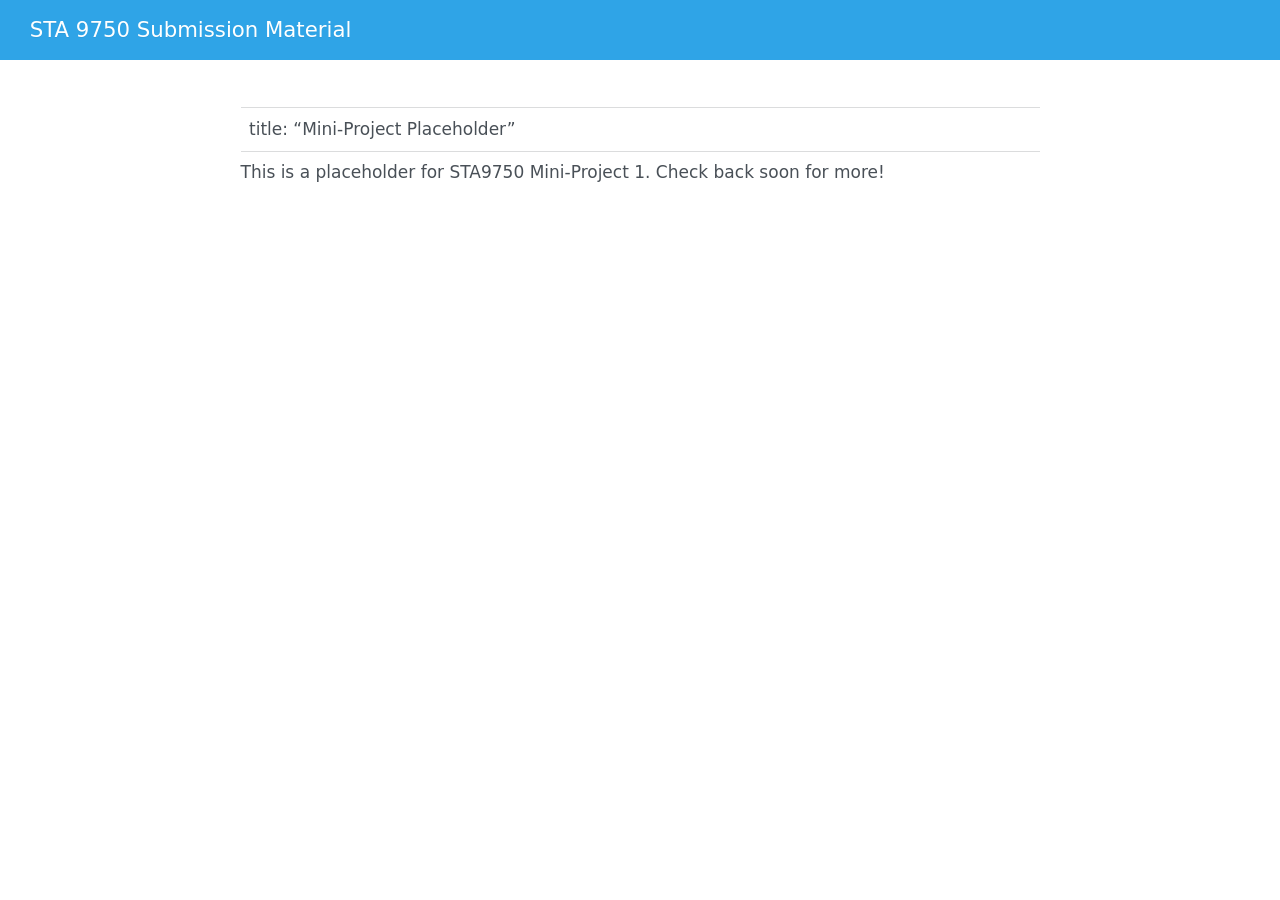
==== docs/mp01.html @ 0bffb741 "place" ====
<!DOCTYPE html>
<html xmlns="http://www.w3.org/1999/xhtml" lang="en" xml:lang="en"><head>

<meta charset="utf-8">
<meta name="generator" content="quarto-1.10.18">

<meta name="viewport" content="width=device-width, initial-scale=1.0, user-scalable=yes">


<title>mp01 – STA 9750 Submission Material</title>
<style>
/* Default styles provided by pandoc.
** See https://pandoc.org/MANUAL.html#variables-for-html for config info.
*/
span.smallcaps{font-variant: small-caps;}
div.columns{display: flex; gap: 1.5em;}
div.column{flex: auto;}
@media screen {
div.columns{gap: min(4vw, 1.5em);}
div.column{overflow-x: auto;}
}
div.hanging-indent{margin-left: 1.5em; text-indent: -1.5em;}
ul.task-list{list-style: none;}
ul.task-list li input[type="checkbox"] {
  width: 0.8em;
  margin: 0 0.8em 0.2em -1em; /* quarto-specific, see https://github.com/quarto-dev/quarto-cli/issues/4556 */ 
  vertical-align: middle;
}
</style>


<script src="site_libs/quarto-nav/quarto-nav.js"></script>
<script src="site_libs/quarto-nav/headroom.min.js"></script>
<script src="site_libs/clipboard/clipboard.min.js"></script>
<script src="site_libs/quarto-search/autocomplete.umd.js"></script>
<script src="site_libs/quarto-search/fuse.min.js"></script>
<script src="site_libs/quarto-search/quarto-search.js"></script>
<meta name="quarto:offset" content="./">
<script src="site_libs/quarto-html/quarto.js" type="module"></script>
<script src="site_libs/quarto-html/tabsets/tabsets.js" type="module"></script>
<script src="site_libs/quarto-html/popper.min.js"></script>
<script src="site_libs/quarto-html/tippy.umd.min.js"></script>
<script src="site_libs/quarto-html/anchor.min.js"></script>
<link href="site_libs/quarto-html/tippy.css" rel="stylesheet">
<link href="site_libs/quarto-html/quarto-syntax-highlighting-64a204ab8560d761af7679ceaba22944.css" rel="stylesheet" id="quarto-text-highlighting-styles">
<script src="site_libs/bootstrap/bootstrap.min.js"></script>
<link href="site_libs/bootstrap/bootstrap-icons.css" rel="stylesheet">
<link href="site_libs/bootstrap/bootstrap-e756b37c11f28c1b84694ca1de341126.min.css" rel="stylesheet" append-hash="true" id="quarto-bootstrap" data-mode="light">
<script id="quarto-search-options" type="application/json">{
  "location": "navbar",
  "copy-button": false,
  "collapse-after": 3,
  "panel-placement": "end",
  "type": "overlay",
  "limit": 50,
  "keyboard-shortcut": [
    "f",
    "/",
    "s"
  ],
  "show-item-context": false,
  "language": {
    "search-no-results-text": "No results",
    "search-matching-documents-text": "matching documents",
    "search-copy-link-title": "Copy link to search",
    "search-hide-matches-text": "Hide additional matches",
    "search-more-match-text": "more match in this document",
    "search-more-matches-text": "more matches in this document",
    "search-clear-button-title": "Clear",
    "search-text-placeholder": "",
    "search-detached-cancel-button-title": "Cancel",
    "search-submit-button-title": "Submit",
    "search-label": "Search"
  }
}</script>


</head>

<body class="nav-fixed fullcontent quarto-light">

<div id="quarto-search-results"></div>
  <header id="quarto-header" class="headroom fixed-top">
    <nav class="navbar navbar-expand-lg " data-bs-theme="dark">
      <div class="navbar-container container-fluid">
      <div class="navbar-brand-container mx-auto">
    <a class="navbar-brand" href="./index.html">
    <span class="navbar-title">STA 9750 Submission Material</span>
    </a>
  </div>
        <div class="quarto-navbar-tools tools-end">
</div>
      </div> <!-- /container-fluid -->
    </nav>
</header>
<!-- content -->
<div id="quarto-content" class="quarto-container page-columns page-rows-contents page-layout-article page-navbar">
<!-- sidebar -->
<!-- margin-sidebar -->
    
<!-- main -->
<main class="content" id="quarto-document-content"><header id="title-block-header" class="quarto-title-block"></header>




<table class="caption-top table">
<tbody>
<tr class="odd">
<td>title: “Mini-Project Placeholder”</td>
</tr>
</tbody>
</table>
<p>This is a placeholder for STA9750 Mini-Project 1. Check back soon for more!</p>



</main> <!-- /main -->
<script id="quarto-html-after-body" type="application/javascript">
  window.document.addEventListener("DOMContentLoaded", function (event) {
    const icon = "";
    const anchorJS = new window.AnchorJS();
    anchorJS.options = {
      placement: 'right',
      icon: icon
    };
    anchorJS.add('.anchored');
    const isCodeAnnotation = (el) => {
      for (const clz of el.classList) {
        if (clz.startsWith('code-annotation-')) {                     
          return true;
        }
      }
      return false;
    }
    const onCopySuccess = function(e) {
      // button target
      const button = e.trigger;
      // don't keep focus
      button.blur();
      // flash "checked"
      button.classList.add('code-copy-button-checked');
      var currentTitle = button.getAttribute("title");
      button.setAttribute("title", "Copied!");
      let tooltip;
      if (window.bootstrap) {
        button.setAttribute("data-bs-toggle", "tooltip");
        button.setAttribute("data-bs-placement", "left");
        button.setAttribute("data-bs-title", "Copied!");
        tooltip = new bootstrap.Tooltip(button, 
          { trigger: "manual", 
            customClass: "code-copy-button-tooltip",
            offset: [0, -8]});
        tooltip.show();    
      }
      setTimeout(function() {
        if (tooltip) {
          tooltip.hide();
          button.removeAttribute("data-bs-title");
          button.removeAttribute("data-bs-toggle");
          button.removeAttribute("data-bs-placement");
        }
        button.setAttribute("title", currentTitle);
        button.classList.remove('code-copy-button-checked');
      }, 1000);
      // clear code selection
      e.clearSelection();
    }
    const getTextToCopy = function(trigger) {
      const outerScaffold = trigger.parentElement.cloneNode(true);
      const codeEl = outerScaffold.querySelector('code');
      for (const childEl of codeEl.children) {
        if (isCodeAnnotation(childEl)) {
          childEl.remove();
        }
      }
      return codeEl.innerText;
    }
    const clipboard = new window.ClipboardJS('.code-copy-button:not([data-in-quarto-modal])', {
      text: getTextToCopy
    });
    clipboard.on('success', onCopySuccess);
    if (window.document.getElementById('quarto-embedded-source-code-modal')) {
      const clipboardModal = new window.ClipboardJS('.code-copy-button[data-in-quarto-modal]', {
        text: getTextToCopy,
        container: window.document.getElementById('quarto-embedded-source-code-modal')
      });
      clipboardModal.on('success', onCopySuccess);
    }
      var localhostRegex = new RegExp(/^(?:http|https):\/\/localhost\:?[0-9]*\//);
      var mailtoRegex = new RegExp(/^mailto:/);
        var filterRegex = new RegExp("https:\/\/Rami812\.github\.io\/STA9750-2026-FALL\/");
      var isInternal = (href) => {
          return filterRegex.test(href) || localhostRegex.test(href) || mailtoRegex.test(href);
      }
      // Inspect non-navigation links and adorn them if external
     var links = window.document.querySelectorAll('a[href]:not(.nav-link):not(.navbar-brand):not(.toc-action):not(.sidebar-link):not(.sidebar-item-toggle):not(.pagination-link):not(.no-external):not([aria-hidden]):not(.dropdown-item):not(.quarto-navigation-tool):not(.about-link)');
      for (var i=0; i<links.length; i++) {
        const link = links[i];
        if (!isInternal(link.href)) {
          // undo the damage that might have been done by quarto-nav.js in the case of
          // links that we want to consider external
          if (link.dataset.originalHref !== undefined) {
            link.href = link.dataset.originalHref;
          }
        }
      }
    function tippyHover(el, contentFn, onTriggerFn, onUntriggerFn) {
      const config = {
        allowHTML: true,
        maxWidth: 500,
        delay: 100,
        arrow: false,
        appendTo: function(el) {
            return el.parentElement;
        },
        interactive: true,
        interactiveBorder: 10,
        theme: 'quarto',
        placement: 'bottom-start',
      };
      if (contentFn) {
        config.content = contentFn;
      }
      if (onTriggerFn) {
        config.onTrigger = onTriggerFn;
      }
      if (onUntriggerFn) {
        config.onUntrigger = onUntriggerFn;
      }
      window.tippy(el, config); 
    }
    const noterefs = window.document.querySelectorAll('a[role="doc-noteref"]');
    for (var i=0; i<noterefs.length; i++) {
      const ref = noterefs[i];
      tippyHover(ref, function() {
        // use id or data attribute instead here
        let href = ref.getAttribute('data-footnote-href') || ref.getAttribute('href');
        try { href = new URL(href).hash; } catch {}
        const id = href.replace(/^#\/?/, "");
        const note = window.document.getElementById(id);
        if (note) {
          return note.innerHTML;
        } else {
          return "";
        }
      });
    }
    const xrefs = window.document.querySelectorAll('a.quarto-xref');
    const processXRef = (id, note) => {
      // Strip column container classes
      const stripColumnClz = (el) => {
        el.classList.remove("page-full", "page-columns");
        if (el.children) {
          for (const child of el.children) {
            stripColumnClz(child);
          }
        }
      }
      stripColumnClz(note)
      if (id === null || id.startsWith('sec-')) {
        // Special case sections, only their first couple elements
        const container = document.createElement("div");
        if (note.children && note.children.length > 2) {
          container.appendChild(note.children[0].cloneNode(true));
          for (let i = 1; i < note.children.length; i++) {
            const child = note.children[i];
            if (child.tagName === "P" && child.innerText === "") {
              continue;
            } else {
              container.appendChild(child.cloneNode(true));
              break;
            }
          }
          if (window.Quarto?.typesetMath) {
            window.Quarto.typesetMath(container);
          }
          return container.innerHTML
        } else {
          if (window.Quarto?.typesetMath) {
            window.Quarto.typesetMath(note);
          }
          return note.innerHTML;
        }
      } else {
        // Remove any anchor links if they are present
        const anchorLink = note.querySelector('a.anchorjs-link');
        if (anchorLink) {
          anchorLink.remove();
        }
        if (window.Quarto?.typesetMath) {
          window.Quarto.typesetMath(note);
        }
        if (note.classList.contains("callout")) {
          return note.outerHTML;
        } else {
          return note.innerHTML;
        }
      }
    }
    for (var i=0; i<xrefs.length; i++) {
      const xref = xrefs[i];
      tippyHover(xref, undefined, function(instance) {
        instance.disable();
        let url = xref.getAttribute('href');
        let hash = undefined; 
        if (url.startsWith('#')) {
          hash = url;
        } else {
          try { hash = new URL(url).hash; } catch {}
        }
        if (hash) {
          const id = hash.replace(/^#\/?/, "");
          const note = window.document.getElementById(id);
          if (note !== null) {
            try {
              const html = processXRef(id, note.cloneNode(true));
              instance.setContent(html);
            } finally {
              instance.enable();
              instance.show();
            }
          } else {
            // See if we can fetch this
            fetch(url.split('#')[0])
            .then(res => res.text())
            .then(html => {
              const parser = new DOMParser();
              const htmlDoc = parser.parseFromString(html, "text/html");
              const note = htmlDoc.getElementById(id);
              if (note !== null) {
                const html = processXRef(id, note);
                instance.setContent(html);
              } 
            }).finally(() => {
              instance.enable();
              instance.show();
            });
          }
        } else {
          // See if we can fetch a full url (with no hash to target)
          // This is a special case and we should probably do some content thinning / targeting
          fetch(url)
          .then(res => res.text())
          .then(html => {
            const parser = new DOMParser();
            const htmlDoc = parser.parseFromString(html, "text/html");
            const note = htmlDoc.querySelector('main.content');
            if (note !== null) {
              // This should only happen for chapter cross references
              // (since there is no id in the URL)
              // remove the first header
              if (note.children.length > 0 && note.children[0].tagName === "HEADER") {
                note.children[0].remove();
              }
              const html = processXRef(null, note);
              instance.setContent(html);
            } 
          }).finally(() => {
            instance.enable();
            instance.show();
          });
        }
      }, function(instance) {
      });
    }
        let selectedAnnoteEl;
        const selectorForAnnotation = ( cell, annotation) => {
          let cellAttr = 'data-code-cell="' + cell + '"';
          let lineAttr = 'data-code-annotation="' +  annotation + '"';
          const selector = 'span[' + cellAttr + '][' + lineAttr + ']';
          return selector;
        }
        const selectCodeLines = (annoteEl) => {
          const doc = window.document;
          const targetCell = annoteEl.getAttribute("data-target-cell");
          const targetAnnotation = annoteEl.getAttribute("data-target-annotation");
          const annoteSpan = window.document.querySelector(selectorForAnnotation(targetCell, targetAnnotation));
          const lines = annoteSpan.getAttribute("data-code-lines").split(",");
          const lineIds = lines.map((line) => {
            return targetCell + "-" + line;
          })
          let top = null;
          let height = null;
          let parent = null;
          if (lineIds.length > 0) {
              //compute the position of the single el (top and bottom and make a div)
              const el = window.document.getElementById(lineIds[0]);
              top = el.offsetTop;
              height = el.offsetHeight;
              parent = el.parentElement.parentElement;
            if (lineIds.length > 1) {
              const lastEl = window.document.getElementById(lineIds[lineIds.length - 1]);
              const bottom = lastEl.offsetTop + lastEl.offsetHeight;
              height = bottom - top;
            }
            if (top !== null && height !== null && parent !== null) {
              // cook up a div (if necessary) and position it 
              let div = window.document.getElementById("code-annotation-line-highlight");
              if (div === null) {
                div = window.document.createElement("div");
                div.setAttribute("id", "code-annotation-line-highlight");
                div.style.position = 'absolute';
                parent.appendChild(div);
              }
              div.style.top = top - 2 + "px";
              div.style.height = height + 4 + "px";
              div.style.left = 0;
              let gutterDiv = window.document.getElementById("code-annotation-line-highlight-gutter");
              if (gutterDiv === null) {
                gutterDiv = window.document.createElement("div");
                gutterDiv.setAttribute("id", "code-annotation-line-highlight-gutter");
                gutterDiv.style.position = 'absolute';
                const codeCell = window.document.getElementById(targetCell);
                const gutter = codeCell.querySelector('.code-annotation-gutter');
                gutter.appendChild(gutterDiv);
              }
              gutterDiv.style.top = top - 2 + "px";
              gutterDiv.style.height = height + 4 + "px";
            }
            selectedAnnoteEl = annoteEl;
          }
        };
        const unselectCodeLines = () => {
          const elementsIds = ["code-annotation-line-highlight", "code-annotation-line-highlight-gutter"];
          elementsIds.forEach((elId) => {
            const div = window.document.getElementById(elId);
            if (div) {
              div.remove();
            }
          });
          selectedAnnoteEl = undefined;
        };
          // Handle positioning of the toggle
      window.addEventListener(
        "resize",
        throttle(() => {
          elRect = undefined;
          if (selectedAnnoteEl) {
            selectCodeLines(selectedAnnoteEl);
          }
        }, 10)
      );
      function throttle(fn, ms) {
      let throttle = false;
      let timer;
        return (...args) => {
          if(!throttle) { // first call gets through
              fn.apply(this, args);
              throttle = true;
          } else { // all the others get throttled
              if(timer) clearTimeout(timer); // cancel #2
              timer = setTimeout(() => {
                fn.apply(this, args);
                timer = throttle = false;
              }, ms);
          }
        };
      }
        // Attach click handler to the DT
        const annoteDls = window.document.querySelectorAll('dt[data-target-cell]');
        for (const annoteDlNode of annoteDls) {
          annoteDlNode.addEventListener('click', (event) => {
            const clickedEl = event.target;
            if (clickedEl !== selectedAnnoteEl) {
              unselectCodeLines();
              const activeEl = window.document.querySelector('dt[data-target-cell].code-annotation-active');
              if (activeEl) {
                activeEl.classList.remove('code-annotation-active');
              }
              selectCodeLines(clickedEl);
              clickedEl.classList.add('code-annotation-active');
            } else {
              // Unselect the line
              unselectCodeLines();
              clickedEl.classList.remove('code-annotation-active');
            }
          });
        }
    const findCites = (el) => {
      const parentEl = el.parentElement;
      if (parentEl) {
        const cites = parentEl.dataset.cites;
        if (cites) {
          return {
            el,
            cites: cites.split(' ')
          };
        } else {
          return findCites(el.parentElement)
        }
      } else {
        return undefined;
      }
    };
    var bibliorefs = window.document.querySelectorAll('a[role="doc-biblioref"]');
    for (var i=0; i<bibliorefs.length; i++) {
      const ref = bibliorefs[i];
      const citeInfo = findCites(ref);
      if (citeInfo) {
        tippyHover(citeInfo.el, function() {
          var popup = window.document.createElement('div');
          citeInfo.cites.forEach(function(cite) {
            var citeDiv = window.document.createElement('div');
            citeDiv.classList.add('hanging-indent');
            citeDiv.classList.add('csl-entry');
            var biblioDiv = window.document.getElementById('ref-' + cite);
            if (biblioDiv) {
              citeDiv.innerHTML = biblioDiv.innerHTML;
            }
            popup.appendChild(citeDiv);
          });
          return popup.innerHTML;
        });
      }
    }
  });
  </script>
</div> <!-- /content -->




</body></html>
---- docs/site_libs/quarto-html/tippy.css ----
.tippy-box[data-animation=fade][data-state=hidden]{opacity:0}[data-tippy-root]{max-width:calc(100vw - 10px)}.tippy-box{position:relative;background-color:#333;color:#fff;border-radius:4px;font-size:14px;line-height:1.4;white-space:normal;outline:0;transition-property:transform,visibility,opacity}.tippy-box[data-placement^=top]>.tippy-arrow{bottom:0}.tippy-box[data-placement^=top]>.tippy-arrow:before{bottom:-7px;left:0;border-width:8px 8px 0;border-top-color:initial;transform-origin:center top}.tippy-box[data-placement^=bottom]>.tippy-arrow{top:0}.tippy-box[data-placement^=bottom]>.tippy-arrow:before{top:-7px;left:0;border-width:0 8px 8px;border-bottom-color:initial;transform-origin:center bottom}.tippy-box[data-placement^=left]>.tippy-arrow{right:0}.tippy-box[data-placement^=left]>.tippy-arrow:before{border-width:8px 0 8px 8px;border-left-color:initial;right:-7px;transform-origin:center left}.tippy-box[data-placement^=right]>.tippy-arrow{left:0}.tippy-box[data-placement^=right]>.tippy-arrow:before{left:-7px;border-width:8px 8px 8px 0;border-right-color:initial;transform-origin:center right}.tippy-box[data-inertia][data-state=visible]{transition-timing-function:cubic-bezier(.54,1.5,.38,1.11)}.tippy-arrow{width:16px;height:16px;color:#333}.tippy-arrow:before{content:"";position:absolute;border-color:transparent;border-style:solid}.tippy-content{position:relative;padding:5px 9px;z-index:1}
---- docs/site_libs/quarto-html/quarto-syntax-highlighting-64a204ab8560d761af7679ceaba22944.css ----
/* quarto syntax highlight colors */
:root {
  --quarto-hl-ot-color: #003B4F;
  --quarto-hl-at-color: #657422;
  --quarto-hl-ss-color: #20794D;
  --quarto-hl-an-color: #5E5E5E;
  --quarto-hl-fu-color: #4758AB;
  --quarto-hl-st-color: #20794D;
  --quarto-hl-cf-color: #003B4F;
  --quarto-hl-op-color: #5E5E5E;
  --quarto-hl-er-color: #AD0000;
  --quarto-hl-bn-color: #AD0000;
  --quarto-hl-al-color: #AD0000;
  --quarto-hl-va-color: #111111;
  --quarto-hl-bu-color: inherit;
  --quarto-hl-ex-color: inherit;
  --quarto-hl-pp-color: #AD0000;
  --quarto-hl-in-color: #5E5E5E;
  --quarto-hl-vs-color: #20794D;
  --quarto-hl-wa-color: #5E5E5E;
  --quarto-hl-do-color: #5E5E5E;
  --quarto-hl-im-color: #00769E;
  --quarto-hl-ch-color: #20794D;
  --quarto-hl-dt-color: #AD0000;
  --quarto-hl-fl-color: #AD0000;
  --quarto-hl-co-color: #5E5E5E;
  --quarto-hl-cv-color: #5E5E5E;
  --quarto-hl-cn-color: #8f5902;
  --quarto-hl-sc-color: #5E5E5E;
  --quarto-hl-dv-color: #AD0000;
  --quarto-hl-kw-color: #003B4F;
}

/* other quarto variables */
:root {
  --quarto-font-monospace: SFMono-Regular, Menlo, Monaco, Consolas, "Liberation Mono", "Courier New", monospace;
}

/* syntax highlight based on Pandoc's rules */
pre > code.sourceCode > span {
  color: #003B4F;
}

code.sourceCode > span {
  color: #003B4F;
}

div.sourceCode,
div.sourceCode pre.sourceCode {
  color: #003B4F;
}

/* Normal */
code span {
  color: #003B4F;
}

/* Alert */
code span.al {
  color: #AD0000;
  font-style: inherit;
}

/* Annotation */
code span.an {
  color: #5E5E5E;
  font-style: inherit;
}

/* Attribute */
code span.at {
  color: #657422;
  font-style: inherit;
}

/* BaseN */
code span.bn {
  color: #AD0000;
  font-style: inherit;
}

/* BuiltIn */
code span.bu {
  font-style: inherit;
}

/* ControlFlow */
code span.cf {
  color: #003B4F;
  font-weight: bold;
  font-style: inherit;
}

/* Char */
code span.ch {
  color: #20794D;
  font-style: inherit;
}

/* Constant */
code span.cn {
  color: #8f5902;
  font-style: inherit;
}

/* Comment */
code span.co {
  color: #5E5E5E;
  font-style: inherit;
}

/* CommentVar */
code span.cv {
  color: #5E5E5E;
  font-style: italic;
}

/* Documentation */
code span.do {
  color: #5E5E5E;
  font-style: italic;
}

/* DataType */
code span.dt {
  color: #AD0000;
  font-style: inherit;
}

/* DecVal */
code span.dv {
  color: #AD0000;
  font-style: inherit;
}

/* Error */
code span.er {
  color: #AD0000;
  font-style: inherit;
}

/* Extension */
code span.ex {
  font-style: inherit;
}

/* Float */
code span.fl {
  color: #AD0000;
  font-style: inherit;
}

/* Function */
code span.fu {
  color: #4758AB;
  font-style: inherit;
}

/* Import */
code span.im {
  color: #00769E;
  font-style: inherit;
}

/* Information */
code span.in {
  color: #5E5E5E;
  font-style: inherit;
}

/* Keyword */
code span.kw {
  color: #003B4F;
  font-weight: bold;
  font-style: inherit;
}

/* Operator */
code span.op {
  color: #5E5E5E;
  font-style: inherit;
}

/* Other */
code span.ot {
  color: #003B4F;
  font-style: inherit;
}

/* Preprocessor */
code span.pp {
  color: #AD0000;
  font-style: inherit;
}

/* SpecialChar */
code span.sc {
  color: #5E5E5E;
  font-style: inherit;
}

/* SpecialString */
code span.ss {
  color: #20794D;
  font-style: inherit;
}

/* String */
code span.st {
  color: #20794D;
  font-style: inherit;
}

/* Variable */
code span.va {
  color: #111111;
  font-style: inherit;
}

/* VerbatimString */
code span.vs {
  color: #20794D;
  font-style: inherit;
}

/* Warning */
code span.wa {
  color: #5E5E5E;
  font-style: italic;
}

.prevent-inlining {
  content: "</";
}

/*# sourceMappingURL=9d8d5bb603a83b8298b89080a598c93b.css.map */
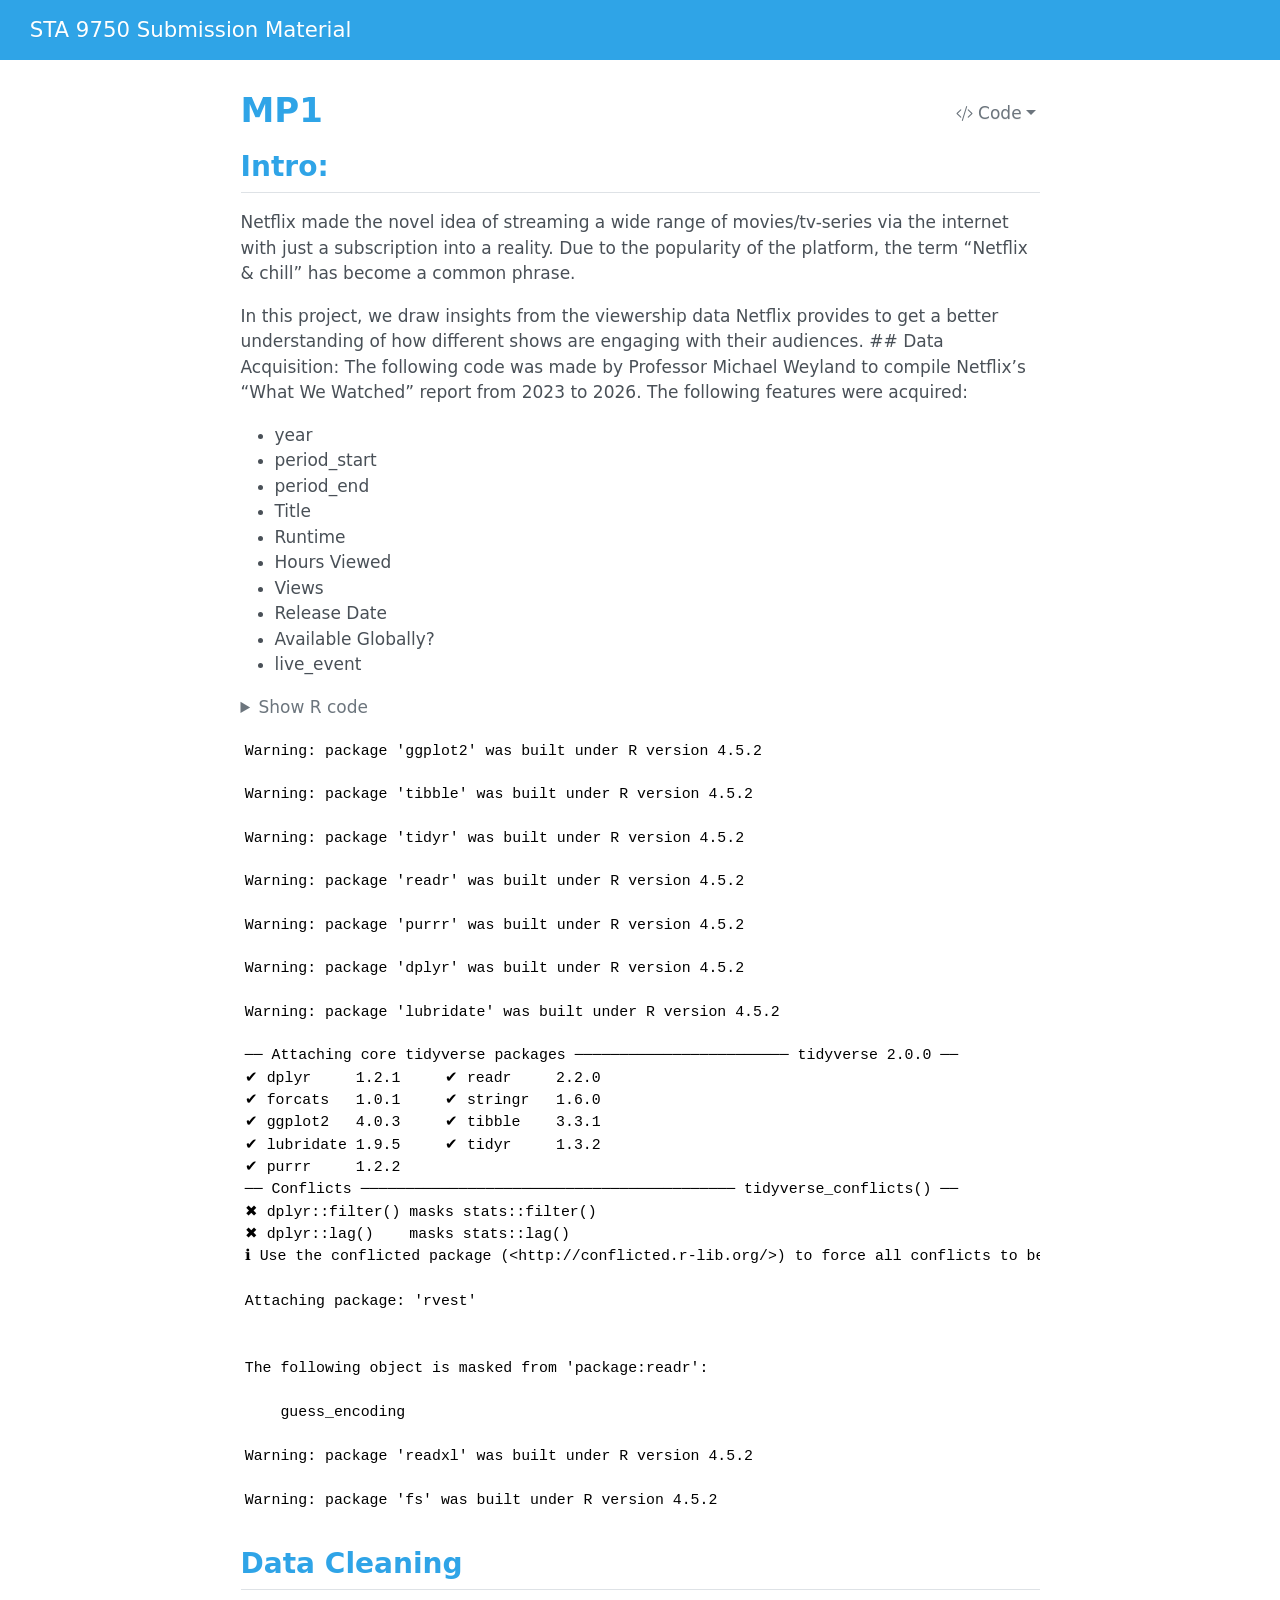
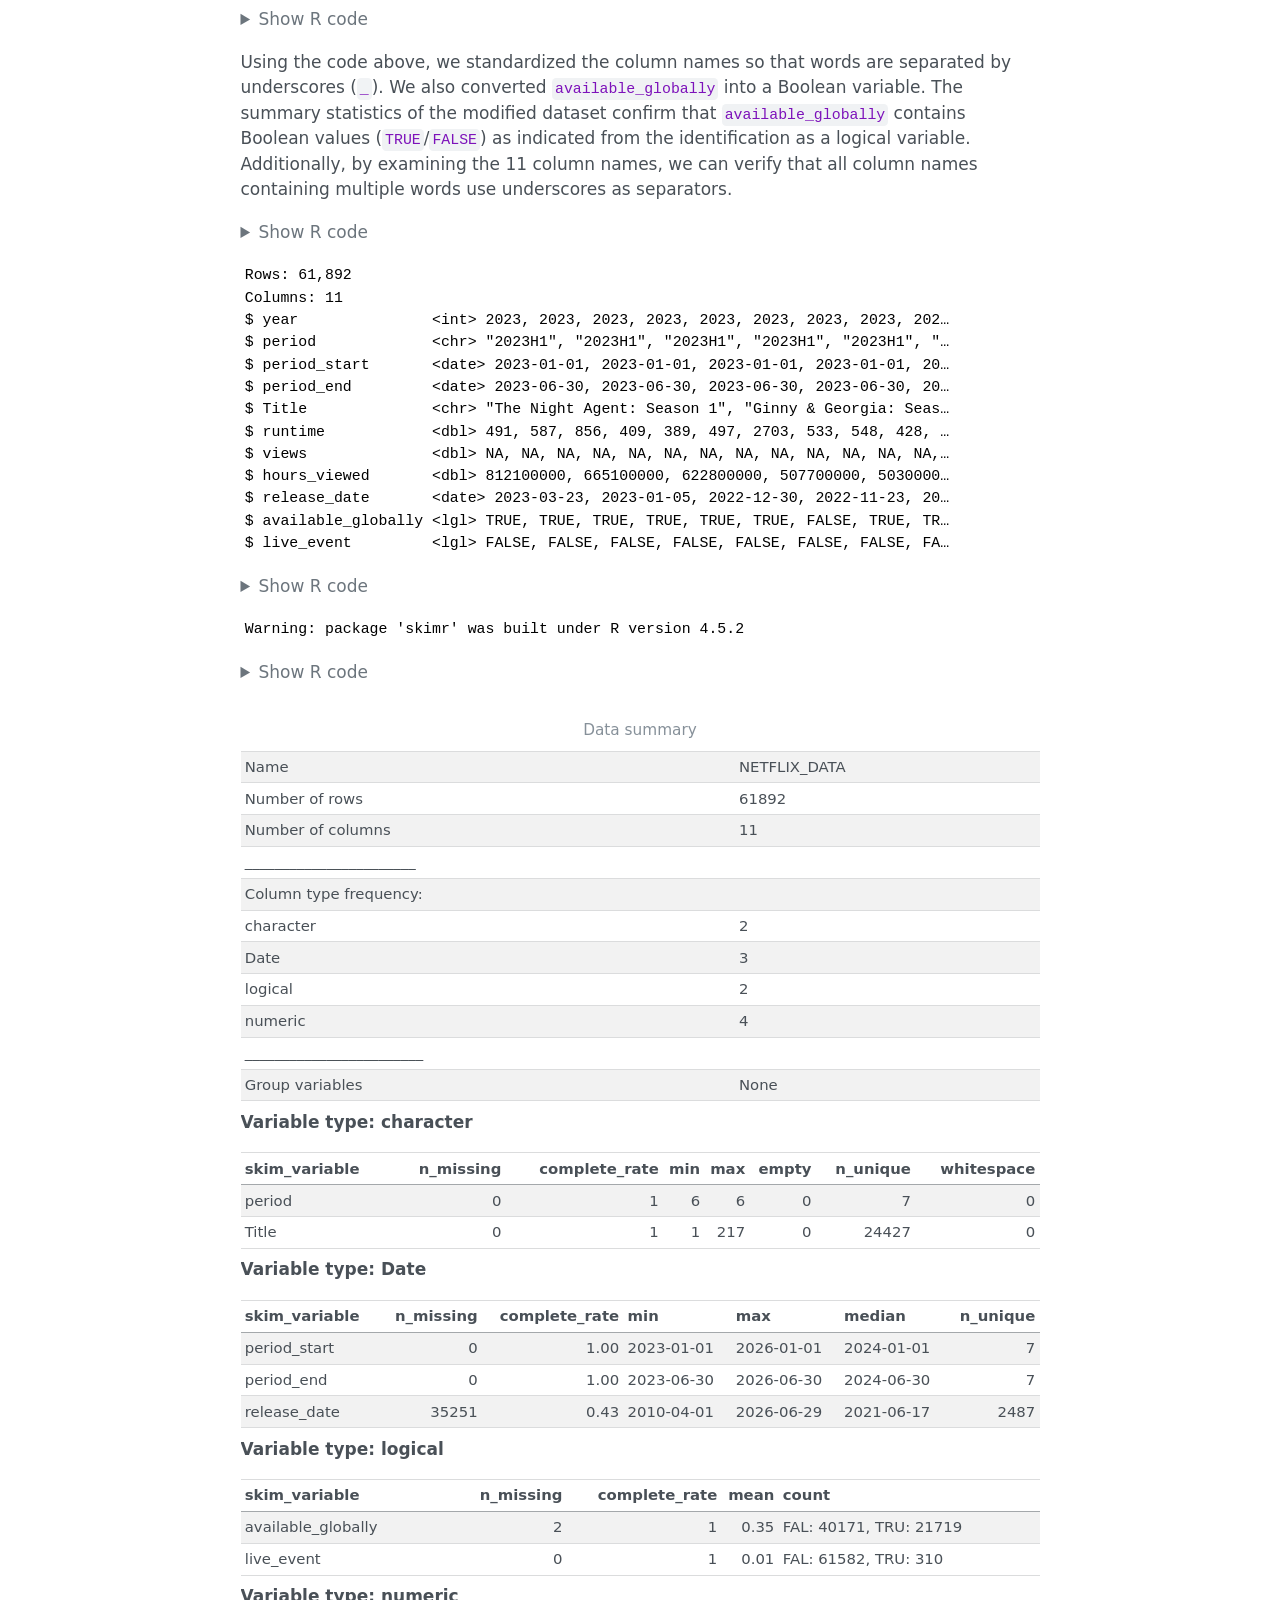
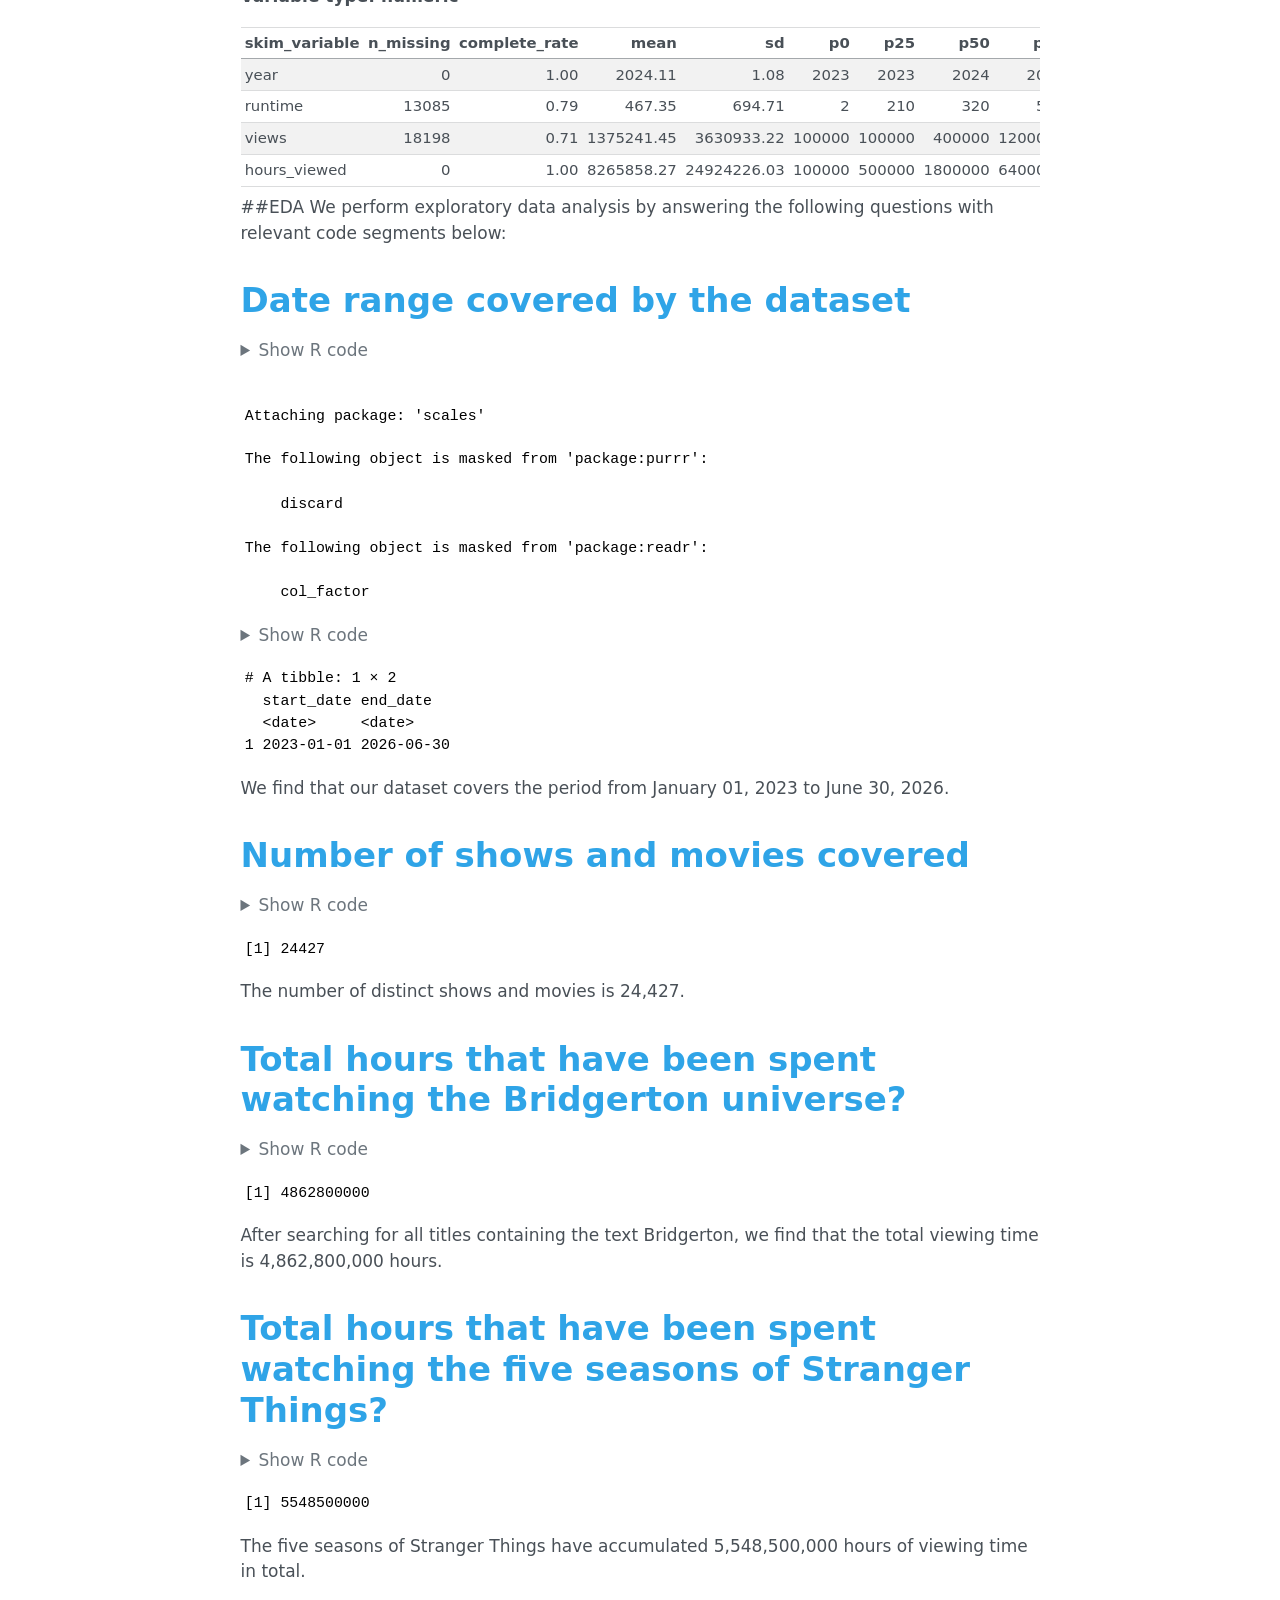
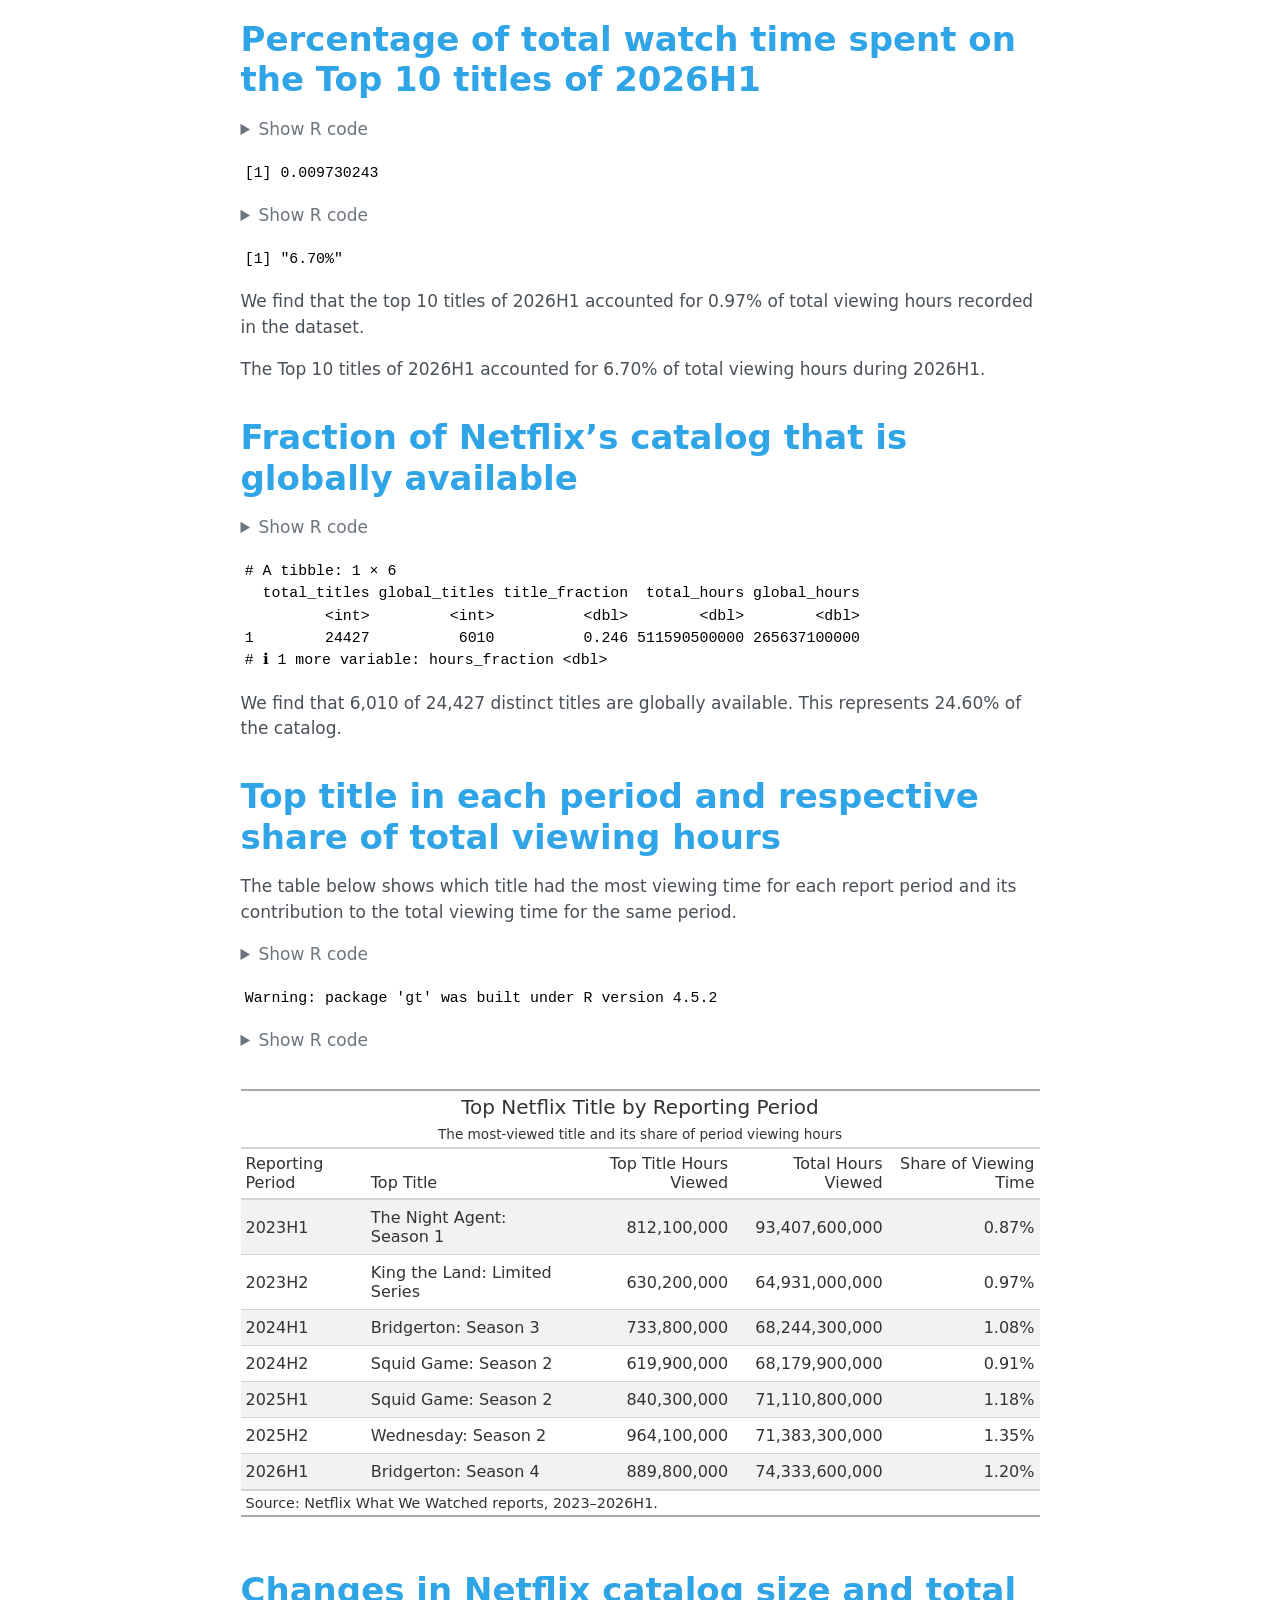
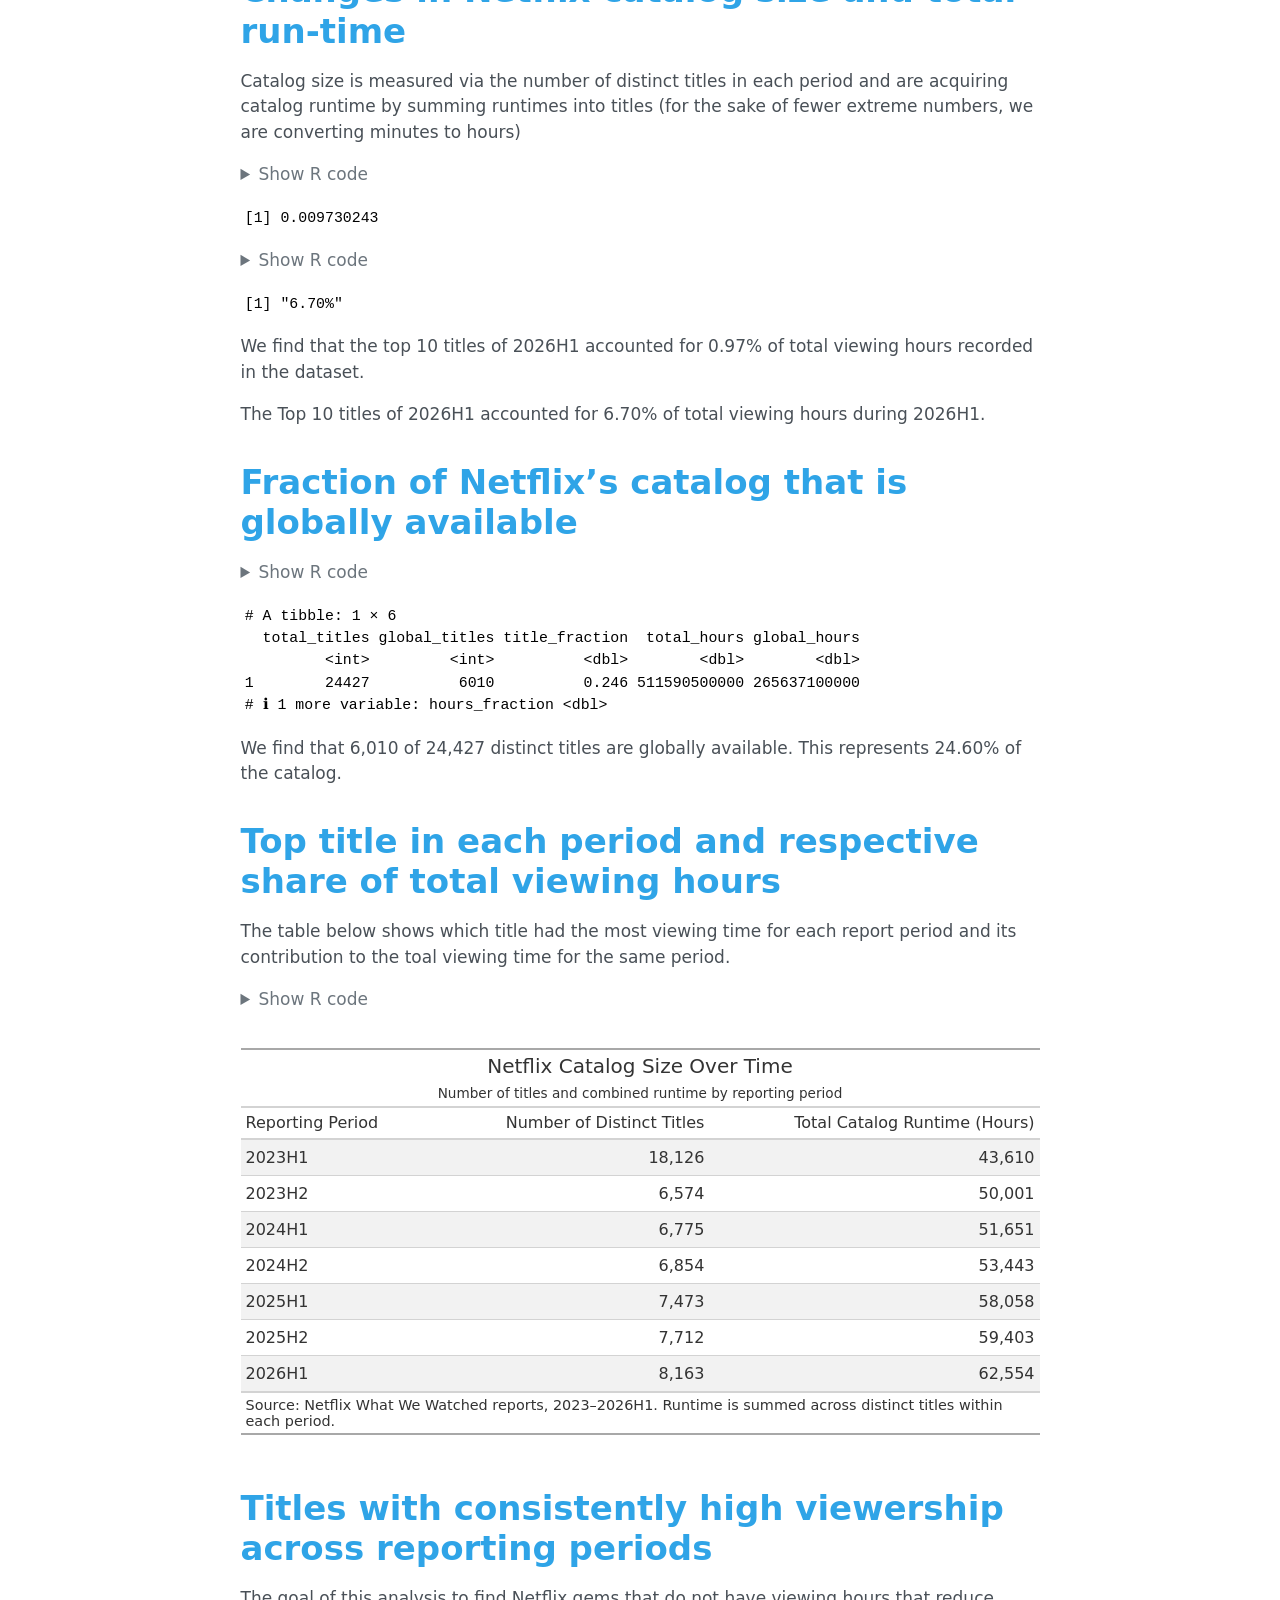
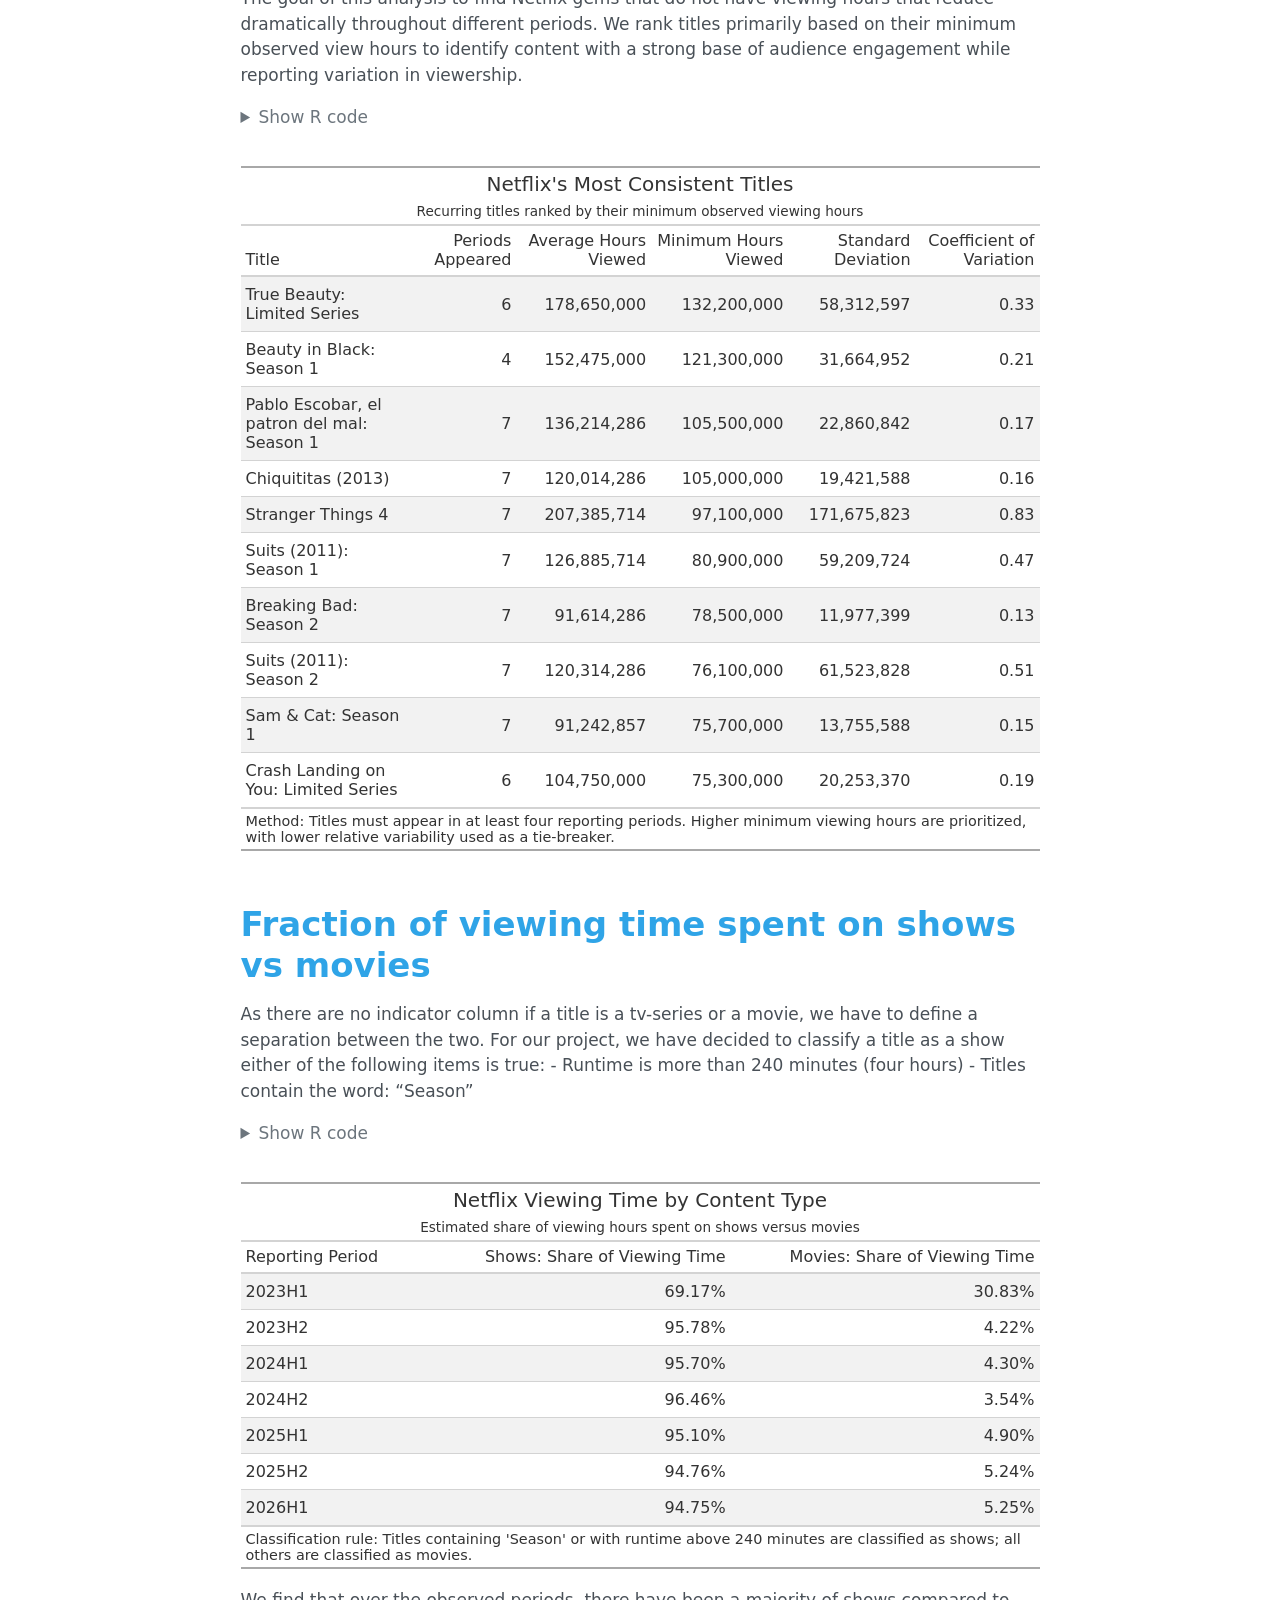
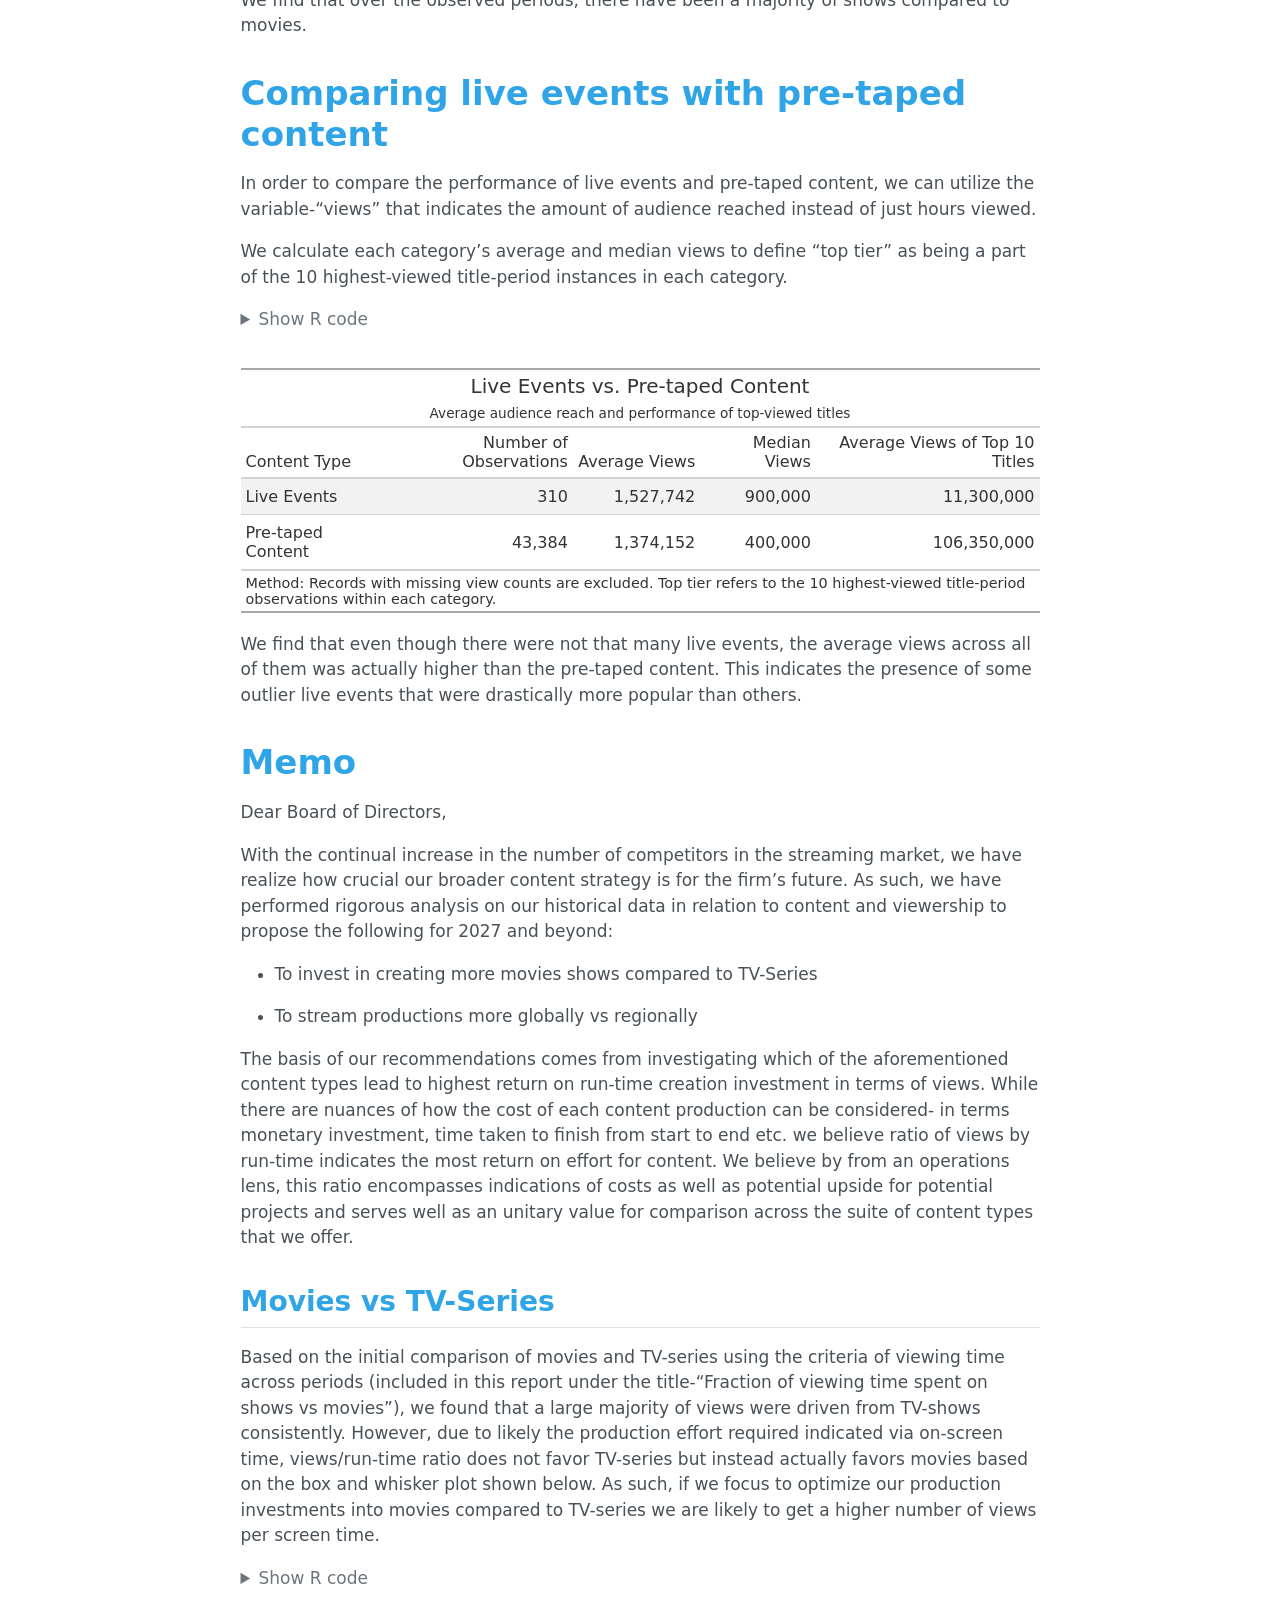
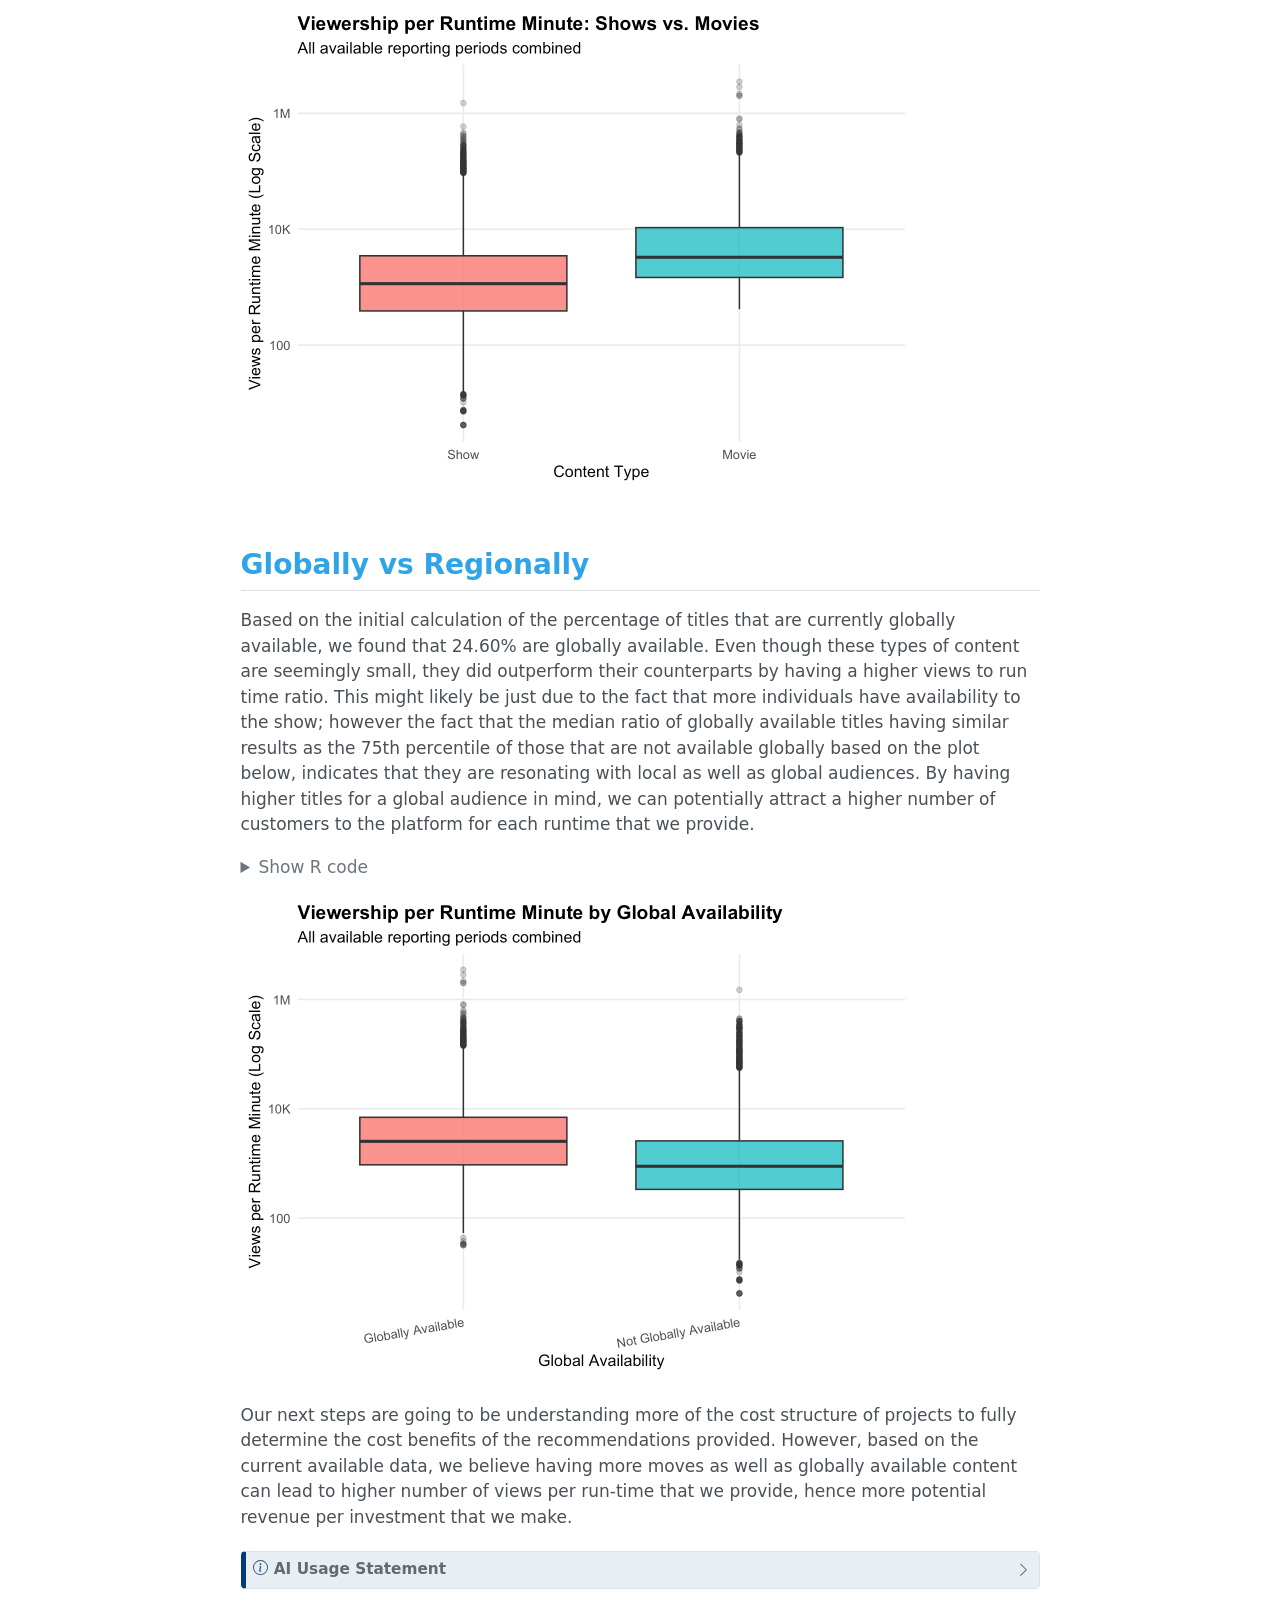
==== commit 3f32ad7f: "trial-2" ====
--- a/docs/mp01.html
+++ b/docs/mp01.html
@@ -7,7 +7,7 @@
 <meta name="viewport" content="width=device-width, initial-scale=1.0, user-scalable=yes">
 
 
-<title>mp01 – STA 9750 Submission Material</title>
+<title>MP1 – STA 9750 Submission Material</title>
 <style>
 /* Default styles provided by pandoc.
 ** See https://pandoc.org/MANUAL.html#variables-for-html for config info.
@@ -25,6 +25,41 @@
   width: 0.8em;
   margin: 0 0.8em 0.2em -1em; /* quarto-specific, see https://github.com/quarto-dev/quarto-cli/issues/4556 */ 
   vertical-align: middle;
+}
+/* CSS for syntax highlighting */
+html { -webkit-text-size-adjust: 100%; }
+pre > code.sourceCode { white-space: pre; position: relative; }
+pre > code.sourceCode > span { display: inline-block; line-height: 1.25; }
+pre > code.sourceCode > span:empty { height: 1.2em; }
+.sourceCode { overflow: visible; }
+code.sourceCode > span { color: inherit; text-decoration: inherit; }
+div.sourceCode { margin: 1em 0; }
+pre.sourceCode { margin: 0; }
+@media screen {
+div.sourceCode { overflow: auto; }
+}
+@media print {
+pre > code.sourceCode { white-space: pre-wrap; }
+pre > code.sourceCode > span { text-indent: -5em; padding-left: 5em; }
+}
+pre.numberSource code
+  { counter-reset: source-line 0; }
+pre.numberSource code > span
+  { position: relative; left: -4em; counter-increment: source-line; }
+pre.numberSource code > span > a:first-child::before
+  { content: counter(source-line);
+    position: relative; left: -1em; text-align: right; vertical-align: baseline;
+    border: none; display: inline-block;
+    -webkit-touch-callout: none; -webkit-user-select: none;
+    -khtml-user-select: none; -moz-user-select: none;
+    -ms-user-select: none; user-select: none;
+    padding: 0 4px; width: 4em;
+  }
+pre.numberSource { margin-left: 3em;  padding-left: 4px; }
+div.sourceCode
+  {   }
+@media screen {
+pre > code.sourceCode > span > a:first-child::before { text-decoration: underline; }
 }
 </style>
 
@@ -99,21 +134,3883 @@
 <!-- margin-sidebar -->
     
 <!-- main -->
-<main class="content" id="quarto-document-content"><header id="title-block-header" class="quarto-title-block"></header>
-
-
-
-
-<table class="caption-top table">
+<main class="content" id="quarto-document-content">
+
+<header id="title-block-header" class="quarto-title-block default">
+<div class="quarto-title">
+<div class="quarto-title-block"><div><h1 class="title">MP1</h1><button type="button" class="btn code-tools-button dropdown-toggle" id="quarto-code-tools-menu" data-bs-toggle="dropdown" aria-expanded="false"><i class="bi"></i> Code</button><ul class="dropdown-menu dropdown-menu-end" aria-labelelledby="quarto-code-tools-menu"><li><a id="quarto-show-all-code" class="dropdown-item" href="javascript:void(0)" role="button">Show All Code</a></li><li><a id="quarto-hide-all-code" class="dropdown-item" href="javascript:void(0)" role="button">Hide All Code</a></li><li><hr class="dropdown-divider"></li><li><a id="quarto-view-source" class="dropdown-item" href="javascript:void(0)" role="button">View Source</a></li></ul></div></div>
+</div>
+
+
+
+<div class="quarto-title-meta">
+
+    
+  
+    
+  </div>
+  
+
+
+</header>
+
+
+<section id="intro" class="level2">
+<h2 class="anchored" data-anchor-id="intro">Intro:</h2>
+<p>Netflix made the novel idea of streaming a wide range of movies/tv-series via the internet with just a subscription into a reality. Due to the popularity of the platform, the term “Netflix &amp; chill” has become a common phrase.</p>
+<p>In this project, we draw insights from the viewership data Netflix provides to get a better understanding of how different shows are engaging with their audiences. ## Data Acquisition: The following code was made by Professor Michael Weyland to compile Netflix’s “What We Watched” report from 2023 to 2026. The following features were acquired:</p>
+<ul>
+<li>year</li>
+<li>period_start</li>
+<li>period_end</li>
+<li>Title</li>
+<li>Runtime</li>
+<li>Hours Viewed</li>
+<li>Views</li>
+<li>Release Date</li>
+<li>Available Globally?</li>
+<li>live_event</li>
+</ul>
+<div class="cell">
+<details class="code-fold">
+<summary>Show R code</summary>
+<div class="code-copy-outer-scaffold"><div class="sourceCode cell-code" id="cb1"><pre class="sourceCode r code-with-copy"><code class="sourceCode r"><span id="cb1-1"><a href="#cb1-1" aria-hidden="true" tabindex="-1"></a><span class="co">#' Acquire Netflix What We Watched Reports</span></span>
+<span id="cb1-2"><a href="#cb1-2" aria-hidden="true" tabindex="-1"></a><span class="co">#' </span></span>
+<span id="cb1-3"><a href="#cb1-3" aria-hidden="true" tabindex="-1"></a><span class="co">#' This function will acquire and standardize all data for MP#01</span></span>
+<span id="cb1-4"><a href="#cb1-4" aria-hidden="true" tabindex="-1"></a><span class="co">#' from Netflix. Because Netflix hosts the data files behind a CDN, we</span></span>
+<span id="cb1-5"><a href="#cb1-5" aria-hidden="true" tabindex="-1"></a><span class="co">#' are accessing the release pages and automatically extracting links to the</span></span>
+<span id="cb1-6"><a href="#cb1-6" aria-hidden="true" tabindex="-1"></a><span class="co">#' relevant files (with CDN hash). </span></span>
+<span id="cb1-7"><a href="#cb1-7" aria-hidden="true" tabindex="-1"></a><span class="co">#' </span></span>
+<span id="cb1-8"><a href="#cb1-8" aria-hidden="true" tabindex="-1"></a><span class="co">#' After import, files are stacked vertically and some basic cleaning is</span></span>
+<span id="cb1-9"><a href="#cb1-9" aria-hidden="true" tabindex="-1"></a><span class="co">#' performed. </span></span>
+<span id="cb1-10"><a href="#cb1-10" aria-hidden="true" tabindex="-1"></a>load_netflix_data <span class="ot">&lt;-</span> <span class="cf">function</span>(){</span>
+<span id="cb1-11"><a href="#cb1-11" aria-hidden="true" tabindex="-1"></a>  <span class="co"># Note to students: Make sure you have installed the tidyverse and fs packages</span></span>
+<span id="cb1-12"><a href="#cb1-12" aria-hidden="true" tabindex="-1"></a>  <span class="co">#                   before beginning this assignment. If you aren't sure,</span></span>
+<span id="cb1-13"><a href="#cb1-13" aria-hidden="true" tabindex="-1"></a>  <span class="co">#                   simply run `library(tidyverse)` at your R Console and, if</span></span>
+<span id="cb1-14"><a href="#cb1-14" aria-hidden="true" tabindex="-1"></a>  <span class="co">#                   you don't see an error message, `tidyverse` has been </span></span>
+<span id="cb1-15"><a href="#cb1-15" aria-hidden="true" tabindex="-1"></a>  <span class="co">#                   installed. (Same for `fs`) If you still need to install</span></span>
+<span id="cb1-16"><a href="#cb1-16" aria-hidden="true" tabindex="-1"></a>  <span class="co">#                   either package, use the `install.packages` function as </span></span>
+<span id="cb1-17"><a href="#cb1-17" aria-hidden="true" tabindex="-1"></a>  <span class="co">#                   demonstrated in class.</span></span>
+<span id="cb1-18"><a href="#cb1-18" aria-hidden="true" tabindex="-1"></a>  <span class="fu">library</span>(tidyverse)</span>
+<span id="cb1-19"><a href="#cb1-19" aria-hidden="true" tabindex="-1"></a>  <span class="fu">library</span>(rvest)</span>
+<span id="cb1-20"><a href="#cb1-20" aria-hidden="true" tabindex="-1"></a>  <span class="fu">library</span>(readxl)</span>
+<span id="cb1-21"><a href="#cb1-21" aria-hidden="true" tabindex="-1"></a>  <span class="fu">library</span>(fs)</span>
+<span id="cb1-22"><a href="#cb1-22" aria-hidden="true" tabindex="-1"></a>  </span>
+<span id="cb1-23"><a href="#cb1-23" aria-hidden="true" tabindex="-1"></a>  data_dir <span class="ot">&lt;-</span> <span class="fu">path</span>(<span class="st">"data"</span>, <span class="st">"mp01"</span>)</span>
+<span id="cb1-24"><a href="#cb1-24" aria-hidden="true" tabindex="-1"></a>    </span>
+<span id="cb1-25"><a href="#cb1-25" aria-hidden="true" tabindex="-1"></a>  <span class="cf">if</span>(<span class="sc">!</span><span class="fu">dir_exists</span>(data_dir)){</span>
+<span id="cb1-26"><a href="#cb1-26" aria-hidden="true" tabindex="-1"></a>    <span class="fu">dir_create</span>(data_dir, <span class="at">showWarnings=</span><span class="cn">FALSE</span>, <span class="at">recurse=</span><span class="cn">TRUE</span>)</span>
+<span id="cb1-27"><a href="#cb1-27" aria-hidden="true" tabindex="-1"></a>  }</span>
+<span id="cb1-28"><a href="#cb1-28" aria-hidden="true" tabindex="-1"></a>  </span>
+<span id="cb1-29"><a href="#cb1-29" aria-hidden="true" tabindex="-1"></a>  NETFLIX_URLS <span class="ot">&lt;-</span> <span class="fu">list</span>(</span>
+<span id="cb1-30"><a href="#cb1-30" aria-hidden="true" tabindex="-1"></a>    <span class="st">`</span><span class="at">2023H1</span><span class="st">`</span> <span class="ot">=</span> <span class="st">"https://about.netflix.com/news/what-we-watched-a-netflix-engagement-report"</span>,</span>
+<span id="cb1-31"><a href="#cb1-31" aria-hidden="true" tabindex="-1"></a>    <span class="st">`</span><span class="at">2023H2</span><span class="st">`</span> <span class="ot">=</span> <span class="st">"https://about.netflix.com/news/what-we-watched-the-second-half-of-2023"</span>,</span>
+<span id="cb1-32"><a href="#cb1-32" aria-hidden="true" tabindex="-1"></a>    <span class="st">`</span><span class="at">2024H1</span><span class="st">`</span> <span class="ot">=</span> <span class="st">"https://about.netflix.com/news/what-we-watched-the-first-half-of-2024"</span>,</span>
+<span id="cb1-33"><a href="#cb1-33" aria-hidden="true" tabindex="-1"></a>    <span class="st">`</span><span class="at">2024H2</span><span class="st">`</span> <span class="ot">=</span> <span class="st">"https://about.netflix.com/news/what-we-watched-the-second-half-of-2024"</span>,</span>
+<span id="cb1-34"><a href="#cb1-34" aria-hidden="true" tabindex="-1"></a>    <span class="st">`</span><span class="at">2025H1</span><span class="st">`</span> <span class="ot">=</span> <span class="st">"https://about.netflix.com/news/what-we-watched-the-first-half-of-2025"</span>,</span>
+<span id="cb1-35"><a href="#cb1-35" aria-hidden="true" tabindex="-1"></a>    <span class="st">`</span><span class="at">2025H2</span><span class="st">`</span> <span class="ot">=</span> <span class="st">"https://about.netflix.com/news/what-we-watched-the-second-half-of-2025"</span>,</span>
+<span id="cb1-36"><a href="#cb1-36" aria-hidden="true" tabindex="-1"></a>    <span class="st">`</span><span class="at">2026H1</span><span class="st">`</span> <span class="ot">=</span> <span class="st">"https://about.netflix.com/news/what-we-watched-the-first-half-of-2026"</span></span>
+<span id="cb1-37"><a href="#cb1-37" aria-hidden="true" tabindex="-1"></a>  )</span>
+<span id="cb1-38"><a href="#cb1-38" aria-hidden="true" tabindex="-1"></a>  </span>
+<span id="cb1-39"><a href="#cb1-39" aria-hidden="true" tabindex="-1"></a>  download_if_needed <span class="ot">&lt;-</span> <span class="cf">function</span>(url, local){</span>
+<span id="cb1-40"><a href="#cb1-40" aria-hidden="true" tabindex="-1"></a>    <span class="cf">if</span>(<span class="sc">!</span><span class="fu">file_exists</span>(local)){</span>
+<span id="cb1-41"><a href="#cb1-41" aria-hidden="true" tabindex="-1"></a>      <span class="fu">download.file</span>(url, local, <span class="at">quiet =</span> <span class="cn">TRUE</span>, <span class="at">mode =</span> <span class="st">"wb"</span>)</span>
+<span id="cb1-42"><a href="#cb1-42" aria-hidden="true" tabindex="-1"></a>    }</span>
+<span id="cb1-43"><a href="#cb1-43" aria-hidden="true" tabindex="-1"></a>    </span>
+<span id="cb1-44"><a href="#cb1-44" aria-hidden="true" tabindex="-1"></a>    <span class="fu">return</span>(local)</span>
+<span id="cb1-45"><a href="#cb1-45" aria-hidden="true" tabindex="-1"></a>  }</span>
+<span id="cb1-46"><a href="#cb1-46" aria-hidden="true" tabindex="-1"></a>    </span>
+<span id="cb1-47"><a href="#cb1-47" aria-hidden="true" tabindex="-1"></a>  NETFLIX_URLS <span class="sc">|&gt;</span> </span>
+<span id="cb1-48"><a href="#cb1-48" aria-hidden="true" tabindex="-1"></a>    <span class="fu">map</span>(read_html) <span class="sc">|&gt;</span> </span>
+<span id="cb1-49"><a href="#cb1-49" aria-hidden="true" tabindex="-1"></a>    <span class="fu">map</span>(html_element, <span class="at">xpath =</span> <span class="st">"//a[contains(@href, '.xlsx')]"</span>) <span class="sc">|&gt;</span> </span>
+<span id="cb1-50"><a href="#cb1-50" aria-hidden="true" tabindex="-1"></a>    <span class="fu">map_chr</span>(html_attr, <span class="st">"href"</span>) <span class="sc">|&gt;</span> </span>
+<span id="cb1-51"><a href="#cb1-51" aria-hidden="true" tabindex="-1"></a>    <span class="fu">enframe</span>(<span class="st">"period"</span>, <span class="st">"url"</span>) <span class="sc">|&gt;</span> </span>
+<span id="cb1-52"><a href="#cb1-52" aria-hidden="true" tabindex="-1"></a>   <span class="fu">mutate</span>(<span class="at">path =</span> <span class="fu">path</span>(data_dir, <span class="fu">paste0</span>(period, <span class="st">".xlsx"</span>)), </span>
+<span id="cb1-53"><a href="#cb1-53" aria-hidden="true" tabindex="-1"></a>          <span class="at">path =</span> <span class="fu">map2</span>(url, path, download_if_needed), </span>
+<span id="cb1-54"><a href="#cb1-54" aria-hidden="true" tabindex="-1"></a>          <span class="at">data =</span> <span class="fu">map</span>(path, read_excel, <span class="at">skip=</span><span class="dv">3</span>, <span class="at">na=</span><span class="st">"*"</span>), </span>
+<span id="cb1-55"><a href="#cb1-55" aria-hidden="true" tabindex="-1"></a>          <span class="at">data =</span> <span class="fu">map</span>(data, \(x) x <span class="sc">|&gt;</span> <span class="fu">mutate</span>(<span class="st">`</span><span class="at">Release Date</span><span class="st">`</span> <span class="ot">=</span> <span class="fu">as.Date</span>(<span class="st">`</span><span class="at">Release Date</span><span class="st">`</span>)))) <span class="sc">|&gt;</span></span>
+<span id="cb1-56"><a href="#cb1-56" aria-hidden="true" tabindex="-1"></a>    <span class="fu">unnest</span>(data) <span class="sc">|&gt;</span> </span>
+<span id="cb1-57"><a href="#cb1-57" aria-hidden="true" tabindex="-1"></a>    <span class="fu">select</span>(<span class="sc">-</span>url, <span class="sc">-</span>path) <span class="sc">|&gt;</span> </span>
+<span id="cb1-58"><a href="#cb1-58" aria-hidden="true" tabindex="-1"></a>    <span class="fu">mutate</span>(<span class="at">year=</span><span class="fu">str_sub</span>(period, <span class="dv">1</span>, <span class="dv">4</span>), </span>
+<span id="cb1-59"><a href="#cb1-59" aria-hidden="true" tabindex="-1"></a>           <span class="at">half=</span><span class="fu">str_sub</span>(period, <span class="at">start=</span><span class="dv">6</span>), </span>
+<span id="cb1-60"><a href="#cb1-60" aria-hidden="true" tabindex="-1"></a>           <span class="at">period_start =</span> <span class="fu">make_date</span>(year, <span class="fu">if_else</span>(half<span class="sc">==</span><span class="dv">1</span>, <span class="dv">1</span>, <span class="dv">7</span>), <span class="dv">1</span>), </span>
+<span id="cb1-61"><a href="#cb1-61" aria-hidden="true" tabindex="-1"></a>           <span class="at">period_end =</span> <span class="fu">make_date</span>(year, <span class="fu">if_else</span>(half<span class="sc">==</span><span class="dv">1</span>, <span class="dv">6</span>, <span class="dv">12</span>), <span class="fu">if_else</span>(half<span class="sc">==</span><span class="dv">1</span>, <span class="dv">30</span>, <span class="dv">31</span>))) <span class="sc">|&gt;</span> </span>
+<span id="cb1-62"><a href="#cb1-62" aria-hidden="true" tabindex="-1"></a>    <span class="fu">filter</span>(<span class="sc">!</span><span class="fu">is.na</span>(<span class="st">`</span><span class="at">Hours Viewed</span><span class="st">`</span>)) <span class="sc">|&gt;</span> </span>
+<span id="cb1-63"><a href="#cb1-63" aria-hidden="true" tabindex="-1"></a>    <span class="fu">mutate</span>(<span class="at">live_event =</span> <span class="sc">!</span><span class="fu">is.na</span>(Runtime) <span class="sc">&amp;</span> <span class="fu">str_detect</span>(Runtime, <span class="st">"</span><span class="sc">\\</span><span class="st">d+:</span><span class="sc">\\</span><span class="st">d+</span><span class="sc">\\</span><span class="st">*"</span>), </span>
+<span id="cb1-64"><a href="#cb1-64" aria-hidden="true" tabindex="-1"></a>           <span class="at">clean_time =</span> <span class="fu">str_remove</span>(Runtime, <span class="fu">fixed</span>(<span class="st">"*"</span>)),</span>
+<span id="cb1-65"><a href="#cb1-65" aria-hidden="true" tabindex="-1"></a>           <span class="at">Runtime =</span> <span class="dv">60</span> <span class="sc">*</span> <span class="fu">hour</span>(<span class="fu">hm</span>(clean_time)) <span class="sc">+</span> <span class="fu">minute</span>(<span class="fu">hm</span>(clean_time))) <span class="sc">|&gt;</span></span>
+<span id="cb1-66"><a href="#cb1-66" aria-hidden="true" tabindex="-1"></a>    <span class="fu">select</span>(<span class="sc">-</span>clean_time) <span class="sc">|&gt;</span></span>
+<span id="cb1-67"><a href="#cb1-67" aria-hidden="true" tabindex="-1"></a>    <span class="fu">mutate</span>(<span class="at">Runtime =</span> <span class="fu">coalesce</span>(Runtime, <span class="fu">mean</span>(Runtime, <span class="at">na.rm=</span><span class="cn">TRUE</span>)), </span>
+<span id="cb1-68"><a href="#cb1-68" aria-hidden="true" tabindex="-1"></a>           <span class="at">.by=</span>Title, </span>
+<span id="cb1-69"><a href="#cb1-69" aria-hidden="true" tabindex="-1"></a>           <span class="at">Title =</span> stringi<span class="sc">::</span><span class="fu">stri_trans_general</span>(Title, <span class="st">"Latin-ASCII"</span>),</span>
+<span id="cb1-70"><a href="#cb1-70" aria-hidden="true" tabindex="-1"></a>           <span class="at">Title =</span> <span class="fu">str_remove</span>(Title, <span class="st">" // .*"</span>), </span>
+<span id="cb1-71"><a href="#cb1-71" aria-hidden="true" tabindex="-1"></a>           <span class="at">Title =</span> <span class="fu">str_remove</span>(Title, <span class="st">"[^[:ascii:]].*"</span>), </span>
+<span id="cb1-72"><a href="#cb1-72" aria-hidden="true" tabindex="-1"></a>           <span class="at">Title =</span> <span class="fu">str_trim</span>(Title)) <span class="sc">|&gt;</span></span>
+<span id="cb1-73"><a href="#cb1-73" aria-hidden="true" tabindex="-1"></a>    <span class="fu">filter_out</span>(Title <span class="sc">==</span> <span class="st">""</span>) <span class="sc">|&gt;</span></span>
+<span id="cb1-74"><a href="#cb1-74" aria-hidden="true" tabindex="-1"></a>    <span class="fu">select</span>(year, </span>
+<span id="cb1-75"><a href="#cb1-75" aria-hidden="true" tabindex="-1"></a>           period, </span>
+<span id="cb1-76"><a href="#cb1-76" aria-hidden="true" tabindex="-1"></a>           period_start, </span>
+<span id="cb1-77"><a href="#cb1-77" aria-hidden="true" tabindex="-1"></a>           period_end, </span>
+<span id="cb1-78"><a href="#cb1-78" aria-hidden="true" tabindex="-1"></a>           Title, </span>
+<span id="cb1-79"><a href="#cb1-79" aria-hidden="true" tabindex="-1"></a>           <span class="sc">-</span>half, </span>
+<span id="cb1-80"><a href="#cb1-80" aria-hidden="true" tabindex="-1"></a>           Runtime, </span>
+<span id="cb1-81"><a href="#cb1-81" aria-hidden="true" tabindex="-1"></a>           Views, </span>
+<span id="cb1-82"><a href="#cb1-82" aria-hidden="true" tabindex="-1"></a>           <span class="st">`</span><span class="at">Hours Viewed</span><span class="st">`</span>, </span>
+<span id="cb1-83"><a href="#cb1-83" aria-hidden="true" tabindex="-1"></a>           <span class="st">`</span><span class="at">Release Date</span><span class="st">`</span>,</span>
+<span id="cb1-84"><a href="#cb1-84" aria-hidden="true" tabindex="-1"></a>           <span class="st">`</span><span class="at">Available Globally?</span><span class="st">`</span>, </span>
+<span id="cb1-85"><a href="#cb1-85" aria-hidden="true" tabindex="-1"></a>           live_event)</span>
+<span id="cb1-86"><a href="#cb1-86" aria-hidden="true" tabindex="-1"></a>}</span>
+<span id="cb1-87"><a href="#cb1-87" aria-hidden="true" tabindex="-1"></a></span>
+<span id="cb1-88"><a href="#cb1-88" aria-hidden="true" tabindex="-1"></a>NETFLIX_DATA <span class="ot">&lt;-</span> <span class="fu">load_netflix_data</span>()</span></code></pre></div><button title="Copy to Clipboard" class="code-copy-button"><i class="bi"></i></button></div>
+</details>
+<div class="cell-output cell-output-stderr">
+<pre><code>Warning: package 'ggplot2' was built under R version 4.5.2</code></pre>
+</div>
+<div class="cell-output cell-output-stderr">
+<pre><code>Warning: package 'tibble' was built under R version 4.5.2</code></pre>
+</div>
+<div class="cell-output cell-output-stderr">
+<pre><code>Warning: package 'tidyr' was built under R version 4.5.2</code></pre>
+</div>
+<div class="cell-output cell-output-stderr">
+<pre><code>Warning: package 'readr' was built under R version 4.5.2</code></pre>
+</div>
+<div class="cell-output cell-output-stderr">
+<pre><code>Warning: package 'purrr' was built under R version 4.5.2</code></pre>
+</div>
+<div class="cell-output cell-output-stderr">
+<pre><code>Warning: package 'dplyr' was built under R version 4.5.2</code></pre>
+</div>
+<div class="cell-output cell-output-stderr">
+<pre><code>Warning: package 'lubridate' was built under R version 4.5.2</code></pre>
+</div>
+<div class="cell-output cell-output-stderr">
+<pre><code>── Attaching core tidyverse packages ──────────────────────── tidyverse 2.0.0 ──
+✔ dplyr     1.2.1     ✔ readr     2.2.0
+✔ forcats   1.0.1     ✔ stringr   1.6.0
+✔ ggplot2   4.0.3     ✔ tibble    3.3.1
+✔ lubridate 1.9.5     ✔ tidyr     1.3.2
+✔ purrr     1.2.2     
+── Conflicts ────────────────────────────────────────── tidyverse_conflicts() ──
+✖ dplyr::filter() masks stats::filter()
+✖ dplyr::lag()    masks stats::lag()
+ℹ Use the conflicted package (&lt;http://conflicted.r-lib.org/&gt;) to force all conflicts to become errors
+
+Attaching package: 'rvest'
+
+
+The following object is masked from 'package:readr':
+
+    guess_encoding</code></pre>
+</div>
+<div class="cell-output cell-output-stderr">
+<pre><code>Warning: package 'readxl' was built under R version 4.5.2</code></pre>
+</div>
+<div class="cell-output cell-output-stderr">
+<pre><code>Warning: package 'fs' was built under R version 4.5.2</code></pre>
+</div>
+</div>
+</section>
+<section id="data-cleaning" class="level2">
+<h2 class="anchored" data-anchor-id="data-cleaning">Data Cleaning</h2>
+<div class="cell">
+<details class="code-fold">
+<summary>Show R code</summary>
+<div class="code-copy-outer-scaffold"><div class="sourceCode cell-code" id="cb12"><pre class="sourceCode r code-with-copy"><code class="sourceCode r"><span id="cb12-1"><a href="#cb12-1" aria-hidden="true" tabindex="-1"></a>NETFLIX_DATA <span class="ot">&lt;-</span> NETFLIX_DATA <span class="sc">|&gt;</span></span>
+<span id="cb12-2"><a href="#cb12-2" aria-hidden="true" tabindex="-1"></a>  <span class="fu">rename</span>(<span class="at">runtime =</span> Runtime, </span>
+<span id="cb12-3"><a href="#cb12-3" aria-hidden="true" tabindex="-1"></a>         <span class="at">views  =</span> Views,</span>
+<span id="cb12-4"><a href="#cb12-4" aria-hidden="true" tabindex="-1"></a>         <span class="at">hours_viewed=</span><span class="st">'Hours Viewed'</span>,</span>
+<span id="cb12-5"><a href="#cb12-5" aria-hidden="true" tabindex="-1"></a>         <span class="at">release_date=</span><span class="st">'Release Date'</span>,</span>
+<span id="cb12-6"><a href="#cb12-6" aria-hidden="true" tabindex="-1"></a>         <span class="at">available_globally=</span><span class="st">'Available Globally?'</span></span>
+<span id="cb12-7"><a href="#cb12-7" aria-hidden="true" tabindex="-1"></a>  )</span>
+<span id="cb12-8"><a href="#cb12-8" aria-hidden="true" tabindex="-1"></a></span>
+<span id="cb12-9"><a href="#cb12-9" aria-hidden="true" tabindex="-1"></a>NETFLIX_DATA <span class="ot">&lt;-</span> NETFLIX_DATA<span class="sc">|&gt;</span> <span class="fu">mutate</span>(</span>
+<span id="cb12-10"><a href="#cb12-10" aria-hidden="true" tabindex="-1"></a>  <span class="at">year =</span> <span class="fu">as.integer</span>(year), </span>
+<span id="cb12-11"><a href="#cb12-11" aria-hidden="true" tabindex="-1"></a>  <span class="at">available_globally =</span> available_globally <span class="sc">==</span> <span class="st">"Yes"</span> <span class="co"># Recall that double equals (==) checks for equality</span></span>
+<span id="cb12-12"><a href="#cb12-12" aria-hidden="true" tabindex="-1"></a>)</span></code></pre></div><button title="Copy to Clipboard" class="code-copy-button"><i class="bi"></i></button></div>
+</details>
+</div>
+<p>Using the code above, we standardized the column names so that words are separated by underscores (<code>_</code>). We also converted <code>available_globally</code> into a Boolean variable. The summary statistics of the modified dataset confirm that <code>available_globally</code> contains Boolean values (<code>TRUE</code>/<code>FALSE</code>) as indicated from the identification as a logical variable. Additionally, by examining the 11 column names, we can verify that all column names containing multiple words use underscores as separators.</p>
+<div class="cell">
+<details class="code-fold">
+<summary>Show R code</summary>
+<div class="code-copy-outer-scaffold"><div class="sourceCode cell-code" id="cb13"><pre class="sourceCode r code-with-copy"><code class="sourceCode r"><span id="cb13-1"><a href="#cb13-1" aria-hidden="true" tabindex="-1"></a><span class="fu">glimpse</span>(NETFLIX_DATA)</span></code></pre></div><button title="Copy to Clipboard" class="code-copy-button"><i class="bi"></i></button></div>
+</details>
+<div class="cell-output cell-output-stdout">
+<pre><code>Rows: 61,892
+Columns: 11
+$ year               &lt;int&gt; 2023, 2023, 2023, 2023, 2023, 2023, 2023, 2023, 202…
+$ period             &lt;chr&gt; "2023H1", "2023H1", "2023H1", "2023H1", "2023H1", "…
+$ period_start       &lt;date&gt; 2023-01-01, 2023-01-01, 2023-01-01, 2023-01-01, 20…
+$ period_end         &lt;date&gt; 2023-06-30, 2023-06-30, 2023-06-30, 2023-06-30, 20…
+$ Title              &lt;chr&gt; "The Night Agent: Season 1", "Ginny &amp; Georgia: Seas…
+$ runtime            &lt;dbl&gt; 491, 587, 856, 409, 389, 497, 2703, 533, 548, 428, …
+$ views              &lt;dbl&gt; NA, NA, NA, NA, NA, NA, NA, NA, NA, NA, NA, NA, NA,…
+$ hours_viewed       &lt;dbl&gt; 812100000, 665100000, 622800000, 507700000, 5030000…
+$ release_date       &lt;date&gt; 2023-03-23, 2023-01-05, 2022-12-30, 2022-11-23, 20…
+$ available_globally &lt;lgl&gt; TRUE, TRUE, TRUE, TRUE, TRUE, TRUE, FALSE, TRUE, TR…
+$ live_event         &lt;lgl&gt; FALSE, FALSE, FALSE, FALSE, FALSE, FALSE, FALSE, FA…</code></pre>
+</div>
+<details class="code-fold">
+<summary>Show R code</summary>
+<div class="code-copy-outer-scaffold"><div class="sourceCode cell-code" id="cb15"><pre class="sourceCode r code-with-copy"><code class="sourceCode r"><span id="cb15-1"><a href="#cb15-1" aria-hidden="true" tabindex="-1"></a><span class="fu">library</span>(skimr)</span></code></pre></div><button title="Copy to Clipboard" class="code-copy-button"><i class="bi"></i></button></div>
+</details>
+<div class="cell-output cell-output-stderr">
+<pre><code>Warning: package 'skimr' was built under R version 4.5.2</code></pre>
+</div>
+<details class="code-fold">
+<summary>Show R code</summary>
+<div class="code-copy-outer-scaffold"><div class="sourceCode cell-code" id="cb17"><pre class="sourceCode r code-with-copy"><code class="sourceCode r"><span id="cb17-1"><a href="#cb17-1" aria-hidden="true" tabindex="-1"></a><span class="fu">skim</span>(NETFLIX_DATA)</span></code></pre></div><button title="Copy to Clipboard" class="code-copy-button"><i class="bi"></i></button></div>
+</details>
+<div class="cell-output-display">
+<table class="caption-top table table-sm table-striped small">
+<caption>Data summary</caption>
 <tbody>
 <tr class="odd">
-<td>title: “Mini-Project Placeholder”</td>
+<td style="text-align: left;">Name</td>
+<td style="text-align: left;">NETFLIX_DATA</td>
+</tr>
+<tr class="even">
+<td style="text-align: left;">Number of rows</td>
+<td style="text-align: left;">61892</td>
+</tr>
+<tr class="odd">
+<td style="text-align: left;">Number of columns</td>
+<td style="text-align: left;">11</td>
+</tr>
+<tr class="even">
+<td style="text-align: left;">_______________________</td>
+<td style="text-align: left;"></td>
+</tr>
+<tr class="odd">
+<td style="text-align: left;">Column type frequency:</td>
+<td style="text-align: left;"></td>
+</tr>
+<tr class="even">
+<td style="text-align: left;">character</td>
+<td style="text-align: left;">2</td>
+</tr>
+<tr class="odd">
+<td style="text-align: left;">Date</td>
+<td style="text-align: left;">3</td>
+</tr>
+<tr class="even">
+<td style="text-align: left;">logical</td>
+<td style="text-align: left;">2</td>
+</tr>
+<tr class="odd">
+<td style="text-align: left;">numeric</td>
+<td style="text-align: left;">4</td>
+</tr>
+<tr class="even">
+<td style="text-align: left;">________________________</td>
+<td style="text-align: left;"></td>
+</tr>
+<tr class="odd">
+<td style="text-align: left;">Group variables</td>
+<td style="text-align: left;">None</td>
 </tr>
 </tbody>
 </table>
-<p>This is a placeholder for STA9750 Mini-Project 1. Check back soon for more!</p>
-
-
+<p><strong>Variable type: character</strong></p>
+<table class="caption-top table table-sm table-striped small">
+<colgroup>
+<col style="width: 19%">
+<col style="width: 13%">
+<col style="width: 19%">
+<col style="width: 5%">
+<col style="width: 5%">
+<col style="width: 8%">
+<col style="width: 12%">
+<col style="width: 15%">
+</colgroup>
+<thead>
+<tr class="header">
+<th style="text-align: left;">skim_variable</th>
+<th style="text-align: right;">n_missing</th>
+<th style="text-align: right;">complete_rate</th>
+<th style="text-align: right;">min</th>
+<th style="text-align: right;">max</th>
+<th style="text-align: right;">empty</th>
+<th style="text-align: right;">n_unique</th>
+<th style="text-align: right;">whitespace</th>
+</tr>
+</thead>
+<tbody>
+<tr class="odd">
+<td style="text-align: left;">period</td>
+<td style="text-align: right;">0</td>
+<td style="text-align: right;">1</td>
+<td style="text-align: right;">6</td>
+<td style="text-align: right;">6</td>
+<td style="text-align: right;">0</td>
+<td style="text-align: right;">7</td>
+<td style="text-align: right;">0</td>
+</tr>
+<tr class="even">
+<td style="text-align: left;">Title</td>
+<td style="text-align: right;">0</td>
+<td style="text-align: right;">1</td>
+<td style="text-align: right;">1</td>
+<td style="text-align: right;">217</td>
+<td style="text-align: right;">0</td>
+<td style="text-align: right;">24427</td>
+<td style="text-align: right;">0</td>
+</tr>
+</tbody>
+</table>
+<p><strong>Variable type: Date</strong></p>
+<table class="caption-top table table-sm table-striped small">
+<colgroup>
+<col style="width: 17%">
+<col style="width: 12%">
+<col style="width: 17%">
+<col style="width: 13%">
+<col style="width: 13%">
+<col style="width: 13%">
+<col style="width: 11%">
+</colgroup>
+<thead>
+<tr class="header">
+<th style="text-align: left;">skim_variable</th>
+<th style="text-align: right;">n_missing</th>
+<th style="text-align: right;">complete_rate</th>
+<th style="text-align: left;">min</th>
+<th style="text-align: left;">max</th>
+<th style="text-align: left;">median</th>
+<th style="text-align: right;">n_unique</th>
+</tr>
+</thead>
+<tbody>
+<tr class="odd">
+<td style="text-align: left;">period_start</td>
+<td style="text-align: right;">0</td>
+<td style="text-align: right;">1.00</td>
+<td style="text-align: left;">2023-01-01</td>
+<td style="text-align: left;">2026-01-01</td>
+<td style="text-align: left;">2024-01-01</td>
+<td style="text-align: right;">7</td>
+</tr>
+<tr class="even">
+<td style="text-align: left;">period_end</td>
+<td style="text-align: right;">0</td>
+<td style="text-align: right;">1.00</td>
+<td style="text-align: left;">2023-06-30</td>
+<td style="text-align: left;">2026-06-30</td>
+<td style="text-align: left;">2024-06-30</td>
+<td style="text-align: right;">7</td>
+</tr>
+<tr class="odd">
+<td style="text-align: left;">release_date</td>
+<td style="text-align: right;">35251</td>
+<td style="text-align: right;">0.43</td>
+<td style="text-align: left;">2010-04-01</td>
+<td style="text-align: left;">2026-06-29</td>
+<td style="text-align: left;">2021-06-17</td>
+<td style="text-align: right;">2487</td>
+</tr>
+</tbody>
+</table>
+<p><strong>Variable type: logical</strong></p>
+<table class="caption-top table table-sm table-striped small">
+<colgroup>
+<col style="width: 26%">
+<col style="width: 14%">
+<col style="width: 19%">
+<col style="width: 7%">
+<col style="width: 32%">
+</colgroup>
+<thead>
+<tr class="header">
+<th style="text-align: left;">skim_variable</th>
+<th style="text-align: right;">n_missing</th>
+<th style="text-align: right;">complete_rate</th>
+<th style="text-align: right;">mean</th>
+<th style="text-align: left;">count</th>
+</tr>
+</thead>
+<tbody>
+<tr class="odd">
+<td style="text-align: left;">available_globally</td>
+<td style="text-align: right;">2</td>
+<td style="text-align: right;">1</td>
+<td style="text-align: right;">0.35</td>
+<td style="text-align: left;">FAL: 40171, TRU: 21719</td>
+</tr>
+<tr class="even">
+<td style="text-align: left;">live_event</td>
+<td style="text-align: right;">0</td>
+<td style="text-align: right;">1</td>
+<td style="text-align: right;">0.01</td>
+<td style="text-align: left;">FAL: 61582, TRU: 310</td>
+</tr>
+</tbody>
+</table>
+<p><strong>Variable type: numeric</strong></p>
+<table class="caption-top table table-sm table-striped small">
+<colgroup>
+<col style="width: 13%">
+<col style="width: 9%">
+<col style="width: 13%">
+<col style="width: 10%">
+<col style="width: 11%">
+<col style="width: 6%">
+<col style="width: 6%">
+<col style="width: 7%">
+<col style="width: 7%">
+<col style="width: 9%">
+<col style="width: 5%">
+</colgroup>
+<thead>
+<tr class="header">
+<th style="text-align: left;">skim_variable</th>
+<th style="text-align: right;">n_missing</th>
+<th style="text-align: right;">complete_rate</th>
+<th style="text-align: right;">mean</th>
+<th style="text-align: right;">sd</th>
+<th style="text-align: right;">p0</th>
+<th style="text-align: right;">p25</th>
+<th style="text-align: right;">p50</th>
+<th style="text-align: right;">p75</th>
+<th style="text-align: right;">p100</th>
+<th style="text-align: left;">hist</th>
+</tr>
+</thead>
+<tbody>
+<tr class="odd">
+<td style="text-align: left;">year</td>
+<td style="text-align: right;">0</td>
+<td style="text-align: right;">1.00</td>
+<td style="text-align: right;">2024.11</td>
+<td style="text-align: right;">1.08</td>
+<td style="text-align: right;">2023</td>
+<td style="text-align: right;">2023</td>
+<td style="text-align: right;">2024</td>
+<td style="text-align: right;">2025</td>
+<td style="text-align: right;">2026</td>
+<td style="text-align: left;">▇▅▁▅▂</td>
+</tr>
+<tr class="even">
+<td style="text-align: left;">runtime</td>
+<td style="text-align: right;">13085</td>
+<td style="text-align: right;">0.79</td>
+<td style="text-align: right;">467.35</td>
+<td style="text-align: right;">694.71</td>
+<td style="text-align: right;">2</td>
+<td style="text-align: right;">210</td>
+<td style="text-align: right;">320</td>
+<td style="text-align: right;">545</td>
+<td style="text-align: right;">23853</td>
+<td style="text-align: left;">▇▁▁▁▁</td>
+</tr>
+<tr class="odd">
+<td style="text-align: left;">views</td>
+<td style="text-align: right;">18198</td>
+<td style="text-align: right;">0.71</td>
+<td style="text-align: right;">1375241.45</td>
+<td style="text-align: right;">3630933.22</td>
+<td style="text-align: right;">100000</td>
+<td style="text-align: right;">100000</td>
+<td style="text-align: right;">400000</td>
+<td style="text-align: right;">1200000</td>
+<td style="text-align: right;">144800000</td>
+<td style="text-align: left;">▇▁▁▁▁</td>
+</tr>
+<tr class="even">
+<td style="text-align: left;">hours_viewed</td>
+<td style="text-align: right;">0</td>
+<td style="text-align: right;">1.00</td>
+<td style="text-align: right;">8265858.27</td>
+<td style="text-align: right;">24924226.03</td>
+<td style="text-align: right;">100000</td>
+<td style="text-align: right;">500000</td>
+<td style="text-align: right;">1800000</td>
+<td style="text-align: right;">6400000</td>
+<td style="text-align: right;">964100000</td>
+<td style="text-align: left;">▇▁▁▁▁</td>
+</tr>
+</tbody>
+</table>
+</div>
+</div>
+<p>##EDA We perform exploratory data analysis by answering the following questions with relevant code segments below:</p>
+</section>
+<section id="date-range-covered-by-the-dataset" class="level1">
+<h1>Date range covered by the dataset</h1>
+<div class="cell">
+<details class="code-fold">
+<summary>Show R code</summary>
+<div class="code-copy-outer-scaffold"><div class="sourceCode cell-code" id="cb18"><pre class="sourceCode r code-with-copy"><code class="sourceCode r"><span id="cb18-1"><a href="#cb18-1" aria-hidden="true" tabindex="-1"></a><span class="fu">library</span>(dplyr)</span>
+<span id="cb18-2"><a href="#cb18-2" aria-hidden="true" tabindex="-1"></a><span class="fu">library</span>(stringr)</span>
+<span id="cb18-3"><a href="#cb18-3" aria-hidden="true" tabindex="-1"></a><span class="fu">library</span>(scales)</span></code></pre></div><button title="Copy to Clipboard" class="code-copy-button"><i class="bi"></i></button></div>
+</details>
+<div class="cell-output cell-output-stderr">
+<pre><code>
+Attaching package: 'scales'</code></pre>
+</div>
+<div class="cell-output cell-output-stderr">
+<pre><code>The following object is masked from 'package:purrr':
+
+    discard</code></pre>
+</div>
+<div class="cell-output cell-output-stderr">
+<pre><code>The following object is masked from 'package:readr':
+
+    col_factor</code></pre>
+</div>
+<details class="code-fold">
+<summary>Show R code</summary>
+<div class="code-copy-outer-scaffold"><div class="sourceCode cell-code" id="cb22"><pre class="sourceCode r code-with-copy"><code class="sourceCode r"><span id="cb22-1"><a href="#cb22-1" aria-hidden="true" tabindex="-1"></a>date_range <span class="ot">&lt;-</span> NETFLIX_DATA <span class="sc">%&gt;%</span></span>
+<span id="cb22-2"><a href="#cb22-2" aria-hidden="true" tabindex="-1"></a>  <span class="fu">summarise</span>(</span>
+<span id="cb22-3"><a href="#cb22-3" aria-hidden="true" tabindex="-1"></a>    <span class="at">start_date =</span> <span class="fu">min</span>(period_start, <span class="at">na.rm =</span> <span class="cn">TRUE</span>),</span>
+<span id="cb22-4"><a href="#cb22-4" aria-hidden="true" tabindex="-1"></a>    <span class="at">end_date =</span> <span class="fu">max</span>(period_end, <span class="at">na.rm =</span> <span class="cn">TRUE</span>)</span>
+<span id="cb22-5"><a href="#cb22-5" aria-hidden="true" tabindex="-1"></a>  )</span>
+<span id="cb22-6"><a href="#cb22-6" aria-hidden="true" tabindex="-1"></a>date_range</span></code></pre></div><button title="Copy to Clipboard" class="code-copy-button"><i class="bi"></i></button></div>
+</details>
+<div class="cell-output cell-output-stdout">
+<pre><code># A tibble: 1 × 2
+  start_date end_date  
+  &lt;date&gt;     &lt;date&gt;    
+1 2023-01-01 2026-06-30</code></pre>
+</div>
+</div>
+<p>We find that our dataset covers the period from January 01, 2023 to June 30, 2026.</p>
+</section>
+<section id="number-of-shows-and-movies-covered" class="level1">
+<h1>Number of shows and movies covered</h1>
+<div class="cell">
+<details class="code-fold">
+<summary>Show R code</summary>
+<div class="code-copy-outer-scaffold"><div class="sourceCode cell-code" id="cb24"><pre class="sourceCode r code-with-copy"><code class="sourceCode r"><span id="cb24-1"><a href="#cb24-1" aria-hidden="true" tabindex="-1"></a>num_titles <span class="ot">&lt;-</span> NETFLIX_DATA <span class="sc">%&gt;%</span></span>
+<span id="cb24-2"><a href="#cb24-2" aria-hidden="true" tabindex="-1"></a>  <span class="fu">summarise</span>(<span class="at">n_titles =</span> <span class="fu">n_distinct</span>(Title)) <span class="sc">%&gt;%</span></span>
+<span id="cb24-3"><a href="#cb24-3" aria-hidden="true" tabindex="-1"></a>  <span class="fu">pull</span>(n_titles)</span>
+<span id="cb24-4"><a href="#cb24-4" aria-hidden="true" tabindex="-1"></a></span>
+<span id="cb24-5"><a href="#cb24-5" aria-hidden="true" tabindex="-1"></a>num_titles</span></code></pre></div><button title="Copy to Clipboard" class="code-copy-button"><i class="bi"></i></button></div>
+</details>
+<div class="cell-output cell-output-stdout">
+<pre><code>[1] 24427</code></pre>
+</div>
+</div>
+<p>The number of distinct shows and movies is 24,427.</p>
+</section>
+<section id="total-hours-that-have-been-spent-watching-the-bridgerton-universe" class="level1">
+<h1>Total hours that have been spent watching the Bridgerton universe?</h1>
+<div class="cell">
+<details class="code-fold">
+<summary>Show R code</summary>
+<div class="code-copy-outer-scaffold"><div class="sourceCode cell-code" id="cb26"><pre class="sourceCode r code-with-copy"><code class="sourceCode r"><span id="cb26-1"><a href="#cb26-1" aria-hidden="true" tabindex="-1"></a>bridgerton_hours <span class="ot">&lt;-</span> NETFLIX_DATA <span class="sc">%&gt;%</span></span>
+<span id="cb26-2"><a href="#cb26-2" aria-hidden="true" tabindex="-1"></a>  <span class="fu">filter</span>(<span class="fu">str_detect</span>(Title, <span class="fu">regex</span>(<span class="st">"Bridgerton"</span>, <span class="at">ignore_case =</span> <span class="cn">TRUE</span>))) <span class="sc">%&gt;%</span></span>
+<span id="cb26-3"><a href="#cb26-3" aria-hidden="true" tabindex="-1"></a>  <span class="fu">summarise</span>(<span class="at">total_hours =</span> <span class="fu">sum</span>(hours_viewed, <span class="at">na.rm =</span> <span class="cn">TRUE</span>)) <span class="sc">%&gt;%</span></span>
+<span id="cb26-4"><a href="#cb26-4" aria-hidden="true" tabindex="-1"></a>  <span class="fu">pull</span>(total_hours)</span>
+<span id="cb26-5"><a href="#cb26-5" aria-hidden="true" tabindex="-1"></a></span>
+<span id="cb26-6"><a href="#cb26-6" aria-hidden="true" tabindex="-1"></a>bridgerton_hours</span></code></pre></div><button title="Copy to Clipboard" class="code-copy-button"><i class="bi"></i></button></div>
+</details>
+<div class="cell-output cell-output-stdout">
+<pre><code>[1] 4862800000</code></pre>
+</div>
+</div>
+<p>After searching for all titles containing the text Bridgerton, we find that the total viewing time is 4,862,800,000 hours.</p>
+</section>
+<section id="total-hours-that-have-been-spent-watching-the-five-seasons-of-stranger-things" class="level1">
+<h1>Total hours that have been spent watching the five seasons of Stranger Things?</h1>
+<div class="cell">
+<details class="code-fold">
+<summary>Show R code</summary>
+<div class="code-copy-outer-scaffold"><div class="sourceCode cell-code" id="cb28"><pre class="sourceCode r code-with-copy"><code class="sourceCode r"><span id="cb28-1"><a href="#cb28-1" aria-hidden="true" tabindex="-1"></a>stranger_things_hours <span class="ot">&lt;-</span> NETFLIX_DATA <span class="sc">%&gt;%</span></span>
+<span id="cb28-2"><a href="#cb28-2" aria-hidden="true" tabindex="-1"></a>  <span class="fu">filter</span>(<span class="fu">str_detect</span>(Title, <span class="fu">regex</span>(<span class="st">"Stranger Things"</span>, <span class="at">ignore_case =</span> <span class="cn">TRUE</span>))) <span class="sc">%&gt;%</span></span>
+<span id="cb28-3"><a href="#cb28-3" aria-hidden="true" tabindex="-1"></a>  <span class="fu">filter_out</span>(<span class="fu">str_detect</span>(Title, <span class="fu">regex</span>(<span class="st">"Beyond Stranger Things"</span>,</span>
+<span id="cb28-4"><a href="#cb28-4" aria-hidden="true" tabindex="-1"></a>                                     <span class="at">ignore_case =</span> <span class="cn">TRUE</span>))) <span class="sc">%&gt;%</span></span>
+<span id="cb28-5"><a href="#cb28-5" aria-hidden="true" tabindex="-1"></a>  <span class="fu">filter_out</span>(<span class="fu">str_detect</span>(Title, <span class="fu">regex</span>(<span class="st">"Tales from"</span>, <span class="at">ignore_case =</span> <span class="cn">TRUE</span>))) <span class="sc">%&gt;%</span></span>
+<span id="cb28-6"><a href="#cb28-6" aria-hidden="true" tabindex="-1"></a>  <span class="fu">filter_out</span>(<span class="fu">str_detect</span>(Title, <span class="fu">regex</span>(<span class="st">"Fireplace"</span>, <span class="at">ignore_case =</span> <span class="cn">TRUE</span>))) <span class="sc">%&gt;%</span></span>
+<span id="cb28-7"><a href="#cb28-7" aria-hidden="true" tabindex="-1"></a>  <span class="fu">summarise</span>(<span class="at">total_hours =</span> <span class="fu">sum</span>(hours_viewed, <span class="at">na.rm =</span> <span class="cn">TRUE</span>)) <span class="sc">%&gt;%</span></span>
+<span id="cb28-8"><a href="#cb28-8" aria-hidden="true" tabindex="-1"></a>  <span class="fu">pull</span>(total_hours)</span>
+<span id="cb28-9"><a href="#cb28-9" aria-hidden="true" tabindex="-1"></a></span>
+<span id="cb28-10"><a href="#cb28-10" aria-hidden="true" tabindex="-1"></a>stranger_things_hours</span></code></pre></div><button title="Copy to Clipboard" class="code-copy-button"><i class="bi"></i></button></div>
+</details>
+<div class="cell-output cell-output-stdout">
+<pre><code>[1] 5548500000</code></pre>
+</div>
+</div>
+<p>The five seasons of Stranger Things have accumulated 5,548,500,000 hours of viewing time in total.</p>
+</section>
+<section id="percentage-of-total-watch-time-spent-on-the-top-10-titles-of-2026h1" class="level1">
+<h1>Percentage of total watch time spent on the Top 10 titles of 2026H1</h1>
+<div class="cell">
+<details class="code-fold">
+<summary>Show R code</summary>
+<div class="code-copy-outer-scaffold"><div class="sourceCode cell-code" id="cb30"><pre class="sourceCode r code-with-copy"><code class="sourceCode r"><span id="cb30-1"><a href="#cb30-1" aria-hidden="true" tabindex="-1"></a><span class="co"># Step 1: Identify the Top 10 titles in 2026H1</span></span>
+<span id="cb30-2"><a href="#cb30-2" aria-hidden="true" tabindex="-1"></a>top10_2026H1 <span class="ot">&lt;-</span> NETFLIX_DATA <span class="sc">%&gt;%</span></span>
+<span id="cb30-3"><a href="#cb30-3" aria-hidden="true" tabindex="-1"></a>  <span class="fu">filter</span>(period <span class="sc">==</span> <span class="st">"2026H1"</span>) <span class="sc">%&gt;%</span></span>
+<span id="cb30-4"><a href="#cb30-4" aria-hidden="true" tabindex="-1"></a>  <span class="fu">arrange</span>(<span class="fu">desc</span>(hours_viewed)) <span class="sc">%&gt;%</span></span>
+<span id="cb30-5"><a href="#cb30-5" aria-hidden="true" tabindex="-1"></a>  <span class="fu">slice_head</span>(<span class="at">n =</span> <span class="dv">10</span>)</span>
+<span id="cb30-6"><a href="#cb30-6" aria-hidden="true" tabindex="-1"></a></span>
+<span id="cb30-7"><a href="#cb30-7" aria-hidden="true" tabindex="-1"></a><span class="co"># Step 2: Sum viewing hours for the Top 10 titles</span></span>
+<span id="cb30-8"><a href="#cb30-8" aria-hidden="true" tabindex="-1"></a>top10_2026H1_hours <span class="ot">&lt;-</span> top10_2026H1 <span class="sc">%&gt;%</span></span>
+<span id="cb30-9"><a href="#cb30-9" aria-hidden="true" tabindex="-1"></a>  <span class="fu">summarise</span>(<span class="at">total_hours =</span> <span class="fu">sum</span>(hours_viewed, <span class="at">na.rm =</span> <span class="cn">TRUE</span>)) <span class="sc">%&gt;%</span></span>
+<span id="cb30-10"><a href="#cb30-10" aria-hidden="true" tabindex="-1"></a>  <span class="fu">pull</span>(total_hours)</span>
+<span id="cb30-11"><a href="#cb30-11" aria-hidden="true" tabindex="-1"></a></span>
+<span id="cb30-12"><a href="#cb30-12" aria-hidden="true" tabindex="-1"></a><span class="co"># Step 3: Calculate total viewing hours across the entire dataset</span></span>
+<span id="cb30-13"><a href="#cb30-13" aria-hidden="true" tabindex="-1"></a>all_hours <span class="ot">&lt;-</span> NETFLIX_DATA <span class="sc">%&gt;%</span></span>
+<span id="cb30-14"><a href="#cb30-14" aria-hidden="true" tabindex="-1"></a>  <span class="fu">summarise</span>(<span class="at">total_hours =</span> <span class="fu">sum</span>(hours_viewed, <span class="at">na.rm =</span> <span class="cn">TRUE</span>)) <span class="sc">%&gt;%</span></span>
+<span id="cb30-15"><a href="#cb30-15" aria-hidden="true" tabindex="-1"></a>  <span class="fu">pull</span>(total_hours)</span>
+<span id="cb30-16"><a href="#cb30-16" aria-hidden="true" tabindex="-1"></a></span>
+<span id="cb30-17"><a href="#cb30-17" aria-hidden="true" tabindex="-1"></a><span class="co"># Step 4: Calculate the percentage of overall viewing hours</span></span>
+<span id="cb30-18"><a href="#cb30-18" aria-hidden="true" tabindex="-1"></a>top10_2026H1_pct_o <span class="ot">&lt;-</span> top10_2026H1_hours <span class="sc">/</span> all_hours</span>
+<span id="cb30-19"><a href="#cb30-19" aria-hidden="true" tabindex="-1"></a></span>
+<span id="cb30-20"><a href="#cb30-20" aria-hidden="true" tabindex="-1"></a>top10_2026H1_pct_o</span></code></pre></div><button title="Copy to Clipboard" class="code-copy-button"><i class="bi"></i></button></div>
+</details>
+<div class="cell-output cell-output-stdout">
+<pre><code>[1] 0.009730243</code></pre>
+</div>
+<details class="code-fold">
+<summary>Show R code</summary>
+<div class="code-copy-outer-scaffold"><div class="sourceCode cell-code" id="cb32"><pre class="sourceCode r code-with-copy"><code class="sourceCode r"><span id="cb32-1"><a href="#cb32-1" aria-hidden="true" tabindex="-1"></a><span class="co">#For % of top 10 titles out of all total records in 2026H1</span></span>
+<span id="cb32-2"><a href="#cb32-2" aria-hidden="true" tabindex="-1"></a><span class="co"># Step 1: Identify the Top 10 titles in 2026H1</span></span>
+<span id="cb32-3"><a href="#cb32-3" aria-hidden="true" tabindex="-1"></a>top10_2026H1 <span class="ot">&lt;-</span> NETFLIX_DATA <span class="sc">%&gt;%</span></span>
+<span id="cb32-4"><a href="#cb32-4" aria-hidden="true" tabindex="-1"></a>  <span class="fu">filter</span>(period <span class="sc">==</span> <span class="st">"2026H1"</span>) <span class="sc">%&gt;%</span></span>
+<span id="cb32-5"><a href="#cb32-5" aria-hidden="true" tabindex="-1"></a>  <span class="fu">arrange</span>(<span class="fu">desc</span>(hours_viewed)) <span class="sc">%&gt;%</span></span>
+<span id="cb32-6"><a href="#cb32-6" aria-hidden="true" tabindex="-1"></a>  <span class="fu">slice_head</span>(<span class="at">n =</span> <span class="dv">10</span>)</span>
+<span id="cb32-7"><a href="#cb32-7" aria-hidden="true" tabindex="-1"></a></span>
+<span id="cb32-8"><a href="#cb32-8" aria-hidden="true" tabindex="-1"></a><span class="co"># Step 2: Calculate viewing hours for the Top 10 titles</span></span>
+<span id="cb32-9"><a href="#cb32-9" aria-hidden="true" tabindex="-1"></a>top10_2026H1_hours <span class="ot">&lt;-</span> top10_2026H1 <span class="sc">%&gt;%</span></span>
+<span id="cb32-10"><a href="#cb32-10" aria-hidden="true" tabindex="-1"></a>  <span class="fu">summarise</span>(<span class="at">total_hours =</span> <span class="fu">sum</span>(hours_viewed, <span class="at">na.rm =</span> <span class="cn">TRUE</span>)) <span class="sc">%&gt;%</span></span>
+<span id="cb32-11"><a href="#cb32-11" aria-hidden="true" tabindex="-1"></a>  <span class="fu">pull</span>(total_hours)</span>
+<span id="cb32-12"><a href="#cb32-12" aria-hidden="true" tabindex="-1"></a></span>
+<span id="cb32-13"><a href="#cb32-13" aria-hidden="true" tabindex="-1"></a><span class="co"># Step 3: Calculate total viewing hours for ALL titles in 2026H1</span></span>
+<span id="cb32-14"><a href="#cb32-14" aria-hidden="true" tabindex="-1"></a>total_2026H1_hours <span class="ot">&lt;-</span> NETFLIX_DATA <span class="sc">%&gt;%</span></span>
+<span id="cb32-15"><a href="#cb32-15" aria-hidden="true" tabindex="-1"></a>  <span class="fu">filter</span>(period <span class="sc">==</span> <span class="st">"2026H1"</span>) <span class="sc">%&gt;%</span></span>
+<span id="cb32-16"><a href="#cb32-16" aria-hidden="true" tabindex="-1"></a>  <span class="fu">summarise</span>(<span class="at">total_hours =</span> <span class="fu">sum</span>(hours_viewed, <span class="at">na.rm =</span> <span class="cn">TRUE</span>)) <span class="sc">%&gt;%</span></span>
+<span id="cb32-17"><a href="#cb32-17" aria-hidden="true" tabindex="-1"></a>  <span class="fu">pull</span>(total_hours)</span>
+<span id="cb32-18"><a href="#cb32-18" aria-hidden="true" tabindex="-1"></a></span>
+<span id="cb32-19"><a href="#cb32-19" aria-hidden="true" tabindex="-1"></a><span class="co"># Step 4: Calculate the percentage of 2026H1 viewing hours</span></span>
+<span id="cb32-20"><a href="#cb32-20" aria-hidden="true" tabindex="-1"></a>top10_2026H1_pct <span class="ot">&lt;-</span> top10_2026H1_hours <span class="sc">/</span> total_2026H1_hours</span>
+<span id="cb32-21"><a href="#cb32-21" aria-hidden="true" tabindex="-1"></a></span>
+<span id="cb32-22"><a href="#cb32-22" aria-hidden="true" tabindex="-1"></a><span class="co"># Display the percentage</span></span>
+<span id="cb32-23"><a href="#cb32-23" aria-hidden="true" tabindex="-1"></a>scales<span class="sc">::</span><span class="fu">percent</span>(top10_2026H1_pct, <span class="at">accuracy =</span> <span class="fl">0.01</span>)</span></code></pre></div><button title="Copy to Clipboard" class="code-copy-button"><i class="bi"></i></button></div>
+</details>
+<div class="cell-output cell-output-stdout">
+<pre><code>[1] "6.70%"</code></pre>
+</div>
+</div>
+<p>We find that the top 10 titles of 2026H1 accounted for 0.97% of total viewing hours recorded in the dataset.</p>
+<p>The Top 10 titles of 2026H1 accounted for 6.70% of total viewing hours during 2026H1.</p>
+</section>
+<section id="fraction-of-netflixs-catalog-that-is-globally-available" class="level1">
+<h1>Fraction of Netflix’s catalog that is globally available</h1>
+<div class="cell">
+<details class="code-fold">
+<summary>Show R code</summary>
+<div class="code-copy-outer-scaffold"><div class="sourceCode cell-code" id="cb34"><pre class="sourceCode r code-with-copy"><code class="sourceCode r"><span id="cb34-1"><a href="#cb34-1" aria-hidden="true" tabindex="-1"></a>global_availability <span class="ot">&lt;-</span> NETFLIX_DATA <span class="sc">%&gt;%</span></span>
+<span id="cb34-2"><a href="#cb34-2" aria-hidden="true" tabindex="-1"></a>  <span class="fu">summarise</span>(</span>
+<span id="cb34-3"><a href="#cb34-3" aria-hidden="true" tabindex="-1"></a>    <span class="at">total_titles =</span> <span class="fu">n_distinct</span>(Title),</span>
+<span id="cb34-4"><a href="#cb34-4" aria-hidden="true" tabindex="-1"></a>    <span class="at">global_titles =</span> <span class="fu">n_distinct</span>(Title[available_globally <span class="sc">%in%</span> <span class="cn">TRUE</span>]),</span>
+<span id="cb34-5"><a href="#cb34-5" aria-hidden="true" tabindex="-1"></a>    <span class="at">title_fraction =</span> global_titles <span class="sc">/</span> total_titles,</span>
+<span id="cb34-6"><a href="#cb34-6" aria-hidden="true" tabindex="-1"></a>    <span class="at">total_hours =</span> <span class="fu">sum</span>(hours_viewed, <span class="at">na.rm =</span> <span class="cn">TRUE</span>),</span>
+<span id="cb34-7"><a href="#cb34-7" aria-hidden="true" tabindex="-1"></a>    <span class="at">global_hours =</span> <span class="fu">sum</span>(hours_viewed[available_globally <span class="sc">%in%</span> <span class="cn">TRUE</span>],</span>
+<span id="cb34-8"><a href="#cb34-8" aria-hidden="true" tabindex="-1"></a>                       <span class="at">na.rm =</span> <span class="cn">TRUE</span>),</span>
+<span id="cb34-9"><a href="#cb34-9" aria-hidden="true" tabindex="-1"></a>    <span class="at">hours_fraction =</span> global_hours <span class="sc">/</span> total_hours</span>
+<span id="cb34-10"><a href="#cb34-10" aria-hidden="true" tabindex="-1"></a>  )</span>
+<span id="cb34-11"><a href="#cb34-11" aria-hidden="true" tabindex="-1"></a></span>
+<span id="cb34-12"><a href="#cb34-12" aria-hidden="true" tabindex="-1"></a>global_availability</span></code></pre></div><button title="Copy to Clipboard" class="code-copy-button"><i class="bi"></i></button></div>
+</details>
+<div class="cell-output cell-output-stdout">
+<pre><code># A tibble: 1 × 6
+  total_titles global_titles title_fraction  total_hours global_hours
+         &lt;int&gt;         &lt;int&gt;          &lt;dbl&gt;        &lt;dbl&gt;        &lt;dbl&gt;
+1        24427          6010          0.246 511590500000 265637100000
+# ℹ 1 more variable: hours_fraction &lt;dbl&gt;</code></pre>
+</div>
+</div>
+<p>We find that 6,010 of 24,427 distinct titles are globally available. This represents 24.60% of the catalog.</p>
+</section>
+<section id="top-title-in-each-period-and-respective-share-of-total-viewing-hours" class="level1">
+<h1>Top title in each period and respective share of total viewing hours</h1>
+<p>The table below shows which title had the most viewing time for each report period and its contribution to the total viewing time for the same period.</p>
+<div class="cell">
+<details class="code-fold">
+<summary>Show R code</summary>
+<div class="code-copy-outer-scaffold"><div class="sourceCode cell-code" id="cb36"><pre class="sourceCode r code-with-copy"><code class="sourceCode r"><span id="cb36-1"><a href="#cb36-1" aria-hidden="true" tabindex="-1"></a><span class="fu">library</span>(tidyverse)</span>
+<span id="cb36-2"><a href="#cb36-2" aria-hidden="true" tabindex="-1"></a><span class="fu">library</span>(gt)</span></code></pre></div><button title="Copy to Clipboard" class="code-copy-button"><i class="bi"></i></button></div>
+</details>
+<div class="cell-output cell-output-stderr">
+<pre><code>Warning: package 'gt' was built under R version 4.5.2</code></pre>
+</div>
+<details class="code-fold">
+<summary>Show R code</summary>
+<div class="code-copy-outer-scaffold"><div class="sourceCode cell-code" id="cb38"><pre class="sourceCode r code-with-copy"><code class="sourceCode r"><span id="cb38-1"><a href="#cb38-1" aria-hidden="true" tabindex="-1"></a><span class="fu">library</span>(scales)</span>
+<span id="cb38-2"><a href="#cb38-2" aria-hidden="true" tabindex="-1"></a>top_title_by_period <span class="ot">&lt;-</span> NETFLIX_DATA <span class="sc">%&gt;%</span></span>
+<span id="cb38-3"><a href="#cb38-3" aria-hidden="true" tabindex="-1"></a>  <span class="fu">filter</span>(<span class="sc">!</span><span class="fu">is.na</span>(hours_viewed)) <span class="sc">%&gt;%</span></span>
+<span id="cb38-4"><a href="#cb38-4" aria-hidden="true" tabindex="-1"></a>  <span class="fu">group_by</span>(period) <span class="sc">%&gt;%</span></span>
+<span id="cb38-5"><a href="#cb38-5" aria-hidden="true" tabindex="-1"></a>  <span class="fu">mutate</span>(</span>
+<span id="cb38-6"><a href="#cb38-6" aria-hidden="true" tabindex="-1"></a>    <span class="at">period_total_hours =</span> <span class="fu">sum</span>(hours_viewed, <span class="at">na.rm =</span> <span class="cn">TRUE</span>),</span>
+<span id="cb38-7"><a href="#cb38-7" aria-hidden="true" tabindex="-1"></a>    <span class="at">viewership_fraction =</span> hours_viewed <span class="sc">/</span> period_total_hours</span>
+<span id="cb38-8"><a href="#cb38-8" aria-hidden="true" tabindex="-1"></a>  ) <span class="sc">%&gt;%</span></span>
+<span id="cb38-9"><a href="#cb38-9" aria-hidden="true" tabindex="-1"></a>  <span class="fu">slice_max</span>(</span>
+<span id="cb38-10"><a href="#cb38-10" aria-hidden="true" tabindex="-1"></a>    <span class="at">order_by =</span> hours_viewed,</span>
+<span id="cb38-11"><a href="#cb38-11" aria-hidden="true" tabindex="-1"></a>    <span class="at">n =</span> <span class="dv">1</span>,</span>
+<span id="cb38-12"><a href="#cb38-12" aria-hidden="true" tabindex="-1"></a>    <span class="at">with_ties =</span> <span class="cn">FALSE</span></span>
+<span id="cb38-13"><a href="#cb38-13" aria-hidden="true" tabindex="-1"></a>  ) <span class="sc">%&gt;%</span></span>
+<span id="cb38-14"><a href="#cb38-14" aria-hidden="true" tabindex="-1"></a>  <span class="fu">ungroup</span>() <span class="sc">%&gt;%</span></span>
+<span id="cb38-15"><a href="#cb38-15" aria-hidden="true" tabindex="-1"></a>  <span class="fu">select</span>(</span>
+<span id="cb38-16"><a href="#cb38-16" aria-hidden="true" tabindex="-1"></a>    period,</span>
+<span id="cb38-17"><a href="#cb38-17" aria-hidden="true" tabindex="-1"></a>    Title,</span>
+<span id="cb38-18"><a href="#cb38-18" aria-hidden="true" tabindex="-1"></a>    hours_viewed,</span>
+<span id="cb38-19"><a href="#cb38-19" aria-hidden="true" tabindex="-1"></a>    period_total_hours,</span>
+<span id="cb38-20"><a href="#cb38-20" aria-hidden="true" tabindex="-1"></a>    viewership_fraction</span>
+<span id="cb38-21"><a href="#cb38-21" aria-hidden="true" tabindex="-1"></a>  ) <span class="sc">%&gt;%</span></span>
+<span id="cb38-22"><a href="#cb38-22" aria-hidden="true" tabindex="-1"></a>  <span class="fu">arrange</span>(period)</span>
+<span id="cb38-23"><a href="#cb38-23" aria-hidden="true" tabindex="-1"></a></span>
+<span id="cb38-24"><a href="#cb38-24" aria-hidden="true" tabindex="-1"></a>top_title_by_period <span class="sc">%&gt;%</span></span>
+<span id="cb38-25"><a href="#cb38-25" aria-hidden="true" tabindex="-1"></a>  <span class="fu">gt</span>() <span class="sc">%&gt;%</span></span>
+<span id="cb38-26"><a href="#cb38-26" aria-hidden="true" tabindex="-1"></a>  <span class="fu">cols_label</span>(</span>
+<span id="cb38-27"><a href="#cb38-27" aria-hidden="true" tabindex="-1"></a>    <span class="at">period =</span> <span class="st">"Reporting Period"</span>,</span>
+<span id="cb38-28"><a href="#cb38-28" aria-hidden="true" tabindex="-1"></a>    <span class="at">Title =</span> <span class="st">"Top Title"</span>,</span>
+<span id="cb38-29"><a href="#cb38-29" aria-hidden="true" tabindex="-1"></a>    <span class="at">hours_viewed =</span> <span class="st">"Top Title Hours Viewed"</span>,</span>
+<span id="cb38-30"><a href="#cb38-30" aria-hidden="true" tabindex="-1"></a>    <span class="at">period_total_hours =</span> <span class="st">"Total Hours Viewed"</span>,</span>
+<span id="cb38-31"><a href="#cb38-31" aria-hidden="true" tabindex="-1"></a>    <span class="at">viewership_fraction =</span> <span class="st">"Share of Viewing Time"</span></span>
+<span id="cb38-32"><a href="#cb38-32" aria-hidden="true" tabindex="-1"></a>  ) <span class="sc">%&gt;%</span></span>
+<span id="cb38-33"><a href="#cb38-33" aria-hidden="true" tabindex="-1"></a>  <span class="fu">tab_header</span>(</span>
+<span id="cb38-34"><a href="#cb38-34" aria-hidden="true" tabindex="-1"></a>    <span class="at">title =</span> <span class="st">"Top Netflix Title by Reporting Period"</span>,</span>
+<span id="cb38-35"><a href="#cb38-35" aria-hidden="true" tabindex="-1"></a>    <span class="at">subtitle =</span> <span class="st">"The most-viewed title and its share of period viewing hours"</span></span>
+<span id="cb38-36"><a href="#cb38-36" aria-hidden="true" tabindex="-1"></a>  ) <span class="sc">%&gt;%</span></span>
+<span id="cb38-37"><a href="#cb38-37" aria-hidden="true" tabindex="-1"></a>  <span class="fu">fmt_number</span>(</span>
+<span id="cb38-38"><a href="#cb38-38" aria-hidden="true" tabindex="-1"></a>    <span class="at">columns =</span> <span class="fu">c</span>(hours_viewed, period_total_hours),</span>
+<span id="cb38-39"><a href="#cb38-39" aria-hidden="true" tabindex="-1"></a>    <span class="at">decimals =</span> <span class="dv">0</span></span>
+<span id="cb38-40"><a href="#cb38-40" aria-hidden="true" tabindex="-1"></a>  ) <span class="sc">%&gt;%</span></span>
+<span id="cb38-41"><a href="#cb38-41" aria-hidden="true" tabindex="-1"></a>  <span class="fu">fmt_percent</span>(</span>
+<span id="cb38-42"><a href="#cb38-42" aria-hidden="true" tabindex="-1"></a>    <span class="at">columns =</span> viewership_fraction,</span>
+<span id="cb38-43"><a href="#cb38-43" aria-hidden="true" tabindex="-1"></a>    <span class="at">decimals =</span> <span class="dv">2</span></span>
+<span id="cb38-44"><a href="#cb38-44" aria-hidden="true" tabindex="-1"></a>  ) <span class="sc">%&gt;%</span></span>
+<span id="cb38-45"><a href="#cb38-45" aria-hidden="true" tabindex="-1"></a>  <span class="fu">cols_align</span>(</span>
+<span id="cb38-46"><a href="#cb38-46" aria-hidden="true" tabindex="-1"></a>    <span class="at">align =</span> <span class="st">"left"</span>,</span>
+<span id="cb38-47"><a href="#cb38-47" aria-hidden="true" tabindex="-1"></a>    <span class="at">columns =</span> <span class="fu">c</span>(period, Title)</span>
+<span id="cb38-48"><a href="#cb38-48" aria-hidden="true" tabindex="-1"></a>  ) <span class="sc">%&gt;%</span></span>
+<span id="cb38-49"><a href="#cb38-49" aria-hidden="true" tabindex="-1"></a>  <span class="fu">tab_source_note</span>(</span>
+<span id="cb38-50"><a href="#cb38-50" aria-hidden="true" tabindex="-1"></a>    <span class="st">"Source: Netflix What We Watched reports, 2023–2026H1."</span></span>
+<span id="cb38-51"><a href="#cb38-51" aria-hidden="true" tabindex="-1"></a>  )</span></code></pre></div><button title="Copy to Clipboard" class="code-copy-button"><i class="bi"></i></button></div>
+</details>
+<div class="cell-output-display">
+<div id="eltkjghihh" style="padding-left:0px;padding-right:0px;padding-top:10px;padding-bottom:10px;overflow-x:auto;overflow-y:auto;width:auto;height:auto;">
+<style>#eltkjghihh table {
+  font-family: system-ui, 'Segoe UI', Roboto, Helvetica, Arial, sans-serif, 'Apple Color Emoji', 'Segoe UI Emoji', 'Segoe UI Symbol', 'Noto Color Emoji';
+  -webkit-font-smoothing: antialiased;
+  -moz-osx-font-smoothing: grayscale;
+}
+
+#eltkjghihh thead, #eltkjghihh tbody, #eltkjghihh tfoot, #eltkjghihh tr, #eltkjghihh td, #eltkjghihh th {
+  border-style: none;
+}
+
+#eltkjghihh p {
+  margin: 0;
+  padding: 0;
+}
+
+#eltkjghihh .gt_table {
+  display: table;
+  border-collapse: collapse;
+  line-height: normal;
+  margin-left: auto;
+  margin-right: auto;
+  color: #333333;
+  font-size: 16px;
+  font-weight: normal;
+  font-style: normal;
+  background-color: #FFFFFF;
+  width: auto;
+  border-top-style: solid;
+  border-top-width: 2px;
+  border-top-color: #A8A8A8;
+  border-right-style: none;
+  border-right-width: 2px;
+  border-right-color: #D3D3D3;
+  border-bottom-style: solid;
+  border-bottom-width: 2px;
+  border-bottom-color: #A8A8A8;
+  border-left-style: none;
+  border-left-width: 2px;
+  border-left-color: #D3D3D3;
+}
+
+#eltkjghihh .gt_caption {
+  padding-top: 4px;
+  padding-bottom: 4px;
+}
+
+#eltkjghihh .gt_title {
+  color: #333333;
+  font-size: 125%;
+  font-weight: initial;
+  padding-top: 4px;
+  padding-bottom: 4px;
+  padding-left: 5px;
+  padding-right: 5px;
+  border-bottom-color: #FFFFFF;
+  border-bottom-width: 0;
+}
+
+#eltkjghihh .gt_subtitle {
+  color: #333333;
+  font-size: 85%;
+  font-weight: initial;
+  padding-top: 3px;
+  padding-bottom: 5px;
+  padding-left: 5px;
+  padding-right: 5px;
+  border-top-color: #FFFFFF;
+  border-top-width: 0;
+}
+
+#eltkjghihh .gt_heading {
+  background-color: #FFFFFF;
+  text-align: center;
+  border-bottom-color: #FFFFFF;
+  border-left-style: none;
+  border-left-width: 1px;
+  border-left-color: #D3D3D3;
+  border-right-style: none;
+  border-right-width: 1px;
+  border-right-color: #D3D3D3;
+}
+
+#eltkjghihh .gt_bottom_border {
+  border-bottom-style: solid;
+  border-bottom-width: 2px;
+  border-bottom-color: #D3D3D3;
+}
+
+#eltkjghihh .gt_col_headings {
+  border-top-style: solid;
+  border-top-width: 2px;
+  border-top-color: #D3D3D3;
+  border-bottom-style: solid;
+  border-bottom-width: 2px;
+  border-bottom-color: #D3D3D3;
+  border-left-style: none;
+  border-left-width: 1px;
+  border-left-color: #D3D3D3;
+  border-right-style: none;
+  border-right-width: 1px;
+  border-right-color: #D3D3D3;
+}
+
+#eltkjghihh .gt_col_heading {
+  color: #333333;
+  background-color: #FFFFFF;
+  font-size: 100%;
+  font-weight: normal;
+  text-transform: inherit;
+  border-left-style: none;
+  border-left-width: 1px;
+  border-left-color: #D3D3D3;
+  border-right-style: none;
+  border-right-width: 1px;
+  border-right-color: #D3D3D3;
+  vertical-align: bottom;
+  padding-top: 5px;
+  padding-bottom: 6px;
+  padding-left: 5px;
+  padding-right: 5px;
+  overflow-x: hidden;
+}
+
+#eltkjghihh .gt_column_spanner_outer {
+  color: #333333;
+  background-color: #FFFFFF;
+  font-size: 100%;
+  font-weight: normal;
+  text-transform: inherit;
+  padding-top: 0;
+  padding-bottom: 0;
+  padding-left: 4px;
+  padding-right: 4px;
+}
+
+#eltkjghihh .gt_column_spanner_outer:first-child {
+  padding-left: 0;
+}
+
+#eltkjghihh .gt_column_spanner_outer:last-child {
+  padding-right: 0;
+}
+
+#eltkjghihh .gt_column_spanner {
+  border-bottom-style: solid;
+  border-bottom-width: 2px;
+  border-bottom-color: #D3D3D3;
+  vertical-align: bottom;
+  padding-top: 5px;
+  padding-bottom: 5px;
+  overflow-x: hidden;
+  display: inline-block;
+  width: 100%;
+}
+
+#eltkjghihh .gt_spanner_row {
+  border-bottom-style: hidden;
+}
+
+#eltkjghihh .gt_group_heading {
+  padding-top: 8px;
+  padding-bottom: 8px;
+  padding-left: 5px;
+  padding-right: 5px;
+  color: #333333;
+  background-color: #FFFFFF;
+  font-size: 100%;
+  font-weight: initial;
+  text-transform: inherit;
+  border-top-style: solid;
+  border-top-width: 2px;
+  border-top-color: #D3D3D3;
+  border-bottom-style: solid;
+  border-bottom-width: 2px;
+  border-bottom-color: #D3D3D3;
+  border-left-style: none;
+  border-left-width: 1px;
+  border-left-color: #D3D3D3;
+  border-right-style: none;
+  border-right-width: 1px;
+  border-right-color: #D3D3D3;
+  vertical-align: middle;
+  text-align: left;
+}
+
+#eltkjghihh .gt_empty_group_heading {
+  padding: 0.5px;
+  color: #333333;
+  background-color: #FFFFFF;
+  font-size: 100%;
+  font-weight: initial;
+  border-top-style: solid;
+  border-top-width: 2px;
+  border-top-color: #D3D3D3;
+  border-bottom-style: solid;
+  border-bottom-width: 2px;
+  border-bottom-color: #D3D3D3;
+  vertical-align: middle;
+}
+
+#eltkjghihh .gt_from_md > :first-child {
+  margin-top: 0;
+}
+
+#eltkjghihh .gt_from_md > :last-child {
+  margin-bottom: 0;
+}
+
+#eltkjghihh .gt_row {
+  padding-top: 8px;
+  padding-bottom: 8px;
+  padding-left: 5px;
+  padding-right: 5px;
+  margin: 10px;
+  border-top-style: solid;
+  border-top-width: 1px;
+  border-top-color: #D3D3D3;
+  border-left-style: none;
+  border-left-width: 1px;
+  border-left-color: #D3D3D3;
+  border-right-style: none;
+  border-right-width: 1px;
+  border-right-color: #D3D3D3;
+  vertical-align: middle;
+  overflow-x: hidden;
+}
+
+#eltkjghihh .gt_stub {
+  color: #333333;
+  background-color: #FFFFFF;
+  font-size: 100%;
+  font-weight: initial;
+  text-transform: inherit;
+  border-right-style: solid;
+  border-right-width: 2px;
+  border-right-color: #D3D3D3;
+  padding-left: 5px;
+  padding-right: 5px;
+}
+
+#eltkjghihh .gt_stub_row_group {
+  color: #333333;
+  background-color: #FFFFFF;
+  font-size: 100%;
+  font-weight: initial;
+  text-transform: inherit;
+  border-right-style: solid;
+  border-right-width: 2px;
+  border-right-color: #D3D3D3;
+  padding-left: 5px;
+  padding-right: 5px;
+  vertical-align: top;
+}
+
+#eltkjghihh .gt_row_group_first td {
+  border-top-width: 2px;
+}
+
+#eltkjghihh .gt_row_group_first th {
+  border-top-width: 2px;
+}
+
+#eltkjghihh .gt_summary_row {
+  color: #333333;
+  background-color: #FFFFFF;
+  text-transform: inherit;
+  padding-top: 8px;
+  padding-bottom: 8px;
+  padding-left: 5px;
+  padding-right: 5px;
+}
+
+#eltkjghihh .gt_first_summary_row {
+  border-top-style: solid;
+  border-top-color: #D3D3D3;
+}
+
+#eltkjghihh .gt_first_summary_row.thick {
+  border-top-width: 2px;
+}
+
+#eltkjghihh .gt_last_summary_row {
+  padding-top: 8px;
+  padding-bottom: 8px;
+  padding-left: 5px;
+  padding-right: 5px;
+  border-bottom-style: solid;
+  border-bottom-width: 2px;
+  border-bottom-color: #D3D3D3;
+}
+
+#eltkjghihh .gt_grand_summary_row {
+  color: #333333;
+  background-color: #FFFFFF;
+  text-transform: inherit;
+  padding-top: 8px;
+  padding-bottom: 8px;
+  padding-left: 5px;
+  padding-right: 5px;
+}
+
+#eltkjghihh .gt_first_grand_summary_row {
+  padding-top: 8px;
+  padding-bottom: 8px;
+  padding-left: 5px;
+  padding-right: 5px;
+  border-top-style: double;
+  border-top-width: 6px;
+  border-top-color: #D3D3D3;
+}
+
+#eltkjghihh .gt_last_grand_summary_row_top {
+  padding-top: 8px;
+  padding-bottom: 8px;
+  padding-left: 5px;
+  padding-right: 5px;
+  border-bottom-style: double;
+  border-bottom-width: 6px;
+  border-bottom-color: #D3D3D3;
+}
+
+#eltkjghihh .gt_striped {
+  background-color: rgba(128, 128, 128, 0.05);
+}
+
+#eltkjghihh .gt_table_body {
+  border-top-style: solid;
+  border-top-width: 2px;
+  border-top-color: #D3D3D3;
+  border-bottom-style: solid;
+  border-bottom-width: 2px;
+  border-bottom-color: #D3D3D3;
+}
+
+#eltkjghihh .gt_footnotes {
+  color: #333333;
+  background-color: #FFFFFF;
+  border-bottom-style: none;
+  border-bottom-width: 2px;
+  border-bottom-color: #D3D3D3;
+  border-left-style: none;
+  border-left-width: 2px;
+  border-left-color: #D3D3D3;
+  border-right-style: none;
+  border-right-width: 2px;
+  border-right-color: #D3D3D3;
+}
+
+#eltkjghihh .gt_footnote {
+  margin: 0px;
+  font-size: 90%;
+  padding-top: 4px;
+  padding-bottom: 4px;
+  padding-left: 5px;
+  padding-right: 5px;
+}
+
+#eltkjghihh .gt_sourcenotes {
+  color: #333333;
+  background-color: #FFFFFF;
+  border-bottom-style: none;
+  border-bottom-width: 2px;
+  border-bottom-color: #D3D3D3;
+  border-left-style: none;
+  border-left-width: 2px;
+  border-left-color: #D3D3D3;
+  border-right-style: none;
+  border-right-width: 2px;
+  border-right-color: #D3D3D3;
+}
+
+#eltkjghihh .gt_sourcenote {
+  font-size: 90%;
+  padding-top: 4px;
+  padding-bottom: 4px;
+  padding-left: 5px;
+  padding-right: 5px;
+}
+
+#eltkjghihh .gt_left {
+  text-align: left;
+}
+
+#eltkjghihh .gt_center {
+  text-align: center;
+}
+
+#eltkjghihh .gt_right {
+  text-align: right;
+  font-variant-numeric: tabular-nums;
+}
+
+#eltkjghihh .gt_font_normal {
+  font-weight: normal;
+}
+
+#eltkjghihh .gt_font_bold {
+  font-weight: bold;
+}
+
+#eltkjghihh .gt_font_italic {
+  font-style: italic;
+}
+
+#eltkjghihh .gt_super {
+  font-size: 65%;
+}
+
+#eltkjghihh .gt_footnote_marks {
+  font-size: 75%;
+  vertical-align: 0.4em;
+  position: initial;
+}
+
+#eltkjghihh .gt_asterisk {
+  font-size: 100%;
+  vertical-align: 0;
+}
+
+#eltkjghihh .gt_indent_1 {
+  text-indent: 5px;
+}
+
+#eltkjghihh .gt_indent_2 {
+  text-indent: 10px;
+}
+
+#eltkjghihh .gt_indent_3 {
+  text-indent: 15px;
+}
+
+#eltkjghihh .gt_indent_4 {
+  text-indent: 20px;
+}
+
+#eltkjghihh .gt_indent_5 {
+  text-indent: 25px;
+}
+
+#eltkjghihh .katex-display {
+  display: inline-flex !important;
+  margin-bottom: 0.75em !important;
+}
+
+#eltkjghihh div.Reactable > div.rt-table > div.rt-thead > div.rt-tr.rt-tr-group-header > div.rt-th-group:after {
+  height: 0px !important;
+}
+</style>
+
+<table class="gt_table caption-top table table-sm table-striped small" data-quarto-bootstrap="false">
+<thead>
+<tr class="gt_heading header">
+<td colspan="5" class="gt_heading gt_title gt_font_normal">Top Netflix Title by Reporting Period</td>
+</tr>
+<tr class="gt_heading even">
+<td colspan="5" class="gt_heading gt_subtitle gt_font_normal gt_bottom_border">The most-viewed title and its share of period viewing hours</td>
+</tr>
+<tr class="gt_col_headings header">
+<th id="period" class="gt_col_heading gt_columns_bottom_border gt_left" data-quarto-table-cell-role="th" scope="col">Reporting Period</th>
+<th id="Title" class="gt_col_heading gt_columns_bottom_border gt_left" data-quarto-table-cell-role="th" scope="col">Top Title</th>
+<th id="hours_viewed" class="gt_col_heading gt_columns_bottom_border gt_right" data-quarto-table-cell-role="th" scope="col">Top Title Hours Viewed</th>
+<th id="period_total_hours" class="gt_col_heading gt_columns_bottom_border gt_right" data-quarto-table-cell-role="th" scope="col">Total Hours Viewed</th>
+<th id="viewership_fraction" class="gt_col_heading gt_columns_bottom_border gt_right" data-quarto-table-cell-role="th" scope="col">Share of Viewing Time</th>
+</tr>
+</thead>
+<tbody class="gt_table_body">
+<tr class="odd">
+<td class="gt_row gt_left" headers="period">2023H1</td>
+<td class="gt_row gt_left" headers="Title">The Night Agent: Season 1</td>
+<td class="gt_row gt_right" headers="hours_viewed">812,100,000</td>
+<td class="gt_row gt_right" headers="period_total_hours">93,407,600,000</td>
+<td class="gt_row gt_right" headers="viewership_fraction">0.87%</td>
+</tr>
+<tr class="even">
+<td class="gt_row gt_left" headers="period">2023H2</td>
+<td class="gt_row gt_left" headers="Title">King the Land: Limited Series</td>
+<td class="gt_row gt_right" headers="hours_viewed">630,200,000</td>
+<td class="gt_row gt_right" headers="period_total_hours">64,931,000,000</td>
+<td class="gt_row gt_right" headers="viewership_fraction">0.97%</td>
+</tr>
+<tr class="odd">
+<td class="gt_row gt_left" headers="period">2024H1</td>
+<td class="gt_row gt_left" headers="Title">Bridgerton: Season 3</td>
+<td class="gt_row gt_right" headers="hours_viewed">733,800,000</td>
+<td class="gt_row gt_right" headers="period_total_hours">68,244,300,000</td>
+<td class="gt_row gt_right" headers="viewership_fraction">1.08%</td>
+</tr>
+<tr class="even">
+<td class="gt_row gt_left" headers="period">2024H2</td>
+<td class="gt_row gt_left" headers="Title">Squid Game: Season 2</td>
+<td class="gt_row gt_right" headers="hours_viewed">619,900,000</td>
+<td class="gt_row gt_right" headers="period_total_hours">68,179,900,000</td>
+<td class="gt_row gt_right" headers="viewership_fraction">0.91%</td>
+</tr>
+<tr class="odd">
+<td class="gt_row gt_left" headers="period">2025H1</td>
+<td class="gt_row gt_left" headers="Title">Squid Game: Season 2</td>
+<td class="gt_row gt_right" headers="hours_viewed">840,300,000</td>
+<td class="gt_row gt_right" headers="period_total_hours">71,110,800,000</td>
+<td class="gt_row gt_right" headers="viewership_fraction">1.18%</td>
+</tr>
+<tr class="even">
+<td class="gt_row gt_left" headers="period">2025H2</td>
+<td class="gt_row gt_left" headers="Title">Wednesday: Season 2</td>
+<td class="gt_row gt_right" headers="hours_viewed">964,100,000</td>
+<td class="gt_row gt_right" headers="period_total_hours">71,383,300,000</td>
+<td class="gt_row gt_right" headers="viewership_fraction">1.35%</td>
+</tr>
+<tr class="odd">
+<td class="gt_row gt_left" headers="period">2026H1</td>
+<td class="gt_row gt_left" headers="Title">Bridgerton: Season 4</td>
+<td class="gt_row gt_right" headers="hours_viewed">889,800,000</td>
+<td class="gt_row gt_right" headers="period_total_hours">74,333,600,000</td>
+<td class="gt_row gt_right" headers="viewership_fraction">1.20%</td>
+</tr>
+</tbody><tfoot>
+<tr class="gt_sourcenotes odd">
+<td colspan="5" class="gt_sourcenote">Source: Netflix What We Watched reports, 2023–2026H1.</td>
+</tr>
+</tfoot>
+
+</table>
+
+</div>
+</div>
+</div>
+</section>
+<section id="changes-in-netflix-catalog-size-and-total-run-time" class="level1">
+<h1>Changes in Netflix catalog size and total run-time</h1>
+<p>Catalog size is measured via the number of distinct titles in each period and are acquiring catalog runtime by summing runtimes into titles (for the sake of fewer extreme numbers, we are converting minutes to hours)</p>
+<div class="cell">
+<details class="code-fold">
+<summary>Show R code</summary>
+<div class="code-copy-outer-scaffold"><div class="sourceCode cell-code" id="cb39"><pre class="sourceCode r code-with-copy"><code class="sourceCode r"><span id="cb39-1"><a href="#cb39-1" aria-hidden="true" tabindex="-1"></a><span class="co"># Step 1: Identify the Top 10 titles in 2026H1</span></span>
+<span id="cb39-2"><a href="#cb39-2" aria-hidden="true" tabindex="-1"></a>top10_2026H1 <span class="ot">&lt;-</span> NETFLIX_DATA <span class="sc">%&gt;%</span></span>
+<span id="cb39-3"><a href="#cb39-3" aria-hidden="true" tabindex="-1"></a>  <span class="fu">filter</span>(period <span class="sc">==</span> <span class="st">"2026H1"</span>) <span class="sc">%&gt;%</span></span>
+<span id="cb39-4"><a href="#cb39-4" aria-hidden="true" tabindex="-1"></a>  <span class="fu">arrange</span>(<span class="fu">desc</span>(hours_viewed)) <span class="sc">%&gt;%</span></span>
+<span id="cb39-5"><a href="#cb39-5" aria-hidden="true" tabindex="-1"></a>  <span class="fu">slice_head</span>(<span class="at">n =</span> <span class="dv">10</span>)</span>
+<span id="cb39-6"><a href="#cb39-6" aria-hidden="true" tabindex="-1"></a></span>
+<span id="cb39-7"><a href="#cb39-7" aria-hidden="true" tabindex="-1"></a><span class="co"># Step 2: Sum viewing hours for the Top 10 titles</span></span>
+<span id="cb39-8"><a href="#cb39-8" aria-hidden="true" tabindex="-1"></a>top10_2026H1_hours <span class="ot">&lt;-</span> top10_2026H1 <span class="sc">%&gt;%</span></span>
+<span id="cb39-9"><a href="#cb39-9" aria-hidden="true" tabindex="-1"></a>  <span class="fu">summarise</span>(<span class="at">total_hours =</span> <span class="fu">sum</span>(hours_viewed, <span class="at">na.rm =</span> <span class="cn">TRUE</span>)) <span class="sc">%&gt;%</span></span>
+<span id="cb39-10"><a href="#cb39-10" aria-hidden="true" tabindex="-1"></a>  <span class="fu">pull</span>(total_hours)</span>
+<span id="cb39-11"><a href="#cb39-11" aria-hidden="true" tabindex="-1"></a></span>
+<span id="cb39-12"><a href="#cb39-12" aria-hidden="true" tabindex="-1"></a><span class="co"># Step 3: Calculate total viewing hours across the entire dataset</span></span>
+<span id="cb39-13"><a href="#cb39-13" aria-hidden="true" tabindex="-1"></a>all_hours <span class="ot">&lt;-</span> NETFLIX_DATA <span class="sc">%&gt;%</span></span>
+<span id="cb39-14"><a href="#cb39-14" aria-hidden="true" tabindex="-1"></a>  <span class="fu">summarise</span>(<span class="at">total_hours =</span> <span class="fu">sum</span>(hours_viewed, <span class="at">na.rm =</span> <span class="cn">TRUE</span>)) <span class="sc">%&gt;%</span></span>
+<span id="cb39-15"><a href="#cb39-15" aria-hidden="true" tabindex="-1"></a>  <span class="fu">pull</span>(total_hours)</span>
+<span id="cb39-16"><a href="#cb39-16" aria-hidden="true" tabindex="-1"></a></span>
+<span id="cb39-17"><a href="#cb39-17" aria-hidden="true" tabindex="-1"></a><span class="co"># Step 4: Calculate the percentage of overall viewing hours</span></span>
+<span id="cb39-18"><a href="#cb39-18" aria-hidden="true" tabindex="-1"></a>top10_2026H1_pct_o <span class="ot">&lt;-</span> top10_2026H1_hours <span class="sc">/</span> all_hours</span>
+<span id="cb39-19"><a href="#cb39-19" aria-hidden="true" tabindex="-1"></a></span>
+<span id="cb39-20"><a href="#cb39-20" aria-hidden="true" tabindex="-1"></a>top10_2026H1_pct_o</span></code></pre></div><button title="Copy to Clipboard" class="code-copy-button"><i class="bi"></i></button></div>
+</details>
+<div class="cell-output cell-output-stdout">
+<pre><code>[1] 0.009730243</code></pre>
+</div>
+<details class="code-fold">
+<summary>Show R code</summary>
+<div class="code-copy-outer-scaffold"><div class="sourceCode cell-code" id="cb41"><pre class="sourceCode r code-with-copy"><code class="sourceCode r"><span id="cb41-1"><a href="#cb41-1" aria-hidden="true" tabindex="-1"></a><span class="co">#For % of top 10 titles out of all total records in 2026H1</span></span>
+<span id="cb41-2"><a href="#cb41-2" aria-hidden="true" tabindex="-1"></a><span class="co"># Step 1: Identify the Top 10 titles in 2026H1</span></span>
+<span id="cb41-3"><a href="#cb41-3" aria-hidden="true" tabindex="-1"></a>top10_2026H1 <span class="ot">&lt;-</span> NETFLIX_DATA <span class="sc">%&gt;%</span></span>
+<span id="cb41-4"><a href="#cb41-4" aria-hidden="true" tabindex="-1"></a>  <span class="fu">filter</span>(period <span class="sc">==</span> <span class="st">"2026H1"</span>) <span class="sc">%&gt;%</span></span>
+<span id="cb41-5"><a href="#cb41-5" aria-hidden="true" tabindex="-1"></a>  <span class="fu">arrange</span>(<span class="fu">desc</span>(hours_viewed)) <span class="sc">%&gt;%</span></span>
+<span id="cb41-6"><a href="#cb41-6" aria-hidden="true" tabindex="-1"></a>  <span class="fu">slice_head</span>(<span class="at">n =</span> <span class="dv">10</span>)</span>
+<span id="cb41-7"><a href="#cb41-7" aria-hidden="true" tabindex="-1"></a></span>
+<span id="cb41-8"><a href="#cb41-8" aria-hidden="true" tabindex="-1"></a><span class="co"># Step 2: Calculate viewing hours for the Top 10 titles</span></span>
+<span id="cb41-9"><a href="#cb41-9" aria-hidden="true" tabindex="-1"></a>top10_2026H1_hours <span class="ot">&lt;-</span> top10_2026H1 <span class="sc">%&gt;%</span></span>
+<span id="cb41-10"><a href="#cb41-10" aria-hidden="true" tabindex="-1"></a>  <span class="fu">summarise</span>(<span class="at">total_hours =</span> <span class="fu">sum</span>(hours_viewed, <span class="at">na.rm =</span> <span class="cn">TRUE</span>)) <span class="sc">%&gt;%</span></span>
+<span id="cb41-11"><a href="#cb41-11" aria-hidden="true" tabindex="-1"></a>  <span class="fu">pull</span>(total_hours)</span>
+<span id="cb41-12"><a href="#cb41-12" aria-hidden="true" tabindex="-1"></a></span>
+<span id="cb41-13"><a href="#cb41-13" aria-hidden="true" tabindex="-1"></a><span class="co"># Step 3: Calculate total viewing hours for ALL titles in 2026H1</span></span>
+<span id="cb41-14"><a href="#cb41-14" aria-hidden="true" tabindex="-1"></a>total_2026H1_hours <span class="ot">&lt;-</span> NETFLIX_DATA <span class="sc">%&gt;%</span></span>
+<span id="cb41-15"><a href="#cb41-15" aria-hidden="true" tabindex="-1"></a>  <span class="fu">filter</span>(period <span class="sc">==</span> <span class="st">"2026H1"</span>) <span class="sc">%&gt;%</span></span>
+<span id="cb41-16"><a href="#cb41-16" aria-hidden="true" tabindex="-1"></a>  <span class="fu">summarise</span>(<span class="at">total_hours =</span> <span class="fu">sum</span>(hours_viewed, <span class="at">na.rm =</span> <span class="cn">TRUE</span>)) <span class="sc">%&gt;%</span></span>
+<span id="cb41-17"><a href="#cb41-17" aria-hidden="true" tabindex="-1"></a>  <span class="fu">pull</span>(total_hours)</span>
+<span id="cb41-18"><a href="#cb41-18" aria-hidden="true" tabindex="-1"></a></span>
+<span id="cb41-19"><a href="#cb41-19" aria-hidden="true" tabindex="-1"></a><span class="co"># Step 4: Calculate the percentage of 2026H1 viewing hours</span></span>
+<span id="cb41-20"><a href="#cb41-20" aria-hidden="true" tabindex="-1"></a>top10_2026H1_pct <span class="ot">&lt;-</span> top10_2026H1_hours <span class="sc">/</span> total_2026H1_hours</span>
+<span id="cb41-21"><a href="#cb41-21" aria-hidden="true" tabindex="-1"></a></span>
+<span id="cb41-22"><a href="#cb41-22" aria-hidden="true" tabindex="-1"></a><span class="co"># Display the percentage</span></span>
+<span id="cb41-23"><a href="#cb41-23" aria-hidden="true" tabindex="-1"></a>scales<span class="sc">::</span><span class="fu">percent</span>(top10_2026H1_pct, <span class="at">accuracy =</span> <span class="fl">0.01</span>)</span></code></pre></div><button title="Copy to Clipboard" class="code-copy-button"><i class="bi"></i></button></div>
+</details>
+<div class="cell-output cell-output-stdout">
+<pre><code>[1] "6.70%"</code></pre>
+</div>
+</div>
+<p>We find that the top 10 titles of 2026H1 accounted for 0.97% of total viewing hours recorded in the dataset.</p>
+<p>The Top 10 titles of 2026H1 accounted for 6.70% of total viewing hours during 2026H1.</p>
+</section>
+<section id="fraction-of-netflixs-catalog-that-is-globally-available-1" class="level1">
+<h1>Fraction of Netflix’s catalog that is globally available</h1>
+<div class="cell">
+<details class="code-fold">
+<summary>Show R code</summary>
+<div class="code-copy-outer-scaffold"><div class="sourceCode cell-code" id="cb43"><pre class="sourceCode r code-with-copy"><code class="sourceCode r"><span id="cb43-1"><a href="#cb43-1" aria-hidden="true" tabindex="-1"></a>global_availability <span class="ot">&lt;-</span> NETFLIX_DATA <span class="sc">%&gt;%</span></span>
+<span id="cb43-2"><a href="#cb43-2" aria-hidden="true" tabindex="-1"></a>  <span class="fu">summarise</span>(</span>
+<span id="cb43-3"><a href="#cb43-3" aria-hidden="true" tabindex="-1"></a>    <span class="at">total_titles =</span> <span class="fu">n_distinct</span>(Title),</span>
+<span id="cb43-4"><a href="#cb43-4" aria-hidden="true" tabindex="-1"></a>    <span class="at">global_titles =</span> <span class="fu">n_distinct</span>(Title[available_globally <span class="sc">%in%</span> <span class="cn">TRUE</span>]),</span>
+<span id="cb43-5"><a href="#cb43-5" aria-hidden="true" tabindex="-1"></a>    <span class="at">title_fraction =</span> global_titles <span class="sc">/</span> total_titles,</span>
+<span id="cb43-6"><a href="#cb43-6" aria-hidden="true" tabindex="-1"></a>    <span class="at">total_hours =</span> <span class="fu">sum</span>(hours_viewed, <span class="at">na.rm =</span> <span class="cn">TRUE</span>),</span>
+<span id="cb43-7"><a href="#cb43-7" aria-hidden="true" tabindex="-1"></a>    <span class="at">global_hours =</span> <span class="fu">sum</span>(hours_viewed[available_globally <span class="sc">%in%</span> <span class="cn">TRUE</span>],</span>
+<span id="cb43-8"><a href="#cb43-8" aria-hidden="true" tabindex="-1"></a>                       <span class="at">na.rm =</span> <span class="cn">TRUE</span>),</span>
+<span id="cb43-9"><a href="#cb43-9" aria-hidden="true" tabindex="-1"></a>    <span class="at">hours_fraction =</span> global_hours <span class="sc">/</span> total_hours</span>
+<span id="cb43-10"><a href="#cb43-10" aria-hidden="true" tabindex="-1"></a>  )</span>
+<span id="cb43-11"><a href="#cb43-11" aria-hidden="true" tabindex="-1"></a></span>
+<span id="cb43-12"><a href="#cb43-12" aria-hidden="true" tabindex="-1"></a>global_availability</span></code></pre></div><button title="Copy to Clipboard" class="code-copy-button"><i class="bi"></i></button></div>
+</details>
+<div class="cell-output cell-output-stdout">
+<pre><code># A tibble: 1 × 6
+  total_titles global_titles title_fraction  total_hours global_hours
+         &lt;int&gt;         &lt;int&gt;          &lt;dbl&gt;        &lt;dbl&gt;        &lt;dbl&gt;
+1        24427          6010          0.246 511590500000 265637100000
+# ℹ 1 more variable: hours_fraction &lt;dbl&gt;</code></pre>
+</div>
+</div>
+<p>We find that 6,010 of 24,427 distinct titles are globally available. This represents 24.60% of the catalog.</p>
+</section>
+<section id="top-title-in-each-period-and-respective-share-of-total-viewing-hours-1" class="level1">
+<h1>Top title in each period and respective share of total viewing hours</h1>
+<p>The table below shows which title had the most viewing time for each report period and its contribution to the toal viewing time for the same period.</p>
+<div class="cell">
+<details class="code-fold">
+<summary>Show R code</summary>
+<div class="code-copy-outer-scaffold"><div class="sourceCode cell-code" id="cb45"><pre class="sourceCode r code-with-copy"><code class="sourceCode r"><span id="cb45-1"><a href="#cb45-1" aria-hidden="true" tabindex="-1"></a>catalog_by_period <span class="ot">&lt;-</span> NETFLIX_DATA <span class="sc">%&gt;%</span></span>
+<span id="cb45-2"><a href="#cb45-2" aria-hidden="true" tabindex="-1"></a>  <span class="fu">distinct</span>(period, Title, <span class="at">.keep_all =</span> <span class="cn">TRUE</span>) <span class="sc">%&gt;%</span></span>
+<span id="cb45-3"><a href="#cb45-3" aria-hidden="true" tabindex="-1"></a>  <span class="fu">group_by</span>(period) <span class="sc">%&gt;%</span></span>
+<span id="cb45-4"><a href="#cb45-4" aria-hidden="true" tabindex="-1"></a>  <span class="fu">summarise</span>(</span>
+<span id="cb45-5"><a href="#cb45-5" aria-hidden="true" tabindex="-1"></a>    <span class="at">number_of_titles =</span> <span class="fu">n_distinct</span>(Title),</span>
+<span id="cb45-6"><a href="#cb45-6" aria-hidden="true" tabindex="-1"></a>    <span class="at">total_runtime_hours =</span> <span class="fu">sum</span>(runtime, <span class="at">na.rm =</span> <span class="cn">TRUE</span>) <span class="sc">/</span> <span class="dv">60</span>,</span>
+<span id="cb45-7"><a href="#cb45-7" aria-hidden="true" tabindex="-1"></a>    <span class="at">.groups =</span> <span class="st">"drop"</span></span>
+<span id="cb45-8"><a href="#cb45-8" aria-hidden="true" tabindex="-1"></a>  ) <span class="sc">%&gt;%</span></span>
+<span id="cb45-9"><a href="#cb45-9" aria-hidden="true" tabindex="-1"></a>  <span class="fu">arrange</span>(period)</span>
+<span id="cb45-10"><a href="#cb45-10" aria-hidden="true" tabindex="-1"></a>catalog_by_period <span class="sc">%&gt;%</span></span>
+<span id="cb45-11"><a href="#cb45-11" aria-hidden="true" tabindex="-1"></a>  <span class="fu">gt</span>() <span class="sc">%&gt;%</span></span>
+<span id="cb45-12"><a href="#cb45-12" aria-hidden="true" tabindex="-1"></a>  <span class="fu">cols_label</span>(</span>
+<span id="cb45-13"><a href="#cb45-13" aria-hidden="true" tabindex="-1"></a>    <span class="at">period =</span> <span class="st">"Reporting Period"</span>,</span>
+<span id="cb45-14"><a href="#cb45-14" aria-hidden="true" tabindex="-1"></a>    <span class="at">number_of_titles =</span> <span class="st">"Number of Distinct Titles"</span>,</span>
+<span id="cb45-15"><a href="#cb45-15" aria-hidden="true" tabindex="-1"></a>    <span class="at">total_runtime_hours =</span> <span class="st">"Total Catalog Runtime (Hours)"</span></span>
+<span id="cb45-16"><a href="#cb45-16" aria-hidden="true" tabindex="-1"></a>  ) <span class="sc">%&gt;%</span></span>
+<span id="cb45-17"><a href="#cb45-17" aria-hidden="true" tabindex="-1"></a>  <span class="fu">tab_header</span>(</span>
+<span id="cb45-18"><a href="#cb45-18" aria-hidden="true" tabindex="-1"></a>    <span class="at">title =</span> <span class="st">"Netflix Catalog Size Over Time"</span>,</span>
+<span id="cb45-19"><a href="#cb45-19" aria-hidden="true" tabindex="-1"></a>    <span class="at">subtitle =</span> <span class="st">"Number of titles and combined runtime by reporting period"</span></span>
+<span id="cb45-20"><a href="#cb45-20" aria-hidden="true" tabindex="-1"></a>  ) <span class="sc">%&gt;%</span></span>
+<span id="cb45-21"><a href="#cb45-21" aria-hidden="true" tabindex="-1"></a>  <span class="fu">fmt_number</span>(</span>
+<span id="cb45-22"><a href="#cb45-22" aria-hidden="true" tabindex="-1"></a>    <span class="at">columns =</span> number_of_titles,</span>
+<span id="cb45-23"><a href="#cb45-23" aria-hidden="true" tabindex="-1"></a>    <span class="at">decimals =</span> <span class="dv">0</span></span>
+<span id="cb45-24"><a href="#cb45-24" aria-hidden="true" tabindex="-1"></a>  ) <span class="sc">%&gt;%</span></span>
+<span id="cb45-25"><a href="#cb45-25" aria-hidden="true" tabindex="-1"></a>  <span class="fu">fmt_number</span>(</span>
+<span id="cb45-26"><a href="#cb45-26" aria-hidden="true" tabindex="-1"></a>    <span class="at">columns =</span> total_runtime_hours,</span>
+<span id="cb45-27"><a href="#cb45-27" aria-hidden="true" tabindex="-1"></a>    <span class="at">decimals =</span> <span class="dv">0</span></span>
+<span id="cb45-28"><a href="#cb45-28" aria-hidden="true" tabindex="-1"></a>  ) <span class="sc">%&gt;%</span></span>
+<span id="cb45-29"><a href="#cb45-29" aria-hidden="true" tabindex="-1"></a>  <span class="fu">tab_source_note</span>(</span>
+<span id="cb45-30"><a href="#cb45-30" aria-hidden="true" tabindex="-1"></a>    <span class="st">"Source: Netflix What We Watched reports, 2023–2026H1. Runtime is summed across distinct titles within each period."</span></span>
+<span id="cb45-31"><a href="#cb45-31" aria-hidden="true" tabindex="-1"></a>  )</span></code></pre></div><button title="Copy to Clipboard" class="code-copy-button"><i class="bi"></i></button></div>
+</details>
+<div class="cell-output-display">
+<div id="bjzoosyjui" style="padding-left:0px;padding-right:0px;padding-top:10px;padding-bottom:10px;overflow-x:auto;overflow-y:auto;width:auto;height:auto;">
+<style>#bjzoosyjui table {
+  font-family: system-ui, 'Segoe UI', Roboto, Helvetica, Arial, sans-serif, 'Apple Color Emoji', 'Segoe UI Emoji', 'Segoe UI Symbol', 'Noto Color Emoji';
+  -webkit-font-smoothing: antialiased;
+  -moz-osx-font-smoothing: grayscale;
+}
+
+#bjzoosyjui thead, #bjzoosyjui tbody, #bjzoosyjui tfoot, #bjzoosyjui tr, #bjzoosyjui td, #bjzoosyjui th {
+  border-style: none;
+}
+
+#bjzoosyjui p {
+  margin: 0;
+  padding: 0;
+}
+
+#bjzoosyjui .gt_table {
+  display: table;
+  border-collapse: collapse;
+  line-height: normal;
+  margin-left: auto;
+  margin-right: auto;
+  color: #333333;
+  font-size: 16px;
+  font-weight: normal;
+  font-style: normal;
+  background-color: #FFFFFF;
+  width: auto;
+  border-top-style: solid;
+  border-top-width: 2px;
+  border-top-color: #A8A8A8;
+  border-right-style: none;
+  border-right-width: 2px;
+  border-right-color: #D3D3D3;
+  border-bottom-style: solid;
+  border-bottom-width: 2px;
+  border-bottom-color: #A8A8A8;
+  border-left-style: none;
+  border-left-width: 2px;
+  border-left-color: #D3D3D3;
+}
+
+#bjzoosyjui .gt_caption {
+  padding-top: 4px;
+  padding-bottom: 4px;
+}
+
+#bjzoosyjui .gt_title {
+  color: #333333;
+  font-size: 125%;
+  font-weight: initial;
+  padding-top: 4px;
+  padding-bottom: 4px;
+  padding-left: 5px;
+  padding-right: 5px;
+  border-bottom-color: #FFFFFF;
+  border-bottom-width: 0;
+}
+
+#bjzoosyjui .gt_subtitle {
+  color: #333333;
+  font-size: 85%;
+  font-weight: initial;
+  padding-top: 3px;
+  padding-bottom: 5px;
+  padding-left: 5px;
+  padding-right: 5px;
+  border-top-color: #FFFFFF;
+  border-top-width: 0;
+}
+
+#bjzoosyjui .gt_heading {
+  background-color: #FFFFFF;
+  text-align: center;
+  border-bottom-color: #FFFFFF;
+  border-left-style: none;
+  border-left-width: 1px;
+  border-left-color: #D3D3D3;
+  border-right-style: none;
+  border-right-width: 1px;
+  border-right-color: #D3D3D3;
+}
+
+#bjzoosyjui .gt_bottom_border {
+  border-bottom-style: solid;
+  border-bottom-width: 2px;
+  border-bottom-color: #D3D3D3;
+}
+
+#bjzoosyjui .gt_col_headings {
+  border-top-style: solid;
+  border-top-width: 2px;
+  border-top-color: #D3D3D3;
+  border-bottom-style: solid;
+  border-bottom-width: 2px;
+  border-bottom-color: #D3D3D3;
+  border-left-style: none;
+  border-left-width: 1px;
+  border-left-color: #D3D3D3;
+  border-right-style: none;
+  border-right-width: 1px;
+  border-right-color: #D3D3D3;
+}
+
+#bjzoosyjui .gt_col_heading {
+  color: #333333;
+  background-color: #FFFFFF;
+  font-size: 100%;
+  font-weight: normal;
+  text-transform: inherit;
+  border-left-style: none;
+  border-left-width: 1px;
+  border-left-color: #D3D3D3;
+  border-right-style: none;
+  border-right-width: 1px;
+  border-right-color: #D3D3D3;
+  vertical-align: bottom;
+  padding-top: 5px;
+  padding-bottom: 6px;
+  padding-left: 5px;
+  padding-right: 5px;
+  overflow-x: hidden;
+}
+
+#bjzoosyjui .gt_column_spanner_outer {
+  color: #333333;
+  background-color: #FFFFFF;
+  font-size: 100%;
+  font-weight: normal;
+  text-transform: inherit;
+  padding-top: 0;
+  padding-bottom: 0;
+  padding-left: 4px;
+  padding-right: 4px;
+}
+
+#bjzoosyjui .gt_column_spanner_outer:first-child {
+  padding-left: 0;
+}
+
+#bjzoosyjui .gt_column_spanner_outer:last-child {
+  padding-right: 0;
+}
+
+#bjzoosyjui .gt_column_spanner {
+  border-bottom-style: solid;
+  border-bottom-width: 2px;
+  border-bottom-color: #D3D3D3;
+  vertical-align: bottom;
+  padding-top: 5px;
+  padding-bottom: 5px;
+  overflow-x: hidden;
+  display: inline-block;
+  width: 100%;
+}
+
+#bjzoosyjui .gt_spanner_row {
+  border-bottom-style: hidden;
+}
+
+#bjzoosyjui .gt_group_heading {
+  padding-top: 8px;
+  padding-bottom: 8px;
+  padding-left: 5px;
+  padding-right: 5px;
+  color: #333333;
+  background-color: #FFFFFF;
+  font-size: 100%;
+  font-weight: initial;
+  text-transform: inherit;
+  border-top-style: solid;
+  border-top-width: 2px;
+  border-top-color: #D3D3D3;
+  border-bottom-style: solid;
+  border-bottom-width: 2px;
+  border-bottom-color: #D3D3D3;
+  border-left-style: none;
+  border-left-width: 1px;
+  border-left-color: #D3D3D3;
+  border-right-style: none;
+  border-right-width: 1px;
+  border-right-color: #D3D3D3;
+  vertical-align: middle;
+  text-align: left;
+}
+
+#bjzoosyjui .gt_empty_group_heading {
+  padding: 0.5px;
+  color: #333333;
+  background-color: #FFFFFF;
+  font-size: 100%;
+  font-weight: initial;
+  border-top-style: solid;
+  border-top-width: 2px;
+  border-top-color: #D3D3D3;
+  border-bottom-style: solid;
+  border-bottom-width: 2px;
+  border-bottom-color: #D3D3D3;
+  vertical-align: middle;
+}
+
+#bjzoosyjui .gt_from_md > :first-child {
+  margin-top: 0;
+}
+
+#bjzoosyjui .gt_from_md > :last-child {
+  margin-bottom: 0;
+}
+
+#bjzoosyjui .gt_row {
+  padding-top: 8px;
+  padding-bottom: 8px;
+  padding-left: 5px;
+  padding-right: 5px;
+  margin: 10px;
+  border-top-style: solid;
+  border-top-width: 1px;
+  border-top-color: #D3D3D3;
+  border-left-style: none;
+  border-left-width: 1px;
+  border-left-color: #D3D3D3;
+  border-right-style: none;
+  border-right-width: 1px;
+  border-right-color: #D3D3D3;
+  vertical-align: middle;
+  overflow-x: hidden;
+}
+
+#bjzoosyjui .gt_stub {
+  color: #333333;
+  background-color: #FFFFFF;
+  font-size: 100%;
+  font-weight: initial;
+  text-transform: inherit;
+  border-right-style: solid;
+  border-right-width: 2px;
+  border-right-color: #D3D3D3;
+  padding-left: 5px;
+  padding-right: 5px;
+}
+
+#bjzoosyjui .gt_stub_row_group {
+  color: #333333;
+  background-color: #FFFFFF;
+  font-size: 100%;
+  font-weight: initial;
+  text-transform: inherit;
+  border-right-style: solid;
+  border-right-width: 2px;
+  border-right-color: #D3D3D3;
+  padding-left: 5px;
+  padding-right: 5px;
+  vertical-align: top;
+}
+
+#bjzoosyjui .gt_row_group_first td {
+  border-top-width: 2px;
+}
+
+#bjzoosyjui .gt_row_group_first th {
+  border-top-width: 2px;
+}
+
+#bjzoosyjui .gt_summary_row {
+  color: #333333;
+  background-color: #FFFFFF;
+  text-transform: inherit;
+  padding-top: 8px;
+  padding-bottom: 8px;
+  padding-left: 5px;
+  padding-right: 5px;
+}
+
+#bjzoosyjui .gt_first_summary_row {
+  border-top-style: solid;
+  border-top-color: #D3D3D3;
+}
+
+#bjzoosyjui .gt_first_summary_row.thick {
+  border-top-width: 2px;
+}
+
+#bjzoosyjui .gt_last_summary_row {
+  padding-top: 8px;
+  padding-bottom: 8px;
+  padding-left: 5px;
+  padding-right: 5px;
+  border-bottom-style: solid;
+  border-bottom-width: 2px;
+  border-bottom-color: #D3D3D3;
+}
+
+#bjzoosyjui .gt_grand_summary_row {
+  color: #333333;
+  background-color: #FFFFFF;
+  text-transform: inherit;
+  padding-top: 8px;
+  padding-bottom: 8px;
+  padding-left: 5px;
+  padding-right: 5px;
+}
+
+#bjzoosyjui .gt_first_grand_summary_row {
+  padding-top: 8px;
+  padding-bottom: 8px;
+  padding-left: 5px;
+  padding-right: 5px;
+  border-top-style: double;
+  border-top-width: 6px;
+  border-top-color: #D3D3D3;
+}
+
+#bjzoosyjui .gt_last_grand_summary_row_top {
+  padding-top: 8px;
+  padding-bottom: 8px;
+  padding-left: 5px;
+  padding-right: 5px;
+  border-bottom-style: double;
+  border-bottom-width: 6px;
+  border-bottom-color: #D3D3D3;
+}
+
+#bjzoosyjui .gt_striped {
+  background-color: rgba(128, 128, 128, 0.05);
+}
+
+#bjzoosyjui .gt_table_body {
+  border-top-style: solid;
+  border-top-width: 2px;
+  border-top-color: #D3D3D3;
+  border-bottom-style: solid;
+  border-bottom-width: 2px;
+  border-bottom-color: #D3D3D3;
+}
+
+#bjzoosyjui .gt_footnotes {
+  color: #333333;
+  background-color: #FFFFFF;
+  border-bottom-style: none;
+  border-bottom-width: 2px;
+  border-bottom-color: #D3D3D3;
+  border-left-style: none;
+  border-left-width: 2px;
+  border-left-color: #D3D3D3;
+  border-right-style: none;
+  border-right-width: 2px;
+  border-right-color: #D3D3D3;
+}
+
+#bjzoosyjui .gt_footnote {
+  margin: 0px;
+  font-size: 90%;
+  padding-top: 4px;
+  padding-bottom: 4px;
+  padding-left: 5px;
+  padding-right: 5px;
+}
+
+#bjzoosyjui .gt_sourcenotes {
+  color: #333333;
+  background-color: #FFFFFF;
+  border-bottom-style: none;
+  border-bottom-width: 2px;
+  border-bottom-color: #D3D3D3;
+  border-left-style: none;
+  border-left-width: 2px;
+  border-left-color: #D3D3D3;
+  border-right-style: none;
+  border-right-width: 2px;
+  border-right-color: #D3D3D3;
+}
+
+#bjzoosyjui .gt_sourcenote {
+  font-size: 90%;
+  padding-top: 4px;
+  padding-bottom: 4px;
+  padding-left: 5px;
+  padding-right: 5px;
+}
+
+#bjzoosyjui .gt_left {
+  text-align: left;
+}
+
+#bjzoosyjui .gt_center {
+  text-align: center;
+}
+
+#bjzoosyjui .gt_right {
+  text-align: right;
+  font-variant-numeric: tabular-nums;
+}
+
+#bjzoosyjui .gt_font_normal {
+  font-weight: normal;
+}
+
+#bjzoosyjui .gt_font_bold {
+  font-weight: bold;
+}
+
+#bjzoosyjui .gt_font_italic {
+  font-style: italic;
+}
+
+#bjzoosyjui .gt_super {
+  font-size: 65%;
+}
+
+#bjzoosyjui .gt_footnote_marks {
+  font-size: 75%;
+  vertical-align: 0.4em;
+  position: initial;
+}
+
+#bjzoosyjui .gt_asterisk {
+  font-size: 100%;
+  vertical-align: 0;
+}
+
+#bjzoosyjui .gt_indent_1 {
+  text-indent: 5px;
+}
+
+#bjzoosyjui .gt_indent_2 {
+  text-indent: 10px;
+}
+
+#bjzoosyjui .gt_indent_3 {
+  text-indent: 15px;
+}
+
+#bjzoosyjui .gt_indent_4 {
+  text-indent: 20px;
+}
+
+#bjzoosyjui .gt_indent_5 {
+  text-indent: 25px;
+}
+
+#bjzoosyjui .katex-display {
+  display: inline-flex !important;
+  margin-bottom: 0.75em !important;
+}
+
+#bjzoosyjui div.Reactable > div.rt-table > div.rt-thead > div.rt-tr.rt-tr-group-header > div.rt-th-group:after {
+  height: 0px !important;
+}
+</style>
+
+<table class="gt_table caption-top table table-sm table-striped small" data-quarto-bootstrap="false">
+<thead>
+<tr class="gt_heading header">
+<td colspan="3" class="gt_heading gt_title gt_font_normal">Netflix Catalog Size Over Time</td>
+</tr>
+<tr class="gt_heading even">
+<td colspan="3" class="gt_heading gt_subtitle gt_font_normal gt_bottom_border">Number of titles and combined runtime by reporting period</td>
+</tr>
+<tr class="gt_col_headings header">
+<th id="period" class="gt_col_heading gt_columns_bottom_border gt_left" data-quarto-table-cell-role="th" scope="col">Reporting Period</th>
+<th id="number_of_titles" class="gt_col_heading gt_columns_bottom_border gt_right" data-quarto-table-cell-role="th" scope="col">Number of Distinct Titles</th>
+<th id="total_runtime_hours" class="gt_col_heading gt_columns_bottom_border gt_right" data-quarto-table-cell-role="th" scope="col">Total Catalog Runtime (Hours)</th>
+</tr>
+</thead>
+<tbody class="gt_table_body">
+<tr class="odd">
+<td class="gt_row gt_left" headers="period">2023H1</td>
+<td class="gt_row gt_right" headers="number_of_titles">18,126</td>
+<td class="gt_row gt_right" headers="total_runtime_hours">43,610</td>
+</tr>
+<tr class="even">
+<td class="gt_row gt_left" headers="period">2023H2</td>
+<td class="gt_row gt_right" headers="number_of_titles">6,574</td>
+<td class="gt_row gt_right" headers="total_runtime_hours">50,001</td>
+</tr>
+<tr class="odd">
+<td class="gt_row gt_left" headers="period">2024H1</td>
+<td class="gt_row gt_right" headers="number_of_titles">6,775</td>
+<td class="gt_row gt_right" headers="total_runtime_hours">51,651</td>
+</tr>
+<tr class="even">
+<td class="gt_row gt_left" headers="period">2024H2</td>
+<td class="gt_row gt_right" headers="number_of_titles">6,854</td>
+<td class="gt_row gt_right" headers="total_runtime_hours">53,443</td>
+</tr>
+<tr class="odd">
+<td class="gt_row gt_left" headers="period">2025H1</td>
+<td class="gt_row gt_right" headers="number_of_titles">7,473</td>
+<td class="gt_row gt_right" headers="total_runtime_hours">58,058</td>
+</tr>
+<tr class="even">
+<td class="gt_row gt_left" headers="period">2025H2</td>
+<td class="gt_row gt_right" headers="number_of_titles">7,712</td>
+<td class="gt_row gt_right" headers="total_runtime_hours">59,403</td>
+</tr>
+<tr class="odd">
+<td class="gt_row gt_left" headers="period">2026H1</td>
+<td class="gt_row gt_right" headers="number_of_titles">8,163</td>
+<td class="gt_row gt_right" headers="total_runtime_hours">62,554</td>
+</tr>
+</tbody><tfoot>
+<tr class="gt_sourcenotes odd">
+<td colspan="3" class="gt_sourcenote">Source: Netflix What We Watched reports, 2023–2026H1. Runtime is summed across distinct titles within each period.</td>
+</tr>
+</tfoot>
+
+</table>
+
+</div>
+</div>
+</div>
+</section>
+<section id="titles-with-consistently-high-viewership-across-reporting-periods" class="level1">
+<h1>Titles with consistently high viewership across reporting periods</h1>
+<p>The goal of this analysis to find Netflix gems that do not have viewing hours that reduce dramatically throughout different periods. We rank titles primarily based on their minimum observed view hours to identify content with a strong base of audience engagement while reporting variation in viewership.</p>
+<div class="cell">
+<details class="code-fold">
+<summary>Show R code</summary>
+<div class="code-copy-outer-scaffold"><div class="sourceCode cell-code" id="cb46"><pre class="sourceCode r code-with-copy"><code class="sourceCode r"><span id="cb46-1"><a href="#cb46-1" aria-hidden="true" tabindex="-1"></a>consistent_titles <span class="ot">&lt;-</span> NETFLIX_DATA <span class="sc">%&gt;%</span></span>
+<span id="cb46-2"><a href="#cb46-2" aria-hidden="true" tabindex="-1"></a>  <span class="fu">group_by</span>(Title) <span class="sc">%&gt;%</span></span>
+<span id="cb46-3"><a href="#cb46-3" aria-hidden="true" tabindex="-1"></a>  <span class="fu">summarise</span>(</span>
+<span id="cb46-4"><a href="#cb46-4" aria-hidden="true" tabindex="-1"></a>    <span class="at">number_of_periods =</span> <span class="fu">n_distinct</span>(period),</span>
+<span id="cb46-5"><a href="#cb46-5" aria-hidden="true" tabindex="-1"></a>    <span class="at">average_hours_viewed =</span> <span class="fu">mean</span>(hours_viewed, <span class="at">na.rm =</span> <span class="cn">TRUE</span>),</span>
+<span id="cb46-6"><a href="#cb46-6" aria-hidden="true" tabindex="-1"></a>    <span class="at">minimum_hours_viewed =</span> <span class="fu">min</span>(hours_viewed, <span class="at">na.rm =</span> <span class="cn">TRUE</span>),</span>
+<span id="cb46-7"><a href="#cb46-7" aria-hidden="true" tabindex="-1"></a>    <span class="at">sd_hours_viewed =</span> <span class="fu">sd</span>(hours_viewed, <span class="at">na.rm =</span> <span class="cn">TRUE</span>),</span>
+<span id="cb46-8"><a href="#cb46-8" aria-hidden="true" tabindex="-1"></a>    <span class="at">cv_hours_viewed =</span> sd_hours_viewed <span class="sc">/</span> average_hours_viewed,</span>
+<span id="cb46-9"><a href="#cb46-9" aria-hidden="true" tabindex="-1"></a>    <span class="at">.groups =</span> <span class="st">"drop"</span></span>
+<span id="cb46-10"><a href="#cb46-10" aria-hidden="true" tabindex="-1"></a>  ) <span class="sc">%&gt;%</span></span>
+<span id="cb46-11"><a href="#cb46-11" aria-hidden="true" tabindex="-1"></a>  <span class="fu">filter</span>(</span>
+<span id="cb46-12"><a href="#cb46-12" aria-hidden="true" tabindex="-1"></a>    number_of_periods <span class="sc">&gt;=</span> <span class="dv">4</span>,</span>
+<span id="cb46-13"><a href="#cb46-13" aria-hidden="true" tabindex="-1"></a>    average_hours_viewed <span class="sc">&gt;</span> <span class="dv">0</span></span>
+<span id="cb46-14"><a href="#cb46-14" aria-hidden="true" tabindex="-1"></a>  ) <span class="sc">%&gt;%</span></span>
+<span id="cb46-15"><a href="#cb46-15" aria-hidden="true" tabindex="-1"></a>  <span class="fu">arrange</span>(</span>
+<span id="cb46-16"><a href="#cb46-16" aria-hidden="true" tabindex="-1"></a>    <span class="fu">desc</span>(minimum_hours_viewed),</span>
+<span id="cb46-17"><a href="#cb46-17" aria-hidden="true" tabindex="-1"></a>    cv_hours_viewed</span>
+<span id="cb46-18"><a href="#cb46-18" aria-hidden="true" tabindex="-1"></a>  ) <span class="sc">%&gt;%</span></span>
+<span id="cb46-19"><a href="#cb46-19" aria-hidden="true" tabindex="-1"></a>  <span class="fu">slice_head</span>(<span class="at">n =</span> <span class="dv">10</span>)</span>
+<span id="cb46-20"><a href="#cb46-20" aria-hidden="true" tabindex="-1"></a></span>
+<span id="cb46-21"><a href="#cb46-21" aria-hidden="true" tabindex="-1"></a>consistent_titles <span class="sc">%&gt;%</span></span>
+<span id="cb46-22"><a href="#cb46-22" aria-hidden="true" tabindex="-1"></a>  <span class="fu">gt</span>() <span class="sc">%&gt;%</span></span>
+<span id="cb46-23"><a href="#cb46-23" aria-hidden="true" tabindex="-1"></a>  <span class="fu">cols_label</span>(</span>
+<span id="cb46-24"><a href="#cb46-24" aria-hidden="true" tabindex="-1"></a>    <span class="at">Title =</span> <span class="st">"Title"</span>,</span>
+<span id="cb46-25"><a href="#cb46-25" aria-hidden="true" tabindex="-1"></a>    <span class="at">number_of_periods =</span> <span class="st">"Periods Appeared"</span>,</span>
+<span id="cb46-26"><a href="#cb46-26" aria-hidden="true" tabindex="-1"></a>    <span class="at">average_hours_viewed =</span> <span class="st">"Average Hours Viewed"</span>,</span>
+<span id="cb46-27"><a href="#cb46-27" aria-hidden="true" tabindex="-1"></a>    <span class="at">minimum_hours_viewed =</span> <span class="st">"Minimum Hours Viewed"</span>,</span>
+<span id="cb46-28"><a href="#cb46-28" aria-hidden="true" tabindex="-1"></a>    <span class="at">sd_hours_viewed =</span> <span class="st">"Standard Deviation"</span>,</span>
+<span id="cb46-29"><a href="#cb46-29" aria-hidden="true" tabindex="-1"></a>    <span class="at">cv_hours_viewed =</span> <span class="st">"Coefficient of Variation"</span></span>
+<span id="cb46-30"><a href="#cb46-30" aria-hidden="true" tabindex="-1"></a>  ) <span class="sc">%&gt;%</span></span>
+<span id="cb46-31"><a href="#cb46-31" aria-hidden="true" tabindex="-1"></a>  <span class="fu">tab_header</span>(</span>
+<span id="cb46-32"><a href="#cb46-32" aria-hidden="true" tabindex="-1"></a>    <span class="at">title =</span> <span class="st">"Netflix's Most Consistent Titles"</span>,</span>
+<span id="cb46-33"><a href="#cb46-33" aria-hidden="true" tabindex="-1"></a>    <span class="at">subtitle =</span> <span class="st">"Recurring titles ranked by their minimum observed viewing hours"</span></span>
+<span id="cb46-34"><a href="#cb46-34" aria-hidden="true" tabindex="-1"></a>  ) <span class="sc">%&gt;%</span></span>
+<span id="cb46-35"><a href="#cb46-35" aria-hidden="true" tabindex="-1"></a>  <span class="fu">fmt_number</span>(</span>
+<span id="cb46-36"><a href="#cb46-36" aria-hidden="true" tabindex="-1"></a>    <span class="at">columns =</span> <span class="fu">c</span>(</span>
+<span id="cb46-37"><a href="#cb46-37" aria-hidden="true" tabindex="-1"></a>      average_hours_viewed,</span>
+<span id="cb46-38"><a href="#cb46-38" aria-hidden="true" tabindex="-1"></a>      minimum_hours_viewed,</span>
+<span id="cb46-39"><a href="#cb46-39" aria-hidden="true" tabindex="-1"></a>      sd_hours_viewed</span>
+<span id="cb46-40"><a href="#cb46-40" aria-hidden="true" tabindex="-1"></a>    ),</span>
+<span id="cb46-41"><a href="#cb46-41" aria-hidden="true" tabindex="-1"></a>    <span class="at">decimals =</span> <span class="dv">0</span></span>
+<span id="cb46-42"><a href="#cb46-42" aria-hidden="true" tabindex="-1"></a>  ) <span class="sc">%&gt;%</span></span>
+<span id="cb46-43"><a href="#cb46-43" aria-hidden="true" tabindex="-1"></a>  <span class="fu">fmt_number</span>(</span>
+<span id="cb46-44"><a href="#cb46-44" aria-hidden="true" tabindex="-1"></a>    <span class="at">columns =</span> cv_hours_viewed,</span>
+<span id="cb46-45"><a href="#cb46-45" aria-hidden="true" tabindex="-1"></a>    <span class="at">decimals =</span> <span class="dv">2</span></span>
+<span id="cb46-46"><a href="#cb46-46" aria-hidden="true" tabindex="-1"></a>  ) <span class="sc">%&gt;%</span></span>
+<span id="cb46-47"><a href="#cb46-47" aria-hidden="true" tabindex="-1"></a>  <span class="fu">cols_align</span>(</span>
+<span id="cb46-48"><a href="#cb46-48" aria-hidden="true" tabindex="-1"></a>    <span class="at">align =</span> <span class="st">"left"</span>,</span>
+<span id="cb46-49"><a href="#cb46-49" aria-hidden="true" tabindex="-1"></a>    <span class="at">columns =</span> Title</span>
+<span id="cb46-50"><a href="#cb46-50" aria-hidden="true" tabindex="-1"></a>  ) <span class="sc">%&gt;%</span></span>
+<span id="cb46-51"><a href="#cb46-51" aria-hidden="true" tabindex="-1"></a>  <span class="fu">tab_source_note</span>(</span>
+<span id="cb46-52"><a href="#cb46-52" aria-hidden="true" tabindex="-1"></a>    <span class="st">"Method: Titles must appear in at least four reporting periods. Higher minimum viewing hours are prioritized, with lower relative variability used as a tie-breaker."</span></span>
+<span id="cb46-53"><a href="#cb46-53" aria-hidden="true" tabindex="-1"></a>  )</span></code></pre></div><button title="Copy to Clipboard" class="code-copy-button"><i class="bi"></i></button></div>
+</details>
+<div class="cell-output-display">
+<div id="egxbzgjuhi" style="padding-left:0px;padding-right:0px;padding-top:10px;padding-bottom:10px;overflow-x:auto;overflow-y:auto;width:auto;height:auto;">
+<style>#egxbzgjuhi table {
+  font-family: system-ui, 'Segoe UI', Roboto, Helvetica, Arial, sans-serif, 'Apple Color Emoji', 'Segoe UI Emoji', 'Segoe UI Symbol', 'Noto Color Emoji';
+  -webkit-font-smoothing: antialiased;
+  -moz-osx-font-smoothing: grayscale;
+}
+
+#egxbzgjuhi thead, #egxbzgjuhi tbody, #egxbzgjuhi tfoot, #egxbzgjuhi tr, #egxbzgjuhi td, #egxbzgjuhi th {
+  border-style: none;
+}
+
+#egxbzgjuhi p {
+  margin: 0;
+  padding: 0;
+}
+
+#egxbzgjuhi .gt_table {
+  display: table;
+  border-collapse: collapse;
+  line-height: normal;
+  margin-left: auto;
+  margin-right: auto;
+  color: #333333;
+  font-size: 16px;
+  font-weight: normal;
+  font-style: normal;
+  background-color: #FFFFFF;
+  width: auto;
+  border-top-style: solid;
+  border-top-width: 2px;
+  border-top-color: #A8A8A8;
+  border-right-style: none;
+  border-right-width: 2px;
+  border-right-color: #D3D3D3;
+  border-bottom-style: solid;
+  border-bottom-width: 2px;
+  border-bottom-color: #A8A8A8;
+  border-left-style: none;
+  border-left-width: 2px;
+  border-left-color: #D3D3D3;
+}
+
+#egxbzgjuhi .gt_caption {
+  padding-top: 4px;
+  padding-bottom: 4px;
+}
+
+#egxbzgjuhi .gt_title {
+  color: #333333;
+  font-size: 125%;
+  font-weight: initial;
+  padding-top: 4px;
+  padding-bottom: 4px;
+  padding-left: 5px;
+  padding-right: 5px;
+  border-bottom-color: #FFFFFF;
+  border-bottom-width: 0;
+}
+
+#egxbzgjuhi .gt_subtitle {
+  color: #333333;
+  font-size: 85%;
+  font-weight: initial;
+  padding-top: 3px;
+  padding-bottom: 5px;
+  padding-left: 5px;
+  padding-right: 5px;
+  border-top-color: #FFFFFF;
+  border-top-width: 0;
+}
+
+#egxbzgjuhi .gt_heading {
+  background-color: #FFFFFF;
+  text-align: center;
+  border-bottom-color: #FFFFFF;
+  border-left-style: none;
+  border-left-width: 1px;
+  border-left-color: #D3D3D3;
+  border-right-style: none;
+  border-right-width: 1px;
+  border-right-color: #D3D3D3;
+}
+
+#egxbzgjuhi .gt_bottom_border {
+  border-bottom-style: solid;
+  border-bottom-width: 2px;
+  border-bottom-color: #D3D3D3;
+}
+
+#egxbzgjuhi .gt_col_headings {
+  border-top-style: solid;
+  border-top-width: 2px;
+  border-top-color: #D3D3D3;
+  border-bottom-style: solid;
+  border-bottom-width: 2px;
+  border-bottom-color: #D3D3D3;
+  border-left-style: none;
+  border-left-width: 1px;
+  border-left-color: #D3D3D3;
+  border-right-style: none;
+  border-right-width: 1px;
+  border-right-color: #D3D3D3;
+}
+
+#egxbzgjuhi .gt_col_heading {
+  color: #333333;
+  background-color: #FFFFFF;
+  font-size: 100%;
+  font-weight: normal;
+  text-transform: inherit;
+  border-left-style: none;
+  border-left-width: 1px;
+  border-left-color: #D3D3D3;
+  border-right-style: none;
+  border-right-width: 1px;
+  border-right-color: #D3D3D3;
+  vertical-align: bottom;
+  padding-top: 5px;
+  padding-bottom: 6px;
+  padding-left: 5px;
+  padding-right: 5px;
+  overflow-x: hidden;
+}
+
+#egxbzgjuhi .gt_column_spanner_outer {
+  color: #333333;
+  background-color: #FFFFFF;
+  font-size: 100%;
+  font-weight: normal;
+  text-transform: inherit;
+  padding-top: 0;
+  padding-bottom: 0;
+  padding-left: 4px;
+  padding-right: 4px;
+}
+
+#egxbzgjuhi .gt_column_spanner_outer:first-child {
+  padding-left: 0;
+}
+
+#egxbzgjuhi .gt_column_spanner_outer:last-child {
+  padding-right: 0;
+}
+
+#egxbzgjuhi .gt_column_spanner {
+  border-bottom-style: solid;
+  border-bottom-width: 2px;
+  border-bottom-color: #D3D3D3;
+  vertical-align: bottom;
+  padding-top: 5px;
+  padding-bottom: 5px;
+  overflow-x: hidden;
+  display: inline-block;
+  width: 100%;
+}
+
+#egxbzgjuhi .gt_spanner_row {
+  border-bottom-style: hidden;
+}
+
+#egxbzgjuhi .gt_group_heading {
+  padding-top: 8px;
+  padding-bottom: 8px;
+  padding-left: 5px;
+  padding-right: 5px;
+  color: #333333;
+  background-color: #FFFFFF;
+  font-size: 100%;
+  font-weight: initial;
+  text-transform: inherit;
+  border-top-style: solid;
+  border-top-width: 2px;
+  border-top-color: #D3D3D3;
+  border-bottom-style: solid;
+  border-bottom-width: 2px;
+  border-bottom-color: #D3D3D3;
+  border-left-style: none;
+  border-left-width: 1px;
+  border-left-color: #D3D3D3;
+  border-right-style: none;
+  border-right-width: 1px;
+  border-right-color: #D3D3D3;
+  vertical-align: middle;
+  text-align: left;
+}
+
+#egxbzgjuhi .gt_empty_group_heading {
+  padding: 0.5px;
+  color: #333333;
+  background-color: #FFFFFF;
+  font-size: 100%;
+  font-weight: initial;
+  border-top-style: solid;
+  border-top-width: 2px;
+  border-top-color: #D3D3D3;
+  border-bottom-style: solid;
+  border-bottom-width: 2px;
+  border-bottom-color: #D3D3D3;
+  vertical-align: middle;
+}
+
+#egxbzgjuhi .gt_from_md > :first-child {
+  margin-top: 0;
+}
+
+#egxbzgjuhi .gt_from_md > :last-child {
+  margin-bottom: 0;
+}
+
+#egxbzgjuhi .gt_row {
+  padding-top: 8px;
+  padding-bottom: 8px;
+  padding-left: 5px;
+  padding-right: 5px;
+  margin: 10px;
+  border-top-style: solid;
+  border-top-width: 1px;
+  border-top-color: #D3D3D3;
+  border-left-style: none;
+  border-left-width: 1px;
+  border-left-color: #D3D3D3;
+  border-right-style: none;
+  border-right-width: 1px;
+  border-right-color: #D3D3D3;
+  vertical-align: middle;
+  overflow-x: hidden;
+}
+
+#egxbzgjuhi .gt_stub {
+  color: #333333;
+  background-color: #FFFFFF;
+  font-size: 100%;
+  font-weight: initial;
+  text-transform: inherit;
+  border-right-style: solid;
+  border-right-width: 2px;
+  border-right-color: #D3D3D3;
+  padding-left: 5px;
+  padding-right: 5px;
+}
+
+#egxbzgjuhi .gt_stub_row_group {
+  color: #333333;
+  background-color: #FFFFFF;
+  font-size: 100%;
+  font-weight: initial;
+  text-transform: inherit;
+  border-right-style: solid;
+  border-right-width: 2px;
+  border-right-color: #D3D3D3;
+  padding-left: 5px;
+  padding-right: 5px;
+  vertical-align: top;
+}
+
+#egxbzgjuhi .gt_row_group_first td {
+  border-top-width: 2px;
+}
+
+#egxbzgjuhi .gt_row_group_first th {
+  border-top-width: 2px;
+}
+
+#egxbzgjuhi .gt_summary_row {
+  color: #333333;
+  background-color: #FFFFFF;
+  text-transform: inherit;
+  padding-top: 8px;
+  padding-bottom: 8px;
+  padding-left: 5px;
+  padding-right: 5px;
+}
+
+#egxbzgjuhi .gt_first_summary_row {
+  border-top-style: solid;
+  border-top-color: #D3D3D3;
+}
+
+#egxbzgjuhi .gt_first_summary_row.thick {
+  border-top-width: 2px;
+}
+
+#egxbzgjuhi .gt_last_summary_row {
+  padding-top: 8px;
+  padding-bottom: 8px;
+  padding-left: 5px;
+  padding-right: 5px;
+  border-bottom-style: solid;
+  border-bottom-width: 2px;
+  border-bottom-color: #D3D3D3;
+}
+
+#egxbzgjuhi .gt_grand_summary_row {
+  color: #333333;
+  background-color: #FFFFFF;
+  text-transform: inherit;
+  padding-top: 8px;
+  padding-bottom: 8px;
+  padding-left: 5px;
+  padding-right: 5px;
+}
+
+#egxbzgjuhi .gt_first_grand_summary_row {
+  padding-top: 8px;
+  padding-bottom: 8px;
+  padding-left: 5px;
+  padding-right: 5px;
+  border-top-style: double;
+  border-top-width: 6px;
+  border-top-color: #D3D3D3;
+}
+
+#egxbzgjuhi .gt_last_grand_summary_row_top {
+  padding-top: 8px;
+  padding-bottom: 8px;
+  padding-left: 5px;
+  padding-right: 5px;
+  border-bottom-style: double;
+  border-bottom-width: 6px;
+  border-bottom-color: #D3D3D3;
+}
+
+#egxbzgjuhi .gt_striped {
+  background-color: rgba(128, 128, 128, 0.05);
+}
+
+#egxbzgjuhi .gt_table_body {
+  border-top-style: solid;
+  border-top-width: 2px;
+  border-top-color: #D3D3D3;
+  border-bottom-style: solid;
+  border-bottom-width: 2px;
+  border-bottom-color: #D3D3D3;
+}
+
+#egxbzgjuhi .gt_footnotes {
+  color: #333333;
+  background-color: #FFFFFF;
+  border-bottom-style: none;
+  border-bottom-width: 2px;
+  border-bottom-color: #D3D3D3;
+  border-left-style: none;
+  border-left-width: 2px;
+  border-left-color: #D3D3D3;
+  border-right-style: none;
+  border-right-width: 2px;
+  border-right-color: #D3D3D3;
+}
+
+#egxbzgjuhi .gt_footnote {
+  margin: 0px;
+  font-size: 90%;
+  padding-top: 4px;
+  padding-bottom: 4px;
+  padding-left: 5px;
+  padding-right: 5px;
+}
+
+#egxbzgjuhi .gt_sourcenotes {
+  color: #333333;
+  background-color: #FFFFFF;
+  border-bottom-style: none;
+  border-bottom-width: 2px;
+  border-bottom-color: #D3D3D3;
+  border-left-style: none;
+  border-left-width: 2px;
+  border-left-color: #D3D3D3;
+  border-right-style: none;
+  border-right-width: 2px;
+  border-right-color: #D3D3D3;
+}
+
+#egxbzgjuhi .gt_sourcenote {
+  font-size: 90%;
+  padding-top: 4px;
+  padding-bottom: 4px;
+  padding-left: 5px;
+  padding-right: 5px;
+}
+
+#egxbzgjuhi .gt_left {
+  text-align: left;
+}
+
+#egxbzgjuhi .gt_center {
+  text-align: center;
+}
+
+#egxbzgjuhi .gt_right {
+  text-align: right;
+  font-variant-numeric: tabular-nums;
+}
+
+#egxbzgjuhi .gt_font_normal {
+  font-weight: normal;
+}
+
+#egxbzgjuhi .gt_font_bold {
+  font-weight: bold;
+}
+
+#egxbzgjuhi .gt_font_italic {
+  font-style: italic;
+}
+
+#egxbzgjuhi .gt_super {
+  font-size: 65%;
+}
+
+#egxbzgjuhi .gt_footnote_marks {
+  font-size: 75%;
+  vertical-align: 0.4em;
+  position: initial;
+}
+
+#egxbzgjuhi .gt_asterisk {
+  font-size: 100%;
+  vertical-align: 0;
+}
+
+#egxbzgjuhi .gt_indent_1 {
+  text-indent: 5px;
+}
+
+#egxbzgjuhi .gt_indent_2 {
+  text-indent: 10px;
+}
+
+#egxbzgjuhi .gt_indent_3 {
+  text-indent: 15px;
+}
+
+#egxbzgjuhi .gt_indent_4 {
+  text-indent: 20px;
+}
+
+#egxbzgjuhi .gt_indent_5 {
+  text-indent: 25px;
+}
+
+#egxbzgjuhi .katex-display {
+  display: inline-flex !important;
+  margin-bottom: 0.75em !important;
+}
+
+#egxbzgjuhi div.Reactable > div.rt-table > div.rt-thead > div.rt-tr.rt-tr-group-header > div.rt-th-group:after {
+  height: 0px !important;
+}
+</style>
+
+<table class="gt_table caption-top table table-sm table-striped small" data-quarto-bootstrap="false">
+<thead>
+<tr class="gt_heading header">
+<td colspan="6" class="gt_heading gt_title gt_font_normal">Netflix's Most Consistent Titles</td>
+</tr>
+<tr class="gt_heading even">
+<td colspan="6" class="gt_heading gt_subtitle gt_font_normal gt_bottom_border">Recurring titles ranked by their minimum observed viewing hours</td>
+</tr>
+<tr class="gt_col_headings header">
+<th id="Title" class="gt_col_heading gt_columns_bottom_border gt_left" data-quarto-table-cell-role="th" scope="col">Title</th>
+<th id="number_of_periods" class="gt_col_heading gt_columns_bottom_border gt_right" data-quarto-table-cell-role="th" scope="col">Periods Appeared</th>
+<th id="average_hours_viewed" class="gt_col_heading gt_columns_bottom_border gt_right" data-quarto-table-cell-role="th" scope="col">Average Hours Viewed</th>
+<th id="minimum_hours_viewed" class="gt_col_heading gt_columns_bottom_border gt_right" data-quarto-table-cell-role="th" scope="col">Minimum Hours Viewed</th>
+<th id="sd_hours_viewed" class="gt_col_heading gt_columns_bottom_border gt_right" data-quarto-table-cell-role="th" scope="col">Standard Deviation</th>
+<th id="cv_hours_viewed" class="gt_col_heading gt_columns_bottom_border gt_right" data-quarto-table-cell-role="th" scope="col">Coefficient of Variation</th>
+</tr>
+</thead>
+<tbody class="gt_table_body">
+<tr class="odd">
+<td class="gt_row gt_left" headers="Title">True Beauty: Limited Series</td>
+<td class="gt_row gt_right" headers="number_of_periods">6</td>
+<td class="gt_row gt_right" headers="average_hours_viewed">178,650,000</td>
+<td class="gt_row gt_right" headers="minimum_hours_viewed">132,200,000</td>
+<td class="gt_row gt_right" headers="sd_hours_viewed">58,312,597</td>
+<td class="gt_row gt_right" headers="cv_hours_viewed">0.33</td>
+</tr>
+<tr class="even">
+<td class="gt_row gt_left" headers="Title">Beauty in Black: Season 1</td>
+<td class="gt_row gt_right" headers="number_of_periods">4</td>
+<td class="gt_row gt_right" headers="average_hours_viewed">152,475,000</td>
+<td class="gt_row gt_right" headers="minimum_hours_viewed">121,300,000</td>
+<td class="gt_row gt_right" headers="sd_hours_viewed">31,664,952</td>
+<td class="gt_row gt_right" headers="cv_hours_viewed">0.21</td>
+</tr>
+<tr class="odd">
+<td class="gt_row gt_left" headers="Title">Pablo Escobar, el patron del mal: Season 1</td>
+<td class="gt_row gt_right" headers="number_of_periods">7</td>
+<td class="gt_row gt_right" headers="average_hours_viewed">136,214,286</td>
+<td class="gt_row gt_right" headers="minimum_hours_viewed">105,500,000</td>
+<td class="gt_row gt_right" headers="sd_hours_viewed">22,860,842</td>
+<td class="gt_row gt_right" headers="cv_hours_viewed">0.17</td>
+</tr>
+<tr class="even">
+<td class="gt_row gt_left" headers="Title">Chiquititas (2013)</td>
+<td class="gt_row gt_right" headers="number_of_periods">7</td>
+<td class="gt_row gt_right" headers="average_hours_viewed">120,014,286</td>
+<td class="gt_row gt_right" headers="minimum_hours_viewed">105,000,000</td>
+<td class="gt_row gt_right" headers="sd_hours_viewed">19,421,588</td>
+<td class="gt_row gt_right" headers="cv_hours_viewed">0.16</td>
+</tr>
+<tr class="odd">
+<td class="gt_row gt_left" headers="Title">Stranger Things 4</td>
+<td class="gt_row gt_right" headers="number_of_periods">7</td>
+<td class="gt_row gt_right" headers="average_hours_viewed">207,385,714</td>
+<td class="gt_row gt_right" headers="minimum_hours_viewed">97,100,000</td>
+<td class="gt_row gt_right" headers="sd_hours_viewed">171,675,823</td>
+<td class="gt_row gt_right" headers="cv_hours_viewed">0.83</td>
+</tr>
+<tr class="even">
+<td class="gt_row gt_left" headers="Title">Suits (2011): Season 1</td>
+<td class="gt_row gt_right" headers="number_of_periods">7</td>
+<td class="gt_row gt_right" headers="average_hours_viewed">126,885,714</td>
+<td class="gt_row gt_right" headers="minimum_hours_viewed">80,900,000</td>
+<td class="gt_row gt_right" headers="sd_hours_viewed">59,209,724</td>
+<td class="gt_row gt_right" headers="cv_hours_viewed">0.47</td>
+</tr>
+<tr class="odd">
+<td class="gt_row gt_left" headers="Title">Breaking Bad: Season 2</td>
+<td class="gt_row gt_right" headers="number_of_periods">7</td>
+<td class="gt_row gt_right" headers="average_hours_viewed">91,614,286</td>
+<td class="gt_row gt_right" headers="minimum_hours_viewed">78,500,000</td>
+<td class="gt_row gt_right" headers="sd_hours_viewed">11,977,399</td>
+<td class="gt_row gt_right" headers="cv_hours_viewed">0.13</td>
+</tr>
+<tr class="even">
+<td class="gt_row gt_left" headers="Title">Suits (2011): Season 2</td>
+<td class="gt_row gt_right" headers="number_of_periods">7</td>
+<td class="gt_row gt_right" headers="average_hours_viewed">120,314,286</td>
+<td class="gt_row gt_right" headers="minimum_hours_viewed">76,100,000</td>
+<td class="gt_row gt_right" headers="sd_hours_viewed">61,523,828</td>
+<td class="gt_row gt_right" headers="cv_hours_viewed">0.51</td>
+</tr>
+<tr class="odd">
+<td class="gt_row gt_left" headers="Title">Sam &amp; Cat: Season 1</td>
+<td class="gt_row gt_right" headers="number_of_periods">7</td>
+<td class="gt_row gt_right" headers="average_hours_viewed">91,242,857</td>
+<td class="gt_row gt_right" headers="minimum_hours_viewed">75,700,000</td>
+<td class="gt_row gt_right" headers="sd_hours_viewed">13,755,588</td>
+<td class="gt_row gt_right" headers="cv_hours_viewed">0.15</td>
+</tr>
+<tr class="even">
+<td class="gt_row gt_left" headers="Title">Crash Landing on You: Limited Series</td>
+<td class="gt_row gt_right" headers="number_of_periods">6</td>
+<td class="gt_row gt_right" headers="average_hours_viewed">104,750,000</td>
+<td class="gt_row gt_right" headers="minimum_hours_viewed">75,300,000</td>
+<td class="gt_row gt_right" headers="sd_hours_viewed">20,253,370</td>
+<td class="gt_row gt_right" headers="cv_hours_viewed">0.19</td>
+</tr>
+</tbody><tfoot>
+<tr class="gt_sourcenotes odd">
+<td colspan="6" class="gt_sourcenote">Method: Titles must appear in at least four reporting periods. Higher minimum viewing hours are prioritized, with lower relative variability used as a tie-breaker.</td>
+</tr>
+</tfoot>
+
+</table>
+
+</div>
+</div>
+</div>
+</section>
+<section id="fraction-of-viewing-time-spent-on-shows-vs-movies" class="level1">
+<h1>Fraction of viewing time spent on shows vs movies</h1>
+<p>As there are no indicator column if a title is a tv-series or a movie, we have to define a separation between the two. For our project, we have decided to classify a title as a show either of the following items is true: - Runtime is more than 240 minutes (four hours) - Titles contain the word: “Season”</p>
+<div class="cell">
+<details class="code-fold">
+<summary>Show R code</summary>
+<div class="code-copy-outer-scaffold"><div class="sourceCode cell-code" id="cb47"><pre class="sourceCode r code-with-copy"><code class="sourceCode r"><span id="cb47-1"><a href="#cb47-1" aria-hidden="true" tabindex="-1"></a>show_movie_share <span class="ot">&lt;-</span> NETFLIX_DATA <span class="sc">%&gt;%</span></span>
+<span id="cb47-2"><a href="#cb47-2" aria-hidden="true" tabindex="-1"></a>  <span class="fu">mutate</span>(</span>
+<span id="cb47-3"><a href="#cb47-3" aria-hidden="true" tabindex="-1"></a>    <span class="at">content_type =</span> <span class="fu">case_when</span>(</span>
+<span id="cb47-4"><a href="#cb47-4" aria-hidden="true" tabindex="-1"></a>      <span class="fu">str_detect</span>(</span>
+<span id="cb47-5"><a href="#cb47-5" aria-hidden="true" tabindex="-1"></a>        Title,</span>
+<span id="cb47-6"><a href="#cb47-6" aria-hidden="true" tabindex="-1"></a>        <span class="fu">regex</span>(<span class="st">"</span><span class="sc">\\</span><span class="st">bSeason</span><span class="sc">\\</span><span class="st">b"</span>, <span class="at">ignore_case =</span> <span class="cn">TRUE</span>)</span>
+<span id="cb47-7"><a href="#cb47-7" aria-hidden="true" tabindex="-1"></a>      ) <span class="sc">~</span> <span class="st">"Show"</span>,</span>
+<span id="cb47-8"><a href="#cb47-8" aria-hidden="true" tabindex="-1"></a>      runtime <span class="sc">&gt;</span> <span class="dv">240</span> <span class="sc">~</span> <span class="st">"Show"</span>,</span>
+<span id="cb47-9"><a href="#cb47-9" aria-hidden="true" tabindex="-1"></a>      <span class="cn">TRUE</span> <span class="sc">~</span> <span class="st">"Movie"</span></span>
+<span id="cb47-10"><a href="#cb47-10" aria-hidden="true" tabindex="-1"></a>    )</span>
+<span id="cb47-11"><a href="#cb47-11" aria-hidden="true" tabindex="-1"></a>  ) <span class="sc">%&gt;%</span></span>
+<span id="cb47-12"><a href="#cb47-12" aria-hidden="true" tabindex="-1"></a>  <span class="fu">group_by</span>(period) <span class="sc">%&gt;%</span></span>
+<span id="cb47-13"><a href="#cb47-13" aria-hidden="true" tabindex="-1"></a>  <span class="fu">summarise</span>(</span>
+<span id="cb47-14"><a href="#cb47-14" aria-hidden="true" tabindex="-1"></a>    <span class="at">total_hours =</span> <span class="fu">sum</span>(hours_viewed, <span class="at">na.rm =</span> <span class="cn">TRUE</span>),</span>
+<span id="cb47-15"><a href="#cb47-15" aria-hidden="true" tabindex="-1"></a>    <span class="at">show_hours =</span> <span class="fu">sum</span>(</span>
+<span id="cb47-16"><a href="#cb47-16" aria-hidden="true" tabindex="-1"></a>      hours_viewed[content_type <span class="sc">==</span> <span class="st">"Show"</span>],</span>
+<span id="cb47-17"><a href="#cb47-17" aria-hidden="true" tabindex="-1"></a>      <span class="at">na.rm =</span> <span class="cn">TRUE</span></span>
+<span id="cb47-18"><a href="#cb47-18" aria-hidden="true" tabindex="-1"></a>    ),</span>
+<span id="cb47-19"><a href="#cb47-19" aria-hidden="true" tabindex="-1"></a>    <span class="at">movie_hours =</span> <span class="fu">sum</span>(</span>
+<span id="cb47-20"><a href="#cb47-20" aria-hidden="true" tabindex="-1"></a>      hours_viewed[content_type <span class="sc">==</span> <span class="st">"Movie"</span>],</span>
+<span id="cb47-21"><a href="#cb47-21" aria-hidden="true" tabindex="-1"></a>      <span class="at">na.rm =</span> <span class="cn">TRUE</span></span>
+<span id="cb47-22"><a href="#cb47-22" aria-hidden="true" tabindex="-1"></a>    ),</span>
+<span id="cb47-23"><a href="#cb47-23" aria-hidden="true" tabindex="-1"></a>    <span class="at">.groups =</span> <span class="st">"drop"</span></span>
+<span id="cb47-24"><a href="#cb47-24" aria-hidden="true" tabindex="-1"></a>  ) <span class="sc">%&gt;%</span></span>
+<span id="cb47-25"><a href="#cb47-25" aria-hidden="true" tabindex="-1"></a>  <span class="fu">mutate</span>(</span>
+<span id="cb47-26"><a href="#cb47-26" aria-hidden="true" tabindex="-1"></a>    <span class="at">show_share =</span> show_hours <span class="sc">/</span> total_hours,</span>
+<span id="cb47-27"><a href="#cb47-27" aria-hidden="true" tabindex="-1"></a>    <span class="at">movie_share =</span> movie_hours <span class="sc">/</span> total_hours</span>
+<span id="cb47-28"><a href="#cb47-28" aria-hidden="true" tabindex="-1"></a>  ) <span class="sc">%&gt;%</span></span>
+<span id="cb47-29"><a href="#cb47-29" aria-hidden="true" tabindex="-1"></a>  <span class="fu">select</span>(period, show_share, movie_share) <span class="sc">%&gt;%</span></span>
+<span id="cb47-30"><a href="#cb47-30" aria-hidden="true" tabindex="-1"></a>  <span class="fu">arrange</span>(period)</span>
+<span id="cb47-31"><a href="#cb47-31" aria-hidden="true" tabindex="-1"></a></span>
+<span id="cb47-32"><a href="#cb47-32" aria-hidden="true" tabindex="-1"></a>show_movie_share <span class="sc">%&gt;%</span></span>
+<span id="cb47-33"><a href="#cb47-33" aria-hidden="true" tabindex="-1"></a>  <span class="fu">gt</span>() <span class="sc">%&gt;%</span></span>
+<span id="cb47-34"><a href="#cb47-34" aria-hidden="true" tabindex="-1"></a>  <span class="fu">cols_label</span>(</span>
+<span id="cb47-35"><a href="#cb47-35" aria-hidden="true" tabindex="-1"></a>    <span class="at">period =</span> <span class="st">"Reporting Period"</span>,</span>
+<span id="cb47-36"><a href="#cb47-36" aria-hidden="true" tabindex="-1"></a>    <span class="at">show_share =</span> <span class="st">"Shows: Share of Viewing Time"</span>,</span>
+<span id="cb47-37"><a href="#cb47-37" aria-hidden="true" tabindex="-1"></a>    <span class="at">movie_share =</span> <span class="st">"Movies: Share of Viewing Time"</span></span>
+<span id="cb47-38"><a href="#cb47-38" aria-hidden="true" tabindex="-1"></a>  ) <span class="sc">%&gt;%</span></span>
+<span id="cb47-39"><a href="#cb47-39" aria-hidden="true" tabindex="-1"></a>  <span class="fu">tab_header</span>(</span>
+<span id="cb47-40"><a href="#cb47-40" aria-hidden="true" tabindex="-1"></a>    <span class="at">title =</span> <span class="st">"Netflix Viewing Time by Content Type"</span>,</span>
+<span id="cb47-41"><a href="#cb47-41" aria-hidden="true" tabindex="-1"></a>    <span class="at">subtitle =</span> <span class="st">"Estimated share of viewing hours spent on shows versus movies"</span></span>
+<span id="cb47-42"><a href="#cb47-42" aria-hidden="true" tabindex="-1"></a>  ) <span class="sc">%&gt;%</span></span>
+<span id="cb47-43"><a href="#cb47-43" aria-hidden="true" tabindex="-1"></a>  <span class="fu">fmt_percent</span>(</span>
+<span id="cb47-44"><a href="#cb47-44" aria-hidden="true" tabindex="-1"></a>    <span class="at">columns =</span> <span class="fu">c</span>(show_share, movie_share),</span>
+<span id="cb47-45"><a href="#cb47-45" aria-hidden="true" tabindex="-1"></a>    <span class="at">decimals =</span> <span class="dv">2</span></span>
+<span id="cb47-46"><a href="#cb47-46" aria-hidden="true" tabindex="-1"></a>  ) <span class="sc">%&gt;%</span></span>
+<span id="cb47-47"><a href="#cb47-47" aria-hidden="true" tabindex="-1"></a>  <span class="fu">tab_source_note</span>(</span>
+<span id="cb47-48"><a href="#cb47-48" aria-hidden="true" tabindex="-1"></a>    <span class="st">"Classification rule: Titles containing 'Season' or with runtime above 240 minutes are classified as shows; all others are classified as movies."</span></span>
+<span id="cb47-49"><a href="#cb47-49" aria-hidden="true" tabindex="-1"></a>  )</span></code></pre></div><button title="Copy to Clipboard" class="code-copy-button"><i class="bi"></i></button></div>
+</details>
+<div class="cell-output-display">
+<div id="ldfzvdxuti" style="padding-left:0px;padding-right:0px;padding-top:10px;padding-bottom:10px;overflow-x:auto;overflow-y:auto;width:auto;height:auto;">
+<style>#ldfzvdxuti table {
+  font-family: system-ui, 'Segoe UI', Roboto, Helvetica, Arial, sans-serif, 'Apple Color Emoji', 'Segoe UI Emoji', 'Segoe UI Symbol', 'Noto Color Emoji';
+  -webkit-font-smoothing: antialiased;
+  -moz-osx-font-smoothing: grayscale;
+}
+
+#ldfzvdxuti thead, #ldfzvdxuti tbody, #ldfzvdxuti tfoot, #ldfzvdxuti tr, #ldfzvdxuti td, #ldfzvdxuti th {
+  border-style: none;
+}
+
+#ldfzvdxuti p {
+  margin: 0;
+  padding: 0;
+}
+
+#ldfzvdxuti .gt_table {
+  display: table;
+  border-collapse: collapse;
+  line-height: normal;
+  margin-left: auto;
+  margin-right: auto;
+  color: #333333;
+  font-size: 16px;
+  font-weight: normal;
+  font-style: normal;
+  background-color: #FFFFFF;
+  width: auto;
+  border-top-style: solid;
+  border-top-width: 2px;
+  border-top-color: #A8A8A8;
+  border-right-style: none;
+  border-right-width: 2px;
+  border-right-color: #D3D3D3;
+  border-bottom-style: solid;
+  border-bottom-width: 2px;
+  border-bottom-color: #A8A8A8;
+  border-left-style: none;
+  border-left-width: 2px;
+  border-left-color: #D3D3D3;
+}
+
+#ldfzvdxuti .gt_caption {
+  padding-top: 4px;
+  padding-bottom: 4px;
+}
+
+#ldfzvdxuti .gt_title {
+  color: #333333;
+  font-size: 125%;
+  font-weight: initial;
+  padding-top: 4px;
+  padding-bottom: 4px;
+  padding-left: 5px;
+  padding-right: 5px;
+  border-bottom-color: #FFFFFF;
+  border-bottom-width: 0;
+}
+
+#ldfzvdxuti .gt_subtitle {
+  color: #333333;
+  font-size: 85%;
+  font-weight: initial;
+  padding-top: 3px;
+  padding-bottom: 5px;
+  padding-left: 5px;
+  padding-right: 5px;
+  border-top-color: #FFFFFF;
+  border-top-width: 0;
+}
+
+#ldfzvdxuti .gt_heading {
+  background-color: #FFFFFF;
+  text-align: center;
+  border-bottom-color: #FFFFFF;
+  border-left-style: none;
+  border-left-width: 1px;
+  border-left-color: #D3D3D3;
+  border-right-style: none;
+  border-right-width: 1px;
+  border-right-color: #D3D3D3;
+}
+
+#ldfzvdxuti .gt_bottom_border {
+  border-bottom-style: solid;
+  border-bottom-width: 2px;
+  border-bottom-color: #D3D3D3;
+}
+
+#ldfzvdxuti .gt_col_headings {
+  border-top-style: solid;
+  border-top-width: 2px;
+  border-top-color: #D3D3D3;
+  border-bottom-style: solid;
+  border-bottom-width: 2px;
+  border-bottom-color: #D3D3D3;
+  border-left-style: none;
+  border-left-width: 1px;
+  border-left-color: #D3D3D3;
+  border-right-style: none;
+  border-right-width: 1px;
+  border-right-color: #D3D3D3;
+}
+
+#ldfzvdxuti .gt_col_heading {
+  color: #333333;
+  background-color: #FFFFFF;
+  font-size: 100%;
+  font-weight: normal;
+  text-transform: inherit;
+  border-left-style: none;
+  border-left-width: 1px;
+  border-left-color: #D3D3D3;
+  border-right-style: none;
+  border-right-width: 1px;
+  border-right-color: #D3D3D3;
+  vertical-align: bottom;
+  padding-top: 5px;
+  padding-bottom: 6px;
+  padding-left: 5px;
+  padding-right: 5px;
+  overflow-x: hidden;
+}
+
+#ldfzvdxuti .gt_column_spanner_outer {
+  color: #333333;
+  background-color: #FFFFFF;
+  font-size: 100%;
+  font-weight: normal;
+  text-transform: inherit;
+  padding-top: 0;
+  padding-bottom: 0;
+  padding-left: 4px;
+  padding-right: 4px;
+}
+
+#ldfzvdxuti .gt_column_spanner_outer:first-child {
+  padding-left: 0;
+}
+
+#ldfzvdxuti .gt_column_spanner_outer:last-child {
+  padding-right: 0;
+}
+
+#ldfzvdxuti .gt_column_spanner {
+  border-bottom-style: solid;
+  border-bottom-width: 2px;
+  border-bottom-color: #D3D3D3;
+  vertical-align: bottom;
+  padding-top: 5px;
+  padding-bottom: 5px;
+  overflow-x: hidden;
+  display: inline-block;
+  width: 100%;
+}
+
+#ldfzvdxuti .gt_spanner_row {
+  border-bottom-style: hidden;
+}
+
+#ldfzvdxuti .gt_group_heading {
+  padding-top: 8px;
+  padding-bottom: 8px;
+  padding-left: 5px;
+  padding-right: 5px;
+  color: #333333;
+  background-color: #FFFFFF;
+  font-size: 100%;
+  font-weight: initial;
+  text-transform: inherit;
+  border-top-style: solid;
+  border-top-width: 2px;
+  border-top-color: #D3D3D3;
+  border-bottom-style: solid;
+  border-bottom-width: 2px;
+  border-bottom-color: #D3D3D3;
+  border-left-style: none;
+  border-left-width: 1px;
+  border-left-color: #D3D3D3;
+  border-right-style: none;
+  border-right-width: 1px;
+  border-right-color: #D3D3D3;
+  vertical-align: middle;
+  text-align: left;
+}
+
+#ldfzvdxuti .gt_empty_group_heading {
+  padding: 0.5px;
+  color: #333333;
+  background-color: #FFFFFF;
+  font-size: 100%;
+  font-weight: initial;
+  border-top-style: solid;
+  border-top-width: 2px;
+  border-top-color: #D3D3D3;
+  border-bottom-style: solid;
+  border-bottom-width: 2px;
+  border-bottom-color: #D3D3D3;
+  vertical-align: middle;
+}
+
+#ldfzvdxuti .gt_from_md > :first-child {
+  margin-top: 0;
+}
+
+#ldfzvdxuti .gt_from_md > :last-child {
+  margin-bottom: 0;
+}
+
+#ldfzvdxuti .gt_row {
+  padding-top: 8px;
+  padding-bottom: 8px;
+  padding-left: 5px;
+  padding-right: 5px;
+  margin: 10px;
+  border-top-style: solid;
+  border-top-width: 1px;
+  border-top-color: #D3D3D3;
+  border-left-style: none;
+  border-left-width: 1px;
+  border-left-color: #D3D3D3;
+  border-right-style: none;
+  border-right-width: 1px;
+  border-right-color: #D3D3D3;
+  vertical-align: middle;
+  overflow-x: hidden;
+}
+
+#ldfzvdxuti .gt_stub {
+  color: #333333;
+  background-color: #FFFFFF;
+  font-size: 100%;
+  font-weight: initial;
+  text-transform: inherit;
+  border-right-style: solid;
+  border-right-width: 2px;
+  border-right-color: #D3D3D3;
+  padding-left: 5px;
+  padding-right: 5px;
+}
+
+#ldfzvdxuti .gt_stub_row_group {
+  color: #333333;
+  background-color: #FFFFFF;
+  font-size: 100%;
+  font-weight: initial;
+  text-transform: inherit;
+  border-right-style: solid;
+  border-right-width: 2px;
+  border-right-color: #D3D3D3;
+  padding-left: 5px;
+  padding-right: 5px;
+  vertical-align: top;
+}
+
+#ldfzvdxuti .gt_row_group_first td {
+  border-top-width: 2px;
+}
+
+#ldfzvdxuti .gt_row_group_first th {
+  border-top-width: 2px;
+}
+
+#ldfzvdxuti .gt_summary_row {
+  color: #333333;
+  background-color: #FFFFFF;
+  text-transform: inherit;
+  padding-top: 8px;
+  padding-bottom: 8px;
+  padding-left: 5px;
+  padding-right: 5px;
+}
+
+#ldfzvdxuti .gt_first_summary_row {
+  border-top-style: solid;
+  border-top-color: #D3D3D3;
+}
+
+#ldfzvdxuti .gt_first_summary_row.thick {
+  border-top-width: 2px;
+}
+
+#ldfzvdxuti .gt_last_summary_row {
+  padding-top: 8px;
+  padding-bottom: 8px;
+  padding-left: 5px;
+  padding-right: 5px;
+  border-bottom-style: solid;
+  border-bottom-width: 2px;
+  border-bottom-color: #D3D3D3;
+}
+
+#ldfzvdxuti .gt_grand_summary_row {
+  color: #333333;
+  background-color: #FFFFFF;
+  text-transform: inherit;
+  padding-top: 8px;
+  padding-bottom: 8px;
+  padding-left: 5px;
+  padding-right: 5px;
+}
+
+#ldfzvdxuti .gt_first_grand_summary_row {
+  padding-top: 8px;
+  padding-bottom: 8px;
+  padding-left: 5px;
+  padding-right: 5px;
+  border-top-style: double;
+  border-top-width: 6px;
+  border-top-color: #D3D3D3;
+}
+
+#ldfzvdxuti .gt_last_grand_summary_row_top {
+  padding-top: 8px;
+  padding-bottom: 8px;
+  padding-left: 5px;
+  padding-right: 5px;
+  border-bottom-style: double;
+  border-bottom-width: 6px;
+  border-bottom-color: #D3D3D3;
+}
+
+#ldfzvdxuti .gt_striped {
+  background-color: rgba(128, 128, 128, 0.05);
+}
+
+#ldfzvdxuti .gt_table_body {
+  border-top-style: solid;
+  border-top-width: 2px;
+  border-top-color: #D3D3D3;
+  border-bottom-style: solid;
+  border-bottom-width: 2px;
+  border-bottom-color: #D3D3D3;
+}
+
+#ldfzvdxuti .gt_footnotes {
+  color: #333333;
+  background-color: #FFFFFF;
+  border-bottom-style: none;
+  border-bottom-width: 2px;
+  border-bottom-color: #D3D3D3;
+  border-left-style: none;
+  border-left-width: 2px;
+  border-left-color: #D3D3D3;
+  border-right-style: none;
+  border-right-width: 2px;
+  border-right-color: #D3D3D3;
+}
+
+#ldfzvdxuti .gt_footnote {
+  margin: 0px;
+  font-size: 90%;
+  padding-top: 4px;
+  padding-bottom: 4px;
+  padding-left: 5px;
+  padding-right: 5px;
+}
+
+#ldfzvdxuti .gt_sourcenotes {
+  color: #333333;
+  background-color: #FFFFFF;
+  border-bottom-style: none;
+  border-bottom-width: 2px;
+  border-bottom-color: #D3D3D3;
+  border-left-style: none;
+  border-left-width: 2px;
+  border-left-color: #D3D3D3;
+  border-right-style: none;
+  border-right-width: 2px;
+  border-right-color: #D3D3D3;
+}
+
+#ldfzvdxuti .gt_sourcenote {
+  font-size: 90%;
+  padding-top: 4px;
+  padding-bottom: 4px;
+  padding-left: 5px;
+  padding-right: 5px;
+}
+
+#ldfzvdxuti .gt_left {
+  text-align: left;
+}
+
+#ldfzvdxuti .gt_center {
+  text-align: center;
+}
+
+#ldfzvdxuti .gt_right {
+  text-align: right;
+  font-variant-numeric: tabular-nums;
+}
+
+#ldfzvdxuti .gt_font_normal {
+  font-weight: normal;
+}
+
+#ldfzvdxuti .gt_font_bold {
+  font-weight: bold;
+}
+
+#ldfzvdxuti .gt_font_italic {
+  font-style: italic;
+}
+
+#ldfzvdxuti .gt_super {
+  font-size: 65%;
+}
+
+#ldfzvdxuti .gt_footnote_marks {
+  font-size: 75%;
+  vertical-align: 0.4em;
+  position: initial;
+}
+
+#ldfzvdxuti .gt_asterisk {
+  font-size: 100%;
+  vertical-align: 0;
+}
+
+#ldfzvdxuti .gt_indent_1 {
+  text-indent: 5px;
+}
+
+#ldfzvdxuti .gt_indent_2 {
+  text-indent: 10px;
+}
+
+#ldfzvdxuti .gt_indent_3 {
+  text-indent: 15px;
+}
+
+#ldfzvdxuti .gt_indent_4 {
+  text-indent: 20px;
+}
+
+#ldfzvdxuti .gt_indent_5 {
+  text-indent: 25px;
+}
+
+#ldfzvdxuti .katex-display {
+  display: inline-flex !important;
+  margin-bottom: 0.75em !important;
+}
+
+#ldfzvdxuti div.Reactable > div.rt-table > div.rt-thead > div.rt-tr.rt-tr-group-header > div.rt-th-group:after {
+  height: 0px !important;
+}
+</style>
+
+<table class="gt_table caption-top table table-sm table-striped small" data-quarto-bootstrap="false">
+<thead>
+<tr class="gt_heading header">
+<td colspan="3" class="gt_heading gt_title gt_font_normal">Netflix Viewing Time by Content Type</td>
+</tr>
+<tr class="gt_heading even">
+<td colspan="3" class="gt_heading gt_subtitle gt_font_normal gt_bottom_border">Estimated share of viewing hours spent on shows versus movies</td>
+</tr>
+<tr class="gt_col_headings header">
+<th id="period" class="gt_col_heading gt_columns_bottom_border gt_left" data-quarto-table-cell-role="th" scope="col">Reporting Period</th>
+<th id="show_share" class="gt_col_heading gt_columns_bottom_border gt_right" data-quarto-table-cell-role="th" scope="col">Shows: Share of Viewing Time</th>
+<th id="movie_share" class="gt_col_heading gt_columns_bottom_border gt_right" data-quarto-table-cell-role="th" scope="col">Movies: Share of Viewing Time</th>
+</tr>
+</thead>
+<tbody class="gt_table_body">
+<tr class="odd">
+<td class="gt_row gt_left" headers="period">2023H1</td>
+<td class="gt_row gt_right" headers="show_share">69.17%</td>
+<td class="gt_row gt_right" headers="movie_share">30.83%</td>
+</tr>
+<tr class="even">
+<td class="gt_row gt_left" headers="period">2023H2</td>
+<td class="gt_row gt_right" headers="show_share">95.78%</td>
+<td class="gt_row gt_right" headers="movie_share">4.22%</td>
+</tr>
+<tr class="odd">
+<td class="gt_row gt_left" headers="period">2024H1</td>
+<td class="gt_row gt_right" headers="show_share">95.70%</td>
+<td class="gt_row gt_right" headers="movie_share">4.30%</td>
+</tr>
+<tr class="even">
+<td class="gt_row gt_left" headers="period">2024H2</td>
+<td class="gt_row gt_right" headers="show_share">96.46%</td>
+<td class="gt_row gt_right" headers="movie_share">3.54%</td>
+</tr>
+<tr class="odd">
+<td class="gt_row gt_left" headers="period">2025H1</td>
+<td class="gt_row gt_right" headers="show_share">95.10%</td>
+<td class="gt_row gt_right" headers="movie_share">4.90%</td>
+</tr>
+<tr class="even">
+<td class="gt_row gt_left" headers="period">2025H2</td>
+<td class="gt_row gt_right" headers="show_share">94.76%</td>
+<td class="gt_row gt_right" headers="movie_share">5.24%</td>
+</tr>
+<tr class="odd">
+<td class="gt_row gt_left" headers="period">2026H1</td>
+<td class="gt_row gt_right" headers="show_share">94.75%</td>
+<td class="gt_row gt_right" headers="movie_share">5.25%</td>
+</tr>
+</tbody><tfoot>
+<tr class="gt_sourcenotes odd">
+<td colspan="3" class="gt_sourcenote">Classification rule: Titles containing 'Season' or with runtime above 240 minutes are classified as shows; all others are classified as movies.</td>
+</tr>
+</tfoot>
+
+</table>
+
+</div>
+</div>
+</div>
+<p>We find that over the observed periods, there have been a majority of shows compared to movies.</p>
+</section>
+<section id="comparing-live-events-with-pre-taped-content" class="level1">
+<h1>Comparing live events with pre-taped content</h1>
+<p>In order to compare the performance of live events and pre-taped content, we can utilize the variable-“views” that indicates the amount of audience reached instead of just hours viewed.</p>
+<p>We calculate each category’s average and median views to define “top tier” as being a part of the 10 highest-viewed title-period instances in each category.</p>
+<div class="cell">
+<details class="code-fold">
+<summary>Show R code</summary>
+<div class="code-copy-outer-scaffold"><div class="sourceCode cell-code" id="cb48"><pre class="sourceCode r code-with-copy"><code class="sourceCode r"><span id="cb48-1"><a href="#cb48-1" aria-hidden="true" tabindex="-1"></a><span class="co"># Step 1: Keep records with reported view counts and classify content</span></span>
+<span id="cb48-2"><a href="#cb48-2" aria-hidden="true" tabindex="-1"></a>viewership_data <span class="ot">&lt;-</span> NETFLIX_DATA <span class="sc">%&gt;%</span></span>
+<span id="cb48-3"><a href="#cb48-3" aria-hidden="true" tabindex="-1"></a>  <span class="fu">filter</span>(<span class="sc">!</span><span class="fu">is.na</span>(views)) <span class="sc">%&gt;%</span></span>
+<span id="cb48-4"><a href="#cb48-4" aria-hidden="true" tabindex="-1"></a>  <span class="fu">mutate</span>(</span>
+<span id="cb48-5"><a href="#cb48-5" aria-hidden="true" tabindex="-1"></a>    <span class="at">content_category =</span> <span class="fu">if_else</span>(</span>
+<span id="cb48-6"><a href="#cb48-6" aria-hidden="true" tabindex="-1"></a>      live_event <span class="sc">%in%</span> <span class="cn">TRUE</span>,</span>
+<span id="cb48-7"><a href="#cb48-7" aria-hidden="true" tabindex="-1"></a>      <span class="st">"Live Events"</span>,</span>
+<span id="cb48-8"><a href="#cb48-8" aria-hidden="true" tabindex="-1"></a>      <span class="st">"Pre-taped Content"</span></span>
+<span id="cb48-9"><a href="#cb48-9" aria-hidden="true" tabindex="-1"></a>    )</span>
+<span id="cb48-10"><a href="#cb48-10" aria-hidden="true" tabindex="-1"></a>  )</span>
+<span id="cb48-11"><a href="#cb48-11" aria-hidden="true" tabindex="-1"></a></span>
+<span id="cb48-12"><a href="#cb48-12" aria-hidden="true" tabindex="-1"></a><span class="co"># Step 2: Calculate average and median views for each category</span></span>
+<span id="cb48-13"><a href="#cb48-13" aria-hidden="true" tabindex="-1"></a>overall_live_comparison <span class="ot">&lt;-</span> viewership_data <span class="sc">%&gt;%</span></span>
+<span id="cb48-14"><a href="#cb48-14" aria-hidden="true" tabindex="-1"></a>  <span class="fu">group_by</span>(content_category) <span class="sc">%&gt;%</span></span>
+<span id="cb48-15"><a href="#cb48-15" aria-hidden="true" tabindex="-1"></a>  <span class="fu">summarise</span>(</span>
+<span id="cb48-16"><a href="#cb48-16" aria-hidden="true" tabindex="-1"></a>    <span class="at">number_of_observations =</span> <span class="fu">n</span>(),</span>
+<span id="cb48-17"><a href="#cb48-17" aria-hidden="true" tabindex="-1"></a>    <span class="at">average_views =</span> <span class="fu">mean</span>(views, <span class="at">na.rm =</span> <span class="cn">TRUE</span>),</span>
+<span id="cb48-18"><a href="#cb48-18" aria-hidden="true" tabindex="-1"></a>    <span class="at">median_views =</span> <span class="fu">median</span>(views, <span class="at">na.rm =</span> <span class="cn">TRUE</span>),</span>
+<span id="cb48-19"><a href="#cb48-19" aria-hidden="true" tabindex="-1"></a>    <span class="at">.groups =</span> <span class="st">"drop"</span></span>
+<span id="cb48-20"><a href="#cb48-20" aria-hidden="true" tabindex="-1"></a>  )</span>
+<span id="cb48-21"><a href="#cb48-21" aria-hidden="true" tabindex="-1"></a></span>
+<span id="cb48-22"><a href="#cb48-22" aria-hidden="true" tabindex="-1"></a><span class="co"># Step 3: Identify the 10 highest-viewed observations in each category</span></span>
+<span id="cb48-23"><a href="#cb48-23" aria-hidden="true" tabindex="-1"></a>top_tier_comparison <span class="ot">&lt;-</span> viewership_data <span class="sc">%&gt;%</span></span>
+<span id="cb48-24"><a href="#cb48-24" aria-hidden="true" tabindex="-1"></a>  <span class="fu">group_by</span>(content_category) <span class="sc">%&gt;%</span></span>
+<span id="cb48-25"><a href="#cb48-25" aria-hidden="true" tabindex="-1"></a>  <span class="fu">slice_max</span>(</span>
+<span id="cb48-26"><a href="#cb48-26" aria-hidden="true" tabindex="-1"></a>    <span class="at">order_by =</span> views,</span>
+<span id="cb48-27"><a href="#cb48-27" aria-hidden="true" tabindex="-1"></a>    <span class="at">n =</span> <span class="dv">10</span>,</span>
+<span id="cb48-28"><a href="#cb48-28" aria-hidden="true" tabindex="-1"></a>    <span class="at">with_ties =</span> <span class="cn">FALSE</span></span>
+<span id="cb48-29"><a href="#cb48-29" aria-hidden="true" tabindex="-1"></a>  ) <span class="sc">%&gt;%</span></span>
+<span id="cb48-30"><a href="#cb48-30" aria-hidden="true" tabindex="-1"></a>  <span class="fu">summarise</span>(</span>
+<span id="cb48-31"><a href="#cb48-31" aria-hidden="true" tabindex="-1"></a>    <span class="at">top_10_average_views =</span> <span class="fu">mean</span>(views, <span class="at">na.rm =</span> <span class="cn">TRUE</span>),</span>
+<span id="cb48-32"><a href="#cb48-32" aria-hidden="true" tabindex="-1"></a>    <span class="at">.groups =</span> <span class="st">"drop"</span></span>
+<span id="cb48-33"><a href="#cb48-33" aria-hidden="true" tabindex="-1"></a>  )</span>
+<span id="cb48-34"><a href="#cb48-34" aria-hidden="true" tabindex="-1"></a></span>
+<span id="cb48-35"><a href="#cb48-35" aria-hidden="true" tabindex="-1"></a><span class="co"># Step 4: Combine the results into one comparison table</span></span>
+<span id="cb48-36"><a href="#cb48-36" aria-hidden="true" tabindex="-1"></a>live_event_comparison <span class="ot">&lt;-</span> overall_live_comparison <span class="sc">%&gt;%</span></span>
+<span id="cb48-37"><a href="#cb48-37" aria-hidden="true" tabindex="-1"></a>  <span class="fu">left_join</span>(</span>
+<span id="cb48-38"><a href="#cb48-38" aria-hidden="true" tabindex="-1"></a>    top_tier_comparison,</span>
+<span id="cb48-39"><a href="#cb48-39" aria-hidden="true" tabindex="-1"></a>    <span class="at">by =</span> <span class="st">"content_category"</span></span>
+<span id="cb48-40"><a href="#cb48-40" aria-hidden="true" tabindex="-1"></a>  ) <span class="sc">%&gt;%</span></span>
+<span id="cb48-41"><a href="#cb48-41" aria-hidden="true" tabindex="-1"></a>  <span class="fu">arrange</span>(</span>
+<span id="cb48-42"><a href="#cb48-42" aria-hidden="true" tabindex="-1"></a>    <span class="fu">match</span>(</span>
+<span id="cb48-43"><a href="#cb48-43" aria-hidden="true" tabindex="-1"></a>      content_category,</span>
+<span id="cb48-44"><a href="#cb48-44" aria-hidden="true" tabindex="-1"></a>      <span class="fu">c</span>(<span class="st">"Live Events"</span>, <span class="st">"Pre-taped Content"</span>)</span>
+<span id="cb48-45"><a href="#cb48-45" aria-hidden="true" tabindex="-1"></a>    )</span>
+<span id="cb48-46"><a href="#cb48-46" aria-hidden="true" tabindex="-1"></a>  )</span>
+<span id="cb48-47"><a href="#cb48-47" aria-hidden="true" tabindex="-1"></a></span>
+<span id="cb48-48"><a href="#cb48-48" aria-hidden="true" tabindex="-1"></a><span class="co"># Step 5: Format the results as a publication-quality table</span></span>
+<span id="cb48-49"><a href="#cb48-49" aria-hidden="true" tabindex="-1"></a>live_event_comparison <span class="sc">%&gt;%</span></span>
+<span id="cb48-50"><a href="#cb48-50" aria-hidden="true" tabindex="-1"></a>  <span class="fu">gt</span>() <span class="sc">%&gt;%</span></span>
+<span id="cb48-51"><a href="#cb48-51" aria-hidden="true" tabindex="-1"></a>  <span class="fu">cols_label</span>(</span>
+<span id="cb48-52"><a href="#cb48-52" aria-hidden="true" tabindex="-1"></a>    <span class="at">content_category =</span> <span class="st">"Content Type"</span>,</span>
+<span id="cb48-53"><a href="#cb48-53" aria-hidden="true" tabindex="-1"></a>    <span class="at">number_of_observations =</span> <span class="st">"Number of Observations"</span>,</span>
+<span id="cb48-54"><a href="#cb48-54" aria-hidden="true" tabindex="-1"></a>    <span class="at">average_views =</span> <span class="st">"Average Views"</span>,</span>
+<span id="cb48-55"><a href="#cb48-55" aria-hidden="true" tabindex="-1"></a>    <span class="at">median_views =</span> <span class="st">"Median Views"</span>,</span>
+<span id="cb48-56"><a href="#cb48-56" aria-hidden="true" tabindex="-1"></a>    <span class="at">top_10_average_views =</span> <span class="st">"Average Views of Top 10 Titles"</span></span>
+<span id="cb48-57"><a href="#cb48-57" aria-hidden="true" tabindex="-1"></a>  ) <span class="sc">%&gt;%</span></span>
+<span id="cb48-58"><a href="#cb48-58" aria-hidden="true" tabindex="-1"></a>  <span class="fu">tab_header</span>(</span>
+<span id="cb48-59"><a href="#cb48-59" aria-hidden="true" tabindex="-1"></a>    <span class="at">title =</span> <span class="st">"Live Events vs. Pre-taped Content"</span>,</span>
+<span id="cb48-60"><a href="#cb48-60" aria-hidden="true" tabindex="-1"></a>    <span class="at">subtitle =</span> <span class="st">"Average audience reach and performance of top-viewed titles"</span></span>
+<span id="cb48-61"><a href="#cb48-61" aria-hidden="true" tabindex="-1"></a>  ) <span class="sc">%&gt;%</span></span>
+<span id="cb48-62"><a href="#cb48-62" aria-hidden="true" tabindex="-1"></a>  <span class="fu">fmt_number</span>(</span>
+<span id="cb48-63"><a href="#cb48-63" aria-hidden="true" tabindex="-1"></a>    <span class="at">columns =</span> <span class="fu">c</span>(</span>
+<span id="cb48-64"><a href="#cb48-64" aria-hidden="true" tabindex="-1"></a>      number_of_observations,</span>
+<span id="cb48-65"><a href="#cb48-65" aria-hidden="true" tabindex="-1"></a>      average_views,</span>
+<span id="cb48-66"><a href="#cb48-66" aria-hidden="true" tabindex="-1"></a>      median_views,</span>
+<span id="cb48-67"><a href="#cb48-67" aria-hidden="true" tabindex="-1"></a>      top_10_average_views</span>
+<span id="cb48-68"><a href="#cb48-68" aria-hidden="true" tabindex="-1"></a>    ),</span>
+<span id="cb48-69"><a href="#cb48-69" aria-hidden="true" tabindex="-1"></a>    <span class="at">decimals =</span> <span class="dv">0</span></span>
+<span id="cb48-70"><a href="#cb48-70" aria-hidden="true" tabindex="-1"></a>  ) <span class="sc">%&gt;%</span></span>
+<span id="cb48-71"><a href="#cb48-71" aria-hidden="true" tabindex="-1"></a>  <span class="fu">tab_source_note</span>(</span>
+<span id="cb48-72"><a href="#cb48-72" aria-hidden="true" tabindex="-1"></a>    <span class="st">"Method: Records with missing view counts are excluded. Top tier refers to the 10 highest-viewed title-period observations within each category."</span></span>
+<span id="cb48-73"><a href="#cb48-73" aria-hidden="true" tabindex="-1"></a>  )</span></code></pre></div><button title="Copy to Clipboard" class="code-copy-button"><i class="bi"></i></button></div>
+</details>
+<div class="cell-output-display">
+<div id="lnavmsajik" style="padding-left:0px;padding-right:0px;padding-top:10px;padding-bottom:10px;overflow-x:auto;overflow-y:auto;width:auto;height:auto;">
+<style>#lnavmsajik table {
+  font-family: system-ui, 'Segoe UI', Roboto, Helvetica, Arial, sans-serif, 'Apple Color Emoji', 'Segoe UI Emoji', 'Segoe UI Symbol', 'Noto Color Emoji';
+  -webkit-font-smoothing: antialiased;
+  -moz-osx-font-smoothing: grayscale;
+}
+
+#lnavmsajik thead, #lnavmsajik tbody, #lnavmsajik tfoot, #lnavmsajik tr, #lnavmsajik td, #lnavmsajik th {
+  border-style: none;
+}
+
+#lnavmsajik p {
+  margin: 0;
+  padding: 0;
+}
+
+#lnavmsajik .gt_table {
+  display: table;
+  border-collapse: collapse;
+  line-height: normal;
+  margin-left: auto;
+  margin-right: auto;
+  color: #333333;
+  font-size: 16px;
+  font-weight: normal;
+  font-style: normal;
+  background-color: #FFFFFF;
+  width: auto;
+  border-top-style: solid;
+  border-top-width: 2px;
+  border-top-color: #A8A8A8;
+  border-right-style: none;
+  border-right-width: 2px;
+  border-right-color: #D3D3D3;
+  border-bottom-style: solid;
+  border-bottom-width: 2px;
+  border-bottom-color: #A8A8A8;
+  border-left-style: none;
+  border-left-width: 2px;
+  border-left-color: #D3D3D3;
+}
+
+#lnavmsajik .gt_caption {
+  padding-top: 4px;
+  padding-bottom: 4px;
+}
+
+#lnavmsajik .gt_title {
+  color: #333333;
+  font-size: 125%;
+  font-weight: initial;
+  padding-top: 4px;
+  padding-bottom: 4px;
+  padding-left: 5px;
+  padding-right: 5px;
+  border-bottom-color: #FFFFFF;
+  border-bottom-width: 0;
+}
+
+#lnavmsajik .gt_subtitle {
+  color: #333333;
+  font-size: 85%;
+  font-weight: initial;
+  padding-top: 3px;
+  padding-bottom: 5px;
+  padding-left: 5px;
+  padding-right: 5px;
+  border-top-color: #FFFFFF;
+  border-top-width: 0;
+}
+
+#lnavmsajik .gt_heading {
+  background-color: #FFFFFF;
+  text-align: center;
+  border-bottom-color: #FFFFFF;
+  border-left-style: none;
+  border-left-width: 1px;
+  border-left-color: #D3D3D3;
+  border-right-style: none;
+  border-right-width: 1px;
+  border-right-color: #D3D3D3;
+}
+
+#lnavmsajik .gt_bottom_border {
+  border-bottom-style: solid;
+  border-bottom-width: 2px;
+  border-bottom-color: #D3D3D3;
+}
+
+#lnavmsajik .gt_col_headings {
+  border-top-style: solid;
+  border-top-width: 2px;
+  border-top-color: #D3D3D3;
+  border-bottom-style: solid;
+  border-bottom-width: 2px;
+  border-bottom-color: #D3D3D3;
+  border-left-style: none;
+  border-left-width: 1px;
+  border-left-color: #D3D3D3;
+  border-right-style: none;
+  border-right-width: 1px;
+  border-right-color: #D3D3D3;
+}
+
+#lnavmsajik .gt_col_heading {
+  color: #333333;
+  background-color: #FFFFFF;
+  font-size: 100%;
+  font-weight: normal;
+  text-transform: inherit;
+  border-left-style: none;
+  border-left-width: 1px;
+  border-left-color: #D3D3D3;
+  border-right-style: none;
+  border-right-width: 1px;
+  border-right-color: #D3D3D3;
+  vertical-align: bottom;
+  padding-top: 5px;
+  padding-bottom: 6px;
+  padding-left: 5px;
+  padding-right: 5px;
+  overflow-x: hidden;
+}
+
+#lnavmsajik .gt_column_spanner_outer {
+  color: #333333;
+  background-color: #FFFFFF;
+  font-size: 100%;
+  font-weight: normal;
+  text-transform: inherit;
+  padding-top: 0;
+  padding-bottom: 0;
+  padding-left: 4px;
+  padding-right: 4px;
+}
+
+#lnavmsajik .gt_column_spanner_outer:first-child {
+  padding-left: 0;
+}
+
+#lnavmsajik .gt_column_spanner_outer:last-child {
+  padding-right: 0;
+}
+
+#lnavmsajik .gt_column_spanner {
+  border-bottom-style: solid;
+  border-bottom-width: 2px;
+  border-bottom-color: #D3D3D3;
+  vertical-align: bottom;
+  padding-top: 5px;
+  padding-bottom: 5px;
+  overflow-x: hidden;
+  display: inline-block;
+  width: 100%;
+}
+
+#lnavmsajik .gt_spanner_row {
+  border-bottom-style: hidden;
+}
+
+#lnavmsajik .gt_group_heading {
+  padding-top: 8px;
+  padding-bottom: 8px;
+  padding-left: 5px;
+  padding-right: 5px;
+  color: #333333;
+  background-color: #FFFFFF;
+  font-size: 100%;
+  font-weight: initial;
+  text-transform: inherit;
+  border-top-style: solid;
+  border-top-width: 2px;
+  border-top-color: #D3D3D3;
+  border-bottom-style: solid;
+  border-bottom-width: 2px;
+  border-bottom-color: #D3D3D3;
+  border-left-style: none;
+  border-left-width: 1px;
+  border-left-color: #D3D3D3;
+  border-right-style: none;
+  border-right-width: 1px;
+  border-right-color: #D3D3D3;
+  vertical-align: middle;
+  text-align: left;
+}
+
+#lnavmsajik .gt_empty_group_heading {
+  padding: 0.5px;
+  color: #333333;
+  background-color: #FFFFFF;
+  font-size: 100%;
+  font-weight: initial;
+  border-top-style: solid;
+  border-top-width: 2px;
+  border-top-color: #D3D3D3;
+  border-bottom-style: solid;
+  border-bottom-width: 2px;
+  border-bottom-color: #D3D3D3;
+  vertical-align: middle;
+}
+
+#lnavmsajik .gt_from_md > :first-child {
+  margin-top: 0;
+}
+
+#lnavmsajik .gt_from_md > :last-child {
+  margin-bottom: 0;
+}
+
+#lnavmsajik .gt_row {
+  padding-top: 8px;
+  padding-bottom: 8px;
+  padding-left: 5px;
+  padding-right: 5px;
+  margin: 10px;
+  border-top-style: solid;
+  border-top-width: 1px;
+  border-top-color: #D3D3D3;
+  border-left-style: none;
+  border-left-width: 1px;
+  border-left-color: #D3D3D3;
+  border-right-style: none;
+  border-right-width: 1px;
+  border-right-color: #D3D3D3;
+  vertical-align: middle;
+  overflow-x: hidden;
+}
+
+#lnavmsajik .gt_stub {
+  color: #333333;
+  background-color: #FFFFFF;
+  font-size: 100%;
+  font-weight: initial;
+  text-transform: inherit;
+  border-right-style: solid;
+  border-right-width: 2px;
+  border-right-color: #D3D3D3;
+  padding-left: 5px;
+  padding-right: 5px;
+}
+
+#lnavmsajik .gt_stub_row_group {
+  color: #333333;
+  background-color: #FFFFFF;
+  font-size: 100%;
+  font-weight: initial;
+  text-transform: inherit;
+  border-right-style: solid;
+  border-right-width: 2px;
+  border-right-color: #D3D3D3;
+  padding-left: 5px;
+  padding-right: 5px;
+  vertical-align: top;
+}
+
+#lnavmsajik .gt_row_group_first td {
+  border-top-width: 2px;
+}
+
+#lnavmsajik .gt_row_group_first th {
+  border-top-width: 2px;
+}
+
+#lnavmsajik .gt_summary_row {
+  color: #333333;
+  background-color: #FFFFFF;
+  text-transform: inherit;
+  padding-top: 8px;
+  padding-bottom: 8px;
+  padding-left: 5px;
+  padding-right: 5px;
+}
+
+#lnavmsajik .gt_first_summary_row {
+  border-top-style: solid;
+  border-top-color: #D3D3D3;
+}
+
+#lnavmsajik .gt_first_summary_row.thick {
+  border-top-width: 2px;
+}
+
+#lnavmsajik .gt_last_summary_row {
+  padding-top: 8px;
+  padding-bottom: 8px;
+  padding-left: 5px;
+  padding-right: 5px;
+  border-bottom-style: solid;
+  border-bottom-width: 2px;
+  border-bottom-color: #D3D3D3;
+}
+
+#lnavmsajik .gt_grand_summary_row {
+  color: #333333;
+  background-color: #FFFFFF;
+  text-transform: inherit;
+  padding-top: 8px;
+  padding-bottom: 8px;
+  padding-left: 5px;
+  padding-right: 5px;
+}
+
+#lnavmsajik .gt_first_grand_summary_row {
+  padding-top: 8px;
+  padding-bottom: 8px;
+  padding-left: 5px;
+  padding-right: 5px;
+  border-top-style: double;
+  border-top-width: 6px;
+  border-top-color: #D3D3D3;
+}
+
+#lnavmsajik .gt_last_grand_summary_row_top {
+  padding-top: 8px;
+  padding-bottom: 8px;
+  padding-left: 5px;
+  padding-right: 5px;
+  border-bottom-style: double;
+  border-bottom-width: 6px;
+  border-bottom-color: #D3D3D3;
+}
+
+#lnavmsajik .gt_striped {
+  background-color: rgba(128, 128, 128, 0.05);
+}
+
+#lnavmsajik .gt_table_body {
+  border-top-style: solid;
+  border-top-width: 2px;
+  border-top-color: #D3D3D3;
+  border-bottom-style: solid;
+  border-bottom-width: 2px;
+  border-bottom-color: #D3D3D3;
+}
+
+#lnavmsajik .gt_footnotes {
+  color: #333333;
+  background-color: #FFFFFF;
+  border-bottom-style: none;
+  border-bottom-width: 2px;
+  border-bottom-color: #D3D3D3;
+  border-left-style: none;
+  border-left-width: 2px;
+  border-left-color: #D3D3D3;
+  border-right-style: none;
+  border-right-width: 2px;
+  border-right-color: #D3D3D3;
+}
+
+#lnavmsajik .gt_footnote {
+  margin: 0px;
+  font-size: 90%;
+  padding-top: 4px;
+  padding-bottom: 4px;
+  padding-left: 5px;
+  padding-right: 5px;
+}
+
+#lnavmsajik .gt_sourcenotes {
+  color: #333333;
+  background-color: #FFFFFF;
+  border-bottom-style: none;
+  border-bottom-width: 2px;
+  border-bottom-color: #D3D3D3;
+  border-left-style: none;
+  border-left-width: 2px;
+  border-left-color: #D3D3D3;
+  border-right-style: none;
+  border-right-width: 2px;
+  border-right-color: #D3D3D3;
+}
+
+#lnavmsajik .gt_sourcenote {
+  font-size: 90%;
+  padding-top: 4px;
+  padding-bottom: 4px;
+  padding-left: 5px;
+  padding-right: 5px;
+}
+
+#lnavmsajik .gt_left {
+  text-align: left;
+}
+
+#lnavmsajik .gt_center {
+  text-align: center;
+}
+
+#lnavmsajik .gt_right {
+  text-align: right;
+  font-variant-numeric: tabular-nums;
+}
+
+#lnavmsajik .gt_font_normal {
+  font-weight: normal;
+}
+
+#lnavmsajik .gt_font_bold {
+  font-weight: bold;
+}
+
+#lnavmsajik .gt_font_italic {
+  font-style: italic;
+}
+
+#lnavmsajik .gt_super {
+  font-size: 65%;
+}
+
+#lnavmsajik .gt_footnote_marks {
+  font-size: 75%;
+  vertical-align: 0.4em;
+  position: initial;
+}
+
+#lnavmsajik .gt_asterisk {
+  font-size: 100%;
+  vertical-align: 0;
+}
+
+#lnavmsajik .gt_indent_1 {
+  text-indent: 5px;
+}
+
+#lnavmsajik .gt_indent_2 {
+  text-indent: 10px;
+}
+
+#lnavmsajik .gt_indent_3 {
+  text-indent: 15px;
+}
+
+#lnavmsajik .gt_indent_4 {
+  text-indent: 20px;
+}
+
+#lnavmsajik .gt_indent_5 {
+  text-indent: 25px;
+}
+
+#lnavmsajik .katex-display {
+  display: inline-flex !important;
+  margin-bottom: 0.75em !important;
+}
+
+#lnavmsajik div.Reactable > div.rt-table > div.rt-thead > div.rt-tr.rt-tr-group-header > div.rt-th-group:after {
+  height: 0px !important;
+}
+</style>
+
+<table class="gt_table caption-top table table-sm table-striped small" data-quarto-bootstrap="false">
+<thead>
+<tr class="gt_heading header">
+<td colspan="5" class="gt_heading gt_title gt_font_normal">Live Events vs. Pre-taped Content</td>
+</tr>
+<tr class="gt_heading even">
+<td colspan="5" class="gt_heading gt_subtitle gt_font_normal gt_bottom_border">Average audience reach and performance of top-viewed titles</td>
+</tr>
+<tr class="gt_col_headings header">
+<th id="content_category" class="gt_col_heading gt_columns_bottom_border gt_left" data-quarto-table-cell-role="th" scope="col">Content Type</th>
+<th id="number_of_observations" class="gt_col_heading gt_columns_bottom_border gt_right" data-quarto-table-cell-role="th" scope="col">Number of Observations</th>
+<th id="average_views" class="gt_col_heading gt_columns_bottom_border gt_right" data-quarto-table-cell-role="th" scope="col">Average Views</th>
+<th id="median_views" class="gt_col_heading gt_columns_bottom_border gt_right" data-quarto-table-cell-role="th" scope="col">Median Views</th>
+<th id="top_10_average_views" class="gt_col_heading gt_columns_bottom_border gt_right" data-quarto-table-cell-role="th" scope="col">Average Views of Top 10 Titles</th>
+</tr>
+</thead>
+<tbody class="gt_table_body">
+<tr class="odd">
+<td class="gt_row gt_left" headers="content_category">Live Events</td>
+<td class="gt_row gt_right" headers="number_of_observations">310</td>
+<td class="gt_row gt_right" headers="average_views">1,527,742</td>
+<td class="gt_row gt_right" headers="median_views">900,000</td>
+<td class="gt_row gt_right" headers="top_10_average_views">11,300,000</td>
+</tr>
+<tr class="even">
+<td class="gt_row gt_left" headers="content_category">Pre-taped Content</td>
+<td class="gt_row gt_right" headers="number_of_observations">43,384</td>
+<td class="gt_row gt_right" headers="average_views">1,374,152</td>
+<td class="gt_row gt_right" headers="median_views">400,000</td>
+<td class="gt_row gt_right" headers="top_10_average_views">106,350,000</td>
+</tr>
+</tbody><tfoot>
+<tr class="gt_sourcenotes odd">
+<td colspan="5" class="gt_sourcenote">Method: Records with missing view counts are excluded. Top tier refers to the 10 highest-viewed title-period observations within each category.</td>
+</tr>
+</tfoot>
+
+</table>
+
+</div>
+</div>
+</div>
+<p>We find that even though there were not that many live events, the average views across all of them was actually higher than the pre-taped content. This indicates the presence of some outlier live events that were drastically more popular than others.</p>
+</section>
+<section id="memo" class="level1">
+<h1>Memo</h1>
+<p>Dear Board of Directors,</p>
+<p>With the continual increase in the number of competitors in the streaming market, we have realize how crucial our broader content strategy is for the firm’s future. As such, we have performed rigorous analysis on our historical data in relation to content and viewership to propose the following for 2027 and beyond:</p>
+<ul>
+<li><p>To invest in creating more movies shows compared to TV-Series</p></li>
+<li><p>To stream productions more globally vs regionally</p></li>
+</ul>
+<p>The basis of our recommendations comes from investigating which of the aforementioned content types lead to highest return on run-time creation investment in terms of views. While there are nuances of how the cost of each content production can be considered- in terms monetary investment, time taken to finish from start to end etc. we believe ratio of views by run-time indicates the most return on effort for content. We believe by from an operations lens, this ratio encompasses indications of costs as well as potential upside for potential projects and serves well as an unitary value for comparison across the suite of content types that we offer.</p>
+<section id="movies-vs-tv-series" class="level2">
+<h2 class="anchored" data-anchor-id="movies-vs-tv-series">Movies vs TV-Series</h2>
+<p>Based on the initial comparison of movies and TV-series using the criteria of viewing time across periods (included in this report under the title-“Fraction of viewing time spent on shows vs movies”), we found that a large majority of views were driven from TV-shows consistently. However, due to likely the production effort required indicated via on-screen time, views/run-time ratio does not favor TV-series but instead actually favors movies based on the box and whisker plot shown below. As such, if we focus to optimize our production investments into movies compared to TV-series we are likely to get a higher number of views per screen time.</p>
+<div class="cell">
+<details class="code-fold">
+<summary>Show R code</summary>
+<div class="code-copy-outer-scaffold"><div class="sourceCode cell-code" id="cb49"><pre class="sourceCode r code-with-copy"><code class="sourceCode r"><span id="cb49-1"><a href="#cb49-1" aria-hidden="true" tabindex="-1"></a><span class="fu">library</span>(tidyverse)</span>
+<span id="cb49-2"><a href="#cb49-2" aria-hidden="true" tabindex="-1"></a><span class="fu">library</span>(scales)</span>
+<span id="cb49-3"><a href="#cb49-3" aria-hidden="true" tabindex="-1"></a></span>
+<span id="cb49-4"><a href="#cb49-4" aria-hidden="true" tabindex="-1"></a><span class="co"># Step 1: Prepare the data and calculate views per runtime minute</span></span>
+<span id="cb49-5"><a href="#cb49-5" aria-hidden="true" tabindex="-1"></a>NETFLIX_PLOT_DATA <span class="ot">&lt;-</span> NETFLIX_DATA <span class="sc">%&gt;%</span></span>
+<span id="cb49-6"><a href="#cb49-6" aria-hidden="true" tabindex="-1"></a>  <span class="fu">mutate</span>(</span>
+<span id="cb49-7"><a href="#cb49-7" aria-hidden="true" tabindex="-1"></a>    <span class="co"># Classify titles as shows or movies</span></span>
+<span id="cb49-8"><a href="#cb49-8" aria-hidden="true" tabindex="-1"></a>    <span class="at">content_type =</span> <span class="fu">case_when</span>(</span>
+<span id="cb49-9"><a href="#cb49-9" aria-hidden="true" tabindex="-1"></a>      <span class="fu">str_detect</span>(</span>
+<span id="cb49-10"><a href="#cb49-10" aria-hidden="true" tabindex="-1"></a>        Title,</span>
+<span id="cb49-11"><a href="#cb49-11" aria-hidden="true" tabindex="-1"></a>        <span class="fu">regex</span>(<span class="st">"</span><span class="sc">\\</span><span class="st">bSeason</span><span class="sc">\\</span><span class="st">b"</span>, <span class="at">ignore_case =</span> <span class="cn">TRUE</span>)</span>
+<span id="cb49-12"><a href="#cb49-12" aria-hidden="true" tabindex="-1"></a>      ) <span class="sc">~</span> <span class="st">"Show"</span>,</span>
+<span id="cb49-13"><a href="#cb49-13" aria-hidden="true" tabindex="-1"></a>      <span class="sc">!</span><span class="fu">is.na</span>(runtime) <span class="sc">&amp;</span> runtime <span class="sc">&gt;</span> <span class="dv">240</span> <span class="sc">~</span> <span class="st">"Show"</span>,</span>
+<span id="cb49-14"><a href="#cb49-14" aria-hidden="true" tabindex="-1"></a>      <span class="cn">TRUE</span> <span class="sc">~</span> <span class="st">"Movie"</span></span>
+<span id="cb49-15"><a href="#cb49-15" aria-hidden="true" tabindex="-1"></a>    ),</span>
+<span id="cb49-16"><a href="#cb49-16" aria-hidden="true" tabindex="-1"></a></span>
+<span id="cb49-17"><a href="#cb49-17" aria-hidden="true" tabindex="-1"></a>    <span class="co"># Classify global availability</span></span>
+<span id="cb49-18"><a href="#cb49-18" aria-hidden="true" tabindex="-1"></a>    <span class="at">availability_status =</span> <span class="fu">case_when</span>(</span>
+<span id="cb49-19"><a href="#cb49-19" aria-hidden="true" tabindex="-1"></a>      available_globally <span class="sc">%in%</span> <span class="cn">TRUE</span> <span class="sc">~</span> <span class="st">"Globally Available"</span>,</span>
+<span id="cb49-20"><a href="#cb49-20" aria-hidden="true" tabindex="-1"></a>      available_globally <span class="sc">%in%</span> <span class="cn">FALSE</span> <span class="sc">~</span> <span class="st">"Not Globally Available"</span>,</span>
+<span id="cb49-21"><a href="#cb49-21" aria-hidden="true" tabindex="-1"></a>      <span class="cn">TRUE</span> <span class="sc">~</span> <span class="cn">NA_character_</span></span>
+<span id="cb49-22"><a href="#cb49-22" aria-hidden="true" tabindex="-1"></a>    ),</span>
+<span id="cb49-23"><a href="#cb49-23" aria-hidden="true" tabindex="-1"></a></span>
+<span id="cb49-24"><a href="#cb49-24" aria-hidden="true" tabindex="-1"></a>    <span class="co"># Calculate views per runtime minute</span></span>
+<span id="cb49-25"><a href="#cb49-25" aria-hidden="true" tabindex="-1"></a>    <span class="at">views_per_runtime =</span> views <span class="sc">/</span> runtime</span>
+<span id="cb49-26"><a href="#cb49-26" aria-hidden="true" tabindex="-1"></a>  ) <span class="sc">%&gt;%</span></span>
+<span id="cb49-27"><a href="#cb49-27" aria-hidden="true" tabindex="-1"></a>  <span class="fu">mutate</span>(</span>
+<span id="cb49-28"><a href="#cb49-28" aria-hidden="true" tabindex="-1"></a>    <span class="at">content_type =</span> <span class="fu">factor</span>(</span>
+<span id="cb49-29"><a href="#cb49-29" aria-hidden="true" tabindex="-1"></a>      content_type,</span>
+<span id="cb49-30"><a href="#cb49-30" aria-hidden="true" tabindex="-1"></a>      <span class="at">levels =</span> <span class="fu">c</span>(<span class="st">"Show"</span>, <span class="st">"Movie"</span>)</span>
+<span id="cb49-31"><a href="#cb49-31" aria-hidden="true" tabindex="-1"></a>    ),</span>
+<span id="cb49-32"><a href="#cb49-32" aria-hidden="true" tabindex="-1"></a>    <span class="at">availability_status =</span> <span class="fu">factor</span>(</span>
+<span id="cb49-33"><a href="#cb49-33" aria-hidden="true" tabindex="-1"></a>      availability_status,</span>
+<span id="cb49-34"><a href="#cb49-34" aria-hidden="true" tabindex="-1"></a>      <span class="at">levels =</span> <span class="fu">c</span>(</span>
+<span id="cb49-35"><a href="#cb49-35" aria-hidden="true" tabindex="-1"></a>        <span class="st">"Globally Available"</span>,</span>
+<span id="cb49-36"><a href="#cb49-36" aria-hidden="true" tabindex="-1"></a>        <span class="st">"Not Globally Available"</span></span>
+<span id="cb49-37"><a href="#cb49-37" aria-hidden="true" tabindex="-1"></a>      )</span>
+<span id="cb49-38"><a href="#cb49-38" aria-hidden="true" tabindex="-1"></a>    )</span>
+<span id="cb49-39"><a href="#cb49-39" aria-hidden="true" tabindex="-1"></a>  )</span>
+<span id="cb49-40"><a href="#cb49-40" aria-hidden="true" tabindex="-1"></a></span>
+<span id="cb49-41"><a href="#cb49-41" aria-hidden="true" tabindex="-1"></a></span>
+<span id="cb49-42"><a href="#cb49-42" aria-hidden="true" tabindex="-1"></a><span class="co"># Step 2: Plot A - Shows vs. Movies</span></span>
+<span id="cb49-43"><a href="#cb49-43" aria-hidden="true" tabindex="-1"></a>plot_shows_movies <span class="ot">&lt;-</span> NETFLIX_PLOT_DATA <span class="sc">%&gt;%</span></span>
+<span id="cb49-44"><a href="#cb49-44" aria-hidden="true" tabindex="-1"></a>  <span class="fu">filter</span>(</span>
+<span id="cb49-45"><a href="#cb49-45" aria-hidden="true" tabindex="-1"></a>    <span class="sc">!</span><span class="fu">is.na</span>(content_type),</span>
+<span id="cb49-46"><a href="#cb49-46" aria-hidden="true" tabindex="-1"></a>    <span class="sc">!</span><span class="fu">is.na</span>(views_per_runtime),</span>
+<span id="cb49-47"><a href="#cb49-47" aria-hidden="true" tabindex="-1"></a>    <span class="fu">is.finite</span>(views_per_runtime),</span>
+<span id="cb49-48"><a href="#cb49-48" aria-hidden="true" tabindex="-1"></a>    views_per_runtime <span class="sc">&gt;</span> <span class="dv">0</span></span>
+<span id="cb49-49"><a href="#cb49-49" aria-hidden="true" tabindex="-1"></a>  ) <span class="sc">%&gt;%</span></span>
+<span id="cb49-50"><a href="#cb49-50" aria-hidden="true" tabindex="-1"></a>  <span class="fu">ggplot</span>(</span>
+<span id="cb49-51"><a href="#cb49-51" aria-hidden="true" tabindex="-1"></a>    <span class="fu">aes</span>(</span>
+<span id="cb49-52"><a href="#cb49-52" aria-hidden="true" tabindex="-1"></a>      <span class="at">x =</span> content_type,</span>
+<span id="cb49-53"><a href="#cb49-53" aria-hidden="true" tabindex="-1"></a>      <span class="at">y =</span> views_per_runtime,</span>
+<span id="cb49-54"><a href="#cb49-54" aria-hidden="true" tabindex="-1"></a>      <span class="at">fill =</span> content_type</span>
+<span id="cb49-55"><a href="#cb49-55" aria-hidden="true" tabindex="-1"></a>    )</span>
+<span id="cb49-56"><a href="#cb49-56" aria-hidden="true" tabindex="-1"></a>  ) <span class="sc">+</span></span>
+<span id="cb49-57"><a href="#cb49-57" aria-hidden="true" tabindex="-1"></a>  <span class="fu">geom_boxplot</span>(</span>
+<span id="cb49-58"><a href="#cb49-58" aria-hidden="true" tabindex="-1"></a>    <span class="at">alpha =</span> <span class="fl">0.8</span>,</span>
+<span id="cb49-59"><a href="#cb49-59" aria-hidden="true" tabindex="-1"></a>    <span class="at">outlier.alpha =</span> <span class="fl">0.25</span></span>
+<span id="cb49-60"><a href="#cb49-60" aria-hidden="true" tabindex="-1"></a>  ) <span class="sc">+</span></span>
+<span id="cb49-61"><a href="#cb49-61" aria-hidden="true" tabindex="-1"></a>  <span class="fu">scale_y_log10</span>(</span>
+<span id="cb49-62"><a href="#cb49-62" aria-hidden="true" tabindex="-1"></a>    <span class="at">labels =</span> scales<span class="sc">::</span><span class="fu">label_number</span>(</span>
+<span id="cb49-63"><a href="#cb49-63" aria-hidden="true" tabindex="-1"></a>      <span class="at">scale_cut =</span> scales<span class="sc">::</span><span class="fu">cut_short_scale</span>()</span>
+<span id="cb49-64"><a href="#cb49-64" aria-hidden="true" tabindex="-1"></a>    )</span>
+<span id="cb49-65"><a href="#cb49-65" aria-hidden="true" tabindex="-1"></a>  ) <span class="sc">+</span></span>
+<span id="cb49-66"><a href="#cb49-66" aria-hidden="true" tabindex="-1"></a>  <span class="fu">labs</span>(</span>
+<span id="cb49-67"><a href="#cb49-67" aria-hidden="true" tabindex="-1"></a>    <span class="at">title =</span> <span class="st">"Viewership per Runtime Minute: Shows vs. Movies"</span>,</span>
+<span id="cb49-68"><a href="#cb49-68" aria-hidden="true" tabindex="-1"></a>    <span class="at">subtitle =</span> <span class="st">"All available reporting periods combined"</span>,</span>
+<span id="cb49-69"><a href="#cb49-69" aria-hidden="true" tabindex="-1"></a>    <span class="at">x =</span> <span class="st">"Content Type"</span>,</span>
+<span id="cb49-70"><a href="#cb49-70" aria-hidden="true" tabindex="-1"></a>    <span class="at">y =</span> <span class="st">"Views per Runtime Minute (Log Scale)"</span></span>
+<span id="cb49-71"><a href="#cb49-71" aria-hidden="true" tabindex="-1"></a>  ) <span class="sc">+</span></span>
+<span id="cb49-72"><a href="#cb49-72" aria-hidden="true" tabindex="-1"></a>  <span class="fu">theme_minimal</span>(<span class="at">base_size =</span> <span class="dv">12</span>) <span class="sc">+</span></span>
+<span id="cb49-73"><a href="#cb49-73" aria-hidden="true" tabindex="-1"></a>  <span class="fu">theme</span>(</span>
+<span id="cb49-74"><a href="#cb49-74" aria-hidden="true" tabindex="-1"></a>    <span class="at">legend.position =</span> <span class="st">"none"</span>,</span>
+<span id="cb49-75"><a href="#cb49-75" aria-hidden="true" tabindex="-1"></a>    <span class="at">plot.title =</span> <span class="fu">element_text</span>(<span class="at">face =</span> <span class="st">"bold"</span>),</span>
+<span id="cb49-76"><a href="#cb49-76" aria-hidden="true" tabindex="-1"></a>    <span class="at">panel.grid.minor =</span> <span class="fu">element_blank</span>()</span>
+<span id="cb49-77"><a href="#cb49-77" aria-hidden="true" tabindex="-1"></a>  )</span>
+<span id="cb49-78"><a href="#cb49-78" aria-hidden="true" tabindex="-1"></a></span>
+<span id="cb49-79"><a href="#cb49-79" aria-hidden="true" tabindex="-1"></a></span>
+<span id="cb49-80"><a href="#cb49-80" aria-hidden="true" tabindex="-1"></a><span class="co"># Step 3: Plot B - Global vs. Not Globally Available</span></span>
+<span id="cb49-81"><a href="#cb49-81" aria-hidden="true" tabindex="-1"></a>plot_global_availability <span class="ot">&lt;-</span> NETFLIX_PLOT_DATA <span class="sc">%&gt;%</span></span>
+<span id="cb49-82"><a href="#cb49-82" aria-hidden="true" tabindex="-1"></a>  <span class="fu">filter</span>(</span>
+<span id="cb49-83"><a href="#cb49-83" aria-hidden="true" tabindex="-1"></a>    <span class="sc">!</span><span class="fu">is.na</span>(availability_status),</span>
+<span id="cb49-84"><a href="#cb49-84" aria-hidden="true" tabindex="-1"></a>    <span class="sc">!</span><span class="fu">is.na</span>(views_per_runtime),</span>
+<span id="cb49-85"><a href="#cb49-85" aria-hidden="true" tabindex="-1"></a>    <span class="fu">is.finite</span>(views_per_runtime),</span>
+<span id="cb49-86"><a href="#cb49-86" aria-hidden="true" tabindex="-1"></a>    views_per_runtime <span class="sc">&gt;</span> <span class="dv">0</span></span>
+<span id="cb49-87"><a href="#cb49-87" aria-hidden="true" tabindex="-1"></a>  ) <span class="sc">%&gt;%</span></span>
+<span id="cb49-88"><a href="#cb49-88" aria-hidden="true" tabindex="-1"></a>  <span class="fu">ggplot</span>(</span>
+<span id="cb49-89"><a href="#cb49-89" aria-hidden="true" tabindex="-1"></a>    <span class="fu">aes</span>(</span>
+<span id="cb49-90"><a href="#cb49-90" aria-hidden="true" tabindex="-1"></a>      <span class="at">x =</span> availability_status,</span>
+<span id="cb49-91"><a href="#cb49-91" aria-hidden="true" tabindex="-1"></a>      <span class="at">y =</span> views_per_runtime,</span>
+<span id="cb49-92"><a href="#cb49-92" aria-hidden="true" tabindex="-1"></a>      <span class="at">fill =</span> availability_status</span>
+<span id="cb49-93"><a href="#cb49-93" aria-hidden="true" tabindex="-1"></a>    )</span>
+<span id="cb49-94"><a href="#cb49-94" aria-hidden="true" tabindex="-1"></a>  ) <span class="sc">+</span></span>
+<span id="cb49-95"><a href="#cb49-95" aria-hidden="true" tabindex="-1"></a>  <span class="fu">geom_boxplot</span>(</span>
+<span id="cb49-96"><a href="#cb49-96" aria-hidden="true" tabindex="-1"></a>    <span class="at">alpha =</span> <span class="fl">0.8</span>,</span>
+<span id="cb49-97"><a href="#cb49-97" aria-hidden="true" tabindex="-1"></a>    <span class="at">outlier.alpha =</span> <span class="fl">0.25</span></span>
+<span id="cb49-98"><a href="#cb49-98" aria-hidden="true" tabindex="-1"></a>  ) <span class="sc">+</span></span>
+<span id="cb49-99"><a href="#cb49-99" aria-hidden="true" tabindex="-1"></a>  <span class="fu">scale_y_log10</span>(</span>
+<span id="cb49-100"><a href="#cb49-100" aria-hidden="true" tabindex="-1"></a>    <span class="at">labels =</span> scales<span class="sc">::</span><span class="fu">label_number</span>(</span>
+<span id="cb49-101"><a href="#cb49-101" aria-hidden="true" tabindex="-1"></a>      <span class="at">scale_cut =</span> scales<span class="sc">::</span><span class="fu">cut_short_scale</span>()</span>
+<span id="cb49-102"><a href="#cb49-102" aria-hidden="true" tabindex="-1"></a>    )</span>
+<span id="cb49-103"><a href="#cb49-103" aria-hidden="true" tabindex="-1"></a>  ) <span class="sc">+</span></span>
+<span id="cb49-104"><a href="#cb49-104" aria-hidden="true" tabindex="-1"></a>  <span class="fu">labs</span>(</span>
+<span id="cb49-105"><a href="#cb49-105" aria-hidden="true" tabindex="-1"></a>    <span class="at">title =</span> <span class="st">"Viewership per Runtime Minute by Global Availability"</span>,</span>
+<span id="cb49-106"><a href="#cb49-106" aria-hidden="true" tabindex="-1"></a>    <span class="at">subtitle =</span> <span class="st">"All available reporting periods combined"</span>,</span>
+<span id="cb49-107"><a href="#cb49-107" aria-hidden="true" tabindex="-1"></a>    <span class="at">x =</span> <span class="st">"Global Availability"</span>,</span>
+<span id="cb49-108"><a href="#cb49-108" aria-hidden="true" tabindex="-1"></a>    <span class="at">y =</span> <span class="st">"Views per Runtime Minute (Log Scale)"</span></span>
+<span id="cb49-109"><a href="#cb49-109" aria-hidden="true" tabindex="-1"></a>  ) <span class="sc">+</span></span>
+<span id="cb49-110"><a href="#cb49-110" aria-hidden="true" tabindex="-1"></a>  <span class="fu">theme_minimal</span>(<span class="at">base_size =</span> <span class="dv">12</span>) <span class="sc">+</span></span>
+<span id="cb49-111"><a href="#cb49-111" aria-hidden="true" tabindex="-1"></a>  <span class="fu">theme</span>(</span>
+<span id="cb49-112"><a href="#cb49-112" aria-hidden="true" tabindex="-1"></a>    <span class="at">legend.position =</span> <span class="st">"none"</span>,</span>
+<span id="cb49-113"><a href="#cb49-113" aria-hidden="true" tabindex="-1"></a>    <span class="at">plot.title =</span> <span class="fu">element_text</span>(<span class="at">face =</span> <span class="st">"bold"</span>),</span>
+<span id="cb49-114"><a href="#cb49-114" aria-hidden="true" tabindex="-1"></a>    <span class="at">axis.text.x =</span> <span class="fu">element_text</span>(<span class="at">angle =</span> <span class="dv">10</span>, <span class="at">hjust =</span> <span class="dv">1</span>),</span>
+<span id="cb49-115"><a href="#cb49-115" aria-hidden="true" tabindex="-1"></a>    <span class="at">panel.grid.minor =</span> <span class="fu">element_blank</span>()</span>
+<span id="cb49-116"><a href="#cb49-116" aria-hidden="true" tabindex="-1"></a>  )</span>
+<span id="cb49-117"><a href="#cb49-117" aria-hidden="true" tabindex="-1"></a></span>
+<span id="cb49-118"><a href="#cb49-118" aria-hidden="true" tabindex="-1"></a></span>
+<span id="cb49-119"><a href="#cb49-119" aria-hidden="true" tabindex="-1"></a><span class="co"># Step 4: Display both plots in the rendered Quarto document</span></span>
+<span id="cb49-120"><a href="#cb49-120" aria-hidden="true" tabindex="-1"></a><span class="fu">print</span>(plot_shows_movies)</span></code></pre></div><button title="Copy to Clipboard" class="code-copy-button"><i class="bi"></i></button></div>
+</details>
+<div class="cell-output-display">
+<div>
+<figure class="figure">
+<p><img src="mp01_files/figure-html/unnamed-chunk-17-1.png" class="img-fluid figure-img" width="672"></p>
+</figure>
+</div>
+</div>
+</div>
+</section>
+<section id="globally-vs-regionally" class="level2">
+<h2 class="anchored" data-anchor-id="globally-vs-regionally">Globally vs Regionally</h2>
+<p>Based on the initial calculation of the percentage of titles that are currently globally available, we found that 24.60% are globally available. Even though these types of content are seemingly small, they did outperform their counterparts by having a higher views to run time ratio. This might likely be just due to the fact that more individuals have availability to the show; however the fact that the median ratio of globally available titles having similar results as the 75th percentile of those that are not available globally based on the plot below, indicates that they are resonating with local as well as global audiences. By having higher titles for a global audience in mind, we can potentially attract a higher number of customers to the platform for each runtime that we provide.</p>
+<div class="cell">
+<details class="code-fold">
+<summary>Show R code</summary>
+<div class="code-copy-outer-scaffold"><div class="sourceCode cell-code" id="cb50"><pre class="sourceCode r code-with-copy"><code class="sourceCode r"><span id="cb50-1"><a href="#cb50-1" aria-hidden="true" tabindex="-1"></a><span class="fu">print</span>(plot_global_availability)</span></code></pre></div><button title="Copy to Clipboard" class="code-copy-button"><i class="bi"></i></button></div>
+</details>
+<div class="cell-output-display">
+<div>
+<figure class="figure">
+<p><img src="mp01_files/figure-html/unnamed-chunk-18-1.png" class="img-fluid figure-img" width="672"></p>
+</figure>
+</div>
+</div>
+</div>
+<p>Our next steps are going to be understanding more of the cost structure of projects to fully determine the cost benefits of the recommendations provided. However, based on the current available data, we believe having more moves as well as globally available content can lead to higher number of views per run-time that we provide, hence more potential revenue per investment that we make.</p>
+<div class="callout callout-style-default callout-note callout-titled" title="AI Usage Statement">
+<div class="callout-header d-flex align-content-center collapsed" data-bs-toggle="collapse" data-bs-target=".callout-1-contents" aria-controls="callout-1" aria-expanded="false" aria-label="Toggle callout">
+<div class="callout-icon-container">
+<i class="callout-icon"></i>
+</div>
+<div class="callout-title-container flex-fill">
+<span class="screen-reader-only">Note</span>AI Usage Statement
+</div>
+<div class="callout-btn-toggle d-inline-block border-0 py-1 ps-1 pe-0 float-end"><i class="callout-toggle"></i></div>
+</div>
+<div id="callout-1" class="callout-1-contents callout-collapse collapse">
+<div class="callout-body-container callout-body">
+<p>ChatGPT was used to help write the code in this project, but all non-code text was generated without the use of any Generative AI tools.</p>
+</div>
+</div>
+</div>
+
+
+<!-- -->
+
+</section>
+</section>
 
 </main> <!-- /main -->
 <script id="quarto-html-after-body" type="application/javascript">
@@ -186,6 +4083,57 @@
         container: window.document.getElementById('quarto-embedded-source-code-modal')
       });
       clipboardModal.on('success', onCopySuccess);
+    }
+    const viewSource = window.document.getElementById('quarto-view-source') ||
+                       window.document.getElementById('quarto-code-tools-source');
+    if (viewSource) {
+      const sourceUrl = viewSource.getAttribute("data-quarto-source-url");
+      viewSource.addEventListener("click", function(e) {
+        if (sourceUrl) {
+          // rstudio viewer pane
+          if (/\bcapabilities=\b/.test(window.location)) {
+            window.open(sourceUrl);
+          } else {
+            window.location.href = sourceUrl;
+          }
+        } else {
+          const modal = new bootstrap.Modal(document.getElementById('quarto-embedded-source-code-modal'));
+          modal.show();
+        }
+        return false;
+      });
+    }
+    function toggleCodeHandler(show) {
+      return function(e) {
+        const cellDetails = window.document.querySelectorAll(".cell details.code-fold");
+        for (let i=0; i<cellDetails.length; i++) {
+          const details = cellDetails[i];
+          if (show) {
+            details.open = true;
+          } else {
+            details.removeAttribute("open");
+          }
+        }
+        const cellCodeDivs = window.document.querySelectorAll(".cell div.sourceCode.cell-code");
+        const fromCls = show ? "hidden" : "unhidden";
+        const toCls = show ? "unhidden" : "hidden";
+        for (let i=0; i<cellCodeDivs.length; i++) {
+          const codeDiv = cellCodeDivs[i];
+          if (codeDiv.classList.contains(fromCls)) {
+            codeDiv.classList.remove(fromCls);
+            codeDiv.classList.add(toCls);
+          } 
+        }
+        return false;
+      }
+    }
+    const hideAllCode = window.document.getElementById("quarto-hide-all-code");
+    if (hideAllCode) {
+      hideAllCode.addEventListener("click", toggleCodeHandler(false));
+    }
+    const showAllCode = window.document.getElementById("quarto-show-all-code");
+    if (showAllCode) {
+      showAllCode.addEventListener("click", toggleCodeHandler(true));
     }
       var localhostRegex = new RegExp(/^(?:http|https):\/\/localhost\:?[0-9]*\//);
       var mailtoRegex = new RegExp(/^mailto:/);
@@ -515,7 +4463,797 @@
       }
     }
   });
-  </script>
+  </script><div class="modal fade" id="quarto-embedded-source-code-modal" tabindex="-1" aria-labelledby="quarto-embedded-source-code-modal-label" aria-hidden="true"><div class="modal-dialog modal-dialog-scrollable"><div class="modal-content"><div class="modal-header"><h5 class="modal-title" id="quarto-embedded-source-code-modal-label">Source Code</h5><button class="btn-close" data-bs-dismiss="modal"></button></div><div class="modal-body"><div class="">
+<div class="code-copy-outer-scaffold"><div class="sourceCode" id="cb51" data-shortcodes="false"><pre class="sourceCode markdown code-with-copy"><code class="sourceCode markdown"><span id="cb51-1"><a href="#cb51-1" aria-hidden="true" tabindex="-1"></a><span class="co">---</span></span>
+<span id="cb51-2"><a href="#cb51-2" aria-hidden="true" tabindex="-1"></a><span class="an">title:</span><span class="co"> "MP1"</span></span>
+<span id="cb51-3"><a href="#cb51-3" aria-hidden="true" tabindex="-1"></a><span class="an">format:</span></span>
+<span id="cb51-4"><a href="#cb51-4" aria-hidden="true" tabindex="-1"></a><span class="co">  html:</span></span>
+<span id="cb51-5"><a href="#cb51-5" aria-hidden="true" tabindex="-1"></a><span class="co">    code-fold: true</span></span>
+<span id="cb51-6"><a href="#cb51-6" aria-hidden="true" tabindex="-1"></a><span class="co">    code-summary: "Show R code"</span></span>
+<span id="cb51-7"><a href="#cb51-7" aria-hidden="true" tabindex="-1"></a><span class="co">    code-tools: true</span></span>
+<span id="cb51-8"><a href="#cb51-8" aria-hidden="true" tabindex="-1"></a><span class="co">---</span></span>
+<span id="cb51-9"><a href="#cb51-9" aria-hidden="true" tabindex="-1"></a><span class="fu">## Intro:</span></span>
+<span id="cb51-10"><a href="#cb51-10" aria-hidden="true" tabindex="-1"></a></span>
+<span id="cb51-11"><a href="#cb51-11" aria-hidden="true" tabindex="-1"></a>Netflix made the novel idea of streaming a wide range of movies/tv-series via the internet with just a subscription into a reality. Due to the popularity of the platform, the term "Netflix &amp; chill" has become a common phrase.  </span>
+<span id="cb51-12"><a href="#cb51-12" aria-hidden="true" tabindex="-1"></a></span>
+<span id="cb51-13"><a href="#cb51-13" aria-hidden="true" tabindex="-1"></a>In this project, we  draw insights from the viewership data Netflix provides to get a better understanding of how different shows are engaging with their audiences. </span>
+<span id="cb51-14"><a href="#cb51-14" aria-hidden="true" tabindex="-1"></a><span class="fu">## Data Acquisition:</span></span>
+<span id="cb51-15"><a href="#cb51-15" aria-hidden="true" tabindex="-1"></a>The following code was made by Professor Michael Weyland to compile Netflix's "What We Watched" report from 2023 to 2026. The following features were acquired:</span>
+<span id="cb51-16"><a href="#cb51-16" aria-hidden="true" tabindex="-1"></a></span>
+<span id="cb51-17"><a href="#cb51-17" aria-hidden="true" tabindex="-1"></a><span class="ss">- </span>year</span>
+<span id="cb51-18"><a href="#cb51-18" aria-hidden="true" tabindex="-1"></a><span class="ss">- </span>period_start</span>
+<span id="cb51-19"><a href="#cb51-19" aria-hidden="true" tabindex="-1"></a><span class="ss">- </span>period_end</span>
+<span id="cb51-20"><a href="#cb51-20" aria-hidden="true" tabindex="-1"></a><span class="ss">- </span>Title</span>
+<span id="cb51-21"><a href="#cb51-21" aria-hidden="true" tabindex="-1"></a><span class="ss">- </span>Runtime</span>
+<span id="cb51-22"><a href="#cb51-22" aria-hidden="true" tabindex="-1"></a><span class="ss">- </span>Hours Viewed</span>
+<span id="cb51-23"><a href="#cb51-23" aria-hidden="true" tabindex="-1"></a><span class="ss">- </span>Views</span>
+<span id="cb51-24"><a href="#cb51-24" aria-hidden="true" tabindex="-1"></a><span class="ss">- </span>Release Date</span>
+<span id="cb51-25"><a href="#cb51-25" aria-hidden="true" tabindex="-1"></a><span class="ss">- </span>Available Globally?</span>
+<span id="cb51-26"><a href="#cb51-26" aria-hidden="true" tabindex="-1"></a><span class="ss">- </span>live_event</span>
+<span id="cb51-27"><a href="#cb51-27" aria-hidden="true" tabindex="-1"></a></span>
+<span id="cb51-28"><a href="#cb51-28" aria-hidden="true" tabindex="-1"></a></span>
+<span id="cb51-31"><a href="#cb51-31" aria-hidden="true" tabindex="-1"></a><span class="in">```{r}</span></span>
+<span id="cb51-32"><a href="#cb51-32" aria-hidden="true" tabindex="-1"></a><span class="co">#' Acquire Netflix What We Watched Reports</span></span>
+<span id="cb51-33"><a href="#cb51-33" aria-hidden="true" tabindex="-1"></a><span class="co">#' </span></span>
+<span id="cb51-34"><a href="#cb51-34" aria-hidden="true" tabindex="-1"></a><span class="co">#' This function will acquire and standardize all data for MP#01</span></span>
+<span id="cb51-35"><a href="#cb51-35" aria-hidden="true" tabindex="-1"></a><span class="co">#' from Netflix. Because Netflix hosts the data files behind a CDN, we</span></span>
+<span id="cb51-36"><a href="#cb51-36" aria-hidden="true" tabindex="-1"></a><span class="co">#' are accessing the release pages and automatically extracting links to the</span></span>
+<span id="cb51-37"><a href="#cb51-37" aria-hidden="true" tabindex="-1"></a><span class="co">#' relevant files (with CDN hash). </span></span>
+<span id="cb51-38"><a href="#cb51-38" aria-hidden="true" tabindex="-1"></a><span class="co">#' </span></span>
+<span id="cb51-39"><a href="#cb51-39" aria-hidden="true" tabindex="-1"></a><span class="co">#' After import, files are stacked vertically and some basic cleaning is</span></span>
+<span id="cb51-40"><a href="#cb51-40" aria-hidden="true" tabindex="-1"></a><span class="co">#' performed. </span></span>
+<span id="cb51-41"><a href="#cb51-41" aria-hidden="true" tabindex="-1"></a>load_netflix_data <span class="ot">&lt;-</span> <span class="cf">function</span>(){</span>
+<span id="cb51-42"><a href="#cb51-42" aria-hidden="true" tabindex="-1"></a>  <span class="co"># Note to students: Make sure you have installed the tidyverse and fs packages</span></span>
+<span id="cb51-43"><a href="#cb51-43" aria-hidden="true" tabindex="-1"></a>  <span class="co">#                   before beginning this assignment. If you aren't sure,</span></span>
+<span id="cb51-44"><a href="#cb51-44" aria-hidden="true" tabindex="-1"></a>  <span class="co">#                   simply run `library(tidyverse)` at your R Console and, if</span></span>
+<span id="cb51-45"><a href="#cb51-45" aria-hidden="true" tabindex="-1"></a>  <span class="co">#                   you don't see an error message, `tidyverse` has been </span></span>
+<span id="cb51-46"><a href="#cb51-46" aria-hidden="true" tabindex="-1"></a>  <span class="co">#                   installed. (Same for `fs`) If you still need to install</span></span>
+<span id="cb51-47"><a href="#cb51-47" aria-hidden="true" tabindex="-1"></a>  <span class="co">#                   either package, use the `install.packages` function as </span></span>
+<span id="cb51-48"><a href="#cb51-48" aria-hidden="true" tabindex="-1"></a>  <span class="co">#                   demonstrated in class.</span></span>
+<span id="cb51-49"><a href="#cb51-49" aria-hidden="true" tabindex="-1"></a>  <span class="fu">library</span>(tidyverse)</span>
+<span id="cb51-50"><a href="#cb51-50" aria-hidden="true" tabindex="-1"></a>  <span class="fu">library</span>(rvest)</span>
+<span id="cb51-51"><a href="#cb51-51" aria-hidden="true" tabindex="-1"></a>  <span class="fu">library</span>(readxl)</span>
+<span id="cb51-52"><a href="#cb51-52" aria-hidden="true" tabindex="-1"></a>  <span class="fu">library</span>(fs)</span>
+<span id="cb51-53"><a href="#cb51-53" aria-hidden="true" tabindex="-1"></a>  </span>
+<span id="cb51-54"><a href="#cb51-54" aria-hidden="true" tabindex="-1"></a>  data_dir <span class="ot">&lt;-</span> <span class="fu">path</span>(<span class="st">"data"</span>, <span class="st">"mp01"</span>)</span>
+<span id="cb51-55"><a href="#cb51-55" aria-hidden="true" tabindex="-1"></a>    </span>
+<span id="cb51-56"><a href="#cb51-56" aria-hidden="true" tabindex="-1"></a>  <span class="cf">if</span>(<span class="sc">!</span><span class="fu">dir_exists</span>(data_dir)){</span>
+<span id="cb51-57"><a href="#cb51-57" aria-hidden="true" tabindex="-1"></a>    <span class="fu">dir_create</span>(data_dir, <span class="at">showWarnings=</span><span class="cn">FALSE</span>, <span class="at">recurse=</span><span class="cn">TRUE</span>)</span>
+<span id="cb51-58"><a href="#cb51-58" aria-hidden="true" tabindex="-1"></a>  }</span>
+<span id="cb51-59"><a href="#cb51-59" aria-hidden="true" tabindex="-1"></a>  </span>
+<span id="cb51-60"><a href="#cb51-60" aria-hidden="true" tabindex="-1"></a>  NETFLIX_URLS <span class="ot">&lt;-</span> <span class="fu">list</span>(</span>
+<span id="cb51-61"><a href="#cb51-61" aria-hidden="true" tabindex="-1"></a>    <span class="st">`</span><span class="at">2023H1</span><span class="st">`</span> <span class="ot">=</span> <span class="st">"https://about.netflix.com/news/what-we-watched-a-netflix-engagement-report"</span>,</span>
+<span id="cb51-62"><a href="#cb51-62" aria-hidden="true" tabindex="-1"></a>    <span class="st">`</span><span class="at">2023H2</span><span class="st">`</span> <span class="ot">=</span> <span class="st">"https://about.netflix.com/news/what-we-watched-the-second-half-of-2023"</span>,</span>
+<span id="cb51-63"><a href="#cb51-63" aria-hidden="true" tabindex="-1"></a>    <span class="st">`</span><span class="at">2024H1</span><span class="st">`</span> <span class="ot">=</span> <span class="st">"https://about.netflix.com/news/what-we-watched-the-first-half-of-2024"</span>,</span>
+<span id="cb51-64"><a href="#cb51-64" aria-hidden="true" tabindex="-1"></a>    <span class="st">`</span><span class="at">2024H2</span><span class="st">`</span> <span class="ot">=</span> <span class="st">"https://about.netflix.com/news/what-we-watched-the-second-half-of-2024"</span>,</span>
+<span id="cb51-65"><a href="#cb51-65" aria-hidden="true" tabindex="-1"></a>    <span class="st">`</span><span class="at">2025H1</span><span class="st">`</span> <span class="ot">=</span> <span class="st">"https://about.netflix.com/news/what-we-watched-the-first-half-of-2025"</span>,</span>
+<span id="cb51-66"><a href="#cb51-66" aria-hidden="true" tabindex="-1"></a>    <span class="st">`</span><span class="at">2025H2</span><span class="st">`</span> <span class="ot">=</span> <span class="st">"https://about.netflix.com/news/what-we-watched-the-second-half-of-2025"</span>,</span>
+<span id="cb51-67"><a href="#cb51-67" aria-hidden="true" tabindex="-1"></a>    <span class="st">`</span><span class="at">2026H1</span><span class="st">`</span> <span class="ot">=</span> <span class="st">"https://about.netflix.com/news/what-we-watched-the-first-half-of-2026"</span></span>
+<span id="cb51-68"><a href="#cb51-68" aria-hidden="true" tabindex="-1"></a>  )</span>
+<span id="cb51-69"><a href="#cb51-69" aria-hidden="true" tabindex="-1"></a>  </span>
+<span id="cb51-70"><a href="#cb51-70" aria-hidden="true" tabindex="-1"></a>  download_if_needed <span class="ot">&lt;-</span> <span class="cf">function</span>(url, local){</span>
+<span id="cb51-71"><a href="#cb51-71" aria-hidden="true" tabindex="-1"></a>    <span class="cf">if</span>(<span class="sc">!</span><span class="fu">file_exists</span>(local)){</span>
+<span id="cb51-72"><a href="#cb51-72" aria-hidden="true" tabindex="-1"></a>      <span class="fu">download.file</span>(url, local, <span class="at">quiet =</span> <span class="cn">TRUE</span>, <span class="at">mode =</span> <span class="st">"wb"</span>)</span>
+<span id="cb51-73"><a href="#cb51-73" aria-hidden="true" tabindex="-1"></a>    }</span>
+<span id="cb51-74"><a href="#cb51-74" aria-hidden="true" tabindex="-1"></a>    </span>
+<span id="cb51-75"><a href="#cb51-75" aria-hidden="true" tabindex="-1"></a>    <span class="fu">return</span>(local)</span>
+<span id="cb51-76"><a href="#cb51-76" aria-hidden="true" tabindex="-1"></a>  }</span>
+<span id="cb51-77"><a href="#cb51-77" aria-hidden="true" tabindex="-1"></a>    </span>
+<span id="cb51-78"><a href="#cb51-78" aria-hidden="true" tabindex="-1"></a>  NETFLIX_URLS <span class="sc">|&gt;</span> </span>
+<span id="cb51-79"><a href="#cb51-79" aria-hidden="true" tabindex="-1"></a>    <span class="fu">map</span>(read_html) <span class="sc">|&gt;</span> </span>
+<span id="cb51-80"><a href="#cb51-80" aria-hidden="true" tabindex="-1"></a>    <span class="fu">map</span>(html_element, <span class="at">xpath =</span> <span class="st">"//a[contains(@href, '.xlsx')]"</span>) <span class="sc">|&gt;</span> </span>
+<span id="cb51-81"><a href="#cb51-81" aria-hidden="true" tabindex="-1"></a>    <span class="fu">map_chr</span>(html_attr, <span class="st">"href"</span>) <span class="sc">|&gt;</span> </span>
+<span id="cb51-82"><a href="#cb51-82" aria-hidden="true" tabindex="-1"></a>    <span class="fu">enframe</span>(<span class="st">"period"</span>, <span class="st">"url"</span>) <span class="sc">|&gt;</span> </span>
+<span id="cb51-83"><a href="#cb51-83" aria-hidden="true" tabindex="-1"></a>   <span class="fu">mutate</span>(<span class="at">path =</span> <span class="fu">path</span>(data_dir, <span class="fu">paste0</span>(period, <span class="st">".xlsx"</span>)), </span>
+<span id="cb51-84"><a href="#cb51-84" aria-hidden="true" tabindex="-1"></a>          <span class="at">path =</span> <span class="fu">map2</span>(url, path, download_if_needed), </span>
+<span id="cb51-85"><a href="#cb51-85" aria-hidden="true" tabindex="-1"></a>          <span class="at">data =</span> <span class="fu">map</span>(path, read_excel, <span class="at">skip=</span><span class="dv">3</span>, <span class="at">na=</span><span class="st">"*"</span>), </span>
+<span id="cb51-86"><a href="#cb51-86" aria-hidden="true" tabindex="-1"></a>          <span class="at">data =</span> <span class="fu">map</span>(data, \(x) x <span class="sc">|&gt;</span> <span class="fu">mutate</span>(<span class="st">`</span><span class="at">Release Date</span><span class="st">`</span> <span class="ot">=</span> <span class="fu">as.Date</span>(<span class="st">`</span><span class="at">Release Date</span><span class="st">`</span>)))) <span class="sc">|&gt;</span></span>
+<span id="cb51-87"><a href="#cb51-87" aria-hidden="true" tabindex="-1"></a>    <span class="fu">unnest</span>(data) <span class="sc">|&gt;</span> </span>
+<span id="cb51-88"><a href="#cb51-88" aria-hidden="true" tabindex="-1"></a>    <span class="fu">select</span>(<span class="sc">-</span>url, <span class="sc">-</span>path) <span class="sc">|&gt;</span> </span>
+<span id="cb51-89"><a href="#cb51-89" aria-hidden="true" tabindex="-1"></a>    <span class="fu">mutate</span>(<span class="at">year=</span><span class="fu">str_sub</span>(period, <span class="dv">1</span>, <span class="dv">4</span>), </span>
+<span id="cb51-90"><a href="#cb51-90" aria-hidden="true" tabindex="-1"></a>           <span class="at">half=</span><span class="fu">str_sub</span>(period, <span class="at">start=</span><span class="dv">6</span>), </span>
+<span id="cb51-91"><a href="#cb51-91" aria-hidden="true" tabindex="-1"></a>           <span class="at">period_start =</span> <span class="fu">make_date</span>(year, <span class="fu">if_else</span>(half<span class="sc">==</span><span class="dv">1</span>, <span class="dv">1</span>, <span class="dv">7</span>), <span class="dv">1</span>), </span>
+<span id="cb51-92"><a href="#cb51-92" aria-hidden="true" tabindex="-1"></a>           <span class="at">period_end =</span> <span class="fu">make_date</span>(year, <span class="fu">if_else</span>(half<span class="sc">==</span><span class="dv">1</span>, <span class="dv">6</span>, <span class="dv">12</span>), <span class="fu">if_else</span>(half<span class="sc">==</span><span class="dv">1</span>, <span class="dv">30</span>, <span class="dv">31</span>))) <span class="sc">|&gt;</span> </span>
+<span id="cb51-93"><a href="#cb51-93" aria-hidden="true" tabindex="-1"></a>    <span class="fu">filter</span>(<span class="sc">!</span><span class="fu">is.na</span>(<span class="st">`</span><span class="at">Hours Viewed</span><span class="st">`</span>)) <span class="sc">|&gt;</span> </span>
+<span id="cb51-94"><a href="#cb51-94" aria-hidden="true" tabindex="-1"></a>    <span class="fu">mutate</span>(<span class="at">live_event =</span> <span class="sc">!</span><span class="fu">is.na</span>(Runtime) <span class="sc">&amp;</span> <span class="fu">str_detect</span>(Runtime, <span class="st">"</span><span class="sc">\\</span><span class="st">d+:</span><span class="sc">\\</span><span class="st">d+</span><span class="sc">\\</span><span class="st">*"</span>), </span>
+<span id="cb51-95"><a href="#cb51-95" aria-hidden="true" tabindex="-1"></a>           <span class="at">clean_time =</span> <span class="fu">str_remove</span>(Runtime, <span class="fu">fixed</span>(<span class="st">"*"</span>)),</span>
+<span id="cb51-96"><a href="#cb51-96" aria-hidden="true" tabindex="-1"></a>           <span class="at">Runtime =</span> <span class="dv">60</span> <span class="sc">*</span> <span class="fu">hour</span>(<span class="fu">hm</span>(clean_time)) <span class="sc">+</span> <span class="fu">minute</span>(<span class="fu">hm</span>(clean_time))) <span class="sc">|&gt;</span></span>
+<span id="cb51-97"><a href="#cb51-97" aria-hidden="true" tabindex="-1"></a>    <span class="fu">select</span>(<span class="sc">-</span>clean_time) <span class="sc">|&gt;</span></span>
+<span id="cb51-98"><a href="#cb51-98" aria-hidden="true" tabindex="-1"></a>    <span class="fu">mutate</span>(<span class="at">Runtime =</span> <span class="fu">coalesce</span>(Runtime, <span class="fu">mean</span>(Runtime, <span class="at">na.rm=</span><span class="cn">TRUE</span>)), </span>
+<span id="cb51-99"><a href="#cb51-99" aria-hidden="true" tabindex="-1"></a>           <span class="at">.by=</span>Title, </span>
+<span id="cb51-100"><a href="#cb51-100" aria-hidden="true" tabindex="-1"></a>           <span class="at">Title =</span> stringi<span class="sc">::</span><span class="fu">stri_trans_general</span>(Title, <span class="st">"Latin-ASCII"</span>),</span>
+<span id="cb51-101"><a href="#cb51-101" aria-hidden="true" tabindex="-1"></a>           <span class="at">Title =</span> <span class="fu">str_remove</span>(Title, <span class="st">" // .*"</span>), </span>
+<span id="cb51-102"><a href="#cb51-102" aria-hidden="true" tabindex="-1"></a>           <span class="at">Title =</span> <span class="fu">str_remove</span>(Title, <span class="st">"[^[:ascii:]].*"</span>), </span>
+<span id="cb51-103"><a href="#cb51-103" aria-hidden="true" tabindex="-1"></a>           <span class="at">Title =</span> <span class="fu">str_trim</span>(Title)) <span class="sc">|&gt;</span></span>
+<span id="cb51-104"><a href="#cb51-104" aria-hidden="true" tabindex="-1"></a>    <span class="fu">filter_out</span>(Title <span class="sc">==</span> <span class="st">""</span>) <span class="sc">|&gt;</span></span>
+<span id="cb51-105"><a href="#cb51-105" aria-hidden="true" tabindex="-1"></a>    <span class="fu">select</span>(year, </span>
+<span id="cb51-106"><a href="#cb51-106" aria-hidden="true" tabindex="-1"></a>           period, </span>
+<span id="cb51-107"><a href="#cb51-107" aria-hidden="true" tabindex="-1"></a>           period_start, </span>
+<span id="cb51-108"><a href="#cb51-108" aria-hidden="true" tabindex="-1"></a>           period_end, </span>
+<span id="cb51-109"><a href="#cb51-109" aria-hidden="true" tabindex="-1"></a>           Title, </span>
+<span id="cb51-110"><a href="#cb51-110" aria-hidden="true" tabindex="-1"></a>           <span class="sc">-</span>half, </span>
+<span id="cb51-111"><a href="#cb51-111" aria-hidden="true" tabindex="-1"></a>           Runtime, </span>
+<span id="cb51-112"><a href="#cb51-112" aria-hidden="true" tabindex="-1"></a>           Views, </span>
+<span id="cb51-113"><a href="#cb51-113" aria-hidden="true" tabindex="-1"></a>           <span class="st">`</span><span class="at">Hours Viewed</span><span class="st">`</span>, </span>
+<span id="cb51-114"><a href="#cb51-114" aria-hidden="true" tabindex="-1"></a>           <span class="st">`</span><span class="at">Release Date</span><span class="st">`</span>,</span>
+<span id="cb51-115"><a href="#cb51-115" aria-hidden="true" tabindex="-1"></a>           <span class="st">`</span><span class="at">Available Globally?</span><span class="st">`</span>, </span>
+<span id="cb51-116"><a href="#cb51-116" aria-hidden="true" tabindex="-1"></a>           live_event)</span>
+<span id="cb51-117"><a href="#cb51-117" aria-hidden="true" tabindex="-1"></a>}</span>
+<span id="cb51-118"><a href="#cb51-118" aria-hidden="true" tabindex="-1"></a></span>
+<span id="cb51-119"><a href="#cb51-119" aria-hidden="true" tabindex="-1"></a>NETFLIX_DATA <span class="ot">&lt;-</span> <span class="fu">load_netflix_data</span>()</span>
+<span id="cb51-120"><a href="#cb51-120" aria-hidden="true" tabindex="-1"></a><span class="in">```</span></span>
+<span id="cb51-121"><a href="#cb51-121" aria-hidden="true" tabindex="-1"></a></span>
+<span id="cb51-122"><a href="#cb51-122" aria-hidden="true" tabindex="-1"></a><span class="fu">## Data Cleaning</span></span>
+<span id="cb51-125"><a href="#cb51-125" aria-hidden="true" tabindex="-1"></a><span class="in">```{r}</span></span>
+<span id="cb51-126"><a href="#cb51-126" aria-hidden="true" tabindex="-1"></a>NETFLIX_DATA <span class="ot">&lt;-</span> NETFLIX_DATA <span class="sc">|&gt;</span></span>
+<span id="cb51-127"><a href="#cb51-127" aria-hidden="true" tabindex="-1"></a>  <span class="fu">rename</span>(<span class="at">runtime =</span> Runtime, </span>
+<span id="cb51-128"><a href="#cb51-128" aria-hidden="true" tabindex="-1"></a>         <span class="at">views  =</span> Views,</span>
+<span id="cb51-129"><a href="#cb51-129" aria-hidden="true" tabindex="-1"></a>         <span class="at">hours_viewed=</span><span class="st">'Hours Viewed'</span>,</span>
+<span id="cb51-130"><a href="#cb51-130" aria-hidden="true" tabindex="-1"></a>         <span class="at">release_date=</span><span class="st">'Release Date'</span>,</span>
+<span id="cb51-131"><a href="#cb51-131" aria-hidden="true" tabindex="-1"></a>         <span class="at">available_globally=</span><span class="st">'Available Globally?'</span></span>
+<span id="cb51-132"><a href="#cb51-132" aria-hidden="true" tabindex="-1"></a>  )</span>
+<span id="cb51-133"><a href="#cb51-133" aria-hidden="true" tabindex="-1"></a></span>
+<span id="cb51-134"><a href="#cb51-134" aria-hidden="true" tabindex="-1"></a>NETFLIX_DATA <span class="ot">&lt;-</span> NETFLIX_DATA<span class="sc">|&gt;</span> <span class="fu">mutate</span>(</span>
+<span id="cb51-135"><a href="#cb51-135" aria-hidden="true" tabindex="-1"></a>  <span class="at">year =</span> <span class="fu">as.integer</span>(year), </span>
+<span id="cb51-136"><a href="#cb51-136" aria-hidden="true" tabindex="-1"></a>  <span class="at">available_globally =</span> available_globally <span class="sc">==</span> <span class="st">"Yes"</span> <span class="co"># Recall that double equals (==) checks for equality</span></span>
+<span id="cb51-137"><a href="#cb51-137" aria-hidden="true" tabindex="-1"></a>)</span>
+<span id="cb51-138"><a href="#cb51-138" aria-hidden="true" tabindex="-1"></a><span class="in">```</span></span>
+<span id="cb51-139"><a href="#cb51-139" aria-hidden="true" tabindex="-1"></a>Using the code above, we standardized the column names so that words are separated by underscores (<span class="in">`_`</span>). We also converted <span class="in">`available_globally`</span> into a Boolean variable. The summary statistics of the modified dataset confirm that <span class="in">`available_globally`</span> contains Boolean values (<span class="in">`TRUE`</span>/<span class="in">`FALSE`</span>) as indicated from the identification as a logical variable. Additionally, by examining the 11 column names, we can verify that all column names containing multiple words use underscores as separators.</span>
+<span id="cb51-142"><a href="#cb51-142" aria-hidden="true" tabindex="-1"></a><span class="in">```{r}</span></span>
+<span id="cb51-143"><a href="#cb51-143" aria-hidden="true" tabindex="-1"></a><span class="fu">glimpse</span>(NETFLIX_DATA)</span>
+<span id="cb51-144"><a href="#cb51-144" aria-hidden="true" tabindex="-1"></a><span class="fu">library</span>(skimr)</span>
+<span id="cb51-145"><a href="#cb51-145" aria-hidden="true" tabindex="-1"></a><span class="fu">skim</span>(NETFLIX_DATA)</span>
+<span id="cb51-146"><a href="#cb51-146" aria-hidden="true" tabindex="-1"></a><span class="in">```</span></span>
+<span id="cb51-147"><a href="#cb51-147" aria-hidden="true" tabindex="-1"></a>##EDA</span>
+<span id="cb51-148"><a href="#cb51-148" aria-hidden="true" tabindex="-1"></a>We perform exploratory data analysis by answering the following questions with relevant code segments below:</span>
+<span id="cb51-149"><a href="#cb51-149" aria-hidden="true" tabindex="-1"></a></span>
+<span id="cb51-150"><a href="#cb51-150" aria-hidden="true" tabindex="-1"></a><span class="fu"># Date range covered by the dataset</span></span>
+<span id="cb51-153"><a href="#cb51-153" aria-hidden="true" tabindex="-1"></a><span class="in">```{r}</span></span>
+<span id="cb51-154"><a href="#cb51-154" aria-hidden="true" tabindex="-1"></a><span class="fu">library</span>(dplyr)</span>
+<span id="cb51-155"><a href="#cb51-155" aria-hidden="true" tabindex="-1"></a><span class="fu">library</span>(stringr)</span>
+<span id="cb51-156"><a href="#cb51-156" aria-hidden="true" tabindex="-1"></a><span class="fu">library</span>(scales)</span>
+<span id="cb51-157"><a href="#cb51-157" aria-hidden="true" tabindex="-1"></a></span>
+<span id="cb51-158"><a href="#cb51-158" aria-hidden="true" tabindex="-1"></a>date_range <span class="ot">&lt;-</span> NETFLIX_DATA <span class="sc">%&gt;%</span></span>
+<span id="cb51-159"><a href="#cb51-159" aria-hidden="true" tabindex="-1"></a>  <span class="fu">summarise</span>(</span>
+<span id="cb51-160"><a href="#cb51-160" aria-hidden="true" tabindex="-1"></a>    <span class="at">start_date =</span> <span class="fu">min</span>(period_start, <span class="at">na.rm =</span> <span class="cn">TRUE</span>),</span>
+<span id="cb51-161"><a href="#cb51-161" aria-hidden="true" tabindex="-1"></a>    <span class="at">end_date =</span> <span class="fu">max</span>(period_end, <span class="at">na.rm =</span> <span class="cn">TRUE</span>)</span>
+<span id="cb51-162"><a href="#cb51-162" aria-hidden="true" tabindex="-1"></a>  )</span>
+<span id="cb51-163"><a href="#cb51-163" aria-hidden="true" tabindex="-1"></a>date_range</span>
+<span id="cb51-164"><a href="#cb51-164" aria-hidden="true" tabindex="-1"></a><span class="in">```</span></span>
+<span id="cb51-165"><a href="#cb51-165" aria-hidden="true" tabindex="-1"></a></span>
+<span id="cb51-166"><a href="#cb51-166" aria-hidden="true" tabindex="-1"></a>We find that our dataset covers the period from <span class="in">`r format(date_range$start_date, "%B %d, %Y")`</span> to <span class="in">`r format(date_range$end_date, "%B %d, %Y")`</span>.</span>
+<span id="cb51-167"><a href="#cb51-167" aria-hidden="true" tabindex="-1"></a></span>
+<span id="cb51-168"><a href="#cb51-168" aria-hidden="true" tabindex="-1"></a><span class="fu"># Number of shows and movies covered</span></span>
+<span id="cb51-171"><a href="#cb51-171" aria-hidden="true" tabindex="-1"></a><span class="in">```{r}</span></span>
+<span id="cb51-172"><a href="#cb51-172" aria-hidden="true" tabindex="-1"></a>num_titles <span class="ot">&lt;-</span> NETFLIX_DATA <span class="sc">%&gt;%</span></span>
+<span id="cb51-173"><a href="#cb51-173" aria-hidden="true" tabindex="-1"></a>  <span class="fu">summarise</span>(<span class="at">n_titles =</span> <span class="fu">n_distinct</span>(Title)) <span class="sc">%&gt;%</span></span>
+<span id="cb51-174"><a href="#cb51-174" aria-hidden="true" tabindex="-1"></a>  <span class="fu">pull</span>(n_titles)</span>
+<span id="cb51-175"><a href="#cb51-175" aria-hidden="true" tabindex="-1"></a></span>
+<span id="cb51-176"><a href="#cb51-176" aria-hidden="true" tabindex="-1"></a>num_titles</span>
+<span id="cb51-177"><a href="#cb51-177" aria-hidden="true" tabindex="-1"></a><span class="in">```</span></span>
+<span id="cb51-178"><a href="#cb51-178" aria-hidden="true" tabindex="-1"></a></span>
+<span id="cb51-179"><a href="#cb51-179" aria-hidden="true" tabindex="-1"></a>The number of distinct shows and movies is <span class="in">`r scales::comma(num_titles)`</span>.</span>
+<span id="cb51-180"><a href="#cb51-180" aria-hidden="true" tabindex="-1"></a></span>
+<span id="cb51-181"><a href="#cb51-181" aria-hidden="true" tabindex="-1"></a><span class="fu"># Total hours that have been spent watching the Bridgerton universe?</span></span>
+<span id="cb51-184"><a href="#cb51-184" aria-hidden="true" tabindex="-1"></a><span class="in">```{r}</span></span>
+<span id="cb51-185"><a href="#cb51-185" aria-hidden="true" tabindex="-1"></a>bridgerton_hours <span class="ot">&lt;-</span> NETFLIX_DATA <span class="sc">%&gt;%</span></span>
+<span id="cb51-186"><a href="#cb51-186" aria-hidden="true" tabindex="-1"></a>  <span class="fu">filter</span>(<span class="fu">str_detect</span>(Title, <span class="fu">regex</span>(<span class="st">"Bridgerton"</span>, <span class="at">ignore_case =</span> <span class="cn">TRUE</span>))) <span class="sc">%&gt;%</span></span>
+<span id="cb51-187"><a href="#cb51-187" aria-hidden="true" tabindex="-1"></a>  <span class="fu">summarise</span>(<span class="at">total_hours =</span> <span class="fu">sum</span>(hours_viewed, <span class="at">na.rm =</span> <span class="cn">TRUE</span>)) <span class="sc">%&gt;%</span></span>
+<span id="cb51-188"><a href="#cb51-188" aria-hidden="true" tabindex="-1"></a>  <span class="fu">pull</span>(total_hours)</span>
+<span id="cb51-189"><a href="#cb51-189" aria-hidden="true" tabindex="-1"></a></span>
+<span id="cb51-190"><a href="#cb51-190" aria-hidden="true" tabindex="-1"></a>bridgerton_hours</span>
+<span id="cb51-191"><a href="#cb51-191" aria-hidden="true" tabindex="-1"></a><span class="in">```</span></span>
+<span id="cb51-192"><a href="#cb51-192" aria-hidden="true" tabindex="-1"></a>After searching for all titles containing the text Bridgerton, we find that the total viewing time is <span class="in">`r scales::comma(bridgerton_hours)`</span> hours.</span>
+<span id="cb51-193"><a href="#cb51-193" aria-hidden="true" tabindex="-1"></a></span>
+<span id="cb51-194"><a href="#cb51-194" aria-hidden="true" tabindex="-1"></a><span class="fu"># Total hours that have been spent watching the five seasons of Stranger Things?</span></span>
+<span id="cb51-195"><a href="#cb51-195" aria-hidden="true" tabindex="-1"></a></span>
+<span id="cb51-198"><a href="#cb51-198" aria-hidden="true" tabindex="-1"></a><span class="in">```{r}</span></span>
+<span id="cb51-199"><a href="#cb51-199" aria-hidden="true" tabindex="-1"></a>stranger_things_hours <span class="ot">&lt;-</span> NETFLIX_DATA <span class="sc">%&gt;%</span></span>
+<span id="cb51-200"><a href="#cb51-200" aria-hidden="true" tabindex="-1"></a>  <span class="fu">filter</span>(<span class="fu">str_detect</span>(Title, <span class="fu">regex</span>(<span class="st">"Stranger Things"</span>, <span class="at">ignore_case =</span> <span class="cn">TRUE</span>))) <span class="sc">%&gt;%</span></span>
+<span id="cb51-201"><a href="#cb51-201" aria-hidden="true" tabindex="-1"></a>  <span class="fu">filter_out</span>(<span class="fu">str_detect</span>(Title, <span class="fu">regex</span>(<span class="st">"Beyond Stranger Things"</span>,</span>
+<span id="cb51-202"><a href="#cb51-202" aria-hidden="true" tabindex="-1"></a>                                     <span class="at">ignore_case =</span> <span class="cn">TRUE</span>))) <span class="sc">%&gt;%</span></span>
+<span id="cb51-203"><a href="#cb51-203" aria-hidden="true" tabindex="-1"></a>  <span class="fu">filter_out</span>(<span class="fu">str_detect</span>(Title, <span class="fu">regex</span>(<span class="st">"Tales from"</span>, <span class="at">ignore_case =</span> <span class="cn">TRUE</span>))) <span class="sc">%&gt;%</span></span>
+<span id="cb51-204"><a href="#cb51-204" aria-hidden="true" tabindex="-1"></a>  <span class="fu">filter_out</span>(<span class="fu">str_detect</span>(Title, <span class="fu">regex</span>(<span class="st">"Fireplace"</span>, <span class="at">ignore_case =</span> <span class="cn">TRUE</span>))) <span class="sc">%&gt;%</span></span>
+<span id="cb51-205"><a href="#cb51-205" aria-hidden="true" tabindex="-1"></a>  <span class="fu">summarise</span>(<span class="at">total_hours =</span> <span class="fu">sum</span>(hours_viewed, <span class="at">na.rm =</span> <span class="cn">TRUE</span>)) <span class="sc">%&gt;%</span></span>
+<span id="cb51-206"><a href="#cb51-206" aria-hidden="true" tabindex="-1"></a>  <span class="fu">pull</span>(total_hours)</span>
+<span id="cb51-207"><a href="#cb51-207" aria-hidden="true" tabindex="-1"></a></span>
+<span id="cb51-208"><a href="#cb51-208" aria-hidden="true" tabindex="-1"></a>stranger_things_hours</span>
+<span id="cb51-209"><a href="#cb51-209" aria-hidden="true" tabindex="-1"></a><span class="in">```</span></span>
+<span id="cb51-210"><a href="#cb51-210" aria-hidden="true" tabindex="-1"></a></span>
+<span id="cb51-211"><a href="#cb51-211" aria-hidden="true" tabindex="-1"></a>The five seasons of Stranger Things have accumulated <span class="in">`r scales::comma(stranger_things_hours)`</span> hours of viewing time in total.</span>
+<span id="cb51-212"><a href="#cb51-212" aria-hidden="true" tabindex="-1"></a></span>
+<span id="cb51-213"><a href="#cb51-213" aria-hidden="true" tabindex="-1"></a><span class="fu"># Percentage of total watch time  spent on the Top 10 titles of 2026H1</span></span>
+<span id="cb51-214"><a href="#cb51-214" aria-hidden="true" tabindex="-1"></a></span>
+<span id="cb51-217"><a href="#cb51-217" aria-hidden="true" tabindex="-1"></a><span class="in">```{r}</span></span>
+<span id="cb51-218"><a href="#cb51-218" aria-hidden="true" tabindex="-1"></a><span class="co"># Step 1: Identify the Top 10 titles in 2026H1</span></span>
+<span id="cb51-219"><a href="#cb51-219" aria-hidden="true" tabindex="-1"></a>top10_2026H1 <span class="ot">&lt;-</span> NETFLIX_DATA <span class="sc">%&gt;%</span></span>
+<span id="cb51-220"><a href="#cb51-220" aria-hidden="true" tabindex="-1"></a>  <span class="fu">filter</span>(period <span class="sc">==</span> <span class="st">"2026H1"</span>) <span class="sc">%&gt;%</span></span>
+<span id="cb51-221"><a href="#cb51-221" aria-hidden="true" tabindex="-1"></a>  <span class="fu">arrange</span>(<span class="fu">desc</span>(hours_viewed)) <span class="sc">%&gt;%</span></span>
+<span id="cb51-222"><a href="#cb51-222" aria-hidden="true" tabindex="-1"></a>  <span class="fu">slice_head</span>(<span class="at">n =</span> <span class="dv">10</span>)</span>
+<span id="cb51-223"><a href="#cb51-223" aria-hidden="true" tabindex="-1"></a></span>
+<span id="cb51-224"><a href="#cb51-224" aria-hidden="true" tabindex="-1"></a><span class="co"># Step 2: Sum viewing hours for the Top 10 titles</span></span>
+<span id="cb51-225"><a href="#cb51-225" aria-hidden="true" tabindex="-1"></a>top10_2026H1_hours <span class="ot">&lt;-</span> top10_2026H1 <span class="sc">%&gt;%</span></span>
+<span id="cb51-226"><a href="#cb51-226" aria-hidden="true" tabindex="-1"></a>  <span class="fu">summarise</span>(<span class="at">total_hours =</span> <span class="fu">sum</span>(hours_viewed, <span class="at">na.rm =</span> <span class="cn">TRUE</span>)) <span class="sc">%&gt;%</span></span>
+<span id="cb51-227"><a href="#cb51-227" aria-hidden="true" tabindex="-1"></a>  <span class="fu">pull</span>(total_hours)</span>
+<span id="cb51-228"><a href="#cb51-228" aria-hidden="true" tabindex="-1"></a></span>
+<span id="cb51-229"><a href="#cb51-229" aria-hidden="true" tabindex="-1"></a><span class="co"># Step 3: Calculate total viewing hours across the entire dataset</span></span>
+<span id="cb51-230"><a href="#cb51-230" aria-hidden="true" tabindex="-1"></a>all_hours <span class="ot">&lt;-</span> NETFLIX_DATA <span class="sc">%&gt;%</span></span>
+<span id="cb51-231"><a href="#cb51-231" aria-hidden="true" tabindex="-1"></a>  <span class="fu">summarise</span>(<span class="at">total_hours =</span> <span class="fu">sum</span>(hours_viewed, <span class="at">na.rm =</span> <span class="cn">TRUE</span>)) <span class="sc">%&gt;%</span></span>
+<span id="cb51-232"><a href="#cb51-232" aria-hidden="true" tabindex="-1"></a>  <span class="fu">pull</span>(total_hours)</span>
+<span id="cb51-233"><a href="#cb51-233" aria-hidden="true" tabindex="-1"></a></span>
+<span id="cb51-234"><a href="#cb51-234" aria-hidden="true" tabindex="-1"></a><span class="co"># Step 4: Calculate the percentage of overall viewing hours</span></span>
+<span id="cb51-235"><a href="#cb51-235" aria-hidden="true" tabindex="-1"></a>top10_2026H1_pct_o <span class="ot">&lt;-</span> top10_2026H1_hours <span class="sc">/</span> all_hours</span>
+<span id="cb51-236"><a href="#cb51-236" aria-hidden="true" tabindex="-1"></a></span>
+<span id="cb51-237"><a href="#cb51-237" aria-hidden="true" tabindex="-1"></a>top10_2026H1_pct_o</span>
+<span id="cb51-238"><a href="#cb51-238" aria-hidden="true" tabindex="-1"></a></span>
+<span id="cb51-239"><a href="#cb51-239" aria-hidden="true" tabindex="-1"></a><span class="co">#For % of top 10 titles out of all total records in 2026H1</span></span>
+<span id="cb51-240"><a href="#cb51-240" aria-hidden="true" tabindex="-1"></a><span class="co"># Step 1: Identify the Top 10 titles in 2026H1</span></span>
+<span id="cb51-241"><a href="#cb51-241" aria-hidden="true" tabindex="-1"></a>top10_2026H1 <span class="ot">&lt;-</span> NETFLIX_DATA <span class="sc">%&gt;%</span></span>
+<span id="cb51-242"><a href="#cb51-242" aria-hidden="true" tabindex="-1"></a>  <span class="fu">filter</span>(period <span class="sc">==</span> <span class="st">"2026H1"</span>) <span class="sc">%&gt;%</span></span>
+<span id="cb51-243"><a href="#cb51-243" aria-hidden="true" tabindex="-1"></a>  <span class="fu">arrange</span>(<span class="fu">desc</span>(hours_viewed)) <span class="sc">%&gt;%</span></span>
+<span id="cb51-244"><a href="#cb51-244" aria-hidden="true" tabindex="-1"></a>  <span class="fu">slice_head</span>(<span class="at">n =</span> <span class="dv">10</span>)</span>
+<span id="cb51-245"><a href="#cb51-245" aria-hidden="true" tabindex="-1"></a></span>
+<span id="cb51-246"><a href="#cb51-246" aria-hidden="true" tabindex="-1"></a><span class="co"># Step 2: Calculate viewing hours for the Top 10 titles</span></span>
+<span id="cb51-247"><a href="#cb51-247" aria-hidden="true" tabindex="-1"></a>top10_2026H1_hours <span class="ot">&lt;-</span> top10_2026H1 <span class="sc">%&gt;%</span></span>
+<span id="cb51-248"><a href="#cb51-248" aria-hidden="true" tabindex="-1"></a>  <span class="fu">summarise</span>(<span class="at">total_hours =</span> <span class="fu">sum</span>(hours_viewed, <span class="at">na.rm =</span> <span class="cn">TRUE</span>)) <span class="sc">%&gt;%</span></span>
+<span id="cb51-249"><a href="#cb51-249" aria-hidden="true" tabindex="-1"></a>  <span class="fu">pull</span>(total_hours)</span>
+<span id="cb51-250"><a href="#cb51-250" aria-hidden="true" tabindex="-1"></a></span>
+<span id="cb51-251"><a href="#cb51-251" aria-hidden="true" tabindex="-1"></a><span class="co"># Step 3: Calculate total viewing hours for ALL titles in 2026H1</span></span>
+<span id="cb51-252"><a href="#cb51-252" aria-hidden="true" tabindex="-1"></a>total_2026H1_hours <span class="ot">&lt;-</span> NETFLIX_DATA <span class="sc">%&gt;%</span></span>
+<span id="cb51-253"><a href="#cb51-253" aria-hidden="true" tabindex="-1"></a>  <span class="fu">filter</span>(period <span class="sc">==</span> <span class="st">"2026H1"</span>) <span class="sc">%&gt;%</span></span>
+<span id="cb51-254"><a href="#cb51-254" aria-hidden="true" tabindex="-1"></a>  <span class="fu">summarise</span>(<span class="at">total_hours =</span> <span class="fu">sum</span>(hours_viewed, <span class="at">na.rm =</span> <span class="cn">TRUE</span>)) <span class="sc">%&gt;%</span></span>
+<span id="cb51-255"><a href="#cb51-255" aria-hidden="true" tabindex="-1"></a>  <span class="fu">pull</span>(total_hours)</span>
+<span id="cb51-256"><a href="#cb51-256" aria-hidden="true" tabindex="-1"></a></span>
+<span id="cb51-257"><a href="#cb51-257" aria-hidden="true" tabindex="-1"></a><span class="co"># Step 4: Calculate the percentage of 2026H1 viewing hours</span></span>
+<span id="cb51-258"><a href="#cb51-258" aria-hidden="true" tabindex="-1"></a>top10_2026H1_pct <span class="ot">&lt;-</span> top10_2026H1_hours <span class="sc">/</span> total_2026H1_hours</span>
+<span id="cb51-259"><a href="#cb51-259" aria-hidden="true" tabindex="-1"></a></span>
+<span id="cb51-260"><a href="#cb51-260" aria-hidden="true" tabindex="-1"></a><span class="co"># Display the percentage</span></span>
+<span id="cb51-261"><a href="#cb51-261" aria-hidden="true" tabindex="-1"></a>scales<span class="sc">::</span><span class="fu">percent</span>(top10_2026H1_pct, <span class="at">accuracy =</span> <span class="fl">0.01</span>)</span>
+<span id="cb51-262"><a href="#cb51-262" aria-hidden="true" tabindex="-1"></a><span class="in">```</span></span>
+<span id="cb51-263"><a href="#cb51-263" aria-hidden="true" tabindex="-1"></a></span>
+<span id="cb51-264"><a href="#cb51-264" aria-hidden="true" tabindex="-1"></a>We find that the top 10 titles of 2026H1 accounted for <span class="in">`r scales::percent(top10_2026H1_pct_o, accuracy = 0.01)`</span> of total viewing hours recorded in the dataset.</span>
+<span id="cb51-265"><a href="#cb51-265" aria-hidden="true" tabindex="-1"></a></span>
+<span id="cb51-266"><a href="#cb51-266" aria-hidden="true" tabindex="-1"></a>The Top 10 titles of 2026H1 accounted for <span class="in">`r scales::percent(top10_2026H1_pct, accuracy = 0.01)`</span></span>
+<span id="cb51-267"><a href="#cb51-267" aria-hidden="true" tabindex="-1"></a>of total viewing hours during 2026H1.</span>
+<span id="cb51-268"><a href="#cb51-268" aria-hidden="true" tabindex="-1"></a></span>
+<span id="cb51-269"><a href="#cb51-269" aria-hidden="true" tabindex="-1"></a><span class="fu"># Fraction of Netflix’s catalog that is globally available</span></span>
+<span id="cb51-272"><a href="#cb51-272" aria-hidden="true" tabindex="-1"></a><span class="in">```{r}</span></span>
+<span id="cb51-273"><a href="#cb51-273" aria-hidden="true" tabindex="-1"></a>global_availability <span class="ot">&lt;-</span> NETFLIX_DATA <span class="sc">%&gt;%</span></span>
+<span id="cb51-274"><a href="#cb51-274" aria-hidden="true" tabindex="-1"></a>  <span class="fu">summarise</span>(</span>
+<span id="cb51-275"><a href="#cb51-275" aria-hidden="true" tabindex="-1"></a>    <span class="at">total_titles =</span> <span class="fu">n_distinct</span>(Title),</span>
+<span id="cb51-276"><a href="#cb51-276" aria-hidden="true" tabindex="-1"></a>    <span class="at">global_titles =</span> <span class="fu">n_distinct</span>(Title[available_globally <span class="sc">%in%</span> <span class="cn">TRUE</span>]),</span>
+<span id="cb51-277"><a href="#cb51-277" aria-hidden="true" tabindex="-1"></a>    <span class="at">title_fraction =</span> global_titles <span class="sc">/</span> total_titles,</span>
+<span id="cb51-278"><a href="#cb51-278" aria-hidden="true" tabindex="-1"></a>    <span class="at">total_hours =</span> <span class="fu">sum</span>(hours_viewed, <span class="at">na.rm =</span> <span class="cn">TRUE</span>),</span>
+<span id="cb51-279"><a href="#cb51-279" aria-hidden="true" tabindex="-1"></a>    <span class="at">global_hours =</span> <span class="fu">sum</span>(hours_viewed[available_globally <span class="sc">%in%</span> <span class="cn">TRUE</span>],</span>
+<span id="cb51-280"><a href="#cb51-280" aria-hidden="true" tabindex="-1"></a>                       <span class="at">na.rm =</span> <span class="cn">TRUE</span>),</span>
+<span id="cb51-281"><a href="#cb51-281" aria-hidden="true" tabindex="-1"></a>    <span class="at">hours_fraction =</span> global_hours <span class="sc">/</span> total_hours</span>
+<span id="cb51-282"><a href="#cb51-282" aria-hidden="true" tabindex="-1"></a>  )</span>
+<span id="cb51-283"><a href="#cb51-283" aria-hidden="true" tabindex="-1"></a></span>
+<span id="cb51-284"><a href="#cb51-284" aria-hidden="true" tabindex="-1"></a>global_availability</span>
+<span id="cb51-285"><a href="#cb51-285" aria-hidden="true" tabindex="-1"></a><span class="in">```</span></span>
+<span id="cb51-286"><a href="#cb51-286" aria-hidden="true" tabindex="-1"></a>We find that <span class="in">`r scales::comma(global_availability$global_titles)`</span> of <span class="in">`r scales::comma(global_availability$total_titles)`</span> distinct titles are globally available. This represents <span class="in">`r scales::percent(global_availability$title_fraction, accuracy = 0.01)`</span> of the catalog.</span>
+<span id="cb51-287"><a href="#cb51-287" aria-hidden="true" tabindex="-1"></a></span>
+<span id="cb51-288"><a href="#cb51-288" aria-hidden="true" tabindex="-1"></a></span>
+<span id="cb51-289"><a href="#cb51-289" aria-hidden="true" tabindex="-1"></a><span class="fu"># Top title in each period and respective share of total viewing hours</span></span>
+<span id="cb51-290"><a href="#cb51-290" aria-hidden="true" tabindex="-1"></a></span>
+<span id="cb51-291"><a href="#cb51-291" aria-hidden="true" tabindex="-1"></a>The  table below shows which title had the most viewing time for each report period and its contribution to the total viewing time for the same period. </span>
+<span id="cb51-292"><a href="#cb51-292" aria-hidden="true" tabindex="-1"></a></span>
+<span id="cb51-295"><a href="#cb51-295" aria-hidden="true" tabindex="-1"></a><span class="in">```{r}</span></span>
+<span id="cb51-296"><a href="#cb51-296" aria-hidden="true" tabindex="-1"></a><span class="fu">library</span>(tidyverse)</span>
+<span id="cb51-297"><a href="#cb51-297" aria-hidden="true" tabindex="-1"></a><span class="fu">library</span>(gt)</span>
+<span id="cb51-298"><a href="#cb51-298" aria-hidden="true" tabindex="-1"></a><span class="fu">library</span>(scales)</span>
+<span id="cb51-299"><a href="#cb51-299" aria-hidden="true" tabindex="-1"></a>top_title_by_period <span class="ot">&lt;-</span> NETFLIX_DATA <span class="sc">%&gt;%</span></span>
+<span id="cb51-300"><a href="#cb51-300" aria-hidden="true" tabindex="-1"></a>  <span class="fu">filter</span>(<span class="sc">!</span><span class="fu">is.na</span>(hours_viewed)) <span class="sc">%&gt;%</span></span>
+<span id="cb51-301"><a href="#cb51-301" aria-hidden="true" tabindex="-1"></a>  <span class="fu">group_by</span>(period) <span class="sc">%&gt;%</span></span>
+<span id="cb51-302"><a href="#cb51-302" aria-hidden="true" tabindex="-1"></a>  <span class="fu">mutate</span>(</span>
+<span id="cb51-303"><a href="#cb51-303" aria-hidden="true" tabindex="-1"></a>    <span class="at">period_total_hours =</span> <span class="fu">sum</span>(hours_viewed, <span class="at">na.rm =</span> <span class="cn">TRUE</span>),</span>
+<span id="cb51-304"><a href="#cb51-304" aria-hidden="true" tabindex="-1"></a>    <span class="at">viewership_fraction =</span> hours_viewed <span class="sc">/</span> period_total_hours</span>
+<span id="cb51-305"><a href="#cb51-305" aria-hidden="true" tabindex="-1"></a>  ) <span class="sc">%&gt;%</span></span>
+<span id="cb51-306"><a href="#cb51-306" aria-hidden="true" tabindex="-1"></a>  <span class="fu">slice_max</span>(</span>
+<span id="cb51-307"><a href="#cb51-307" aria-hidden="true" tabindex="-1"></a>    <span class="at">order_by =</span> hours_viewed,</span>
+<span id="cb51-308"><a href="#cb51-308" aria-hidden="true" tabindex="-1"></a>    <span class="at">n =</span> <span class="dv">1</span>,</span>
+<span id="cb51-309"><a href="#cb51-309" aria-hidden="true" tabindex="-1"></a>    <span class="at">with_ties =</span> <span class="cn">FALSE</span></span>
+<span id="cb51-310"><a href="#cb51-310" aria-hidden="true" tabindex="-1"></a>  ) <span class="sc">%&gt;%</span></span>
+<span id="cb51-311"><a href="#cb51-311" aria-hidden="true" tabindex="-1"></a>  <span class="fu">ungroup</span>() <span class="sc">%&gt;%</span></span>
+<span id="cb51-312"><a href="#cb51-312" aria-hidden="true" tabindex="-1"></a>  <span class="fu">select</span>(</span>
+<span id="cb51-313"><a href="#cb51-313" aria-hidden="true" tabindex="-1"></a>    period,</span>
+<span id="cb51-314"><a href="#cb51-314" aria-hidden="true" tabindex="-1"></a>    Title,</span>
+<span id="cb51-315"><a href="#cb51-315" aria-hidden="true" tabindex="-1"></a>    hours_viewed,</span>
+<span id="cb51-316"><a href="#cb51-316" aria-hidden="true" tabindex="-1"></a>    period_total_hours,</span>
+<span id="cb51-317"><a href="#cb51-317" aria-hidden="true" tabindex="-1"></a>    viewership_fraction</span>
+<span id="cb51-318"><a href="#cb51-318" aria-hidden="true" tabindex="-1"></a>  ) <span class="sc">%&gt;%</span></span>
+<span id="cb51-319"><a href="#cb51-319" aria-hidden="true" tabindex="-1"></a>  <span class="fu">arrange</span>(period)</span>
+<span id="cb51-320"><a href="#cb51-320" aria-hidden="true" tabindex="-1"></a></span>
+<span id="cb51-321"><a href="#cb51-321" aria-hidden="true" tabindex="-1"></a>top_title_by_period <span class="sc">%&gt;%</span></span>
+<span id="cb51-322"><a href="#cb51-322" aria-hidden="true" tabindex="-1"></a>  <span class="fu">gt</span>() <span class="sc">%&gt;%</span></span>
+<span id="cb51-323"><a href="#cb51-323" aria-hidden="true" tabindex="-1"></a>  <span class="fu">cols_label</span>(</span>
+<span id="cb51-324"><a href="#cb51-324" aria-hidden="true" tabindex="-1"></a>    <span class="at">period =</span> <span class="st">"Reporting Period"</span>,</span>
+<span id="cb51-325"><a href="#cb51-325" aria-hidden="true" tabindex="-1"></a>    <span class="at">Title =</span> <span class="st">"Top Title"</span>,</span>
+<span id="cb51-326"><a href="#cb51-326" aria-hidden="true" tabindex="-1"></a>    <span class="at">hours_viewed =</span> <span class="st">"Top Title Hours Viewed"</span>,</span>
+<span id="cb51-327"><a href="#cb51-327" aria-hidden="true" tabindex="-1"></a>    <span class="at">period_total_hours =</span> <span class="st">"Total Hours Viewed"</span>,</span>
+<span id="cb51-328"><a href="#cb51-328" aria-hidden="true" tabindex="-1"></a>    <span class="at">viewership_fraction =</span> <span class="st">"Share of Viewing Time"</span></span>
+<span id="cb51-329"><a href="#cb51-329" aria-hidden="true" tabindex="-1"></a>  ) <span class="sc">%&gt;%</span></span>
+<span id="cb51-330"><a href="#cb51-330" aria-hidden="true" tabindex="-1"></a>  <span class="fu">tab_header</span>(</span>
+<span id="cb51-331"><a href="#cb51-331" aria-hidden="true" tabindex="-1"></a>    <span class="at">title =</span> <span class="st">"Top Netflix Title by Reporting Period"</span>,</span>
+<span id="cb51-332"><a href="#cb51-332" aria-hidden="true" tabindex="-1"></a>    <span class="at">subtitle =</span> <span class="st">"The most-viewed title and its share of period viewing hours"</span></span>
+<span id="cb51-333"><a href="#cb51-333" aria-hidden="true" tabindex="-1"></a>  ) <span class="sc">%&gt;%</span></span>
+<span id="cb51-334"><a href="#cb51-334" aria-hidden="true" tabindex="-1"></a>  <span class="fu">fmt_number</span>(</span>
+<span id="cb51-335"><a href="#cb51-335" aria-hidden="true" tabindex="-1"></a>    <span class="at">columns =</span> <span class="fu">c</span>(hours_viewed, period_total_hours),</span>
+<span id="cb51-336"><a href="#cb51-336" aria-hidden="true" tabindex="-1"></a>    <span class="at">decimals =</span> <span class="dv">0</span></span>
+<span id="cb51-337"><a href="#cb51-337" aria-hidden="true" tabindex="-1"></a>  ) <span class="sc">%&gt;%</span></span>
+<span id="cb51-338"><a href="#cb51-338" aria-hidden="true" tabindex="-1"></a>  <span class="fu">fmt_percent</span>(</span>
+<span id="cb51-339"><a href="#cb51-339" aria-hidden="true" tabindex="-1"></a>    <span class="at">columns =</span> viewership_fraction,</span>
+<span id="cb51-340"><a href="#cb51-340" aria-hidden="true" tabindex="-1"></a>    <span class="at">decimals =</span> <span class="dv">2</span></span>
+<span id="cb51-341"><a href="#cb51-341" aria-hidden="true" tabindex="-1"></a>  ) <span class="sc">%&gt;%</span></span>
+<span id="cb51-342"><a href="#cb51-342" aria-hidden="true" tabindex="-1"></a>  <span class="fu">cols_align</span>(</span>
+<span id="cb51-343"><a href="#cb51-343" aria-hidden="true" tabindex="-1"></a>    <span class="at">align =</span> <span class="st">"left"</span>,</span>
+<span id="cb51-344"><a href="#cb51-344" aria-hidden="true" tabindex="-1"></a>    <span class="at">columns =</span> <span class="fu">c</span>(period, Title)</span>
+<span id="cb51-345"><a href="#cb51-345" aria-hidden="true" tabindex="-1"></a>  ) <span class="sc">%&gt;%</span></span>
+<span id="cb51-346"><a href="#cb51-346" aria-hidden="true" tabindex="-1"></a>  <span class="fu">tab_source_note</span>(</span>
+<span id="cb51-347"><a href="#cb51-347" aria-hidden="true" tabindex="-1"></a>    <span class="st">"Source: Netflix What We Watched reports, 2023–2026H1."</span></span>
+<span id="cb51-348"><a href="#cb51-348" aria-hidden="true" tabindex="-1"></a>  )</span>
+<span id="cb51-349"><a href="#cb51-349" aria-hidden="true" tabindex="-1"></a><span class="in">```</span></span>
+<span id="cb51-350"><a href="#cb51-350" aria-hidden="true" tabindex="-1"></a></span>
+<span id="cb51-351"><a href="#cb51-351" aria-hidden="true" tabindex="-1"></a><span class="fu"># Changes in Netflix catalog size and total run-time</span></span>
+<span id="cb51-352"><a href="#cb51-352" aria-hidden="true" tabindex="-1"></a>Catalog size is measured via the number of distinct titles in each period and are acquiring catalog runtime by summing runtimes into titles (for the sake of fewer extreme numbers, we are converting minutes to hours)</span>
+<span id="cb51-355"><a href="#cb51-355" aria-hidden="true" tabindex="-1"></a><span class="in">```{r}</span></span>
+<span id="cb51-356"><a href="#cb51-356" aria-hidden="true" tabindex="-1"></a><span class="co"># Step 1: Identify the Top 10 titles in 2026H1</span></span>
+<span id="cb51-357"><a href="#cb51-357" aria-hidden="true" tabindex="-1"></a>top10_2026H1 <span class="ot">&lt;-</span> NETFLIX_DATA <span class="sc">%&gt;%</span></span>
+<span id="cb51-358"><a href="#cb51-358" aria-hidden="true" tabindex="-1"></a>  <span class="fu">filter</span>(period <span class="sc">==</span> <span class="st">"2026H1"</span>) <span class="sc">%&gt;%</span></span>
+<span id="cb51-359"><a href="#cb51-359" aria-hidden="true" tabindex="-1"></a>  <span class="fu">arrange</span>(<span class="fu">desc</span>(hours_viewed)) <span class="sc">%&gt;%</span></span>
+<span id="cb51-360"><a href="#cb51-360" aria-hidden="true" tabindex="-1"></a>  <span class="fu">slice_head</span>(<span class="at">n =</span> <span class="dv">10</span>)</span>
+<span id="cb51-361"><a href="#cb51-361" aria-hidden="true" tabindex="-1"></a></span>
+<span id="cb51-362"><a href="#cb51-362" aria-hidden="true" tabindex="-1"></a><span class="co"># Step 2: Sum viewing hours for the Top 10 titles</span></span>
+<span id="cb51-363"><a href="#cb51-363" aria-hidden="true" tabindex="-1"></a>top10_2026H1_hours <span class="ot">&lt;-</span> top10_2026H1 <span class="sc">%&gt;%</span></span>
+<span id="cb51-364"><a href="#cb51-364" aria-hidden="true" tabindex="-1"></a>  <span class="fu">summarise</span>(<span class="at">total_hours =</span> <span class="fu">sum</span>(hours_viewed, <span class="at">na.rm =</span> <span class="cn">TRUE</span>)) <span class="sc">%&gt;%</span></span>
+<span id="cb51-365"><a href="#cb51-365" aria-hidden="true" tabindex="-1"></a>  <span class="fu">pull</span>(total_hours)</span>
+<span id="cb51-366"><a href="#cb51-366" aria-hidden="true" tabindex="-1"></a></span>
+<span id="cb51-367"><a href="#cb51-367" aria-hidden="true" tabindex="-1"></a><span class="co"># Step 3: Calculate total viewing hours across the entire dataset</span></span>
+<span id="cb51-368"><a href="#cb51-368" aria-hidden="true" tabindex="-1"></a>all_hours <span class="ot">&lt;-</span> NETFLIX_DATA <span class="sc">%&gt;%</span></span>
+<span id="cb51-369"><a href="#cb51-369" aria-hidden="true" tabindex="-1"></a>  <span class="fu">summarise</span>(<span class="at">total_hours =</span> <span class="fu">sum</span>(hours_viewed, <span class="at">na.rm =</span> <span class="cn">TRUE</span>)) <span class="sc">%&gt;%</span></span>
+<span id="cb51-370"><a href="#cb51-370" aria-hidden="true" tabindex="-1"></a>  <span class="fu">pull</span>(total_hours)</span>
+<span id="cb51-371"><a href="#cb51-371" aria-hidden="true" tabindex="-1"></a></span>
+<span id="cb51-372"><a href="#cb51-372" aria-hidden="true" tabindex="-1"></a><span class="co"># Step 4: Calculate the percentage of overall viewing hours</span></span>
+<span id="cb51-373"><a href="#cb51-373" aria-hidden="true" tabindex="-1"></a>top10_2026H1_pct_o <span class="ot">&lt;-</span> top10_2026H1_hours <span class="sc">/</span> all_hours</span>
+<span id="cb51-374"><a href="#cb51-374" aria-hidden="true" tabindex="-1"></a></span>
+<span id="cb51-375"><a href="#cb51-375" aria-hidden="true" tabindex="-1"></a>top10_2026H1_pct_o</span>
+<span id="cb51-376"><a href="#cb51-376" aria-hidden="true" tabindex="-1"></a></span>
+<span id="cb51-377"><a href="#cb51-377" aria-hidden="true" tabindex="-1"></a><span class="co">#For % of top 10 titles out of all total records in 2026H1</span></span>
+<span id="cb51-378"><a href="#cb51-378" aria-hidden="true" tabindex="-1"></a><span class="co"># Step 1: Identify the Top 10 titles in 2026H1</span></span>
+<span id="cb51-379"><a href="#cb51-379" aria-hidden="true" tabindex="-1"></a>top10_2026H1 <span class="ot">&lt;-</span> NETFLIX_DATA <span class="sc">%&gt;%</span></span>
+<span id="cb51-380"><a href="#cb51-380" aria-hidden="true" tabindex="-1"></a>  <span class="fu">filter</span>(period <span class="sc">==</span> <span class="st">"2026H1"</span>) <span class="sc">%&gt;%</span></span>
+<span id="cb51-381"><a href="#cb51-381" aria-hidden="true" tabindex="-1"></a>  <span class="fu">arrange</span>(<span class="fu">desc</span>(hours_viewed)) <span class="sc">%&gt;%</span></span>
+<span id="cb51-382"><a href="#cb51-382" aria-hidden="true" tabindex="-1"></a>  <span class="fu">slice_head</span>(<span class="at">n =</span> <span class="dv">10</span>)</span>
+<span id="cb51-383"><a href="#cb51-383" aria-hidden="true" tabindex="-1"></a></span>
+<span id="cb51-384"><a href="#cb51-384" aria-hidden="true" tabindex="-1"></a><span class="co"># Step 2: Calculate viewing hours for the Top 10 titles</span></span>
+<span id="cb51-385"><a href="#cb51-385" aria-hidden="true" tabindex="-1"></a>top10_2026H1_hours <span class="ot">&lt;-</span> top10_2026H1 <span class="sc">%&gt;%</span></span>
+<span id="cb51-386"><a href="#cb51-386" aria-hidden="true" tabindex="-1"></a>  <span class="fu">summarise</span>(<span class="at">total_hours =</span> <span class="fu">sum</span>(hours_viewed, <span class="at">na.rm =</span> <span class="cn">TRUE</span>)) <span class="sc">%&gt;%</span></span>
+<span id="cb51-387"><a href="#cb51-387" aria-hidden="true" tabindex="-1"></a>  <span class="fu">pull</span>(total_hours)</span>
+<span id="cb51-388"><a href="#cb51-388" aria-hidden="true" tabindex="-1"></a></span>
+<span id="cb51-389"><a href="#cb51-389" aria-hidden="true" tabindex="-1"></a><span class="co"># Step 3: Calculate total viewing hours for ALL titles in 2026H1</span></span>
+<span id="cb51-390"><a href="#cb51-390" aria-hidden="true" tabindex="-1"></a>total_2026H1_hours <span class="ot">&lt;-</span> NETFLIX_DATA <span class="sc">%&gt;%</span></span>
+<span id="cb51-391"><a href="#cb51-391" aria-hidden="true" tabindex="-1"></a>  <span class="fu">filter</span>(period <span class="sc">==</span> <span class="st">"2026H1"</span>) <span class="sc">%&gt;%</span></span>
+<span id="cb51-392"><a href="#cb51-392" aria-hidden="true" tabindex="-1"></a>  <span class="fu">summarise</span>(<span class="at">total_hours =</span> <span class="fu">sum</span>(hours_viewed, <span class="at">na.rm =</span> <span class="cn">TRUE</span>)) <span class="sc">%&gt;%</span></span>
+<span id="cb51-393"><a href="#cb51-393" aria-hidden="true" tabindex="-1"></a>  <span class="fu">pull</span>(total_hours)</span>
+<span id="cb51-394"><a href="#cb51-394" aria-hidden="true" tabindex="-1"></a></span>
+<span id="cb51-395"><a href="#cb51-395" aria-hidden="true" tabindex="-1"></a><span class="co"># Step 4: Calculate the percentage of 2026H1 viewing hours</span></span>
+<span id="cb51-396"><a href="#cb51-396" aria-hidden="true" tabindex="-1"></a>top10_2026H1_pct <span class="ot">&lt;-</span> top10_2026H1_hours <span class="sc">/</span> total_2026H1_hours</span>
+<span id="cb51-397"><a href="#cb51-397" aria-hidden="true" tabindex="-1"></a></span>
+<span id="cb51-398"><a href="#cb51-398" aria-hidden="true" tabindex="-1"></a><span class="co"># Display the percentage</span></span>
+<span id="cb51-399"><a href="#cb51-399" aria-hidden="true" tabindex="-1"></a>scales<span class="sc">::</span><span class="fu">percent</span>(top10_2026H1_pct, <span class="at">accuracy =</span> <span class="fl">0.01</span>)</span>
+<span id="cb51-400"><a href="#cb51-400" aria-hidden="true" tabindex="-1"></a><span class="in">```</span></span>
+<span id="cb51-401"><a href="#cb51-401" aria-hidden="true" tabindex="-1"></a></span>
+<span id="cb51-402"><a href="#cb51-402" aria-hidden="true" tabindex="-1"></a>We find that the top 10 titles of 2026H1 accounted for <span class="in">`r scales::percent(top10_2026H1_pct_o, accuracy = 0.01)`</span> of total viewing hours recorded in the dataset.</span>
+<span id="cb51-403"><a href="#cb51-403" aria-hidden="true" tabindex="-1"></a></span>
+<span id="cb51-404"><a href="#cb51-404" aria-hidden="true" tabindex="-1"></a>The Top 10 titles of 2026H1 accounted for <span class="in">`r scales::percent(top10_2026H1_pct, accuracy = 0.01)`</span></span>
+<span id="cb51-405"><a href="#cb51-405" aria-hidden="true" tabindex="-1"></a>of total viewing hours during 2026H1.</span>
+<span id="cb51-406"><a href="#cb51-406" aria-hidden="true" tabindex="-1"></a></span>
+<span id="cb51-407"><a href="#cb51-407" aria-hidden="true" tabindex="-1"></a><span class="fu"># Fraction of Netflix’s catalog that is globally available</span></span>
+<span id="cb51-410"><a href="#cb51-410" aria-hidden="true" tabindex="-1"></a><span class="in">```{r}</span></span>
+<span id="cb51-411"><a href="#cb51-411" aria-hidden="true" tabindex="-1"></a>global_availability <span class="ot">&lt;-</span> NETFLIX_DATA <span class="sc">%&gt;%</span></span>
+<span id="cb51-412"><a href="#cb51-412" aria-hidden="true" tabindex="-1"></a>  <span class="fu">summarise</span>(</span>
+<span id="cb51-413"><a href="#cb51-413" aria-hidden="true" tabindex="-1"></a>    <span class="at">total_titles =</span> <span class="fu">n_distinct</span>(Title),</span>
+<span id="cb51-414"><a href="#cb51-414" aria-hidden="true" tabindex="-1"></a>    <span class="at">global_titles =</span> <span class="fu">n_distinct</span>(Title[available_globally <span class="sc">%in%</span> <span class="cn">TRUE</span>]),</span>
+<span id="cb51-415"><a href="#cb51-415" aria-hidden="true" tabindex="-1"></a>    <span class="at">title_fraction =</span> global_titles <span class="sc">/</span> total_titles,</span>
+<span id="cb51-416"><a href="#cb51-416" aria-hidden="true" tabindex="-1"></a>    <span class="at">total_hours =</span> <span class="fu">sum</span>(hours_viewed, <span class="at">na.rm =</span> <span class="cn">TRUE</span>),</span>
+<span id="cb51-417"><a href="#cb51-417" aria-hidden="true" tabindex="-1"></a>    <span class="at">global_hours =</span> <span class="fu">sum</span>(hours_viewed[available_globally <span class="sc">%in%</span> <span class="cn">TRUE</span>],</span>
+<span id="cb51-418"><a href="#cb51-418" aria-hidden="true" tabindex="-1"></a>                       <span class="at">na.rm =</span> <span class="cn">TRUE</span>),</span>
+<span id="cb51-419"><a href="#cb51-419" aria-hidden="true" tabindex="-1"></a>    <span class="at">hours_fraction =</span> global_hours <span class="sc">/</span> total_hours</span>
+<span id="cb51-420"><a href="#cb51-420" aria-hidden="true" tabindex="-1"></a>  )</span>
+<span id="cb51-421"><a href="#cb51-421" aria-hidden="true" tabindex="-1"></a></span>
+<span id="cb51-422"><a href="#cb51-422" aria-hidden="true" tabindex="-1"></a>global_availability</span>
+<span id="cb51-423"><a href="#cb51-423" aria-hidden="true" tabindex="-1"></a><span class="in">```</span></span>
+<span id="cb51-424"><a href="#cb51-424" aria-hidden="true" tabindex="-1"></a>We find that <span class="in">`r scales::comma(global_availability$global_titles)`</span> of <span class="in">`r scales::comma(global_availability$total_titles)`</span> distinct titles are globally available. This represents <span class="in">`r scales::percent(global_availability$title_fraction, accuracy = 0.01)`</span> of the catalog.</span>
+<span id="cb51-425"><a href="#cb51-425" aria-hidden="true" tabindex="-1"></a></span>
+<span id="cb51-426"><a href="#cb51-426" aria-hidden="true" tabindex="-1"></a></span>
+<span id="cb51-427"><a href="#cb51-427" aria-hidden="true" tabindex="-1"></a><span class="fu"># Top title in each period and respective share of total viewing hours</span></span>
+<span id="cb51-428"><a href="#cb51-428" aria-hidden="true" tabindex="-1"></a></span>
+<span id="cb51-429"><a href="#cb51-429" aria-hidden="true" tabindex="-1"></a>The  table below shows which title had the most viewing time for each report period and its contribution to the toal viewing time for the same period. </span>
+<span id="cb51-430"><a href="#cb51-430" aria-hidden="true" tabindex="-1"></a></span>
+<span id="cb51-433"><a href="#cb51-433" aria-hidden="true" tabindex="-1"></a><span class="in">```{r}</span></span>
+<span id="cb51-434"><a href="#cb51-434" aria-hidden="true" tabindex="-1"></a>catalog_by_period <span class="ot">&lt;-</span> NETFLIX_DATA <span class="sc">%&gt;%</span></span>
+<span id="cb51-435"><a href="#cb51-435" aria-hidden="true" tabindex="-1"></a>  <span class="fu">distinct</span>(period, Title, <span class="at">.keep_all =</span> <span class="cn">TRUE</span>) <span class="sc">%&gt;%</span></span>
+<span id="cb51-436"><a href="#cb51-436" aria-hidden="true" tabindex="-1"></a>  <span class="fu">group_by</span>(period) <span class="sc">%&gt;%</span></span>
+<span id="cb51-437"><a href="#cb51-437" aria-hidden="true" tabindex="-1"></a>  <span class="fu">summarise</span>(</span>
+<span id="cb51-438"><a href="#cb51-438" aria-hidden="true" tabindex="-1"></a>    <span class="at">number_of_titles =</span> <span class="fu">n_distinct</span>(Title),</span>
+<span id="cb51-439"><a href="#cb51-439" aria-hidden="true" tabindex="-1"></a>    <span class="at">total_runtime_hours =</span> <span class="fu">sum</span>(runtime, <span class="at">na.rm =</span> <span class="cn">TRUE</span>) <span class="sc">/</span> <span class="dv">60</span>,</span>
+<span id="cb51-440"><a href="#cb51-440" aria-hidden="true" tabindex="-1"></a>    <span class="at">.groups =</span> <span class="st">"drop"</span></span>
+<span id="cb51-441"><a href="#cb51-441" aria-hidden="true" tabindex="-1"></a>  ) <span class="sc">%&gt;%</span></span>
+<span id="cb51-442"><a href="#cb51-442" aria-hidden="true" tabindex="-1"></a>  <span class="fu">arrange</span>(period)</span>
+<span id="cb51-443"><a href="#cb51-443" aria-hidden="true" tabindex="-1"></a>catalog_by_period <span class="sc">%&gt;%</span></span>
+<span id="cb51-444"><a href="#cb51-444" aria-hidden="true" tabindex="-1"></a>  <span class="fu">gt</span>() <span class="sc">%&gt;%</span></span>
+<span id="cb51-445"><a href="#cb51-445" aria-hidden="true" tabindex="-1"></a>  <span class="fu">cols_label</span>(</span>
+<span id="cb51-446"><a href="#cb51-446" aria-hidden="true" tabindex="-1"></a>    <span class="at">period =</span> <span class="st">"Reporting Period"</span>,</span>
+<span id="cb51-447"><a href="#cb51-447" aria-hidden="true" tabindex="-1"></a>    <span class="at">number_of_titles =</span> <span class="st">"Number of Distinct Titles"</span>,</span>
+<span id="cb51-448"><a href="#cb51-448" aria-hidden="true" tabindex="-1"></a>    <span class="at">total_runtime_hours =</span> <span class="st">"Total Catalog Runtime (Hours)"</span></span>
+<span id="cb51-449"><a href="#cb51-449" aria-hidden="true" tabindex="-1"></a>  ) <span class="sc">%&gt;%</span></span>
+<span id="cb51-450"><a href="#cb51-450" aria-hidden="true" tabindex="-1"></a>  <span class="fu">tab_header</span>(</span>
+<span id="cb51-451"><a href="#cb51-451" aria-hidden="true" tabindex="-1"></a>    <span class="at">title =</span> <span class="st">"Netflix Catalog Size Over Time"</span>,</span>
+<span id="cb51-452"><a href="#cb51-452" aria-hidden="true" tabindex="-1"></a>    <span class="at">subtitle =</span> <span class="st">"Number of titles and combined runtime by reporting period"</span></span>
+<span id="cb51-453"><a href="#cb51-453" aria-hidden="true" tabindex="-1"></a>  ) <span class="sc">%&gt;%</span></span>
+<span id="cb51-454"><a href="#cb51-454" aria-hidden="true" tabindex="-1"></a>  <span class="fu">fmt_number</span>(</span>
+<span id="cb51-455"><a href="#cb51-455" aria-hidden="true" tabindex="-1"></a>    <span class="at">columns =</span> number_of_titles,</span>
+<span id="cb51-456"><a href="#cb51-456" aria-hidden="true" tabindex="-1"></a>    <span class="at">decimals =</span> <span class="dv">0</span></span>
+<span id="cb51-457"><a href="#cb51-457" aria-hidden="true" tabindex="-1"></a>  ) <span class="sc">%&gt;%</span></span>
+<span id="cb51-458"><a href="#cb51-458" aria-hidden="true" tabindex="-1"></a>  <span class="fu">fmt_number</span>(</span>
+<span id="cb51-459"><a href="#cb51-459" aria-hidden="true" tabindex="-1"></a>    <span class="at">columns =</span> total_runtime_hours,</span>
+<span id="cb51-460"><a href="#cb51-460" aria-hidden="true" tabindex="-1"></a>    <span class="at">decimals =</span> <span class="dv">0</span></span>
+<span id="cb51-461"><a href="#cb51-461" aria-hidden="true" tabindex="-1"></a>  ) <span class="sc">%&gt;%</span></span>
+<span id="cb51-462"><a href="#cb51-462" aria-hidden="true" tabindex="-1"></a>  <span class="fu">tab_source_note</span>(</span>
+<span id="cb51-463"><a href="#cb51-463" aria-hidden="true" tabindex="-1"></a>    <span class="st">"Source: Netflix What We Watched reports, 2023–2026H1. Runtime is summed across distinct titles within each period."</span></span>
+<span id="cb51-464"><a href="#cb51-464" aria-hidden="true" tabindex="-1"></a>  )</span>
+<span id="cb51-465"><a href="#cb51-465" aria-hidden="true" tabindex="-1"></a><span class="in">```</span></span>
+<span id="cb51-466"><a href="#cb51-466" aria-hidden="true" tabindex="-1"></a></span>
+<span id="cb51-467"><a href="#cb51-467" aria-hidden="true" tabindex="-1"></a><span class="fu"># Titles with consistently high viewership across reporting periods</span></span>
+<span id="cb51-468"><a href="#cb51-468" aria-hidden="true" tabindex="-1"></a>The goal of this analysis to find Netflix gems that do not have viewing hours that reduce dramatically throughout different periods. We rank titles primarily based on their minimum observed view hours to identify content with a strong base of audience engagement while reporting variation in viewership. </span>
+<span id="cb51-469"><a href="#cb51-469" aria-hidden="true" tabindex="-1"></a></span>
+<span id="cb51-472"><a href="#cb51-472" aria-hidden="true" tabindex="-1"></a><span class="in">```{r}</span></span>
+<span id="cb51-473"><a href="#cb51-473" aria-hidden="true" tabindex="-1"></a>consistent_titles <span class="ot">&lt;-</span> NETFLIX_DATA <span class="sc">%&gt;%</span></span>
+<span id="cb51-474"><a href="#cb51-474" aria-hidden="true" tabindex="-1"></a>  <span class="fu">group_by</span>(Title) <span class="sc">%&gt;%</span></span>
+<span id="cb51-475"><a href="#cb51-475" aria-hidden="true" tabindex="-1"></a>  <span class="fu">summarise</span>(</span>
+<span id="cb51-476"><a href="#cb51-476" aria-hidden="true" tabindex="-1"></a>    <span class="at">number_of_periods =</span> <span class="fu">n_distinct</span>(period),</span>
+<span id="cb51-477"><a href="#cb51-477" aria-hidden="true" tabindex="-1"></a>    <span class="at">average_hours_viewed =</span> <span class="fu">mean</span>(hours_viewed, <span class="at">na.rm =</span> <span class="cn">TRUE</span>),</span>
+<span id="cb51-478"><a href="#cb51-478" aria-hidden="true" tabindex="-1"></a>    <span class="at">minimum_hours_viewed =</span> <span class="fu">min</span>(hours_viewed, <span class="at">na.rm =</span> <span class="cn">TRUE</span>),</span>
+<span id="cb51-479"><a href="#cb51-479" aria-hidden="true" tabindex="-1"></a>    <span class="at">sd_hours_viewed =</span> <span class="fu">sd</span>(hours_viewed, <span class="at">na.rm =</span> <span class="cn">TRUE</span>),</span>
+<span id="cb51-480"><a href="#cb51-480" aria-hidden="true" tabindex="-1"></a>    <span class="at">cv_hours_viewed =</span> sd_hours_viewed <span class="sc">/</span> average_hours_viewed,</span>
+<span id="cb51-481"><a href="#cb51-481" aria-hidden="true" tabindex="-1"></a>    <span class="at">.groups =</span> <span class="st">"drop"</span></span>
+<span id="cb51-482"><a href="#cb51-482" aria-hidden="true" tabindex="-1"></a>  ) <span class="sc">%&gt;%</span></span>
+<span id="cb51-483"><a href="#cb51-483" aria-hidden="true" tabindex="-1"></a>  <span class="fu">filter</span>(</span>
+<span id="cb51-484"><a href="#cb51-484" aria-hidden="true" tabindex="-1"></a>    number_of_periods <span class="sc">&gt;=</span> <span class="dv">4</span>,</span>
+<span id="cb51-485"><a href="#cb51-485" aria-hidden="true" tabindex="-1"></a>    average_hours_viewed <span class="sc">&gt;</span> <span class="dv">0</span></span>
+<span id="cb51-486"><a href="#cb51-486" aria-hidden="true" tabindex="-1"></a>  ) <span class="sc">%&gt;%</span></span>
+<span id="cb51-487"><a href="#cb51-487" aria-hidden="true" tabindex="-1"></a>  <span class="fu">arrange</span>(</span>
+<span id="cb51-488"><a href="#cb51-488" aria-hidden="true" tabindex="-1"></a>    <span class="fu">desc</span>(minimum_hours_viewed),</span>
+<span id="cb51-489"><a href="#cb51-489" aria-hidden="true" tabindex="-1"></a>    cv_hours_viewed</span>
+<span id="cb51-490"><a href="#cb51-490" aria-hidden="true" tabindex="-1"></a>  ) <span class="sc">%&gt;%</span></span>
+<span id="cb51-491"><a href="#cb51-491" aria-hidden="true" tabindex="-1"></a>  <span class="fu">slice_head</span>(<span class="at">n =</span> <span class="dv">10</span>)</span>
+<span id="cb51-492"><a href="#cb51-492" aria-hidden="true" tabindex="-1"></a></span>
+<span id="cb51-493"><a href="#cb51-493" aria-hidden="true" tabindex="-1"></a>consistent_titles <span class="sc">%&gt;%</span></span>
+<span id="cb51-494"><a href="#cb51-494" aria-hidden="true" tabindex="-1"></a>  <span class="fu">gt</span>() <span class="sc">%&gt;%</span></span>
+<span id="cb51-495"><a href="#cb51-495" aria-hidden="true" tabindex="-1"></a>  <span class="fu">cols_label</span>(</span>
+<span id="cb51-496"><a href="#cb51-496" aria-hidden="true" tabindex="-1"></a>    <span class="at">Title =</span> <span class="st">"Title"</span>,</span>
+<span id="cb51-497"><a href="#cb51-497" aria-hidden="true" tabindex="-1"></a>    <span class="at">number_of_periods =</span> <span class="st">"Periods Appeared"</span>,</span>
+<span id="cb51-498"><a href="#cb51-498" aria-hidden="true" tabindex="-1"></a>    <span class="at">average_hours_viewed =</span> <span class="st">"Average Hours Viewed"</span>,</span>
+<span id="cb51-499"><a href="#cb51-499" aria-hidden="true" tabindex="-1"></a>    <span class="at">minimum_hours_viewed =</span> <span class="st">"Minimum Hours Viewed"</span>,</span>
+<span id="cb51-500"><a href="#cb51-500" aria-hidden="true" tabindex="-1"></a>    <span class="at">sd_hours_viewed =</span> <span class="st">"Standard Deviation"</span>,</span>
+<span id="cb51-501"><a href="#cb51-501" aria-hidden="true" tabindex="-1"></a>    <span class="at">cv_hours_viewed =</span> <span class="st">"Coefficient of Variation"</span></span>
+<span id="cb51-502"><a href="#cb51-502" aria-hidden="true" tabindex="-1"></a>  ) <span class="sc">%&gt;%</span></span>
+<span id="cb51-503"><a href="#cb51-503" aria-hidden="true" tabindex="-1"></a>  <span class="fu">tab_header</span>(</span>
+<span id="cb51-504"><a href="#cb51-504" aria-hidden="true" tabindex="-1"></a>    <span class="at">title =</span> <span class="st">"Netflix's Most Consistent Titles"</span>,</span>
+<span id="cb51-505"><a href="#cb51-505" aria-hidden="true" tabindex="-1"></a>    <span class="at">subtitle =</span> <span class="st">"Recurring titles ranked by their minimum observed viewing hours"</span></span>
+<span id="cb51-506"><a href="#cb51-506" aria-hidden="true" tabindex="-1"></a>  ) <span class="sc">%&gt;%</span></span>
+<span id="cb51-507"><a href="#cb51-507" aria-hidden="true" tabindex="-1"></a>  <span class="fu">fmt_number</span>(</span>
+<span id="cb51-508"><a href="#cb51-508" aria-hidden="true" tabindex="-1"></a>    <span class="at">columns =</span> <span class="fu">c</span>(</span>
+<span id="cb51-509"><a href="#cb51-509" aria-hidden="true" tabindex="-1"></a>      average_hours_viewed,</span>
+<span id="cb51-510"><a href="#cb51-510" aria-hidden="true" tabindex="-1"></a>      minimum_hours_viewed,</span>
+<span id="cb51-511"><a href="#cb51-511" aria-hidden="true" tabindex="-1"></a>      sd_hours_viewed</span>
+<span id="cb51-512"><a href="#cb51-512" aria-hidden="true" tabindex="-1"></a>    ),</span>
+<span id="cb51-513"><a href="#cb51-513" aria-hidden="true" tabindex="-1"></a>    <span class="at">decimals =</span> <span class="dv">0</span></span>
+<span id="cb51-514"><a href="#cb51-514" aria-hidden="true" tabindex="-1"></a>  ) <span class="sc">%&gt;%</span></span>
+<span id="cb51-515"><a href="#cb51-515" aria-hidden="true" tabindex="-1"></a>  <span class="fu">fmt_number</span>(</span>
+<span id="cb51-516"><a href="#cb51-516" aria-hidden="true" tabindex="-1"></a>    <span class="at">columns =</span> cv_hours_viewed,</span>
+<span id="cb51-517"><a href="#cb51-517" aria-hidden="true" tabindex="-1"></a>    <span class="at">decimals =</span> <span class="dv">2</span></span>
+<span id="cb51-518"><a href="#cb51-518" aria-hidden="true" tabindex="-1"></a>  ) <span class="sc">%&gt;%</span></span>
+<span id="cb51-519"><a href="#cb51-519" aria-hidden="true" tabindex="-1"></a>  <span class="fu">cols_align</span>(</span>
+<span id="cb51-520"><a href="#cb51-520" aria-hidden="true" tabindex="-1"></a>    <span class="at">align =</span> <span class="st">"left"</span>,</span>
+<span id="cb51-521"><a href="#cb51-521" aria-hidden="true" tabindex="-1"></a>    <span class="at">columns =</span> Title</span>
+<span id="cb51-522"><a href="#cb51-522" aria-hidden="true" tabindex="-1"></a>  ) <span class="sc">%&gt;%</span></span>
+<span id="cb51-523"><a href="#cb51-523" aria-hidden="true" tabindex="-1"></a>  <span class="fu">tab_source_note</span>(</span>
+<span id="cb51-524"><a href="#cb51-524" aria-hidden="true" tabindex="-1"></a>    <span class="st">"Method: Titles must appear in at least four reporting periods. Higher minimum viewing hours are prioritized, with lower relative variability used as a tie-breaker."</span></span>
+<span id="cb51-525"><a href="#cb51-525" aria-hidden="true" tabindex="-1"></a>  )</span>
+<span id="cb51-526"><a href="#cb51-526" aria-hidden="true" tabindex="-1"></a><span class="in">```</span></span>
+<span id="cb51-527"><a href="#cb51-527" aria-hidden="true" tabindex="-1"></a><span class="fu"># Fraction of viewing time spent on shows vs movies</span></span>
+<span id="cb51-528"><a href="#cb51-528" aria-hidden="true" tabindex="-1"></a>As there are no indicator column if a title is a tv-series or a movie, we have to define a separation between the two. For our project, we have decided to classify a title as a show either of the following items is true:</span>
+<span id="cb51-529"><a href="#cb51-529" aria-hidden="true" tabindex="-1"></a><span class="ss">- </span>Runtime is more than 240 minutes (four hours)</span>
+<span id="cb51-530"><a href="#cb51-530" aria-hidden="true" tabindex="-1"></a><span class="ss">- </span>Titles contain the word: "Season"</span>
+<span id="cb51-531"><a href="#cb51-531" aria-hidden="true" tabindex="-1"></a></span>
+<span id="cb51-534"><a href="#cb51-534" aria-hidden="true" tabindex="-1"></a><span class="in">```{r}</span></span>
+<span id="cb51-535"><a href="#cb51-535" aria-hidden="true" tabindex="-1"></a>show_movie_share <span class="ot">&lt;-</span> NETFLIX_DATA <span class="sc">%&gt;%</span></span>
+<span id="cb51-536"><a href="#cb51-536" aria-hidden="true" tabindex="-1"></a>  <span class="fu">mutate</span>(</span>
+<span id="cb51-537"><a href="#cb51-537" aria-hidden="true" tabindex="-1"></a>    <span class="at">content_type =</span> <span class="fu">case_when</span>(</span>
+<span id="cb51-538"><a href="#cb51-538" aria-hidden="true" tabindex="-1"></a>      <span class="fu">str_detect</span>(</span>
+<span id="cb51-539"><a href="#cb51-539" aria-hidden="true" tabindex="-1"></a>        Title,</span>
+<span id="cb51-540"><a href="#cb51-540" aria-hidden="true" tabindex="-1"></a>        <span class="fu">regex</span>(<span class="st">"</span><span class="sc">\\</span><span class="st">bSeason</span><span class="sc">\\</span><span class="st">b"</span>, <span class="at">ignore_case =</span> <span class="cn">TRUE</span>)</span>
+<span id="cb51-541"><a href="#cb51-541" aria-hidden="true" tabindex="-1"></a>      ) <span class="sc">~</span> <span class="st">"Show"</span>,</span>
+<span id="cb51-542"><a href="#cb51-542" aria-hidden="true" tabindex="-1"></a>      runtime <span class="sc">&gt;</span> <span class="dv">240</span> <span class="sc">~</span> <span class="st">"Show"</span>,</span>
+<span id="cb51-543"><a href="#cb51-543" aria-hidden="true" tabindex="-1"></a>      <span class="cn">TRUE</span> <span class="sc">~</span> <span class="st">"Movie"</span></span>
+<span id="cb51-544"><a href="#cb51-544" aria-hidden="true" tabindex="-1"></a>    )</span>
+<span id="cb51-545"><a href="#cb51-545" aria-hidden="true" tabindex="-1"></a>  ) <span class="sc">%&gt;%</span></span>
+<span id="cb51-546"><a href="#cb51-546" aria-hidden="true" tabindex="-1"></a>  <span class="fu">group_by</span>(period) <span class="sc">%&gt;%</span></span>
+<span id="cb51-547"><a href="#cb51-547" aria-hidden="true" tabindex="-1"></a>  <span class="fu">summarise</span>(</span>
+<span id="cb51-548"><a href="#cb51-548" aria-hidden="true" tabindex="-1"></a>    <span class="at">total_hours =</span> <span class="fu">sum</span>(hours_viewed, <span class="at">na.rm =</span> <span class="cn">TRUE</span>),</span>
+<span id="cb51-549"><a href="#cb51-549" aria-hidden="true" tabindex="-1"></a>    <span class="at">show_hours =</span> <span class="fu">sum</span>(</span>
+<span id="cb51-550"><a href="#cb51-550" aria-hidden="true" tabindex="-1"></a>      hours_viewed[content_type <span class="sc">==</span> <span class="st">"Show"</span>],</span>
+<span id="cb51-551"><a href="#cb51-551" aria-hidden="true" tabindex="-1"></a>      <span class="at">na.rm =</span> <span class="cn">TRUE</span></span>
+<span id="cb51-552"><a href="#cb51-552" aria-hidden="true" tabindex="-1"></a>    ),</span>
+<span id="cb51-553"><a href="#cb51-553" aria-hidden="true" tabindex="-1"></a>    <span class="at">movie_hours =</span> <span class="fu">sum</span>(</span>
+<span id="cb51-554"><a href="#cb51-554" aria-hidden="true" tabindex="-1"></a>      hours_viewed[content_type <span class="sc">==</span> <span class="st">"Movie"</span>],</span>
+<span id="cb51-555"><a href="#cb51-555" aria-hidden="true" tabindex="-1"></a>      <span class="at">na.rm =</span> <span class="cn">TRUE</span></span>
+<span id="cb51-556"><a href="#cb51-556" aria-hidden="true" tabindex="-1"></a>    ),</span>
+<span id="cb51-557"><a href="#cb51-557" aria-hidden="true" tabindex="-1"></a>    <span class="at">.groups =</span> <span class="st">"drop"</span></span>
+<span id="cb51-558"><a href="#cb51-558" aria-hidden="true" tabindex="-1"></a>  ) <span class="sc">%&gt;%</span></span>
+<span id="cb51-559"><a href="#cb51-559" aria-hidden="true" tabindex="-1"></a>  <span class="fu">mutate</span>(</span>
+<span id="cb51-560"><a href="#cb51-560" aria-hidden="true" tabindex="-1"></a>    <span class="at">show_share =</span> show_hours <span class="sc">/</span> total_hours,</span>
+<span id="cb51-561"><a href="#cb51-561" aria-hidden="true" tabindex="-1"></a>    <span class="at">movie_share =</span> movie_hours <span class="sc">/</span> total_hours</span>
+<span id="cb51-562"><a href="#cb51-562" aria-hidden="true" tabindex="-1"></a>  ) <span class="sc">%&gt;%</span></span>
+<span id="cb51-563"><a href="#cb51-563" aria-hidden="true" tabindex="-1"></a>  <span class="fu">select</span>(period, show_share, movie_share) <span class="sc">%&gt;%</span></span>
+<span id="cb51-564"><a href="#cb51-564" aria-hidden="true" tabindex="-1"></a>  <span class="fu">arrange</span>(period)</span>
+<span id="cb51-565"><a href="#cb51-565" aria-hidden="true" tabindex="-1"></a></span>
+<span id="cb51-566"><a href="#cb51-566" aria-hidden="true" tabindex="-1"></a>show_movie_share <span class="sc">%&gt;%</span></span>
+<span id="cb51-567"><a href="#cb51-567" aria-hidden="true" tabindex="-1"></a>  <span class="fu">gt</span>() <span class="sc">%&gt;%</span></span>
+<span id="cb51-568"><a href="#cb51-568" aria-hidden="true" tabindex="-1"></a>  <span class="fu">cols_label</span>(</span>
+<span id="cb51-569"><a href="#cb51-569" aria-hidden="true" tabindex="-1"></a>    <span class="at">period =</span> <span class="st">"Reporting Period"</span>,</span>
+<span id="cb51-570"><a href="#cb51-570" aria-hidden="true" tabindex="-1"></a>    <span class="at">show_share =</span> <span class="st">"Shows: Share of Viewing Time"</span>,</span>
+<span id="cb51-571"><a href="#cb51-571" aria-hidden="true" tabindex="-1"></a>    <span class="at">movie_share =</span> <span class="st">"Movies: Share of Viewing Time"</span></span>
+<span id="cb51-572"><a href="#cb51-572" aria-hidden="true" tabindex="-1"></a>  ) <span class="sc">%&gt;%</span></span>
+<span id="cb51-573"><a href="#cb51-573" aria-hidden="true" tabindex="-1"></a>  <span class="fu">tab_header</span>(</span>
+<span id="cb51-574"><a href="#cb51-574" aria-hidden="true" tabindex="-1"></a>    <span class="at">title =</span> <span class="st">"Netflix Viewing Time by Content Type"</span>,</span>
+<span id="cb51-575"><a href="#cb51-575" aria-hidden="true" tabindex="-1"></a>    <span class="at">subtitle =</span> <span class="st">"Estimated share of viewing hours spent on shows versus movies"</span></span>
+<span id="cb51-576"><a href="#cb51-576" aria-hidden="true" tabindex="-1"></a>  ) <span class="sc">%&gt;%</span></span>
+<span id="cb51-577"><a href="#cb51-577" aria-hidden="true" tabindex="-1"></a>  <span class="fu">fmt_percent</span>(</span>
+<span id="cb51-578"><a href="#cb51-578" aria-hidden="true" tabindex="-1"></a>    <span class="at">columns =</span> <span class="fu">c</span>(show_share, movie_share),</span>
+<span id="cb51-579"><a href="#cb51-579" aria-hidden="true" tabindex="-1"></a>    <span class="at">decimals =</span> <span class="dv">2</span></span>
+<span id="cb51-580"><a href="#cb51-580" aria-hidden="true" tabindex="-1"></a>  ) <span class="sc">%&gt;%</span></span>
+<span id="cb51-581"><a href="#cb51-581" aria-hidden="true" tabindex="-1"></a>  <span class="fu">tab_source_note</span>(</span>
+<span id="cb51-582"><a href="#cb51-582" aria-hidden="true" tabindex="-1"></a>    <span class="st">"Classification rule: Titles containing 'Season' or with runtime above 240 minutes are classified as shows; all others are classified as movies."</span></span>
+<span id="cb51-583"><a href="#cb51-583" aria-hidden="true" tabindex="-1"></a>  )</span>
+<span id="cb51-584"><a href="#cb51-584" aria-hidden="true" tabindex="-1"></a><span class="in">```</span></span>
+<span id="cb51-585"><a href="#cb51-585" aria-hidden="true" tabindex="-1"></a></span>
+<span id="cb51-586"><a href="#cb51-586" aria-hidden="true" tabindex="-1"></a>We find that over the observed periods, there have been a majority of shows compared to movies. </span>
+<span id="cb51-587"><a href="#cb51-587" aria-hidden="true" tabindex="-1"></a></span>
+<span id="cb51-588"><a href="#cb51-588" aria-hidden="true" tabindex="-1"></a><span class="fu"># Comparing live events with pre-taped content</span></span>
+<span id="cb51-589"><a href="#cb51-589" aria-hidden="true" tabindex="-1"></a></span>
+<span id="cb51-590"><a href="#cb51-590" aria-hidden="true" tabindex="-1"></a>In order to compare the performance of live events and pre-taped content, we can utilize the variable-"views" that indicates the amount of audience reached instead of just hours viewed. </span>
+<span id="cb51-591"><a href="#cb51-591" aria-hidden="true" tabindex="-1"></a></span>
+<span id="cb51-592"><a href="#cb51-592" aria-hidden="true" tabindex="-1"></a>We calculate each category's average and median views to define "top tier" as being a part of the 10 highest-viewed title-period instances in each category. </span>
+<span id="cb51-593"><a href="#cb51-593" aria-hidden="true" tabindex="-1"></a></span>
+<span id="cb51-596"><a href="#cb51-596" aria-hidden="true" tabindex="-1"></a><span class="in">```{r}</span></span>
+<span id="cb51-597"><a href="#cb51-597" aria-hidden="true" tabindex="-1"></a><span class="co"># Step 1: Keep records with reported view counts and classify content</span></span>
+<span id="cb51-598"><a href="#cb51-598" aria-hidden="true" tabindex="-1"></a>viewership_data <span class="ot">&lt;-</span> NETFLIX_DATA <span class="sc">%&gt;%</span></span>
+<span id="cb51-599"><a href="#cb51-599" aria-hidden="true" tabindex="-1"></a>  <span class="fu">filter</span>(<span class="sc">!</span><span class="fu">is.na</span>(views)) <span class="sc">%&gt;%</span></span>
+<span id="cb51-600"><a href="#cb51-600" aria-hidden="true" tabindex="-1"></a>  <span class="fu">mutate</span>(</span>
+<span id="cb51-601"><a href="#cb51-601" aria-hidden="true" tabindex="-1"></a>    <span class="at">content_category =</span> <span class="fu">if_else</span>(</span>
+<span id="cb51-602"><a href="#cb51-602" aria-hidden="true" tabindex="-1"></a>      live_event <span class="sc">%in%</span> <span class="cn">TRUE</span>,</span>
+<span id="cb51-603"><a href="#cb51-603" aria-hidden="true" tabindex="-1"></a>      <span class="st">"Live Events"</span>,</span>
+<span id="cb51-604"><a href="#cb51-604" aria-hidden="true" tabindex="-1"></a>      <span class="st">"Pre-taped Content"</span></span>
+<span id="cb51-605"><a href="#cb51-605" aria-hidden="true" tabindex="-1"></a>    )</span>
+<span id="cb51-606"><a href="#cb51-606" aria-hidden="true" tabindex="-1"></a>  )</span>
+<span id="cb51-607"><a href="#cb51-607" aria-hidden="true" tabindex="-1"></a></span>
+<span id="cb51-608"><a href="#cb51-608" aria-hidden="true" tabindex="-1"></a><span class="co"># Step 2: Calculate average and median views for each category</span></span>
+<span id="cb51-609"><a href="#cb51-609" aria-hidden="true" tabindex="-1"></a>overall_live_comparison <span class="ot">&lt;-</span> viewership_data <span class="sc">%&gt;%</span></span>
+<span id="cb51-610"><a href="#cb51-610" aria-hidden="true" tabindex="-1"></a>  <span class="fu">group_by</span>(content_category) <span class="sc">%&gt;%</span></span>
+<span id="cb51-611"><a href="#cb51-611" aria-hidden="true" tabindex="-1"></a>  <span class="fu">summarise</span>(</span>
+<span id="cb51-612"><a href="#cb51-612" aria-hidden="true" tabindex="-1"></a>    <span class="at">number_of_observations =</span> <span class="fu">n</span>(),</span>
+<span id="cb51-613"><a href="#cb51-613" aria-hidden="true" tabindex="-1"></a>    <span class="at">average_views =</span> <span class="fu">mean</span>(views, <span class="at">na.rm =</span> <span class="cn">TRUE</span>),</span>
+<span id="cb51-614"><a href="#cb51-614" aria-hidden="true" tabindex="-1"></a>    <span class="at">median_views =</span> <span class="fu">median</span>(views, <span class="at">na.rm =</span> <span class="cn">TRUE</span>),</span>
+<span id="cb51-615"><a href="#cb51-615" aria-hidden="true" tabindex="-1"></a>    <span class="at">.groups =</span> <span class="st">"drop"</span></span>
+<span id="cb51-616"><a href="#cb51-616" aria-hidden="true" tabindex="-1"></a>  )</span>
+<span id="cb51-617"><a href="#cb51-617" aria-hidden="true" tabindex="-1"></a></span>
+<span id="cb51-618"><a href="#cb51-618" aria-hidden="true" tabindex="-1"></a><span class="co"># Step 3: Identify the 10 highest-viewed observations in each category</span></span>
+<span id="cb51-619"><a href="#cb51-619" aria-hidden="true" tabindex="-1"></a>top_tier_comparison <span class="ot">&lt;-</span> viewership_data <span class="sc">%&gt;%</span></span>
+<span id="cb51-620"><a href="#cb51-620" aria-hidden="true" tabindex="-1"></a>  <span class="fu">group_by</span>(content_category) <span class="sc">%&gt;%</span></span>
+<span id="cb51-621"><a href="#cb51-621" aria-hidden="true" tabindex="-1"></a>  <span class="fu">slice_max</span>(</span>
+<span id="cb51-622"><a href="#cb51-622" aria-hidden="true" tabindex="-1"></a>    <span class="at">order_by =</span> views,</span>
+<span id="cb51-623"><a href="#cb51-623" aria-hidden="true" tabindex="-1"></a>    <span class="at">n =</span> <span class="dv">10</span>,</span>
+<span id="cb51-624"><a href="#cb51-624" aria-hidden="true" tabindex="-1"></a>    <span class="at">with_ties =</span> <span class="cn">FALSE</span></span>
+<span id="cb51-625"><a href="#cb51-625" aria-hidden="true" tabindex="-1"></a>  ) <span class="sc">%&gt;%</span></span>
+<span id="cb51-626"><a href="#cb51-626" aria-hidden="true" tabindex="-1"></a>  <span class="fu">summarise</span>(</span>
+<span id="cb51-627"><a href="#cb51-627" aria-hidden="true" tabindex="-1"></a>    <span class="at">top_10_average_views =</span> <span class="fu">mean</span>(views, <span class="at">na.rm =</span> <span class="cn">TRUE</span>),</span>
+<span id="cb51-628"><a href="#cb51-628" aria-hidden="true" tabindex="-1"></a>    <span class="at">.groups =</span> <span class="st">"drop"</span></span>
+<span id="cb51-629"><a href="#cb51-629" aria-hidden="true" tabindex="-1"></a>  )</span>
+<span id="cb51-630"><a href="#cb51-630" aria-hidden="true" tabindex="-1"></a></span>
+<span id="cb51-631"><a href="#cb51-631" aria-hidden="true" tabindex="-1"></a><span class="co"># Step 4: Combine the results into one comparison table</span></span>
+<span id="cb51-632"><a href="#cb51-632" aria-hidden="true" tabindex="-1"></a>live_event_comparison <span class="ot">&lt;-</span> overall_live_comparison <span class="sc">%&gt;%</span></span>
+<span id="cb51-633"><a href="#cb51-633" aria-hidden="true" tabindex="-1"></a>  <span class="fu">left_join</span>(</span>
+<span id="cb51-634"><a href="#cb51-634" aria-hidden="true" tabindex="-1"></a>    top_tier_comparison,</span>
+<span id="cb51-635"><a href="#cb51-635" aria-hidden="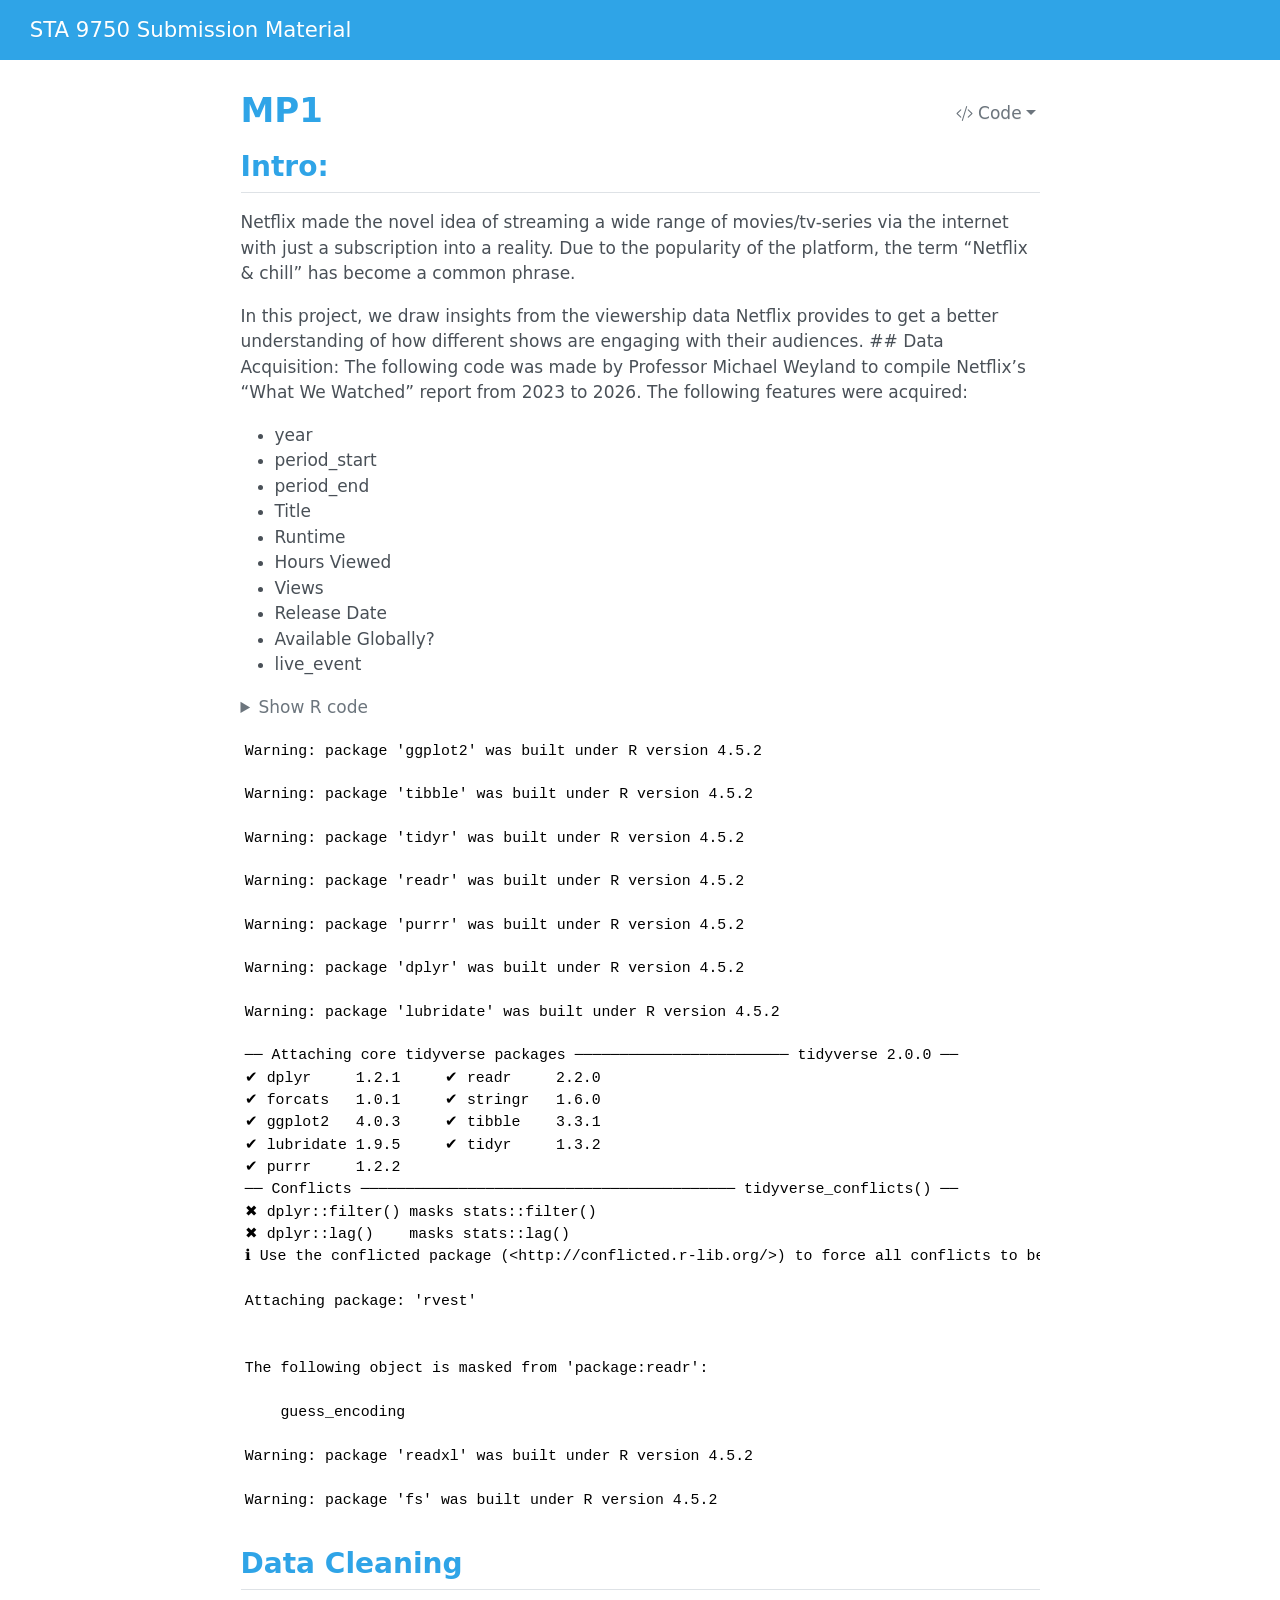
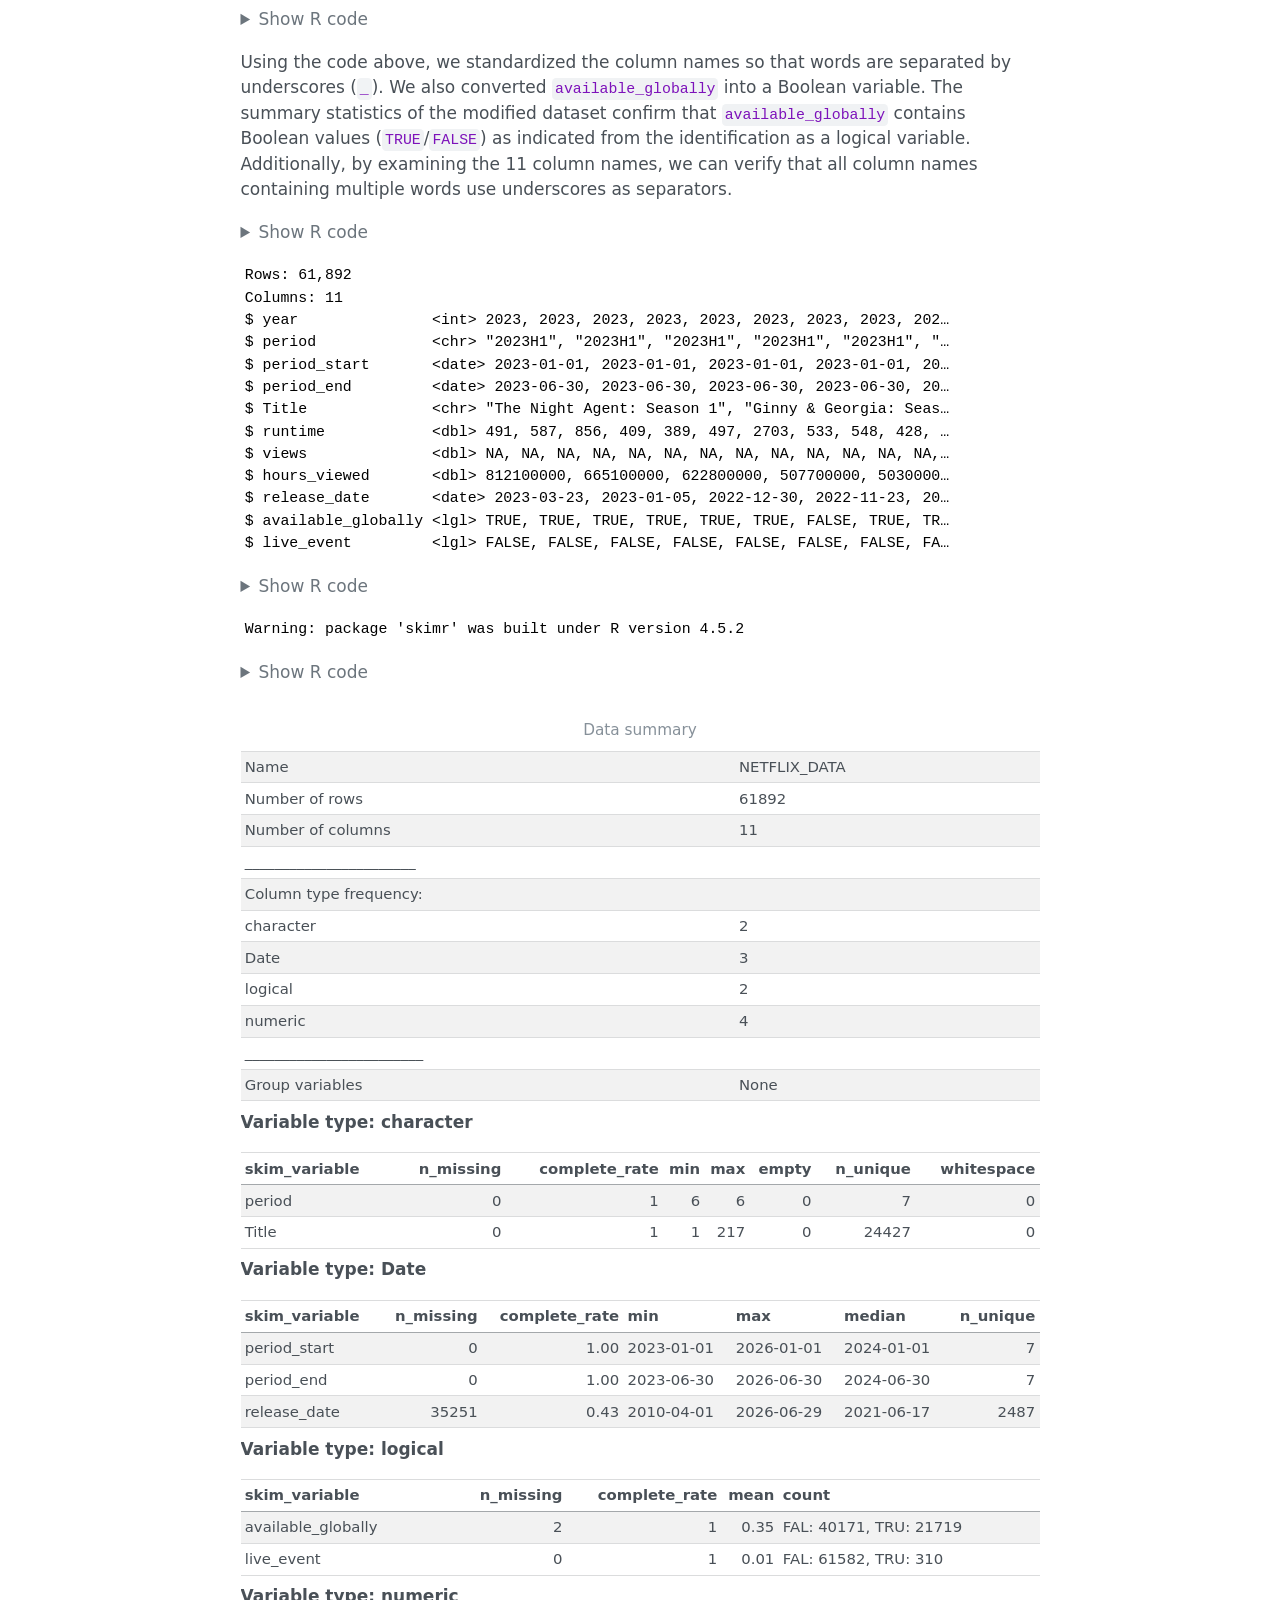
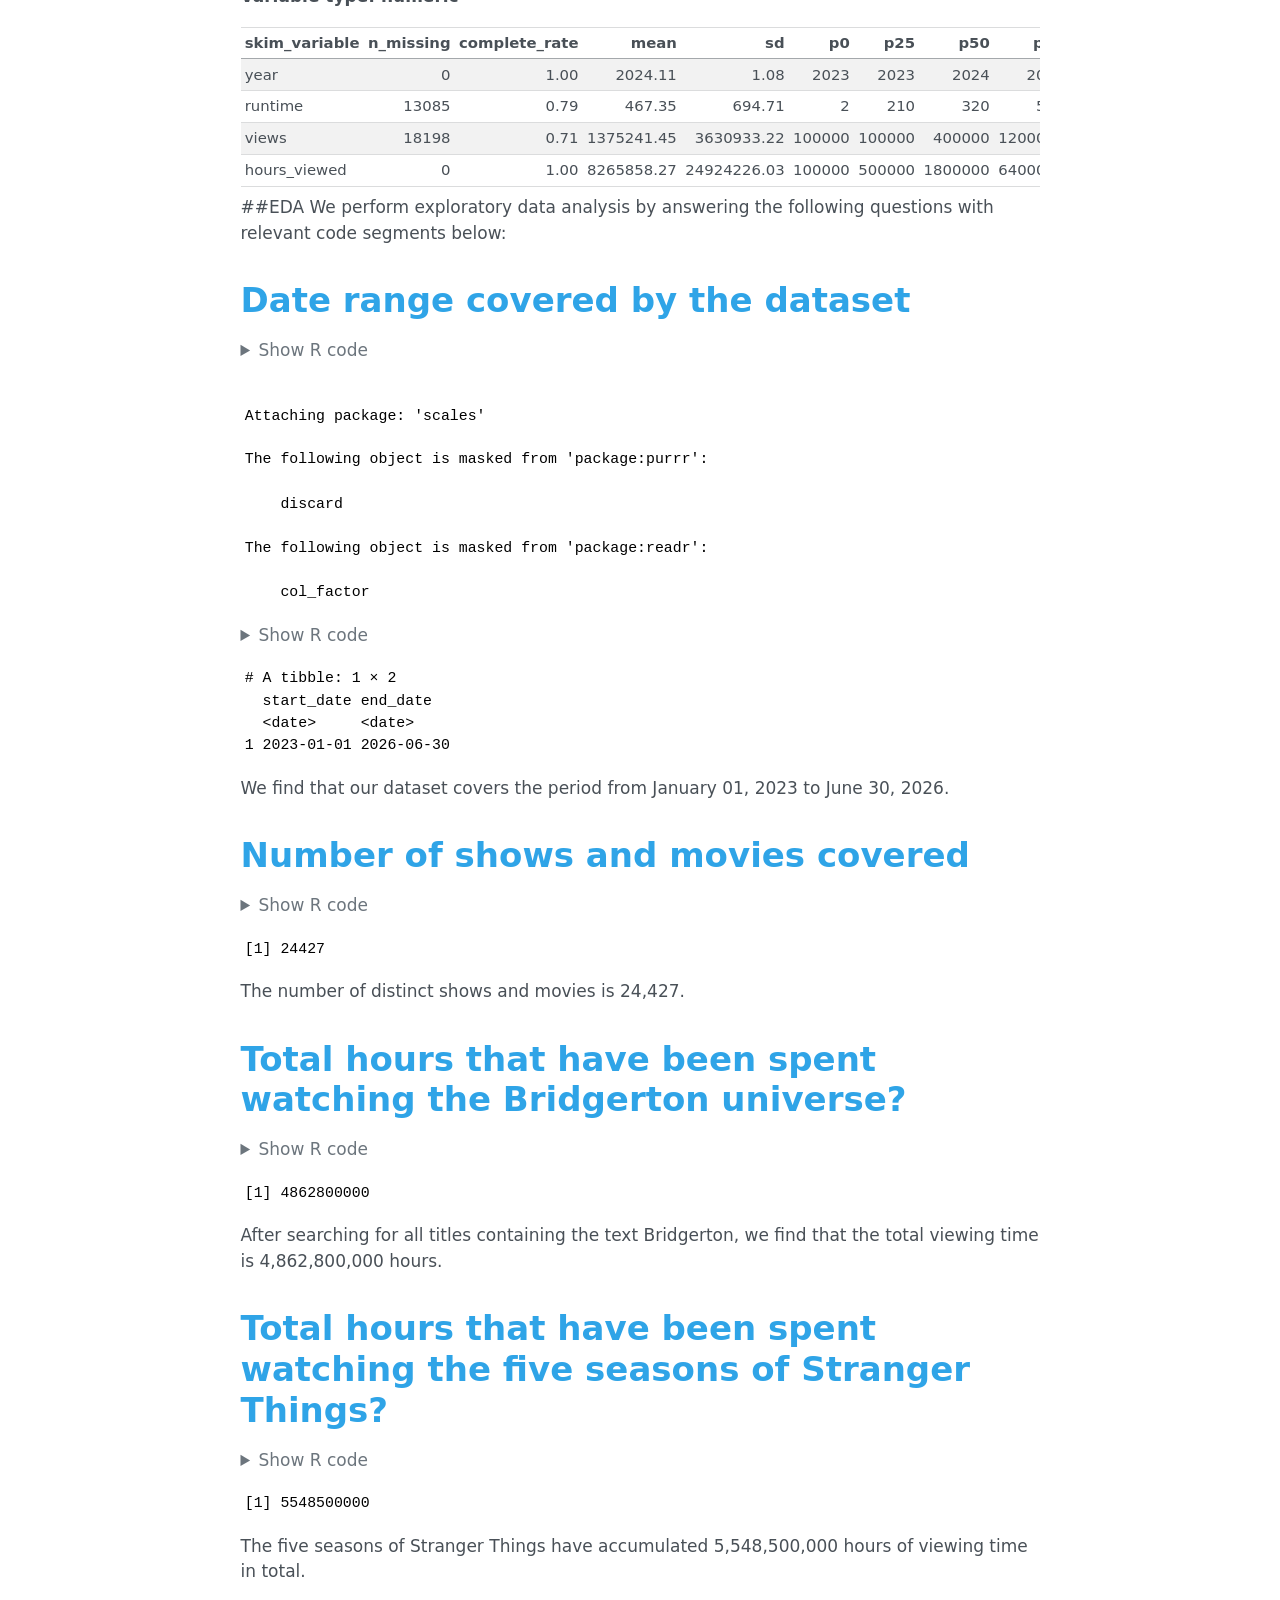
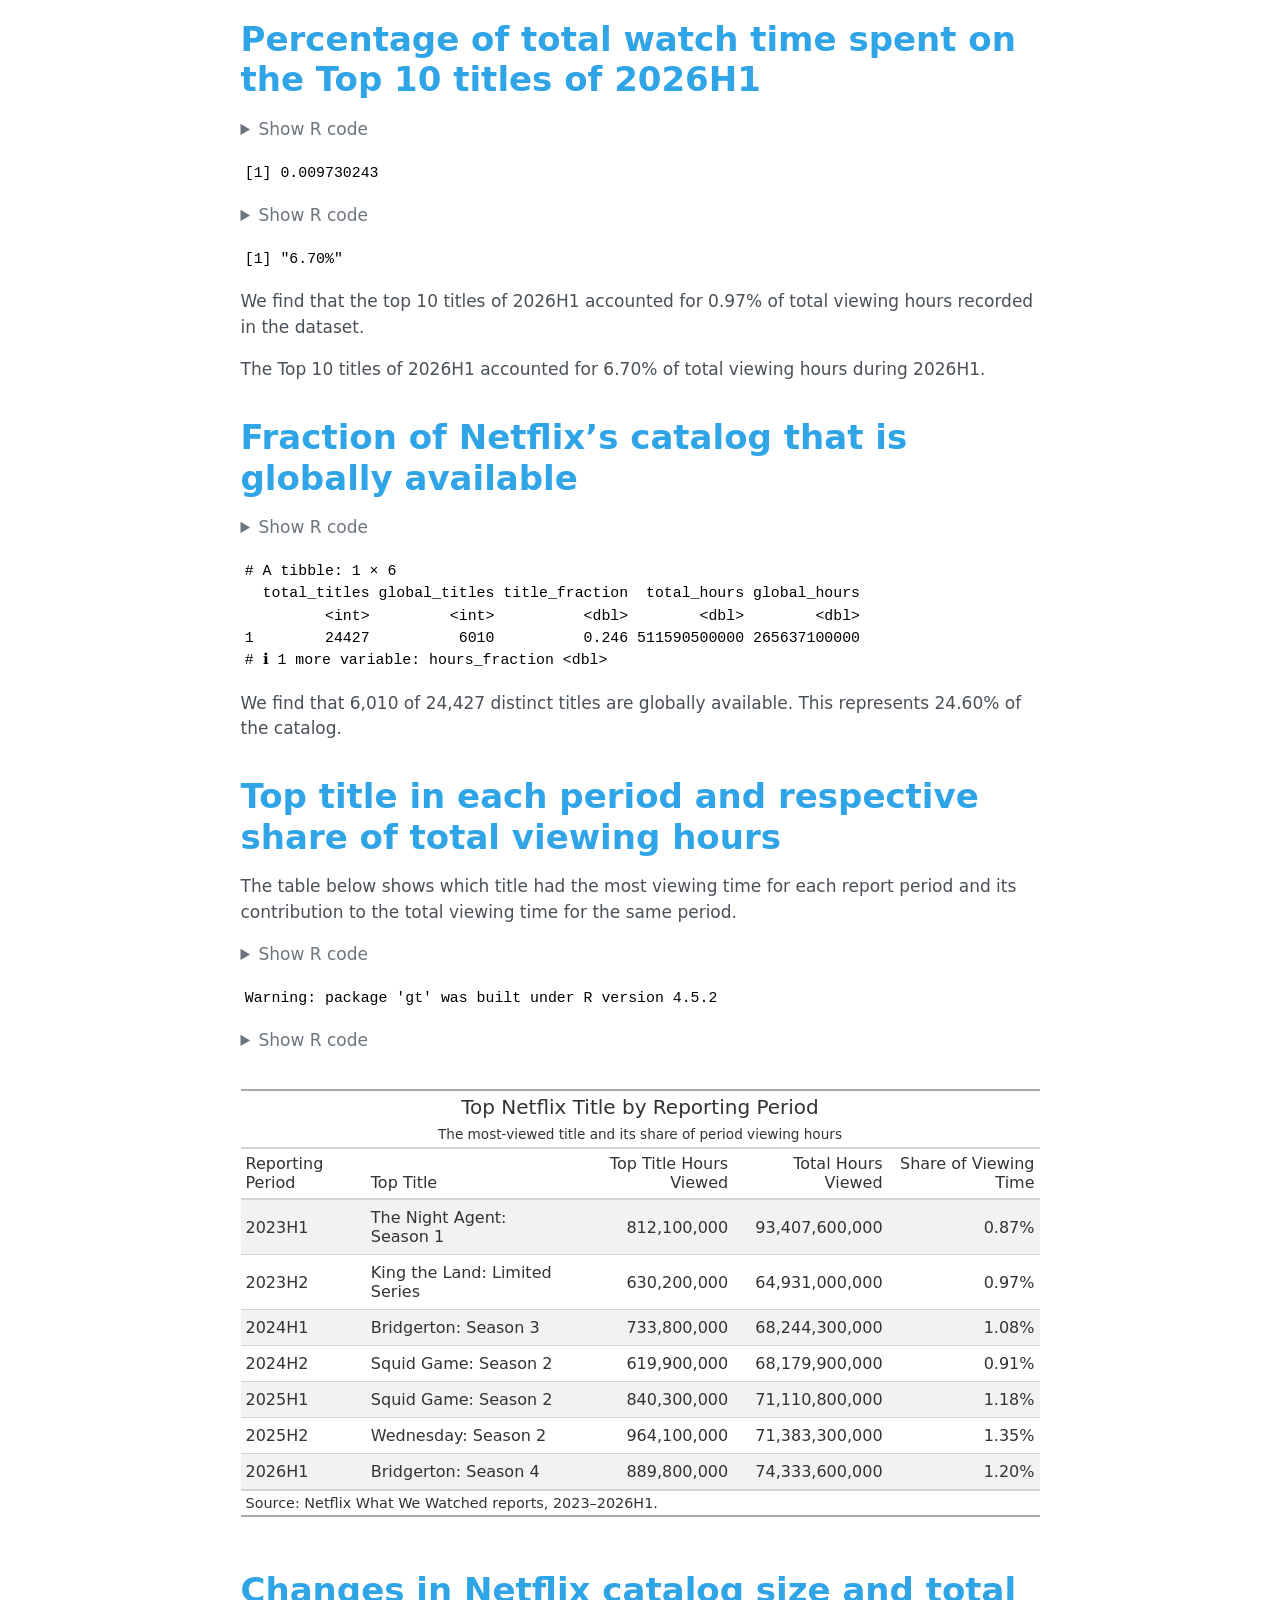
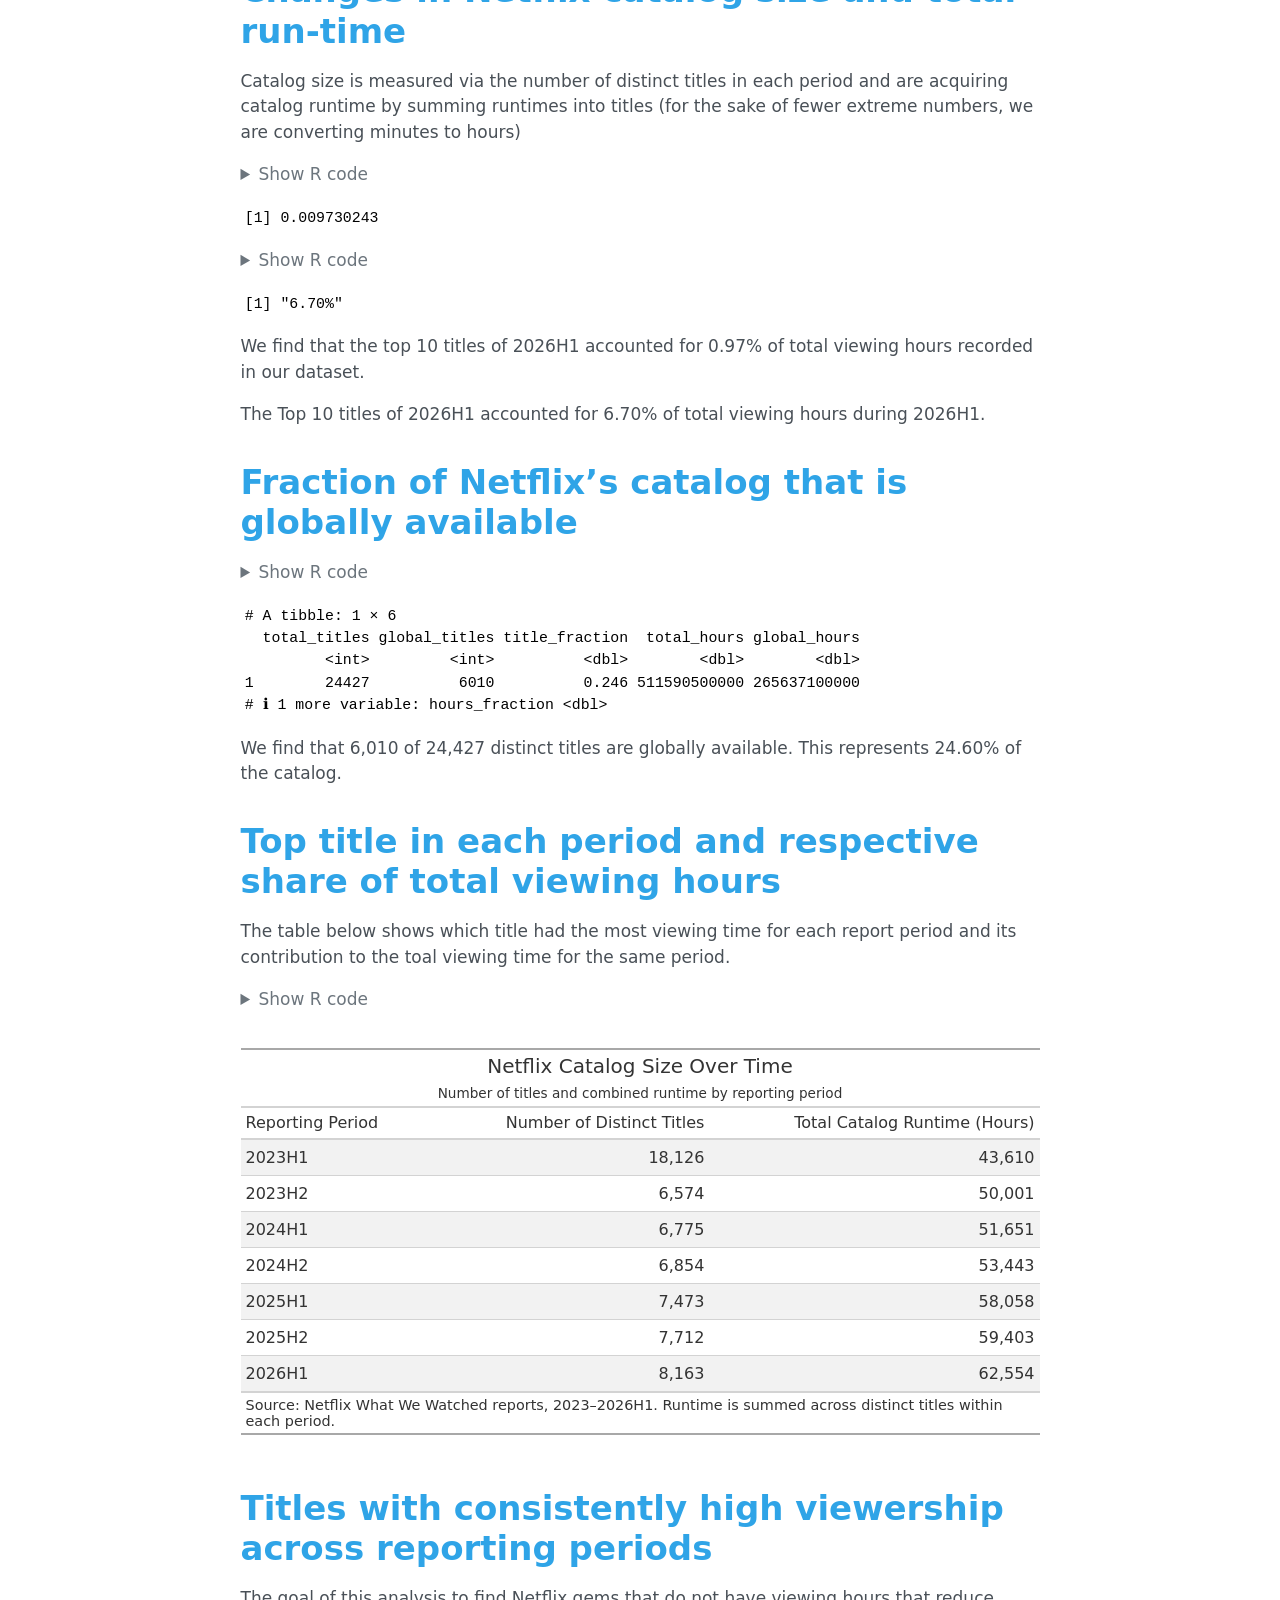
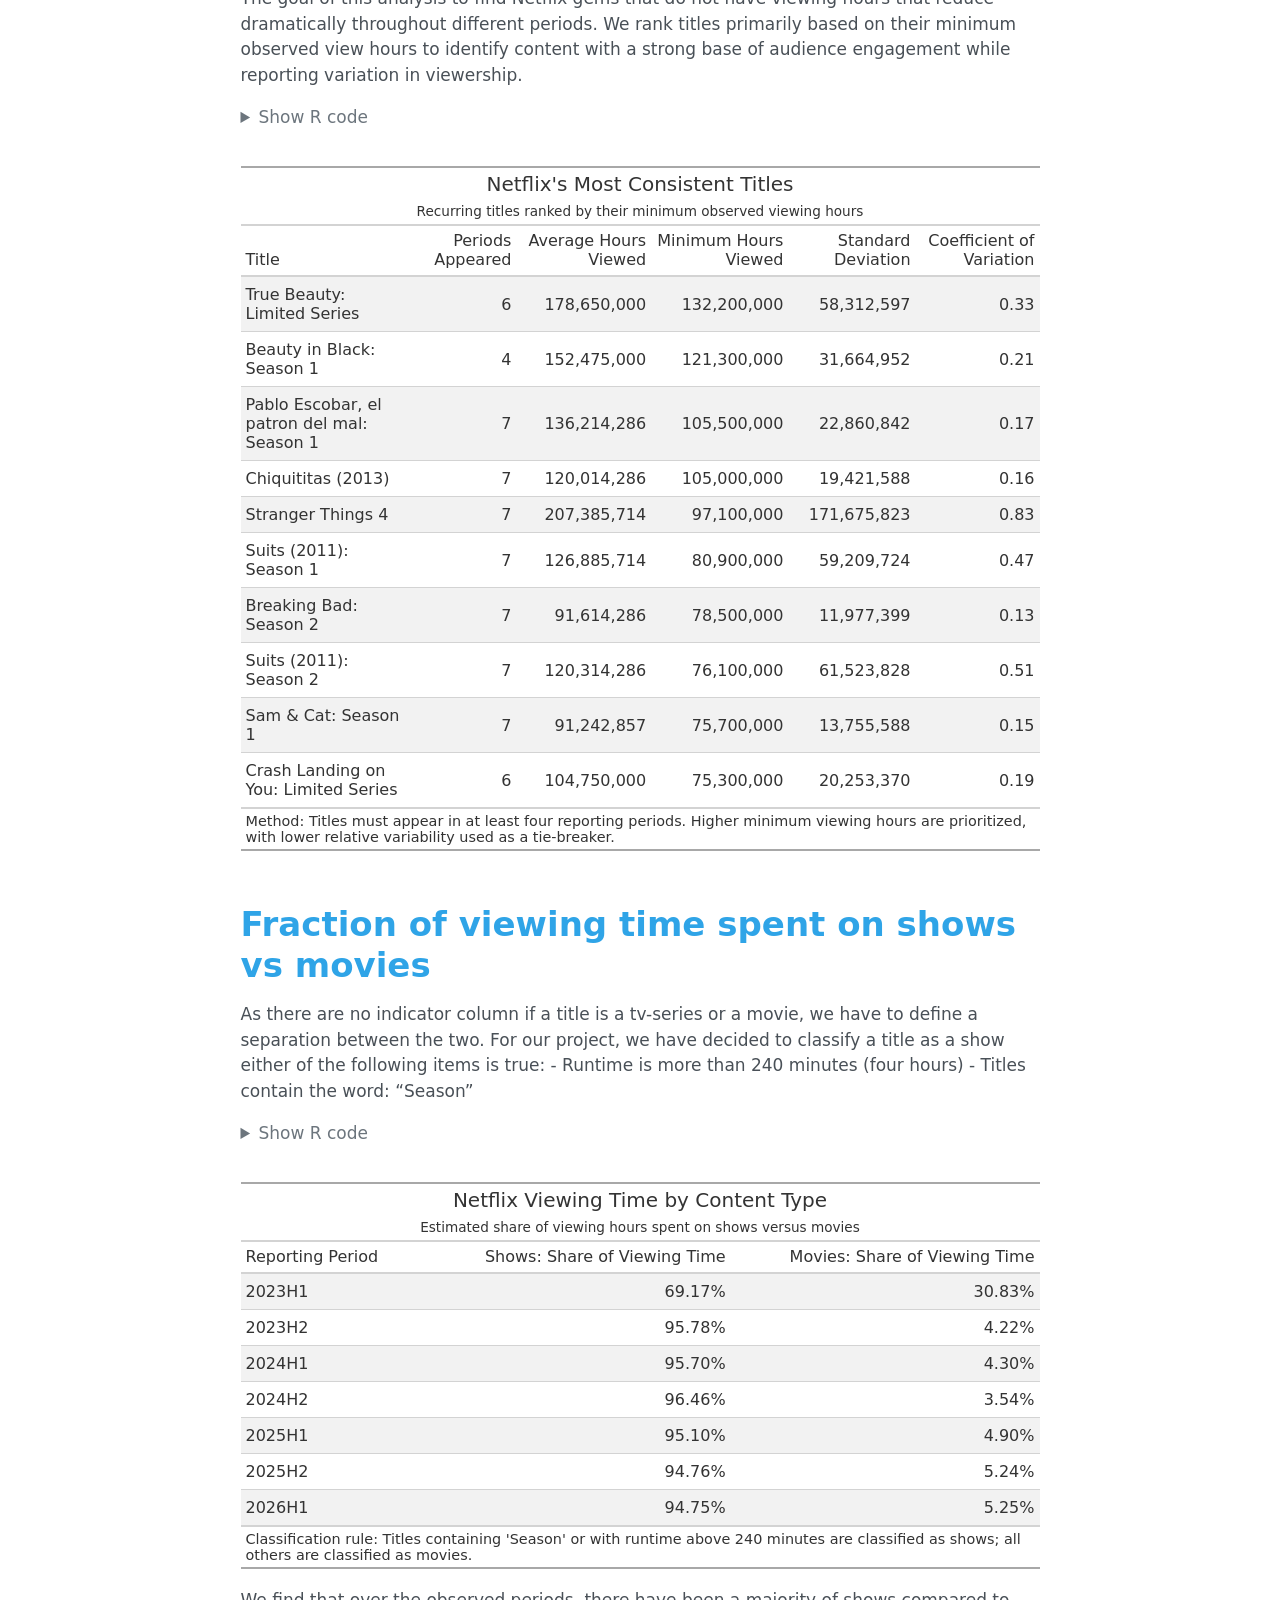
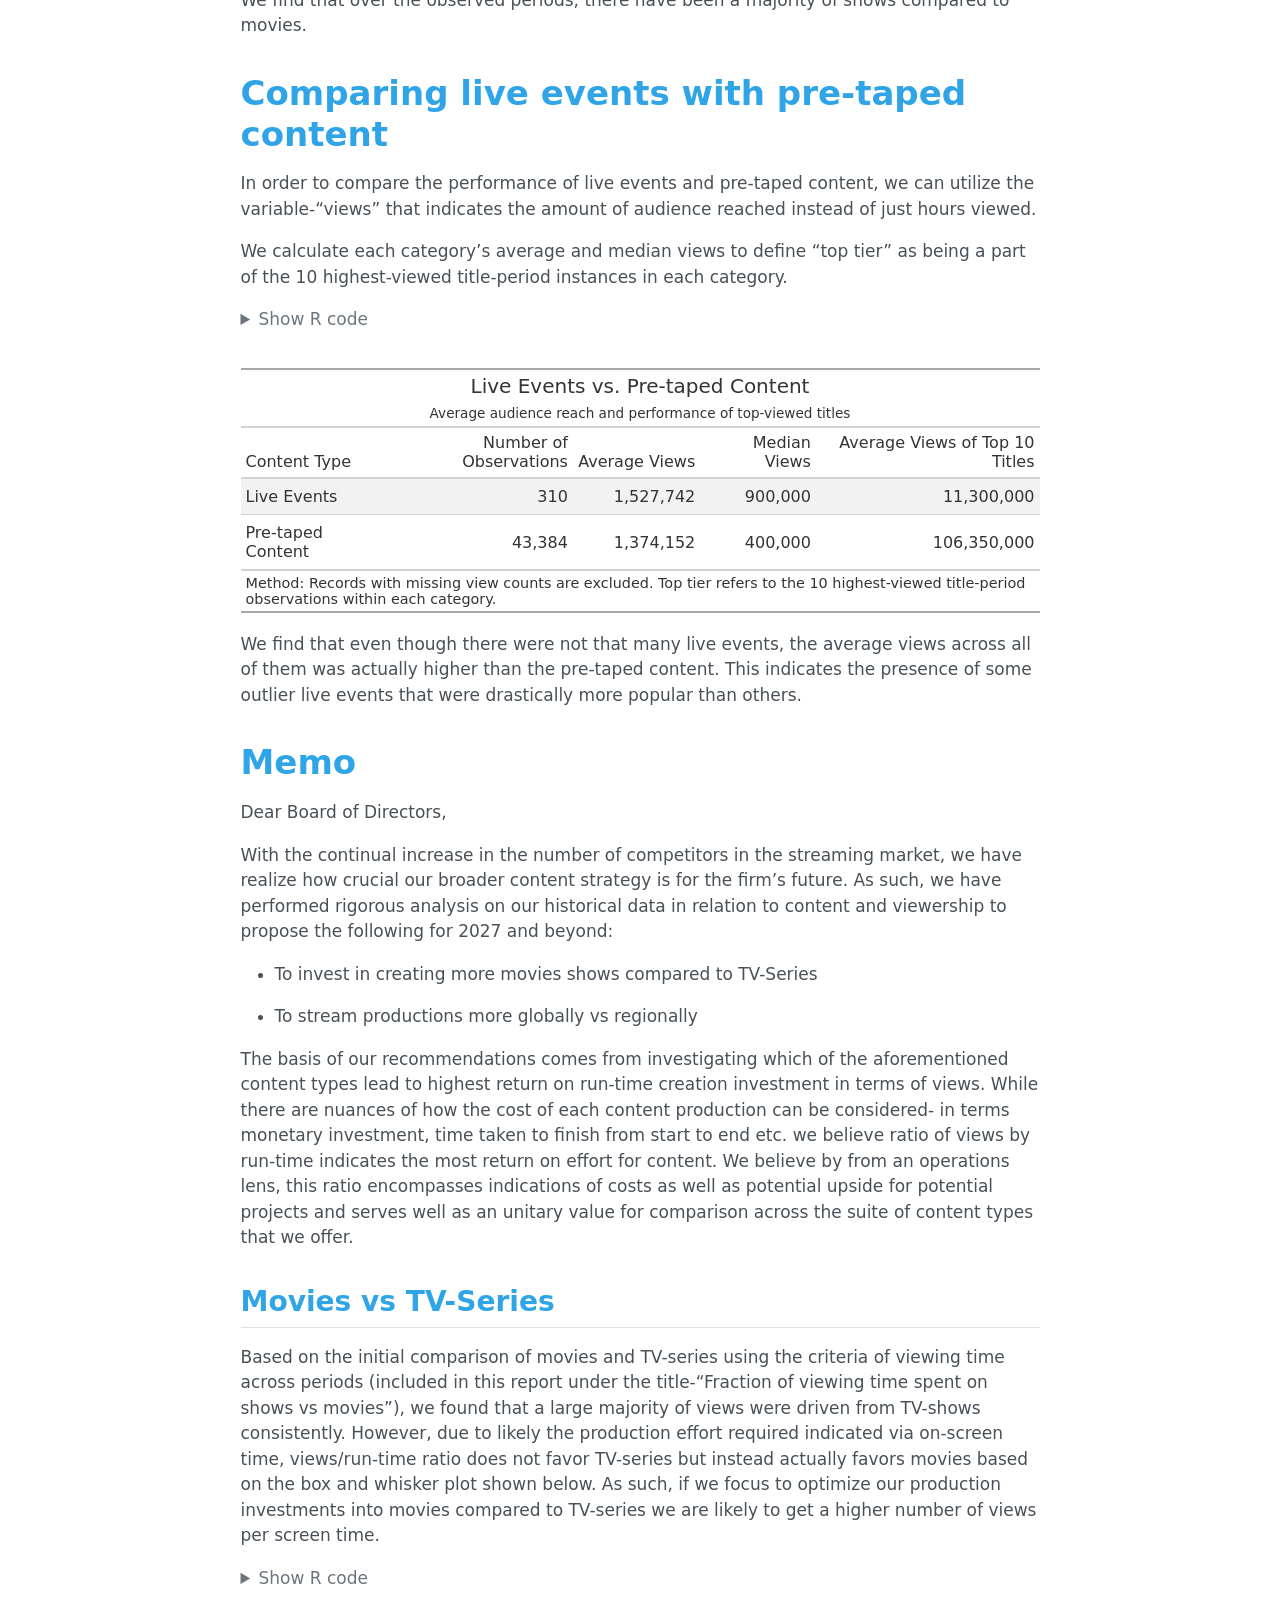
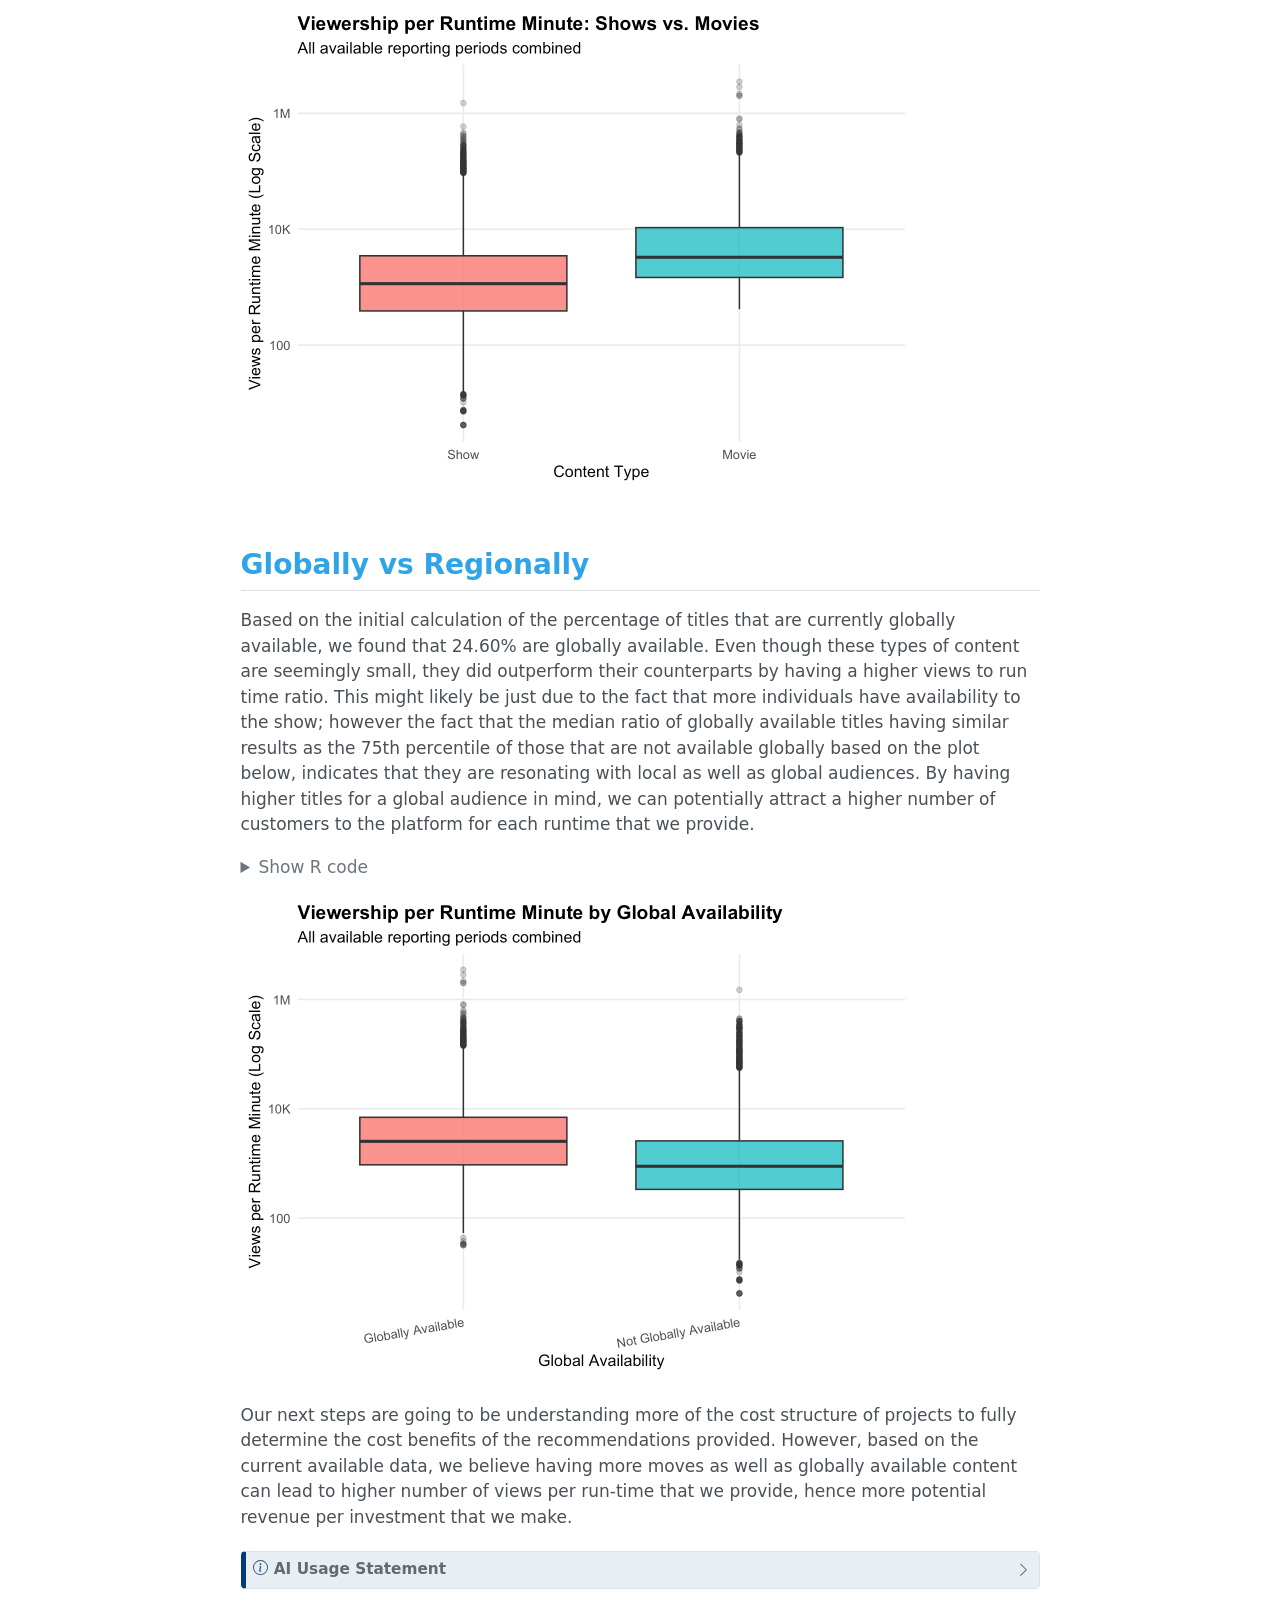
==== commit 8b4fbbd6: "okk" ====
--- a/docs/mp01.html
+++ b/docs/mp01.html
@@ -890,23 +890,23 @@
 <span id="cb38-51"><a href="#cb38-51" aria-hidden="true" tabindex="-1"></a>  )</span></code></pre></div><button title="Copy to Clipboard" class="code-copy-button"><i class="bi"></i></button></div>
 </details>
 <div class="cell-output-display">
-<div id="eltkjghihh" style="padding-left:0px;padding-right:0px;padding-top:10px;padding-bottom:10px;overflow-x:auto;overflow-y:auto;width:auto;height:auto;">
-<style>#eltkjghihh table {
+<div id="ncnpkjkztd" style="padding-left:0px;padding-right:0px;padding-top:10px;padding-bottom:10px;overflow-x:auto;overflow-y:auto;width:auto;height:auto;">
+<style>#ncnpkjkztd table {
   font-family: system-ui, 'Segoe UI', Roboto, Helvetica, Arial, sans-serif, 'Apple Color Emoji', 'Segoe UI Emoji', 'Segoe UI Symbol', 'Noto Color Emoji';
   -webkit-font-smoothing: antialiased;
   -moz-osx-font-smoothing: grayscale;
 }
 
-#eltkjghihh thead, #eltkjghihh tbody, #eltkjghihh tfoot, #eltkjghihh tr, #eltkjghihh td, #eltkjghihh th {
+#ncnpkjkztd thead, #ncnpkjkztd tbody, #ncnpkjkztd tfoot, #ncnpkjkztd tr, #ncnpkjkztd td, #ncnpkjkztd th {
   border-style: none;
 }
 
-#eltkjghihh p {
+#ncnpkjkztd p {
   margin: 0;
   padding: 0;
 }
 
-#eltkjghihh .gt_table {
+#ncnpkjkztd .gt_table {
   display: table;
   border-collapse: collapse;
   line-height: normal;
@@ -932,12 +932,12 @@
   border-left-color: #D3D3D3;
 }
 
-#eltkjghihh .gt_caption {
+#ncnpkjkztd .gt_caption {
   padding-top: 4px;
   padding-bottom: 4px;
 }
 
-#eltkjghihh .gt_title {
+#ncnpkjkztd .gt_title {
   color: #333333;
   font-size: 125%;
   font-weight: initial;
@@ -949,7 +949,7 @@
   border-bottom-width: 0;
 }
 
-#eltkjghihh .gt_subtitle {
+#ncnpkjkztd .gt_subtitle {
   color: #333333;
   font-size: 85%;
   font-weight: initial;
@@ -961,7 +961,7 @@
   border-top-width: 0;
 }
 
-#eltkjghihh .gt_heading {
+#ncnpkjkztd .gt_heading {
   background-color: #FFFFFF;
   text-align: center;
   border-bottom-color: #FFFFFF;
@@ -973,13 +973,13 @@
   border-right-color: #D3D3D3;
 }
 
-#eltkjghihh .gt_bottom_border {
+#ncnpkjkztd .gt_bottom_border {
   border-bottom-style: solid;
   border-bottom-width: 2px;
   border-bottom-color: #D3D3D3;
 }
 
-#eltkjghihh .gt_col_headings {
+#ncnpkjkztd .gt_col_headings {
   border-top-style: solid;
   border-top-width: 2px;
   border-top-color: #D3D3D3;
@@ -994,7 +994,7 @@
   border-right-color: #D3D3D3;
 }
 
-#eltkjghihh .gt_col_heading {
+#ncnpkjkztd .gt_col_heading {
   color: #333333;
   background-color: #FFFFFF;
   font-size: 100%;
@@ -1014,7 +1014,7 @@
   overflow-x: hidden;
 }
 
-#eltkjghihh .gt_column_spanner_outer {
+#ncnpkjkztd .gt_column_spanner_outer {
   color: #333333;
   background-color: #FFFFFF;
   font-size: 100%;
@@ -1026,15 +1026,15 @@
   padding-right: 4px;
 }
 
-#eltkjghihh .gt_column_spanner_outer:first-child {
+#ncnpkjkztd .gt_column_spanner_outer:first-child {
   padding-left: 0;
 }
 
-#eltkjghihh .gt_column_spanner_outer:last-child {
+#ncnpkjkztd .gt_column_spanner_outer:last-child {
   padding-right: 0;
 }
 
-#eltkjghihh .gt_column_spanner {
+#ncnpkjkztd .gt_column_spanner {
   border-bottom-style: solid;
   border-bottom-width: 2px;
   border-bottom-color: #D3D3D3;
@@ -1046,11 +1046,11 @@
   width: 100%;
 }
 
-#eltkjghihh .gt_spanner_row {
+#ncnpkjkztd .gt_spanner_row {
   border-bottom-style: hidden;
 }
 
-#eltkjghihh .gt_group_heading {
+#ncnpkjkztd .gt_group_heading {
   padding-top: 8px;
   padding-bottom: 8px;
   padding-left: 5px;
@@ -1076,7 +1076,7 @@
   text-align: left;
 }
 
-#eltkjghihh .gt_empty_group_heading {
+#ncnpkjkztd .gt_empty_group_heading {
   padding: 0.5px;
   color: #333333;
   background-color: #FFFFFF;
@@ -1091,15 +1091,15 @@
   vertical-align: middle;
 }
 
-#eltkjghihh .gt_from_md > :first-child {
+#ncnpkjkztd .gt_from_md > :first-child {
   margin-top: 0;
 }
 
-#eltkjghihh .gt_from_md > :last-child {
+#ncnpkjkztd .gt_from_md > :last-child {
   margin-bottom: 0;
 }
 
-#eltkjghihh .gt_row {
+#ncnpkjkztd .gt_row {
   padding-top: 8px;
   padding-bottom: 8px;
   padding-left: 5px;
@@ -1118,7 +1118,7 @@
   overflow-x: hidden;
 }
 
-#eltkjghihh .gt_stub {
+#ncnpkjkztd .gt_stub {
   color: #333333;
   background-color: #FFFFFF;
   font-size: 100%;
@@ -1131,7 +1131,7 @@
   padding-right: 5px;
 }
 
-#eltkjghihh .gt_stub_row_group {
+#ncnpkjkztd .gt_stub_row_group {
   color: #333333;
   background-color: #FFFFFF;
   font-size: 100%;
@@ -1145,15 +1145,15 @@
   vertical-align: top;
 }
 
-#eltkjghihh .gt_row_group_first td {
+#ncnpkjkztd .gt_row_group_first td {
   border-top-width: 2px;
 }
 
-#eltkjghihh .gt_row_group_first th {
+#ncnpkjkztd .gt_row_group_first th {
   border-top-width: 2px;
 }
 
-#eltkjghihh .gt_summary_row {
+#ncnpkjkztd .gt_summary_row {
   color: #333333;
   background-color: #FFFFFF;
   text-transform: inherit;
@@ -1163,16 +1163,16 @@
   padding-right: 5px;
 }
 
-#eltkjghihh .gt_first_summary_row {
+#ncnpkjkztd .gt_first_summary_row {
   border-top-style: solid;
   border-top-color: #D3D3D3;
 }
 
-#eltkjghihh .gt_first_summary_row.thick {
+#ncnpkjkztd .gt_first_summary_row.thick {
   border-top-width: 2px;
 }
 
-#eltkjghihh .gt_last_summary_row {
+#ncnpkjkztd .gt_last_summary_row {
   padding-top: 8px;
   padding-bottom: 8px;
   padding-left: 5px;
@@ -1182,7 +1182,7 @@
   border-bottom-color: #D3D3D3;
 }
 
-#eltkjghihh .gt_grand_summary_row {
+#ncnpkjkztd .gt_grand_summary_row {
   color: #333333;
   background-color: #FFFFFF;
   text-transform: inherit;
@@ -1192,7 +1192,7 @@
   padding-right: 5px;
 }
 
-#eltkjghihh .gt_first_grand_summary_row {
+#ncnpkjkztd .gt_first_grand_summary_row {
   padding-top: 8px;
   padding-bottom: 8px;
   padding-left: 5px;
@@ -1202,7 +1202,7 @@
   border-top-color: #D3D3D3;
 }
 
-#eltkjghihh .gt_last_grand_summary_row_top {
+#ncnpkjkztd .gt_last_grand_summary_row_top {
   padding-top: 8px;
   padding-bottom: 8px;
   padding-left: 5px;
@@ -1212,11 +1212,11 @@
   border-bottom-color: #D3D3D3;
 }
 
-#eltkjghihh .gt_striped {
+#ncnpkjkztd .gt_striped {
   background-color: rgba(128, 128, 128, 0.05);
 }
 
-#eltkjghihh .gt_table_body {
+#ncnpkjkztd .gt_table_body {
   border-top-style: solid;
   border-top-width: 2px;
   border-top-color: #D3D3D3;
@@ -1225,7 +1225,7 @@
   border-bottom-color: #D3D3D3;
 }
 
-#eltkjghihh .gt_footnotes {
+#ncnpkjkztd .gt_footnotes {
   color: #333333;
   background-color: #FFFFFF;
   border-bottom-style: none;
@@ -1239,7 +1239,7 @@
   border-right-color: #D3D3D3;
 }
 
-#eltkjghihh .gt_footnote {
+#ncnpkjkztd .gt_footnote {
   margin: 0px;
   font-size: 90%;
   padding-top: 4px;
@@ -1248,7 +1248,7 @@
   padding-right: 5px;
 }
 
-#eltkjghihh .gt_sourcenotes {
+#ncnpkjkztd .gt_sourcenotes {
   color: #333333;
   background-color: #FFFFFF;
   border-bottom-style: none;
@@ -1262,7 +1262,7 @@
   border-right-color: #D3D3D3;
 }
 
-#eltkjghihh .gt_sourcenote {
+#ncnpkjkztd .gt_sourcenote {
   font-size: 90%;
   padding-top: 4px;
   padding-bottom: 4px;
@@ -1270,72 +1270,72 @@
   padding-right: 5px;
 }
 
-#eltkjghihh .gt_left {
+#ncnpkjkztd .gt_left {
   text-align: left;
 }
 
-#eltkjghihh .gt_center {
+#ncnpkjkztd .gt_center {
   text-align: center;
 }
 
-#eltkjghihh .gt_right {
+#ncnpkjkztd .gt_right {
   text-align: right;
   font-variant-numeric: tabular-nums;
 }
 
-#eltkjghihh .gt_font_normal {
+#ncnpkjkztd .gt_font_normal {
   font-weight: normal;
 }
 
-#eltkjghihh .gt_font_bold {
+#ncnpkjkztd .gt_font_bold {
   font-weight: bold;
 }
 
-#eltkjghihh .gt_font_italic {
+#ncnpkjkztd .gt_font_italic {
   font-style: italic;
 }
 
-#eltkjghihh .gt_super {
+#ncnpkjkztd .gt_super {
   font-size: 65%;
 }
 
-#eltkjghihh .gt_footnote_marks {
+#ncnpkjkztd .gt_footnote_marks {
   font-size: 75%;
   vertical-align: 0.4em;
   position: initial;
 }
 
-#eltkjghihh .gt_asterisk {
+#ncnpkjkztd .gt_asterisk {
   font-size: 100%;
   vertical-align: 0;
 }
 
-#eltkjghihh .gt_indent_1 {
+#ncnpkjkztd .gt_indent_1 {
   text-indent: 5px;
 }
 
-#eltkjghihh .gt_indent_2 {
+#ncnpkjkztd .gt_indent_2 {
   text-indent: 10px;
 }
 
-#eltkjghihh .gt_indent_3 {
+#ncnpkjkztd .gt_indent_3 {
   text-indent: 15px;
 }
 
-#eltkjghihh .gt_indent_4 {
+#ncnpkjkztd .gt_indent_4 {
   text-indent: 20px;
 }
 
-#eltkjghihh .gt_indent_5 {
+#ncnpkjkztd .gt_indent_5 {
   text-indent: 25px;
 }
 
-#eltkjghihh .katex-display {
+#ncnpkjkztd .katex-display {
   display: inline-flex !important;
   margin-bottom: 0.75em !important;
 }
 
-#eltkjghihh div.Reactable > div.rt-table > div.rt-thead > div.rt-tr.rt-tr-group-header > div.rt-th-group:after {
+#ncnpkjkztd div.Reactable > div.rt-table > div.rt-thead > div.rt-tr.rt-tr-group-header > div.rt-th-group:after {
   height: 0px !important;
 }
 </style>
@@ -1478,7 +1478,7 @@
 <pre><code>[1] "6.70%"</code></pre>
 </div>
 </div>
-<p>We find that the top 10 titles of 2026H1 accounted for 0.97% of total viewing hours recorded in the dataset.</p>
+<p>We find that the top 10 titles of 2026H1 accounted for 0.97% of total viewing hours recorded in our dataset.</p>
 <p>The Top 10 titles of 2026H1 accounted for 6.70% of total viewing hours during 2026H1.</p>
 </section>
 <section id="fraction-of-netflixs-catalog-that-is-globally-available-1" class="level1">
@@ -1548,23 +1548,23 @@
 <span id="cb45-31"><a href="#cb45-31" aria-hidden="true" tabindex="-1"></a>  )</span></code></pre></div><button title="Copy to Clipboard" class="code-copy-button"><i class="bi"></i></button></div>
 </details>
 <div class="cell-output-display">
-<div id="bjzoosyjui" style="padding-left:0px;padding-right:0px;padding-top:10px;padding-bottom:10px;overflow-x:auto;overflow-y:auto;width:auto;height:auto;">
-<style>#bjzoosyjui table {
+<div id="uwbdwhzwbk" style="padding-left:0px;padding-right:0px;padding-top:10px;padding-bottom:10px;overflow-x:auto;overflow-y:auto;width:auto;height:auto;">
+<style>#uwbdwhzwbk table {
   font-family: system-ui, 'Segoe UI', Roboto, Helvetica, Arial, sans-serif, 'Apple Color Emoji', 'Segoe UI Emoji', 'Segoe UI Symbol', 'Noto Color Emoji';
   -webkit-font-smoothing: antialiased;
   -moz-osx-font-smoothing: grayscale;
 }
 
-#bjzoosyjui thead, #bjzoosyjui tbody, #bjzoosyjui tfoot, #bjzoosyjui tr, #bjzoosyjui td, #bjzoosyjui th {
+#uwbdwhzwbk thead, #uwbdwhzwbk tbody, #uwbdwhzwbk tfoot, #uwbdwhzwbk tr, #uwbdwhzwbk td, #uwbdwhzwbk th {
   border-style: none;
 }
 
-#bjzoosyjui p {
+#uwbdwhzwbk p {
   margin: 0;
   padding: 0;
 }
 
-#bjzoosyjui .gt_table {
+#uwbdwhzwbk .gt_table {
   display: table;
   border-collapse: collapse;
   line-height: normal;
@@ -1590,12 +1590,12 @@
   border-left-color: #D3D3D3;
 }
 
-#bjzoosyjui .gt_caption {
+#uwbdwhzwbk .gt_caption {
   padding-top: 4px;
   padding-bottom: 4px;
 }
 
-#bjzoosyjui .gt_title {
+#uwbdwhzwbk .gt_title {
   color: #333333;
   font-size: 125%;
   font-weight: initial;
@@ -1607,7 +1607,7 @@
   border-bottom-width: 0;
 }
 
-#bjzoosyjui .gt_subtitle {
+#uwbdwhzwbk .gt_subtitle {
   color: #333333;
   font-size: 85%;
   font-weight: initial;
@@ -1619,7 +1619,7 @@
   border-top-width: 0;
 }
 
-#bjzoosyjui .gt_heading {
+#uwbdwhzwbk .gt_heading {
   background-color: #FFFFFF;
   text-align: center;
   border-bottom-color: #FFFFFF;
@@ -1631,13 +1631,13 @@
   border-right-color: #D3D3D3;
 }
 
-#bjzoosyjui .gt_bottom_border {
+#uwbdwhzwbk .gt_bottom_border {
   border-bottom-style: solid;
   border-bottom-width: 2px;
   border-bottom-color: #D3D3D3;
 }
 
-#bjzoosyjui .gt_col_headings {
+#uwbdwhzwbk .gt_col_headings {
   border-top-style: solid;
   border-top-width: 2px;
   border-top-color: #D3D3D3;
@@ -1652,7 +1652,7 @@
   border-right-color: #D3D3D3;
 }
 
-#bjzoosyjui .gt_col_heading {
+#uwbdwhzwbk .gt_col_heading {
   color: #333333;
   background-color: #FFFFFF;
   font-size: 100%;
@@ -1672,7 +1672,7 @@
   overflow-x: hidden;
 }
 
-#bjzoosyjui .gt_column_spanner_outer {
+#uwbdwhzwbk .gt_column_spanner_outer {
   color: #333333;
   background-color: #FFFFFF;
   font-size: 100%;
@@ -1684,15 +1684,15 @@
   padding-right: 4px;
 }
 
-#bjzoosyjui .gt_column_spanner_outer:first-child {
+#uwbdwhzwbk .gt_column_spanner_outer:first-child {
   padding-left: 0;
 }
 
-#bjzoosyjui .gt_column_spanner_outer:last-child {
+#uwbdwhzwbk .gt_column_spanner_outer:last-child {
   padding-right: 0;
 }
 
-#bjzoosyjui .gt_column_spanner {
+#uwbdwhzwbk .gt_column_spanner {
   border-bottom-style: solid;
   border-bottom-width: 2px;
   border-bottom-color: #D3D3D3;
@@ -1704,11 +1704,11 @@
   width: 100%;
 }
 
-#bjzoosyjui .gt_spanner_row {
+#uwbdwhzwbk .gt_spanner_row {
   border-bottom-style: hidden;
 }
 
-#bjzoosyjui .gt_group_heading {
+#uwbdwhzwbk .gt_group_heading {
   padding-top: 8px;
   padding-bottom: 8px;
   padding-left: 5px;
@@ -1734,7 +1734,7 @@
   text-align: left;
 }
 
-#bjzoosyjui .gt_empty_group_heading {
+#uwbdwhzwbk .gt_empty_group_heading {
   padding: 0.5px;
   color: #333333;
   background-color: #FFFFFF;
@@ -1749,15 +1749,15 @@
   vertical-align: middle;
 }
 
-#bjzoosyjui .gt_from_md > :first-child {
+#uwbdwhzwbk .gt_from_md > :first-child {
   margin-top: 0;
 }
 
-#bjzoosyjui .gt_from_md > :last-child {
+#uwbdwhzwbk .gt_from_md > :last-child {
   margin-bottom: 0;
 }
 
-#bjzoosyjui .gt_row {
+#uwbdwhzwbk .gt_row {
   padding-top: 8px;
   padding-bottom: 8px;
   padding-left: 5px;
@@ -1776,7 +1776,7 @@
   overflow-x: hidden;
 }
 
-#bjzoosyjui .gt_stub {
+#uwbdwhzwbk .gt_stub {
   color: #333333;
   background-color: #FFFFFF;
   font-size: 100%;
@@ -1789,7 +1789,7 @@
   padding-right: 5px;
 }
 
-#bjzoosyjui .gt_stub_row_group {
+#uwbdwhzwbk .gt_stub_row_group {
   color: #333333;
   background-color: #FFFFFF;
   font-size: 100%;
@@ -1803,15 +1803,15 @@
   vertical-align: top;
 }
 
-#bjzoosyjui .gt_row_group_first td {
+#uwbdwhzwbk .gt_row_group_first td {
   border-top-width: 2px;
 }
 
-#bjzoosyjui .gt_row_group_first th {
+#uwbdwhzwbk .gt_row_group_first th {
   border-top-width: 2px;
 }
 
-#bjzoosyjui .gt_summary_row {
+#uwbdwhzwbk .gt_summary_row {
   color: #333333;
   background-color: #FFFFFF;
   text-transform: inherit;
@@ -1821,16 +1821,16 @@
   padding-right: 5px;
 }
 
-#bjzoosyjui .gt_first_summary_row {
+#uwbdwhzwbk .gt_first_summary_row {
   border-top-style: solid;
   border-top-color: #D3D3D3;
 }
 
-#bjzoosyjui .gt_first_summary_row.thick {
+#uwbdwhzwbk .gt_first_summary_row.thick {
   border-top-width: 2px;
 }
 
-#bjzoosyjui .gt_last_summary_row {
+#uwbdwhzwbk .gt_last_summary_row {
   padding-top: 8px;
   padding-bottom: 8px;
   padding-left: 5px;
@@ -1840,7 +1840,7 @@
   border-bottom-color: #D3D3D3;
 }
 
-#bjzoosyjui .gt_grand_summary_row {
+#uwbdwhzwbk .gt_grand_summary_row {
   color: #333333;
   background-color: #FFFFFF;
   text-transform: inherit;
@@ -1850,7 +1850,7 @@
   padding-right: 5px;
 }
 
-#bjzoosyjui .gt_first_grand_summary_row {
+#uwbdwhzwbk .gt_first_grand_summary_row {
   padding-top: 8px;
   padding-bottom: 8px;
   padding-left: 5px;
@@ -1860,7 +1860,7 @@
   border-top-color: #D3D3D3;
 }
 
-#bjzoosyjui .gt_last_grand_summary_row_top {
+#uwbdwhzwbk .gt_last_grand_summary_row_top {
   padding-top: 8px;
   padding-bottom: 8px;
   padding-left: 5px;
@@ -1870,11 +1870,11 @@
   border-bottom-color: #D3D3D3;
 }
 
-#bjzoosyjui .gt_striped {
+#uwbdwhzwbk .gt_striped {
   background-color: rgba(128, 128, 128, 0.05);
 }
 
-#bjzoosyjui .gt_table_body {
+#uwbdwhzwbk .gt_table_body {
   border-top-style: solid;
   border-top-width: 2px;
   border-top-color: #D3D3D3;
@@ -1883,7 +1883,7 @@
   border-bottom-color: #D3D3D3;
 }
 
-#bjzoosyjui .gt_footnotes {
+#uwbdwhzwbk .gt_footnotes {
   color: #333333;
   background-color: #FFFFFF;
   border-bottom-style: none;
@@ -1897,7 +1897,7 @@
   border-right-color: #D3D3D3;
 }
 
-#bjzoosyjui .gt_footnote {
+#uwbdwhzwbk .gt_footnote {
   margin: 0px;
   font-size: 90%;
   padding-top: 4px;
@@ -1906,7 +1906,7 @@
   padding-right: 5px;
 }
 
-#bjzoosyjui .gt_sourcenotes {
+#uwbdwhzwbk .gt_sourcenotes {
   color: #333333;
   background-color: #FFFFFF;
   border-bottom-style: none;
@@ -1920,7 +1920,7 @@
   border-right-color: #D3D3D3;
 }
 
-#bjzoosyjui .gt_sourcenote {
+#uwbdwhzwbk .gt_sourcenote {
   font-size: 90%;
   padding-top: 4px;
   padding-bottom: 4px;
@@ -1928,72 +1928,72 @@
   padding-right: 5px;
 }
 
-#bjzoosyjui .gt_left {
+#uwbdwhzwbk .gt_left {
   text-align: left;
 }
 
-#bjzoosyjui .gt_center {
+#uwbdwhzwbk .gt_center {
   text-align: center;
 }
 
-#bjzoosyjui .gt_right {
+#uwbdwhzwbk .gt_right {
   text-align: right;
   font-variant-numeric: tabular-nums;
 }
 
-#bjzoosyjui .gt_font_normal {
+#uwbdwhzwbk .gt_font_normal {
   font-weight: normal;
 }
 
-#bjzoosyjui .gt_font_bold {
+#uwbdwhzwbk .gt_font_bold {
   font-weight: bold;
 }
 
-#bjzoosyjui .gt_font_italic {
+#uwbdwhzwbk .gt_font_italic {
   font-style: italic;
 }
 
-#bjzoosyjui .gt_super {
+#uwbdwhzwbk .gt_super {
   font-size: 65%;
 }
 
-#bjzoosyjui .gt_footnote_marks {
+#uwbdwhzwbk .gt_footnote_marks {
   font-size: 75%;
   vertical-align: 0.4em;
   position: initial;
 }
 
-#bjzoosyjui .gt_asterisk {
+#uwbdwhzwbk .gt_asterisk {
   font-size: 100%;
   vertical-align: 0;
 }
 
-#bjzoosyjui .gt_indent_1 {
+#uwbdwhzwbk .gt_indent_1 {
   text-indent: 5px;
 }
 
-#bjzoosyjui .gt_indent_2 {
+#uwbdwhzwbk .gt_indent_2 {
   text-indent: 10px;
 }
 
-#bjzoosyjui .gt_indent_3 {
+#uwbdwhzwbk .gt_indent_3 {
   text-indent: 15px;
 }
 
-#bjzoosyjui .gt_indent_4 {
+#uwbdwhzwbk .gt_indent_4 {
   text-indent: 20px;
 }
 
-#bjzoosyjui .gt_indent_5 {
+#uwbdwhzwbk .gt_indent_5 {
   text-indent: 25px;
 }
 
-#bjzoosyjui .katex-display {
+#uwbdwhzwbk .katex-display {
   display: inline-flex !important;
   margin-bottom: 0.75em !important;
 }
 
-#bjzoosyjui div.Reactable > div.rt-table > div.rt-thead > div.rt-tr.rt-tr-group-header > div.rt-th-group:after {
+#uwbdwhzwbk div.Reactable > div.rt-table > div.rt-thead > div.rt-tr.rt-tr-group-header > div.rt-th-group:after {
   height: 0px !important;
 }
 </style>
@@ -2121,23 +2121,23 @@
 <span id="cb46-53"><a href="#cb46-53" aria-hidden="true" tabindex="-1"></a>  )</span></code></pre></div><button title="Copy to Clipboard" class="code-copy-button"><i class="bi"></i></button></div>
 </details>
 <div class="cell-output-display">
-<div id="egxbzgjuhi" style="padding-left:0px;padding-right:0px;padding-top:10px;padding-bottom:10px;overflow-x:auto;overflow-y:auto;width:auto;height:auto;">
-<style>#egxbzgjuhi table {
+<div id="wocihorciv" style="padding-left:0px;padding-right:0px;padding-top:10px;padding-bottom:10px;overflow-x:auto;overflow-y:auto;width:auto;height:auto;">
+<style>#wocihorciv table {
   font-family: system-ui, 'Segoe UI', Roboto, Helvetica, Arial, sans-serif, 'Apple Color Emoji', 'Segoe UI Emoji', 'Segoe UI Symbol', 'Noto Color Emoji';
   -webkit-font-smoothing: antialiased;
   -moz-osx-font-smoothing: grayscale;
 }
 
-#egxbzgjuhi thead, #egxbzgjuhi tbody, #egxbzgjuhi tfoot, #egxbzgjuhi tr, #egxbzgjuhi td, #egxbzgjuhi th {
+#wocihorciv thead, #wocihorciv tbody, #wocihorciv tfoot, #wocihorciv tr, #wocihorciv td, #wocihorciv th {
   border-style: none;
 }
 
-#egxbzgjuhi p {
+#wocihorciv p {
   margin: 0;
   padding: 0;
 }
 
-#egxbzgjuhi .gt_table {
+#wocihorciv .gt_table {
   display: table;
   border-collapse: collapse;
   line-height: normal;
@@ -2163,12 +2163,12 @@
   border-left-color: #D3D3D3;
 }
 
-#egxbzgjuhi .gt_caption {
+#wocihorciv .gt_caption {
   padding-top: 4px;
   padding-bottom: 4px;
 }
 
-#egxbzgjuhi .gt_title {
+#wocihorciv .gt_title {
   color: #333333;
   font-size: 125%;
   font-weight: initial;
@@ -2180,7 +2180,7 @@
   border-bottom-width: 0;
 }
 
-#egxbzgjuhi .gt_subtitle {
+#wocihorciv .gt_subtitle {
   color: #333333;
   font-size: 85%;
   font-weight: initial;
@@ -2192,7 +2192,7 @@
   border-top-width: 0;
 }
 
-#egxbzgjuhi .gt_heading {
+#wocihorciv .gt_heading {
   background-color: #FFFFFF;
   text-align: center;
   border-bottom-color: #FFFFFF;
@@ -2204,13 +2204,13 @@
   border-right-color: #D3D3D3;
 }
 
-#egxbzgjuhi .gt_bottom_border {
+#wocihorciv .gt_bottom_border {
   border-bottom-style: solid;
   border-bottom-width: 2px;
   border-bottom-color: #D3D3D3;
 }
 
-#egxbzgjuhi .gt_col_headings {
+#wocihorciv .gt_col_headings {
   border-top-style: solid;
   border-top-width: 2px;
   border-top-color: #D3D3D3;
@@ -2225,7 +2225,7 @@
   border-right-color: #D3D3D3;
 }
 
-#egxbzgjuhi .gt_col_heading {
+#wocihorciv .gt_col_heading {
   color: #333333;
   background-color: #FFFFFF;
   font-size: 100%;
@@ -2245,7 +2245,7 @@
   overflow-x: hidden;
 }
 
-#egxbzgjuhi .gt_column_spanner_outer {
+#wocihorciv .gt_column_spanner_outer {
   color: #333333;
   background-color: #FFFFFF;
   font-size: 100%;
@@ -2257,15 +2257,15 @@
   padding-right: 4px;
 }
 
-#egxbzgjuhi .gt_column_spanner_outer:first-child {
+#wocihorciv .gt_column_spanner_outer:first-child {
   padding-left: 0;
 }
 
-#egxbzgjuhi .gt_column_spanner_outer:last-child {
+#wocihorciv .gt_column_spanner_outer:last-child {
   padding-right: 0;
 }
 
-#egxbzgjuhi .gt_column_spanner {
+#wocihorciv .gt_column_spanner {
   border-bottom-style: solid;
   border-bottom-width: 2px;
   border-bottom-color: #D3D3D3;
@@ -2277,11 +2277,11 @@
   width: 100%;
 }
 
-#egxbzgjuhi .gt_spanner_row {
+#wocihorciv .gt_spanner_row {
   border-bottom-style: hidden;
 }
 
-#egxbzgjuhi .gt_group_heading {
+#wocihorciv .gt_group_heading {
   padding-top: 8px;
   padding-bottom: 8px;
   padding-left: 5px;
@@ -2307,7 +2307,7 @@
   text-align: left;
 }
 
-#egxbzgjuhi .gt_empty_group_heading {
+#wocihorciv .gt_empty_group_heading {
   padding: 0.5px;
   color: #333333;
   background-color: #FFFFFF;
@@ -2322,15 +2322,15 @@
   vertical-align: middle;
 }
 
-#egxbzgjuhi .gt_from_md > :first-child {
+#wocihorciv .gt_from_md > :first-child {
   margin-top: 0;
 }
 
-#egxbzgjuhi .gt_from_md > :last-child {
+#wocihorciv .gt_from_md > :last-child {
   margin-bottom: 0;
 }
 
-#egxbzgjuhi .gt_row {
+#wocihorciv .gt_row {
   padding-top: 8px;
   padding-bottom: 8px;
   padding-left: 5px;
@@ -2349,7 +2349,7 @@
   overflow-x: hidden;
 }
 
-#egxbzgjuhi .gt_stub {
+#wocihorciv .gt_stub {
   color: #333333;
   background-color: #FFFFFF;
   font-size: 100%;
@@ -2362,7 +2362,7 @@
   padding-right: 5px;
 }
 
-#egxbzgjuhi .gt_stub_row_group {
+#wocihorciv .gt_stub_row_group {
   color: #333333;
   background-color: #FFFFFF;
   font-size: 100%;
@@ -2376,15 +2376,15 @@
   vertical-align: top;
 }
 
-#egxbzgjuhi .gt_row_group_first td {
+#wocihorciv .gt_row_group_first td {
   border-top-width: 2px;
 }
 
-#egxbzgjuhi .gt_row_group_first th {
+#wocihorciv .gt_row_group_first th {
   border-top-width: 2px;
 }
 
-#egxbzgjuhi .gt_summary_row {
+#wocihorciv .gt_summary_row {
   color: #333333;
   background-color: #FFFFFF;
   text-transform: inherit;
@@ -2394,16 +2394,16 @@
   padding-right: 5px;
 }
 
-#egxbzgjuhi .gt_first_summary_row {
+#wocihorciv .gt_first_summary_row {
   border-top-style: solid;
   border-top-color: #D3D3D3;
 }
 
-#egxbzgjuhi .gt_first_summary_row.thick {
+#wocihorciv .gt_first_summary_row.thick {
   border-top-width: 2px;
 }
 
-#egxbzgjuhi .gt_last_summary_row {
+#wocihorciv .gt_last_summary_row {
   padding-top: 8px;
   padding-bottom: 8px;
   padding-left: 5px;
@@ -2413,7 +2413,7 @@
   border-bottom-color: #D3D3D3;
 }
 
-#egxbzgjuhi .gt_grand_summary_row {
+#wocihorciv .gt_grand_summary_row {
   color: #333333;
   background-color: #FFFFFF;
   text-transform: inherit;
@@ -2423,7 +2423,7 @@
   padding-right: 5px;
 }
 
-#egxbzgjuhi .gt_first_grand_summary_row {
+#wocihorciv .gt_first_grand_summary_row {
   padding-top: 8px;
   padding-bottom: 8px;
   padding-left: 5px;
@@ -2433,7 +2433,7 @@
   border-top-color: #D3D3D3;
 }
 
-#egxbzgjuhi .gt_last_grand_summary_row_top {
+#wocihorciv .gt_last_grand_summary_row_top {
   padding-top: 8px;
   padding-bottom: 8px;
   padding-left: 5px;
@@ -2443,11 +2443,11 @@
   border-bottom-color: #D3D3D3;
 }
 
-#egxbzgjuhi .gt_striped {
+#wocihorciv .gt_striped {
   background-color: rgba(128, 128, 128, 0.05);
 }
 
-#egxbzgjuhi .gt_table_body {
+#wocihorciv .gt_table_body {
   border-top-style: solid;
   border-top-width: 2px;
   border-top-color: #D3D3D3;
@@ -2456,7 +2456,7 @@
   border-bottom-color: #D3D3D3;
 }
 
-#egxbzgjuhi .gt_footnotes {
+#wocihorciv .gt_footnotes {
   color: #333333;
   background-color: #FFFFFF;
   border-bottom-style: none;
@@ -2470,7 +2470,7 @@
   border-right-color: #D3D3D3;
 }
 
-#egxbzgjuhi .gt_footnote {
+#wocihorciv .gt_footnote {
   margin: 0px;
   font-size: 90%;
   padding-top: 4px;
@@ -2479,7 +2479,7 @@
   padding-right: 5px;
 }
 
-#egxbzgjuhi .gt_sourcenotes {
+#wocihorciv .gt_sourcenotes {
   color: #333333;
   background-color: #FFFFFF;
   border-bottom-style: none;
@@ -2493,7 +2493,7 @@
   border-right-color: #D3D3D3;
 }
 
-#egxbzgjuhi .gt_sourcenote {
+#wocihorciv .gt_sourcenote {
   font-size: 90%;
   padding-top: 4px;
   padding-bottom: 4px;
@@ -2501,72 +2501,72 @@
   padding-right: 5px;
 }
 
-#egxbzgjuhi .gt_left {
+#wocihorciv .gt_left {
   text-align: left;
 }
 
-#egxbzgjuhi .gt_center {
+#wocihorciv .gt_center {
   text-align: center;
 }
 
-#egxbzgjuhi .gt_right {
+#wocihorciv .gt_right {
   text-align: right;
   font-variant-numeric: tabular-nums;
 }
 
-#egxbzgjuhi .gt_font_normal {
+#wocihorciv .gt_font_normal {
   font-weight: normal;
 }
 
-#egxbzgjuhi .gt_font_bold {
+#wocihorciv .gt_font_bold {
   font-weight: bold;
 }
 
-#egxbzgjuhi .gt_font_italic {
+#wocihorciv .gt_font_italic {
   font-style: italic;
 }
 
-#egxbzgjuhi .gt_super {
+#wocihorciv .gt_super {
   font-size: 65%;
 }
 
-#egxbzgjuhi .gt_footnote_marks {
+#wocihorciv .gt_footnote_marks {
   font-size: 75%;
   vertical-align: 0.4em;
   position: initial;
 }
 
-#egxbzgjuhi .gt_asterisk {
+#wocihorciv .gt_asterisk {
   font-size: 100%;
   vertical-align: 0;
 }
 
-#egxbzgjuhi .gt_indent_1 {
+#wocihorciv .gt_indent_1 {
   text-indent: 5px;
 }
 
-#egxbzgjuhi .gt_indent_2 {
+#wocihorciv .gt_indent_2 {
   text-indent: 10px;
 }
 
-#egxbzgjuhi .gt_indent_3 {
+#wocihorciv .gt_indent_3 {
   text-indent: 15px;
 }
 
-#egxbzgjuhi .gt_indent_4 {
+#wocihorciv .gt_indent_4 {
   text-indent: 20px;
 }
 
-#egxbzgjuhi .gt_indent_5 {
+#wocihorciv .gt_indent_5 {
   text-indent: 25px;
 }
 
-#egxbzgjuhi .katex-display {
+#wocihorciv .katex-display {
   display: inline-flex !important;
   margin-bottom: 0.75em !important;
 }
 
-#egxbzgjuhi div.Reactable > div.rt-table > div.rt-thead > div.rt-tr.rt-tr-group-header > div.rt-th-group:after {
+#wocihorciv div.Reactable > div.rt-table > div.rt-thead > div.rt-tr.rt-tr-group-header > div.rt-th-group:after {
   height: 0px !important;
 }
 </style>
@@ -2738,23 +2738,23 @@
 <span id="cb47-49"><a href="#cb47-49" aria-hidden="true" tabindex="-1"></a>  )</span></code></pre></div><button title="Copy to Clipboard" class="code-copy-button"><i class="bi"></i></button></div>
 </details>
 <div class="cell-output-display">
-<div id="ldfzvdxuti" style="padding-left:0px;padding-right:0px;padding-top:10px;padding-bottom:10px;overflow-x:auto;overflow-y:auto;width:auto;height:auto;">
-<style>#ldfzvdxuti table {
+<div id="zjldmflvlc" style="padding-left:0px;padding-right:0px;padding-top:10px;padding-bottom:10px;overflow-x:auto;overflow-y:auto;width:auto;height:auto;">
+<style>#zjldmflvlc table {
   font-family: system-ui, 'Segoe UI', Roboto, Helvetica, Arial, sans-serif, 'Apple Color Emoji', 'Segoe UI Emoji', 'Segoe UI Symbol', 'Noto Color Emoji';
   -webkit-font-smoothing: antialiased;
   -moz-osx-font-smoothing: grayscale;
 }
 
-#ldfzvdxuti thead, #ldfzvdxuti tbody, #ldfzvdxuti tfoot, #ldfzvdxuti tr, #ldfzvdxuti td, #ldfzvdxuti th {
+#zjldmflvlc thead, #zjldmflvlc tbody, #zjldmflvlc tfoot, #zjldmflvlc tr, #zjldmflvlc td, #zjldmflvlc th {
   border-style: none;
 }
 
-#ldfzvdxuti p {
+#zjldmflvlc p {
   margin: 0;
   padding: 0;
 }
 
-#ldfzvdxuti .gt_table {
+#zjldmflvlc .gt_table {
   display: table;
   border-collapse: collapse;
   line-height: normal;
@@ -2780,12 +2780,12 @@
   border-left-color: #D3D3D3;
 }
 
-#ldfzvdxuti .gt_caption {
+#zjldmflvlc .gt_caption {
   padding-top: 4px;
   padding-bottom: 4px;
 }
 
-#ldfzvdxuti .gt_title {
+#zjldmflvlc .gt_title {
   color: #333333;
   font-size: 125%;
   font-weight: initial;
@@ -2797,7 +2797,7 @@
   border-bottom-width: 0;
 }
 
-#ldfzvdxuti .gt_subtitle {
+#zjldmflvlc .gt_subtitle {
   color: #333333;
   font-size: 85%;
   font-weight: initial;
@@ -2809,7 +2809,7 @@
   border-top-width: 0;
 }
 
-#ldfzvdxuti .gt_heading {
+#zjldmflvlc .gt_heading {
   background-color: #FFFFFF;
   text-align: center;
   border-bottom-color: #FFFFFF;
@@ -2821,13 +2821,13 @@
   border-right-color: #D3D3D3;
 }
 
-#ldfzvdxuti .gt_bottom_border {
+#zjldmflvlc .gt_bottom_border {
   border-bottom-style: solid;
   border-bottom-width: 2px;
   border-bottom-color: #D3D3D3;
 }
 
-#ldfzvdxuti .gt_col_headings {
+#zjldmflvlc .gt_col_headings {
   border-top-style: solid;
   border-top-width: 2px;
   border-top-color: #D3D3D3;
@@ -2842,7 +2842,7 @@
   border-right-color: #D3D3D3;
 }
 
-#ldfzvdxuti .gt_col_heading {
+#zjldmflvlc .gt_col_heading {
   color: #333333;
   background-color: #FFFFFF;
   font-size: 100%;
@@ -2862,7 +2862,7 @@
   overflow-x: hidden;
 }
 
-#ldfzvdxuti .gt_column_spanner_outer {
+#zjldmflvlc .gt_column_spanner_outer {
   color: #333333;
   background-color: #FFFFFF;
   font-size: 100%;
@@ -2874,15 +2874,15 @@
   padding-right: 4px;
 }
 
-#ldfzvdxuti .gt_column_spanner_outer:first-child {
+#zjldmflvlc .gt_column_spanner_outer:first-child {
   padding-left: 0;
 }
 
-#ldfzvdxuti .gt_column_spanner_outer:last-child {
+#zjldmflvlc .gt_column_spanner_outer:last-child {
   padding-right: 0;
 }
 
-#ldfzvdxuti .gt_column_spanner {
+#zjldmflvlc .gt_column_spanner {
   border-bottom-style: solid;
   border-bottom-width: 2px;
   border-bottom-color: #D3D3D3;
@@ -2894,11 +2894,11 @@
   width: 100%;
 }
 
-#ldfzvdxuti .gt_spanner_row {
+#zjldmflvlc .gt_spanner_row {
   border-bottom-style: hidden;
 }
 
-#ldfzvdxuti .gt_group_heading {
+#zjldmflvlc .gt_group_heading {
   padding-top: 8px;
   padding-bottom: 8px;
   padding-left: 5px;
@@ -2924,7 +2924,7 @@
   text-align: left;
 }
 
-#ldfzvdxuti .gt_empty_group_heading {
+#zjldmflvlc .gt_empty_group_heading {
   padding: 0.5px;
   color: #333333;
   background-color: #FFFFFF;
@@ -2939,15 +2939,15 @@
   vertical-align: middle;
 }
 
-#ldfzvdxuti .gt_from_md > :first-child {
+#zjldmflvlc .gt_from_md > :first-child {
   margin-top: 0;
 }
 
-#ldfzvdxuti .gt_from_md > :last-child {
+#zjldmflvlc .gt_from_md > :last-child {
   margin-bottom: 0;
 }
 
-#ldfzvdxuti .gt_row {
+#zjldmflvlc .gt_row {
   padding-top: 8px;
   padding-bottom: 8px;
   padding-left: 5px;
@@ -2966,7 +2966,7 @@
   overflow-x: hidden;
 }
 
-#ldfzvdxuti .gt_stub {
+#zjldmflvlc .gt_stub {
   color: #333333;
   background-color: #FFFFFF;
   font-size: 100%;
@@ -2979,7 +2979,7 @@
   padding-right: 5px;
 }
 
-#ldfzvdxuti .gt_stub_row_group {
+#zjldmflvlc .gt_stub_row_group {
   color: #333333;
   background-color: #FFFFFF;
   font-size: 100%;
@@ -2993,15 +2993,15 @@
   vertical-align: top;
 }
 
-#ldfzvdxuti .gt_row_group_first td {
+#zjldmflvlc .gt_row_group_first td {
   border-top-width: 2px;
 }
 
-#ldfzvdxuti .gt_row_group_first th {
+#zjldmflvlc .gt_row_group_first th {
   border-top-width: 2px;
 }
 
-#ldfzvdxuti .gt_summary_row {
+#zjldmflvlc .gt_summary_row {
   color: #333333;
   background-color: #FFFFFF;
   text-transform: inherit;
@@ -3011,16 +3011,16 @@
   padding-right: 5px;
 }
 
-#ldfzvdxuti .gt_first_summary_row {
+#zjldmflvlc .gt_first_summary_row {
   border-top-style: solid;
   border-top-color: #D3D3D3;
 }
 
-#ldfzvdxuti .gt_first_summary_row.thick {
+#zjldmflvlc .gt_first_summary_row.thick {
   border-top-width: 2px;
 }
 
-#ldfzvdxuti .gt_last_summary_row {
+#zjldmflvlc .gt_last_summary_row {
   padding-top: 8px;
   padding-bottom: 8px;
   padding-left: 5px;
@@ -3030,7 +3030,7 @@
   border-bottom-color: #D3D3D3;
 }
 
-#ldfzvdxuti .gt_grand_summary_row {
+#zjldmflvlc .gt_grand_summary_row {
   color: #333333;
   background-color: #FFFFFF;
   text-transform: inherit;
@@ -3040,7 +3040,7 @@
   padding-right: 5px;
 }
 
-#ldfzvdxuti .gt_first_grand_summary_row {
+#zjldmflvlc .gt_first_grand_summary_row {
   padding-top: 8px;
   padding-bottom: 8px;
   padding-left: 5px;
@@ -3050,7 +3050,7 @@
   border-top-color: #D3D3D3;
 }
 
-#ldfzvdxuti .gt_last_grand_summary_row_top {
+#zjldmflvlc .gt_last_grand_summary_row_top {
   padding-top: 8px;
   padding-bottom: 8px;
   padding-left: 5px;
@@ -3060,11 +3060,11 @@
   border-bottom-color: #D3D3D3;
 }
 
-#ldfzvdxuti .gt_striped {
+#zjldmflvlc .gt_striped {
   background-color: rgba(128, 128, 128, 0.05);
 }
 
-#ldfzvdxuti .gt_table_body {
+#zjldmflvlc .gt_table_body {
   border-top-style: solid;
   border-top-width: 2px;
   border-top-color: #D3D3D3;
@@ -3073,7 +3073,7 @@
   border-bottom-color: #D3D3D3;
 }
 
-#ldfzvdxuti .gt_footnotes {
+#zjldmflvlc .gt_footnotes {
   color: #333333;
   background-color: #FFFFFF;
   border-bottom-style: none;
@@ -3087,7 +3087,7 @@
   border-right-color: #D3D3D3;
 }
 
-#ldfzvdxuti .gt_footnote {
+#zjldmflvlc .gt_footnote {
   margin: 0px;
   font-size: 90%;
   padding-top: 4px;
@@ -3096,7 +3096,7 @@
   padding-right: 5px;
 }
 
-#ldfzvdxuti .gt_sourcenotes {
+#zjldmflvlc .gt_sourcenotes {
   color: #333333;
   background-color: #FFFFFF;
   border-bottom-style: none;
@@ -3110,7 +3110,7 @@
   border-right-color: #D3D3D3;
 }
 
-#ldfzvdxuti .gt_sourcenote {
+#zjldmflvlc .gt_sourcenote {
   font-size: 90%;
   padding-top: 4px;
   padding-bottom: 4px;
@@ -3118,72 +3118,72 @@
   padding-right: 5px;
 }
 
-#ldfzvdxuti .gt_left {
+#zjldmflvlc .gt_left {
   text-align: left;
 }
 
-#ldfzvdxuti .gt_center {
+#zjldmflvlc .gt_center {
   text-align: center;
 }
 
-#ldfzvdxuti .gt_right {
+#zjldmflvlc .gt_right {
   text-align: right;
   font-variant-numeric: tabular-nums;
 }
 
-#ldfzvdxuti .gt_font_normal {
+#zjldmflvlc .gt_font_normal {
   font-weight: normal;
 }
 
-#ldfzvdxuti .gt_font_bold {
+#zjldmflvlc .gt_font_bold {
   font-weight: bold;
 }
 
-#ldfzvdxuti .gt_font_italic {
+#zjldmflvlc .gt_font_italic {
   font-style: italic;
 }
 
-#ldfzvdxuti .gt_super {
+#zjldmflvlc .gt_super {
   font-size: 65%;
 }
 
-#ldfzvdxuti .gt_footnote_marks {
+#zjldmflvlc .gt_footnote_marks {
   font-size: 75%;
   vertical-align: 0.4em;
   position: initial;
 }
 
-#ldfzvdxuti .gt_asterisk {
+#zjldmflvlc .gt_asterisk {
   font-size: 100%;
   vertical-align: 0;
 }
 
-#ldfzvdxuti .gt_indent_1 {
+#zjldmflvlc .gt_indent_1 {
   text-indent: 5px;
 }
 
-#ldfzvdxuti .gt_indent_2 {
+#zjldmflvlc .gt_indent_2 {
   text-indent: 10px;
 }
 
-#ldfzvdxuti .gt_indent_3 {
+#zjldmflvlc .gt_indent_3 {
   text-indent: 15px;
 }
 
-#ldfzvdxuti .gt_indent_4 {
+#zjldmflvlc .gt_indent_4 {
   text-indent: 20px;
 }
 
-#ldfzvdxuti .gt_indent_5 {
+#zjldmflvlc .gt_indent_5 {
   text-indent: 25px;
 }
 
-#ldfzvdxuti .katex-display {
+#zjldmflvlc .katex-display {
   display: inline-flex !important;
   margin-bottom: 0.75em !important;
 }
 
-#ldfzvdxuti div.Reactable > div.rt-table > div.rt-thead > div.rt-tr.rt-tr-group-header > div.rt-th-group:after {
+#zjldmflvlc div.Reactable > div.rt-table > div.rt-thead > div.rt-tr.rt-tr-group-header > div.rt-th-group:after {
   height: 0px !important;
 }
 </style>
@@ -3333,23 +3333,23 @@
 <span id="cb48-73"><a href="#cb48-73" aria-hidden="true" tabindex="-1"></a>  )</span></code></pre></div><button title="Copy to Clipboard" class="code-copy-button"><i class="bi"></i></button></div>
 </details>
 <div class="cell-output-display">
-<div id="lnavmsajik" style="padding-left:0px;padding-right:0px;padding-top:10px;padding-bottom:10px;overflow-x:auto;overflow-y:auto;width:auto;height:auto;">
-<style>#lnavmsajik table {
+<div id="hbcknkddfn" style="padding-left:0px;padding-right:0px;padding-top:10px;padding-bottom:10px;overflow-x:auto;overflow-y:auto;width:auto;height:auto;">
+<style>#hbcknkddfn table {
   font-family: system-ui, 'Segoe UI', Roboto, Helvetica, Arial, sans-serif, 'Apple Color Emoji', 'Segoe UI Emoji', 'Segoe UI Symbol', 'Noto Color Emoji';
   -webkit-font-smoothing: antialiased;
   -moz-osx-font-smoothing: grayscale;
 }
 
-#lnavmsajik thead, #lnavmsajik tbody, #lnavmsajik tfoot, #lnavmsajik tr, #lnavmsajik td, #lnavmsajik th {
+#hbcknkddfn thead, #hbcknkddfn tbody, #hbcknkddfn tfoot, #hbcknkddfn tr, #hbcknkddfn td, #hbcknkddfn th {
   border-style: none;
 }
 
-#lnavmsajik p {
+#hbcknkddfn p {
   margin: 0;
   padding: 0;
 }
 
-#lnavmsajik .gt_table {
+#hbcknkddfn .gt_table {
   display: table;
   border-collapse: collapse;
   line-height: normal;
@@ -3375,12 +3375,12 @@
   border-left-color: #D3D3D3;
 }
 
-#lnavmsajik .gt_caption {
+#hbcknkddfn .gt_caption {
   padding-top: 4px;
   padding-bottom: 4px;
 }
 
-#lnavmsajik .gt_title {
+#hbcknkddfn .gt_title {
   color: #333333;
   font-size: 125%;
   font-weight: initial;
@@ -3392,7 +3392,7 @@
   border-bottom-width: 0;
 }
 
-#lnavmsajik .gt_subtitle {
+#hbcknkddfn .gt_subtitle {
   color: #333333;
   font-size: 85%;
   font-weight: initial;
@@ -3404,7 +3404,7 @@
   border-top-width: 0;
 }
 
-#lnavmsajik .gt_heading {
+#hbcknkddfn .gt_heading {
   background-color: #FFFFFF;
   text-align: center;
   border-bottom-color: #FFFFFF;
@@ -3416,13 +3416,13 @@
   border-right-color: #D3D3D3;
 }
 
-#lnavmsajik .gt_bottom_border {
+#hbcknkddfn .gt_bottom_border {
   border-bottom-style: solid;
   border-bottom-width: 2px;
   border-bottom-color: #D3D3D3;
 }
 
-#lnavmsajik .gt_col_headings {
+#hbcknkddfn .gt_col_headings {
   border-top-style: solid;
   border-top-width: 2px;
   border-top-color: #D3D3D3;
@@ -3437,7 +3437,7 @@
   border-right-color: #D3D3D3;
 }
 
-#lnavmsajik .gt_col_heading {
+#hbcknkddfn .gt_col_heading {
   color: #333333;
   background-color: #FFFFFF;
   font-size: 100%;
@@ -3457,7 +3457,7 @@
   overflow-x: hidden;
 }
 
-#lnavmsajik .gt_column_spanner_outer {
+#hbcknkddfn .gt_column_spanner_outer {
   color: #333333;
   background-color: #FFFFFF;
   font-size: 100%;
@@ -3469,15 +3469,15 @@
   padding-right: 4px;
 }
 
-#lnavmsajik .gt_column_spanner_outer:first-child {
+#hbcknkddfn .gt_column_spanner_outer:first-child {
   padding-left: 0;
 }
 
-#lnavmsajik .gt_column_spanner_outer:last-child {
+#hbcknkddfn .gt_column_spanner_outer:last-child {
   padding-right: 0;
 }
 
-#lnavmsajik .gt_column_spanner {
+#hbcknkddfn .gt_column_spanner {
   border-bottom-style: solid;
   border-bottom-width: 2px;
   border-bottom-color: #D3D3D3;
@@ -3489,11 +3489,11 @@
   width: 100%;
 }
 
-#lnavmsajik .gt_spanner_row {
+#hbcknkddfn .gt_spanner_row {
   border-bottom-style: hidden;
 }
 
-#lnavmsajik .gt_group_heading {
+#hbcknkddfn .gt_group_heading {
   padding-top: 8px;
   padding-bottom: 8px;
   padding-left: 5px;
@@ -3519,7 +3519,7 @@
   text-align: left;
 }
 
-#lnavmsajik .gt_empty_group_heading {
+#hbcknkddfn .gt_empty_group_heading {
   padding: 0.5px;
   color: #333333;
   background-color: #FFFFFF;
@@ -3534,15 +3534,15 @@
   vertical-align: middle;
 }
 
-#lnavmsajik .gt_from_md > :first-child {
+#hbcknkddfn .gt_from_md > :first-child {
   margin-top: 0;
 }
 
-#lnavmsajik .gt_from_md > :last-child {
+#hbcknkddfn .gt_from_md > :last-child {
   margin-bottom: 0;
 }
 
-#lnavmsajik .gt_row {
+#hbcknkddfn .gt_row {
   padding-top: 8px;
   padding-bottom: 8px;
   padding-left: 5px;
@@ -3561,7 +3561,7 @@
   overflow-x: hidden;
 }
 
-#lnavmsajik .gt_stub {
+#hbcknkddfn .gt_stub {
   color: #333333;
   background-color: #FFFFFF;
   font-size: 100%;
@@ -3574,7 +3574,7 @@
   padding-right: 5px;
 }
 
-#lnavmsajik .gt_stub_row_group {
+#hbcknkddfn .gt_stub_row_group {
   color: #333333;
   background-color: #FFFFFF;
   font-size: 100%;
@@ -3588,15 +3588,15 @@
   vertical-align: top;
 }
 
-#lnavmsajik .gt_row_group_first td {
+#hbcknkddfn .gt_row_group_first td {
   border-top-width: 2px;
 }
 
-#lnavmsajik .gt_row_group_first th {
+#hbcknkddfn .gt_row_group_first th {
   border-top-width: 2px;
 }
 
-#lnavmsajik .gt_summary_row {
+#hbcknkddfn .gt_summary_row {
   color: #333333;
   background-color: #FFFFFF;
   text-transform: inherit;
@@ -3606,16 +3606,16 @@
   padding-right: 5px;
 }
 
-#lnavmsajik .gt_first_summary_row {
+#hbcknkddfn .gt_first_summary_row {
   border-top-style: solid;
   border-top-color: #D3D3D3;
 }
 
-#lnavmsajik .gt_first_summary_row.thick {
+#hbcknkddfn .gt_first_summary_row.thick {
   border-top-width: 2px;
 }
 
-#lnavmsajik .gt_last_summary_row {
+#hbcknkddfn .gt_last_summary_row {
   padding-top: 8px;
   padding-bottom: 8px;
   padding-left: 5px;
@@ -3625,7 +3625,7 @@
   border-bottom-color: #D3D3D3;
 }
 
-#lnavmsajik .gt_grand_summary_row {
+#hbcknkddfn .gt_grand_summary_row {
   color: #333333;
   background-color: #FFFFFF;
   text-transform: inherit;
@@ -3635,7 +3635,7 @@
   padding-right: 5px;
 }
 
-#lnavmsajik .gt_first_grand_summary_row {
+#hbcknkddfn .gt_first_grand_summary_row {
   padding-top: 8px;
   padding-bottom: 8px;
   padding-left: 5px;
@@ -3645,7 +3645,7 @@
   border-top-color: #D3D3D3;
 }
 
-#lnavmsajik .gt_last_grand_summary_row_top {
+#hbcknkddfn .gt_last_grand_summary_row_top {
   padding-top: 8px;
   padding-bottom: 8px;
   padding-left: 5px;
@@ -3655,11 +3655,11 @@
   border-bottom-color: #D3D3D3;
 }
 
-#lnavmsajik .gt_striped {
+#hbcknkddfn .gt_striped {
   background-color: rgba(128, 128, 128, 0.05);
 }
 
-#lnavmsajik .gt_table_body {
+#hbcknkddfn .gt_table_body {
   border-top-style: solid;
   border-top-width: 2px;
   border-top-color: #D3D3D3;
@@ -3668,7 +3668,7 @@
   border-bottom-color: #D3D3D3;
 }
 
-#lnavmsajik .gt_footnotes {
+#hbcknkddfn .gt_footnotes {
   color: #333333;
   background-color: #FFFFFF;
   border-bottom-style: none;
@@ -3682,7 +3682,7 @@
   border-right-color: #D3D3D3;
 }
 
-#lnavmsajik .gt_footnote {
+#hbcknkddfn .gt_footnote {
   margin: 0px;
   font-size: 90%;
   padding-top: 4px;
@@ -3691,7 +3691,7 @@
   padding-right: 5px;
 }
 
-#lnavmsajik .gt_sourcenotes {
+#hbcknkddfn .gt_sourcenotes {
   color: #333333;
   background-color: #FFFFFF;
   border-bottom-style: none;
@@ -3705,7 +3705,7 @@
   border-right-color: #D3D3D3;
 }
 
-#lnavmsajik .gt_sourcenote {
+#hbcknkddfn .gt_sourcenote {
   font-size: 90%;
   padding-top: 4px;
   padding-bottom: 4px;
@@ -3713,72 +3713,72 @@
   padding-right: 5px;
 }
 
-#lnavmsajik .gt_left {
+#hbcknkddfn .gt_left {
   text-align: left;
 }
 
-#lnavmsajik .gt_center {
+#hbcknkddfn .gt_center {
   text-align: center;
 }
 
-#lnavmsajik .gt_right {
+#hbcknkddfn .gt_right {
   text-align: right;
   font-variant-numeric: tabular-nums;
 }
 
-#lnavmsajik .gt_font_normal {
+#hbcknkddfn .gt_font_normal {
   font-weight: normal;
 }
 
-#lnavmsajik .gt_font_bold {
+#hbcknkddfn .gt_font_bold {
   font-weight: bold;
 }
 
-#lnavmsajik .gt_font_italic {
+#hbcknkddfn .gt_font_italic {
   font-style: italic;
 }
 
-#lnavmsajik .gt_super {
+#hbcknkddfn .gt_super {
   font-size: 65%;
 }
 
-#lnavmsajik .gt_footnote_marks {
+#hbcknkddfn .gt_footnote_marks {
   font-size: 75%;
   vertical-align: 0.4em;
   position: initial;
 }
 
-#lnavmsajik .gt_asterisk {
+#hbcknkddfn .gt_asterisk {
   font-size: 100%;
   vertical-align: 0;
 }
 
-#lnavmsajik .gt_indent_1 {
+#hbcknkddfn .gt_indent_1 {
   text-indent: 5px;
 }
 
-#lnavmsajik .gt_indent_2 {
+#hbcknkddfn .gt_indent_2 {
   text-indent: 10px;
 }
 
-#lnavmsajik .gt_indent_3 {
+#hbcknkddfn .gt_indent_3 {
   text-indent: 15px;
 }
 
-#lnavmsajik .gt_indent_4 {
+#hbcknkddfn .gt_indent_4 {
   text-indent: 20px;
 }
 
-#lnavmsajik .gt_indent_5 {
+#hbcknkddfn .gt_indent_5 {
   text-indent: 25px;
 }
 
-#lnavmsajik .katex-display {
+#hbcknkddfn .katex-display {
   display: inline-flex !important;
   margin-bottom: 0.75em !important;
 }
 
-#lnavmsajik div.Reactable > div.rt-table > div.rt-thead > div.rt-tr.rt-tr-group-header > div.rt-th-group:after {
+#hbcknkddfn div.Reactable > div.rt-table > div.rt-thead > div.rt-tr.rt-tr-group-header > div.rt-th-group:after {
   height: 0px !important;
 }
 </style>
@@ -4843,415 +4843,416 @@
 <span id="cb51-399"><a href="#cb51-399" aria-hidden="true" tabindex="-1"></a>scales<span class="sc">::</span><span class="fu">percent</span>(top10_2026H1_pct, <span class="at">accuracy =</span> <span class="fl">0.01</span>)</span>
 <span id="cb51-400"><a href="#cb51-400" aria-hidden="true" tabindex="-1"></a><span class="in">```</span></span>
 <span id="cb51-401"><a href="#cb51-401" aria-hidden="true" tabindex="-1"></a></span>
-<span id="cb51-402"><a href="#cb51-402" aria-hidden="true" tabindex="-1"></a>We find that the top 10 titles of 2026H1 accounted for <span class="in">`r scales::percent(top10_2026H1_pct_o, accuracy = 0.01)`</span> of total viewing hours recorded in the dataset.</span>
+<span id="cb51-402"><a href="#cb51-402" aria-hidden="true" tabindex="-1"></a>We find that the top 10 titles of 2026H1 accounted for <span class="in">`r scales::percent(top10_2026H1_pct_o, accuracy = 0.01)`</span> of total viewing hours recorded in our dataset.</span>
 <span id="cb51-403"><a href="#cb51-403" aria-hidden="true" tabindex="-1"></a></span>
 <span id="cb51-404"><a href="#cb51-404" aria-hidden="true" tabindex="-1"></a>The Top 10 titles of 2026H1 accounted for <span class="in">`r scales::percent(top10_2026H1_pct, accuracy = 0.01)`</span></span>
 <span id="cb51-405"><a href="#cb51-405" aria-hidden="true" tabindex="-1"></a>of total viewing hours during 2026H1.</span>
 <span id="cb51-406"><a href="#cb51-406" aria-hidden="true" tabindex="-1"></a></span>
-<span id="cb51-407"><a href="#cb51-407" aria-hidden="true" tabindex="-1"></a><span class="fu"># Fraction of Netflix’s catalog that is globally available</span></span>
-<span id="cb51-410"><a href="#cb51-410" aria-hidden="true" tabindex="-1"></a><span class="in">```{r}</span></span>
-<span id="cb51-411"><a href="#cb51-411" aria-hidden="true" tabindex="-1"></a>global_availability <span class="ot">&lt;-</span> NETFLIX_DATA <span class="sc">%&gt;%</span></span>
-<span id="cb51-412"><a href="#cb51-412" aria-hidden="true" tabindex="-1"></a>  <span class="fu">summarise</span>(</span>
-<span id="cb51-413"><a href="#cb51-413" aria-hidden="true" tabindex="-1"></a>    <span class="at">total_titles =</span> <span class="fu">n_distinct</span>(Title),</span>
-<span id="cb51-414"><a href="#cb51-414" aria-hidden="true" tabindex="-1"></a>    <span class="at">global_titles =</span> <span class="fu">n_distinct</span>(Title[available_globally <span class="sc">%in%</span> <span class="cn">TRUE</span>]),</span>
-<span id="cb51-415"><a href="#cb51-415" aria-hidden="true" tabindex="-1"></a>    <span class="at">title_fraction =</span> global_titles <span class="sc">/</span> total_titles,</span>
-<span id="cb51-416"><a href="#cb51-416" aria-hidden="true" tabindex="-1"></a>    <span class="at">total_hours =</span> <span class="fu">sum</span>(hours_viewed, <span class="at">na.rm =</span> <span class="cn">TRUE</span>),</span>
-<span id="cb51-417"><a href="#cb51-417" aria-hidden="true" tabindex="-1"></a>    <span class="at">global_hours =</span> <span class="fu">sum</span>(hours_viewed[available_globally <span class="sc">%in%</span> <span class="cn">TRUE</span>],</span>
-<span id="cb51-418"><a href="#cb51-418" aria-hidden="true" tabindex="-1"></a>                       <span class="at">na.rm =</span> <span class="cn">TRUE</span>),</span>
-<span id="cb51-419"><a href="#cb51-419" aria-hidden="true" tabindex="-1"></a>    <span class="at">hours_fraction =</span> global_hours <span class="sc">/</span> total_hours</span>
-<span id="cb51-420"><a href="#cb51-420" aria-hidden="true" tabindex="-1"></a>  )</span>
-<span id="cb51-421"><a href="#cb51-421" aria-hidden="true" tabindex="-1"></a></span>
-<span id="cb51-422"><a href="#cb51-422" aria-hidden="true" tabindex="-1"></a>global_availability</span>
-<span id="cb51-423"><a href="#cb51-423" aria-hidden="true" tabindex="-1"></a><span class="in">```</span></span>
-<span id="cb51-424"><a href="#cb51-424" aria-hidden="true" tabindex="-1"></a>We find that <span class="in">`r scales::comma(global_availability$global_titles)`</span> of <span class="in">`r scales::comma(global_availability$total_titles)`</span> distinct titles are globally available. This represents <span class="in">`r scales::percent(global_availability$title_fraction, accuracy = 0.01)`</span> of the catalog.</span>
-<span id="cb51-425"><a href="#cb51-425" aria-hidden="true" tabindex="-1"></a></span>
+<span id="cb51-407"><a href="#cb51-407" aria-hidden="true" tabindex="-1"></a></span>
+<span id="cb51-408"><a href="#cb51-408" aria-hidden="true" tabindex="-1"></a><span class="fu"># Fraction of Netflix’s catalog that is globally available</span></span>
+<span id="cb51-411"><a href="#cb51-411" aria-hidden="true" tabindex="-1"></a><span class="in">```{r}</span></span>
+<span id="cb51-412"><a href="#cb51-412" aria-hidden="true" tabindex="-1"></a>global_availability <span class="ot">&lt;-</span> NETFLIX_DATA <span class="sc">%&gt;%</span></span>
+<span id="cb51-413"><a href="#cb51-413" aria-hidden="true" tabindex="-1"></a>  <span class="fu">summarise</span>(</span>
+<span id="cb51-414"><a href="#cb51-414" aria-hidden="true" tabindex="-1"></a>    <span class="at">total_titles =</span> <span class="fu">n_distinct</span>(Title),</span>
+<span id="cb51-415"><a href="#cb51-415" aria-hidden="true" tabindex="-1"></a>    <span class="at">global_titles =</span> <span class="fu">n_distinct</span>(Title[available_globally <span class="sc">%in%</span> <span class="cn">TRUE</span>]),</span>
+<span id="cb51-416"><a href="#cb51-416" aria-hidden="true" tabindex="-1"></a>    <span class="at">title_fraction =</span> global_titles <span class="sc">/</span> total_titles,</span>
+<span id="cb51-417"><a href="#cb51-417" aria-hidden="true" tabindex="-1"></a>    <span class="at">total_hours =</span> <span class="fu">sum</span>(hours_viewed, <span class="at">na.rm =</span> <span class="cn">TRUE</span>),</span>
+<span id="cb51-418"><a href="#cb51-418" aria-hidden="true" tabindex="-1"></a>    <span class="at">global_hours =</span> <span class="fu">sum</span>(hours_viewed[available_globally <span class="sc">%in%</span> <span class="cn">TRUE</span>],</span>
+<span id="cb51-419"><a href="#cb51-419" aria-hidden="true" tabindex="-1"></a>                       <span class="at">na.rm =</span> <span class="cn">TRUE</span>),</span>
+<span id="cb51-420"><a href="#cb51-420" aria-hidden="true" tabindex="-1"></a>    <span class="at">hours_fraction =</span> global_hours <span class="sc">/</span> total_hours</span>
+<span id="cb51-421"><a href="#cb51-421" aria-hidden="true" tabindex="-1"></a>  )</span>
+<span id="cb51-422"><a href="#cb51-422" aria-hidden="true" tabindex="-1"></a></span>
+<span id="cb51-423"><a href="#cb51-423" aria-hidden="true" tabindex="-1"></a>global_availability</span>
+<span id="cb51-424"><a href="#cb51-424" aria-hidden="true" tabindex="-1"></a><span class="in">```</span></span>
+<span id="cb51-425"><a href="#cb51-425" aria-hidden="true" tabindex="-1"></a>We find that <span class="in">`r scales::comma(global_availability$global_titles)`</span> of <span class="in">`r scales::comma(global_availability$total_titles)`</span> distinct titles are globally available. This represents <span class="in">`r scales::percent(global_availability$title_fraction, accuracy = 0.01)`</span> of the catalog.</span>
 <span id="cb51-426"><a href="#cb51-426" aria-hidden="true" tabindex="-1"></a></span>
-<span id="cb51-427"><a href="#cb51-427" aria-hidden="true" tabindex="-1"></a><span class="fu"># Top title in each period and respective share of total viewing hours</span></span>
-<span id="cb51-428"><a href="#cb51-428" aria-hidden="true" tabindex="-1"></a></span>
-<span id="cb51-429"><a href="#cb51-429" aria-hidden="true" tabindex="-1"></a>The  table below shows which title had the most viewing time for each report period and its contribution to the toal viewing time for the same period. </span>
-<span id="cb51-430"><a href="#cb51-430" aria-hidden="true" tabindex="-1"></a></span>
-<span id="cb51-433"><a href="#cb51-433" aria-hidden="true" tabindex="-1"></a><span class="in">```{r}</span></span>
-<span id="cb51-434"><a href="#cb51-434" aria-hidden="true" tabindex="-1"></a>catalog_by_period <span class="ot">&lt;-</span> NETFLIX_DATA <span class="sc">%&gt;%</span></span>
-<span id="cb51-435"><a href="#cb51-435" aria-hidden="true" tabindex="-1"></a>  <span class="fu">distinct</span>(period, Title, <span class="at">.keep_all =</span> <span class="cn">TRUE</span>) <span class="sc">%&gt;%</span></span>
-<span id="cb51-436"><a href="#cb51-436" aria-hidden="true" tabindex="-1"></a>  <span class="fu">group_by</span>(period) <span class="sc">%&gt;%</span></span>
-<span id="cb51-437"><a href="#cb51-437" aria-hidden="true" tabindex="-1"></a>  <span class="fu">summarise</span>(</span>
-<span id="cb51-438"><a href="#cb51-438" aria-hidden="true" tabindex="-1"></a>    <span class="at">number_of_titles =</span> <span class="fu">n_distinct</span>(Title),</span>
-<span id="cb51-439"><a href="#cb51-439" aria-hidden="true" tabindex="-1"></a>    <span class="at">total_runtime_hours =</span> <span class="fu">sum</span>(runtime, <span class="at">na.rm =</span> <span class="cn">TRUE</span>) <span class="sc">/</span> <span class="dv">60</span>,</span>
-<span id="cb51-440"><a href="#cb51-440" aria-hidden="true" tabindex="-1"></a>    <span class="at">.groups =</span> <span class="st">"drop"</span></span>
-<span id="cb51-441"><a href="#cb51-441" aria-hidden="true" tabindex="-1"></a>  ) <span class="sc">%&gt;%</span></span>
-<span id="cb51-442"><a href="#cb51-442" aria-hidden="true" tabindex="-1"></a>  <span class="fu">arrange</span>(period)</span>
-<span id="cb51-443"><a href="#cb51-443" aria-hidden="true" tabindex="-1"></a>catalog_by_period <span class="sc">%&gt;%</span></span>
-<span id="cb51-444"><a href="#cb51-444" aria-hidden="true" tabindex="-1"></a>  <span class="fu">gt</span>() <span class="sc">%&gt;%</span></span>
-<span id="cb51-445"><a href="#cb51-445" aria-hidden="true" tabindex="-1"></a>  <span class="fu">cols_label</span>(</span>
-<span id="cb51-446"><a href="#cb51-446" aria-hidden="true" tabindex="-1"></a>    <span class="at">period =</span> <span class="st">"Reporting Period"</span>,</span>
-<span id="cb51-447"><a href="#cb51-447" aria-hidden="true" tabindex="-1"></a>    <span class="at">number_of_titles =</span> <span class="st">"Number of Distinct Titles"</span>,</span>
-<span id="cb51-448"><a href="#cb51-448" aria-hidden="true" tabindex="-1"></a>    <span class="at">total_runtime_hours =</span> <span class="st">"Total Catalog Runtime (Hours)"</span></span>
-<span id="cb51-449"><a href="#cb51-449" aria-hidden="true" tabindex="-1"></a>  ) <span class="sc">%&gt;%</span></span>
-<span id="cb51-450"><a href="#cb51-450" aria-hidden="true" tabindex="-1"></a>  <span class="fu">tab_header</span>(</span>
-<span id="cb51-451"><a href="#cb51-451" aria-hidden="true" tabindex="-1"></a>    <span class="at">title =</span> <span class="st">"Netflix Catalog Size Over Time"</span>,</span>
-<span id="cb51-452"><a href="#cb51-452" aria-hidden="true" tabindex="-1"></a>    <span class="at">subtitle =</span> <span class="st">"Number of titles and combined runtime by reporting period"</span></span>
-<span id="cb51-453"><a href="#cb51-453" aria-hidden="true" tabindex="-1"></a>  ) <span class="sc">%&gt;%</span></span>
-<span id="cb51-454"><a href="#cb51-454" aria-hidden="true" tabindex="-1"></a>  <span class="fu">fmt_number</span>(</span>
-<span id="cb51-455"><a href="#cb51-455" aria-hidden="true" tabindex="-1"></a>    <span class="at">columns =</span> number_of_titles,</span>
-<span id="cb51-456"><a href="#cb51-456" aria-hidden="true" tabindex="-1"></a>    <span class="at">decimals =</span> <span class="dv">0</span></span>
-<span id="cb51-457"><a href="#cb51-457" aria-hidden="true" tabindex="-1"></a>  ) <span class="sc">%&gt;%</span></span>
-<span id="cb51-458"><a href="#cb51-458" aria-hidden="true" tabindex="-1"></a>  <span class="fu">fmt_number</span>(</span>
-<span id="cb51-459"><a href="#cb51-459" aria-hidden="true" tabindex="-1"></a>    <span class="at">columns =</span> total_runtime_hours,</span>
-<span id="cb51-460"><a href="#cb51-460" aria-hidden="true" tabindex="-1"></a>    <span class="at">decimals =</span> <span class="dv">0</span></span>
-<span id="cb51-461"><a href="#cb51-461" aria-hidden="true" tabindex="-1"></a>  ) <span class="sc">%&gt;%</span></span>
-<span id="cb51-462"><a href="#cb51-462" aria-hidden="true" tabindex="-1"></a>  <span class="fu">tab_source_note</span>(</span>
-<span id="cb51-463"><a href="#cb51-463" aria-hidden="true" tabindex="-1"></a>    <span class="st">"Source: Netflix What We Watched reports, 2023–2026H1. Runtime is summed across distinct titles within each period."</span></span>
-<span id="cb51-464"><a href="#cb51-464" aria-hidden="true" tabindex="-1"></a>  )</span>
-<span id="cb51-465"><a href="#cb51-465" aria-hidden="true" tabindex="-1"></a><span class="in">```</span></span>
-<span id="cb51-466"><a href="#cb51-466" aria-hidden="true" tabindex="-1"></a></span>
-<span id="cb51-467"><a href="#cb51-467" aria-hidden="true" tabindex="-1"></a><span class="fu"># Titles with consistently high viewership across reporting periods</span></span>
-<span id="cb51-468"><a href="#cb51-468" aria-hidden="true" tabindex="-1"></a>The goal of this analysis to find Netflix gems that do not have viewing hours that reduce dramatically throughout different periods. We rank titles primarily based on their minimum observed view hours to identify content with a strong base of audience engagement while reporting variation in viewership. </span>
-<span id="cb51-469"><a href="#cb51-469" aria-hidden="true" tabindex="-1"></a></span>
-<span id="cb51-472"><a href="#cb51-472" aria-hidden="true" tabindex="-1"></a><span class="in">```{r}</span></span>
-<span id="cb51-473"><a href="#cb51-473" aria-hidden="true" tabindex="-1"></a>consistent_titles <span class="ot">&lt;-</span> NETFLIX_DATA <span class="sc">%&gt;%</span></span>
-<span id="cb51-474"><a href="#cb51-474" aria-hidden="true" tabindex="-1"></a>  <span class="fu">group_by</span>(Title) <span class="sc">%&gt;%</span></span>
-<span id="cb51-475"><a href="#cb51-475" aria-hidden="true" tabindex="-1"></a>  <span class="fu">summarise</span>(</span>
-<span id="cb51-476"><a href="#cb51-476" aria-hidden="true" tabindex="-1"></a>    <span class="at">number_of_periods =</span> <span class="fu">n_distinct</span>(period),</span>
-<span id="cb51-477"><a href="#cb51-477" aria-hidden="true" tabindex="-1"></a>    <span class="at">average_hours_viewed =</span> <span class="fu">mean</span>(hours_viewed, <span class="at">na.rm =</span> <span class="cn">TRUE</span>),</span>
-<span id="cb51-478"><a href="#cb51-478" aria-hidden="true" tabindex="-1"></a>    <span class="at">minimum_hours_viewed =</span> <span class="fu">min</span>(hours_viewed, <span class="at">na.rm =</span> <span class="cn">TRUE</span>),</span>
-<span id="cb51-479"><a href="#cb51-479" aria-hidden="true" tabindex="-1"></a>    <span class="at">sd_hours_viewed =</span> <span class="fu">sd</span>(hours_viewed, <span class="at">na.rm =</span> <span class="cn">TRUE</span>),</span>
-<span id="cb51-480"><a href="#cb51-480" aria-hidden="true" tabindex="-1"></a>    <span class="at">cv_hours_viewed =</span> sd_hours_viewed <span class="sc">/</span> average_hours_viewed,</span>
-<span id="cb51-481"><a href="#cb51-481" aria-hidden="true" tabindex="-1"></a>    <span class="at">.groups =</span> <span class="st">"drop"</span></span>
-<span id="cb51-482"><a href="#cb51-482" aria-hidden="true" tabindex="-1"></a>  ) <span class="sc">%&gt;%</span></span>
-<span id="cb51-483"><a href="#cb51-483" aria-hidden="true" tabindex="-1"></a>  <span class="fu">filter</span>(</span>
-<span id="cb51-484"><a href="#cb51-484" aria-hidden="true" tabindex="-1"></a>    number_of_periods <span class="sc">&gt;=</span> <span class="dv">4</span>,</span>
-<span id="cb51-485"><a href="#cb51-485" aria-hidden="true" tabindex="-1"></a>    average_hours_viewed <span class="sc">&gt;</span> <span class="dv">0</span></span>
-<span id="cb51-486"><a href="#cb51-486" aria-hidden="true" tabindex="-1"></a>  ) <span class="sc">%&gt;%</span></span>
-<span id="cb51-487"><a href="#cb51-487" aria-hidden="true" tabindex="-1"></a>  <span class="fu">arrange</span>(</span>
-<span id="cb51-488"><a href="#cb51-488" aria-hidden="true" tabindex="-1"></a>    <span class="fu">desc</span>(minimum_hours_viewed),</span>
-<span id="cb51-489"><a href="#cb51-489" aria-hidden="true" tabindex="-1"></a>    cv_hours_viewed</span>
-<span id="cb51-490"><a href="#cb51-490" aria-hidden="true" tabindex="-1"></a>  ) <span class="sc">%&gt;%</span></span>
-<span id="cb51-491"><a href="#cb51-491" aria-hidden="true" tabindex="-1"></a>  <span class="fu">slice_head</span>(<span class="at">n =</span> <span class="dv">10</span>)</span>
-<span id="cb51-492"><a href="#cb51-492" aria-hidden="true" tabindex="-1"></a></span>
-<span id="cb51-493"><a href="#cb51-493" aria-hidden="true" tabindex="-1"></a>consistent_titles <span class="sc">%&gt;%</span></span>
-<span id="cb51-494"><a href="#cb51-494" aria-hidden="true" tabindex="-1"></a>  <span class="fu">gt</span>() <span class="sc">%&gt;%</span></span>
-<span id="cb51-495"><a href="#cb51-495" aria-hidden="true" tabindex="-1"></a>  <span class="fu">cols_label</span>(</span>
-<span id="cb51-496"><a href="#cb51-496" aria-hidden="true" tabindex="-1"></a>    <span class="at">Title =</span> <span class="st">"Title"</span>,</span>
-<span id="cb51-497"><a href="#cb51-497" aria-hidden="true" tabindex="-1"></a>    <span class="at">number_of_periods =</span> <span class="st">"Periods Appeared"</span>,</span>
-<span id="cb51-498"><a href="#cb51-498" aria-hidden="true" tabindex="-1"></a>    <span class="at">average_hours_viewed =</span> <span class="st">"Average Hours Viewed"</span>,</span>
-<span id="cb51-499"><a href="#cb51-499" aria-hidden="true" tabindex="-1"></a>    <span class="at">minimum_hours_viewed =</span> <span class="st">"Minimum Hours Viewed"</span>,</span>
-<span id="cb51-500"><a href="#cb51-500" aria-hidden="true" tabindex="-1"></a>    <span class="at">sd_hours_viewed =</span> <span class="st">"Standard Deviation"</span>,</span>
-<span id="cb51-501"><a href="#cb51-501" aria-hidden="true" tabindex="-1"></a>    <span class="at">cv_hours_viewed =</span> <span class="st">"Coefficient of Variation"</span></span>
-<span id="cb51-502"><a href="#cb51-502" aria-hidden="true" tabindex="-1"></a>  ) <span class="sc">%&gt;%</span></span>
-<span id="cb51-503"><a href="#cb51-503" aria-hidden="true" tabindex="-1"></a>  <span class="fu">tab_header</span>(</span>
-<span id="cb51-504"><a href="#cb51-504" aria-hidden="true" tabindex="-1"></a>    <span class="at">title =</span> <span class="st">"Netflix's Most Consistent Titles"</span>,</span>
-<span id="cb51-505"><a href="#cb51-505" aria-hidden="true" tabindex="-1"></a>    <span class="at">subtitle =</span> <span class="st">"Recurring titles ranked by their minimum observed viewing hours"</span></span>
-<span id="cb51-506"><a href="#cb51-506" aria-hidden="true" tabindex="-1"></a>  ) <span class="sc">%&gt;%</span></span>
-<span id="cb51-507"><a href="#cb51-507" aria-hidden="true" tabindex="-1"></a>  <span class="fu">fmt_number</span>(</span>
-<span id="cb51-508"><a href="#cb51-508" aria-hidden="true" tabindex="-1"></a>    <span class="at">columns =</span> <span class="fu">c</span>(</span>
-<span id="cb51-509"><a href="#cb51-509" aria-hidden="true" tabindex="-1"></a>      average_hours_viewed,</span>
-<span id="cb51-510"><a href="#cb51-510" aria-hidden="true" tabindex="-1"></a>      minimum_hours_viewed,</span>
-<span id="cb51-511"><a href="#cb51-511" aria-hidden="true" tabindex="-1"></a>      sd_hours_viewed</span>
-<span id="cb51-512"><a href="#cb51-512" aria-hidden="true" tabindex="-1"></a>    ),</span>
-<span id="cb51-513"><a href="#cb51-513" aria-hidden="true" tabindex="-1"></a>    <span class="at">decimals =</span> <span class="dv">0</span></span>
-<span id="cb51-514"><a href="#cb51-514" aria-hidden="true" tabindex="-1"></a>  ) <span class="sc">%&gt;%</span></span>
-<span id="cb51-515"><a href="#cb51-515" aria-hidden="true" tabindex="-1"></a>  <span class="fu">fmt_number</span>(</span>
-<span id="cb51-516"><a href="#cb51-516" aria-hidden="true" tabindex="-1"></a>    <span class="at">columns =</span> cv_hours_viewed,</span>
-<span id="cb51-517"><a href="#cb51-517" aria-hidden="true" tabindex="-1"></a>    <span class="at">decimals =</span> <span class="dv">2</span></span>
-<span id="cb51-518"><a href="#cb51-518" aria-hidden="true" tabindex="-1"></a>  ) <span class="sc">%&gt;%</span></span>
-<span id="cb51-519"><a href="#cb51-519" aria-hidden="true" tabindex="-1"></a>  <span class="fu">cols_align</span>(</span>
-<span id="cb51-520"><a href="#cb51-520" aria-hidden="true" tabindex="-1"></a>    <span class="at">align =</span> <span class="st">"left"</span>,</span>
-<span id="cb51-521"><a href="#cb51-521" aria-hidden="true" tabindex="-1"></a>    <span class="at">columns =</span> Title</span>
-<span id="cb51-522"><a href="#cb51-522" aria-hidden="true" tabindex="-1"></a>  ) <span class="sc">%&gt;%</span></span>
-<span id="cb51-523"><a href="#cb51-523" aria-hidden="true" tabindex="-1"></a>  <span class="fu">tab_source_note</span>(</span>
-<span id="cb51-524"><a href="#cb51-524" aria-hidden="true" tabindex="-1"></a>    <span class="st">"Method: Titles must appear in at least four reporting periods. Higher minimum viewing hours are prioritized, with lower relative variability used as a tie-breaker."</span></span>
-<span id="cb51-525"><a href="#cb51-525" aria-hidden="true" tabindex="-1"></a>  )</span>
-<span id="cb51-526"><a href="#cb51-526" aria-hidden="true" tabindex="-1"></a><span class="in">```</span></span>
-<span id="cb51-527"><a href="#cb51-527" aria-hidden="true" tabindex="-1"></a><span class="fu"># Fraction of viewing time spent on shows vs movies</span></span>
-<span id="cb51-528"><a href="#cb51-528" aria-hidden="true" tabindex="-1"></a>As there are no indicator column if a title is a tv-series or a movie, we have to define a separation between the two. For our project, we have decided to classify a title as a show either of the following items is true:</span>
-<span id="cb51-529"><a href="#cb51-529" aria-hidden="true" tabindex="-1"></a><span class="ss">- </span>Runtime is more than 240 minutes (four hours)</span>
-<span id="cb51-530"><a href="#cb51-530" aria-hidden="true" tabindex="-1"></a><span class="ss">- </span>Titles contain the word: "Season"</span>
-<span id="cb51-531"><a href="#cb51-531" aria-hidden="true" tabindex="-1"></a></span>
-<span id="cb51-534"><a href="#cb51-534" aria-hidden="true" tabindex="-1"></a><span class="in">```{r}</span></span>
-<span id="cb51-535"><a href="#cb51-535" aria-hidden="true" tabindex="-1"></a>show_movie_share <span class="ot">&lt;-</span> NETFLIX_DATA <span class="sc">%&gt;%</span></span>
-<span id="cb51-536"><a href="#cb51-536" aria-hidden="true" tabindex="-1"></a>  <span class="fu">mutate</span>(</span>
-<span id="cb51-537"><a href="#cb51-537" aria-hidden="true" tabindex="-1"></a>    <span class="at">content_type =</span> <span class="fu">case_when</span>(</span>
-<span id="cb51-538"><a href="#cb51-538" aria-hidden="true" tabindex="-1"></a>      <span class="fu">str_detect</span>(</span>
-<span id="cb51-539"><a href="#cb51-539" aria-hidden="true" tabindex="-1"></a>        Title,</span>
-<span id="cb51-540"><a href="#cb51-540" aria-hidden="true" tabindex="-1"></a>        <span class="fu">regex</span>(<span class="st">"</span><span class="sc">\\</span><span class="st">bSeason</span><span class="sc">\\</span><span class="st">b"</span>, <span class="at">ignore_case =</span> <span class="cn">TRUE</span>)</span>
-<span id="cb51-541"><a href="#cb51-541" aria-hidden="true" tabindex="-1"></a>      ) <span class="sc">~</span> <span class="st">"Show"</span>,</span>
-<span id="cb51-542"><a href="#cb51-542" aria-hidden="true" tabindex="-1"></a>      runtime <span class="sc">&gt;</span> <span class="dv">240</span> <span class="sc">~</span> <span class="st">"Show"</span>,</span>
-<span id="cb51-543"><a href="#cb51-543" aria-hidden="true" tabindex="-1"></a>      <span class="cn">TRUE</span> <span class="sc">~</span> <span class="st">"Movie"</span></span>
-<span id="cb51-544"><a href="#cb51-544" aria-hidden="true" tabindex="-1"></a>    )</span>
-<span id="cb51-545"><a href="#cb51-545" aria-hidden="true" tabindex="-1"></a>  ) <span class="sc">%&gt;%</span></span>
-<span id="cb51-546"><a href="#cb51-546" aria-hidden="true" tabindex="-1"></a>  <span class="fu">group_by</span>(period) <span class="sc">%&gt;%</span></span>
-<span id="cb51-547"><a href="#cb51-547" aria-hidden="true" tabindex="-1"></a>  <span class="fu">summarise</span>(</span>
-<span id="cb51-548"><a href="#cb51-548" aria-hidden="true" tabindex="-1"></a>    <span class="at">total_hours =</span> <span class="fu">sum</span>(hours_viewed, <span class="at">na.rm =</span> <span class="cn">TRUE</span>),</span>
-<span id="cb51-549"><a href="#cb51-549" aria-hidden="true" tabindex="-1"></a>    <span class="at">show_hours =</span> <span class="fu">sum</span>(</span>
-<span id="cb51-550"><a href="#cb51-550" aria-hidden="true" tabindex="-1"></a>      hours_viewed[content_type <span class="sc">==</span> <span class="st">"Show"</span>],</span>
-<span id="cb51-551"><a href="#cb51-551" aria-hidden="true" tabindex="-1"></a>      <span class="at">na.rm =</span> <span class="cn">TRUE</span></span>
-<span id="cb51-552"><a href="#cb51-552" aria-hidden="true" tabindex="-1"></a>    ),</span>
-<span id="cb51-553"><a href="#cb51-553" aria-hidden="true" tabindex="-1"></a>    <span class="at">movie_hours =</span> <span class="fu">sum</span>(</span>
-<span id="cb51-554"><a href="#cb51-554" aria-hidden="true" tabindex="-1"></a>      hours_viewed[content_type <span class="sc">==</span> <span class="st">"Movie"</span>],</span>
-<span id="cb51-555"><a href="#cb51-555" aria-hidden="true" tabindex="-1"></a>      <span class="at">na.rm =</span> <span class="cn">TRUE</span></span>
-<span id="cb51-556"><a href="#cb51-556" aria-hidden="true" tabindex="-1"></a>    ),</span>
-<span id="cb51-557"><a href="#cb51-557" aria-hidden="true" tabindex="-1"></a>    <span class="at">.groups =</span> <span class="st">"drop"</span></span>
-<span id="cb51-558"><a href="#cb51-558" aria-hidden="true" tabindex="-1"></a>  ) <span class="sc">%&gt;%</span></span>
-<span id="cb51-559"><a href="#cb51-559" aria-hidden="true" tabindex="-1"></a>  <span class="fu">mutate</span>(</span>
-<span id="cb51-560"><a href="#cb51-560" aria-hidden="true" tabindex="-1"></a>    <span class="at">show_share =</span> show_hours <span class="sc">/</span> total_hours,</span>
-<span id="cb51-561"><a href="#cb51-561" aria-hidden="true" tabindex="-1"></a>    <span class="at">movie_share =</span> movie_hours <span class="sc">/</span> total_hours</span>
-<span id="cb51-562"><a href="#cb51-562" aria-hidden="true" tabindex="-1"></a>  ) <span class="sc">%&gt;%</span></span>
-<span id="cb51-563"><a href="#cb51-563" aria-hidden="true" tabindex="-1"></a>  <span class="fu">select</span>(period, show_share, movie_share) <span class="sc">%&gt;%</span></span>
-<span id="cb51-564"><a href="#cb51-564" aria-hidden="true" tabindex="-1"></a>  <span class="fu">arrange</span>(period)</span>
-<span id="cb51-565"><a href="#cb51-565" aria-hidden="true" tabindex="-1"></a></span>
-<span id="cb51-566"><a href="#cb51-566" aria-hidden="true" tabindex="-1"></a>show_movie_share <span class="sc">%&gt;%</span></span>
-<span id="cb51-567"><a href="#cb51-567" aria-hidden="true" tabindex="-1"></a>  <span class="fu">gt</span>() <span class="sc">%&gt;%</span></span>
-<span id="cb51-568"><a href="#cb51-568" aria-hidden="true" tabindex="-1"></a>  <span class="fu">cols_label</span>(</span>
-<span id="cb51-569"><a href="#cb51-569" aria-hidden="true" tabindex="-1"></a>    <span class="at">period =</span> <span class="st">"Reporting Period"</span>,</span>
-<span id="cb51-570"><a href="#cb51-570" aria-hidden="true" tabindex="-1"></a>    <span class="at">show_share =</span> <span class="st">"Shows: Share of Viewing Time"</span>,</span>
-<span id="cb51-571"><a href="#cb51-571" aria-hidden="true" tabindex="-1"></a>    <span class="at">movie_share =</span> <span class="st">"Movies: Share of Viewing Time"</span></span>
-<span id="cb51-572"><a href="#cb51-572" aria-hidden="true" tabindex="-1"></a>  ) <span class="sc">%&gt;%</span></span>
-<span id="cb51-573"><a href="#cb51-573" aria-hidden="true" tabindex="-1"></a>  <span class="fu">tab_header</span>(</span>
-<span id="cb51-574"><a href="#cb51-574" aria-hidden="true" tabindex="-1"></a>    <span class="at">title =</span> <span class="st">"Netflix Viewing Time by Content Type"</span>,</span>
-<span id="cb51-575"><a href="#cb51-575" aria-hidden="true" tabindex="-1"></a>    <span class="at">subtitle =</span> <span class="st">"Estimated share of viewing hours spent on shows versus movies"</span></span>
-<span id="cb51-576"><a href="#cb51-576" aria-hidden="true" tabindex="-1"></a>  ) <span class="sc">%&gt;%</span></span>
-<span id="cb51-577"><a href="#cb51-577" aria-hidden="true" tabindex="-1"></a>  <span class="fu">fmt_percent</span>(</span>
-<span id="cb51-578"><a href="#cb51-578" aria-hidden="true" tabindex="-1"></a>    <span class="at">columns =</span> <span class="fu">c</span>(show_share, movie_share),</span>
-<span id="cb51-579"><a href="#cb51-579" aria-hidden="true" tabindex="-1"></a>    <span class="at">decimals =</span> <span class="dv">2</span></span>
-<span id="cb51-580"><a href="#cb51-580" aria-hidden="true" tabindex="-1"></a>  ) <span class="sc">%&gt;%</span></span>
-<span id="cb51-581"><a href="#cb51-581" aria-hidden="true" tabindex="-1"></a>  <span class="fu">tab_source_note</span>(</span>
-<span id="cb51-582"><a href="#cb51-582" aria-hidden="true" tabindex="-1"></a>    <span class="st">"Classification rule: Titles containing 'Season' or with runtime above 240 minutes are classified as shows; all others are classified as movies."</span></span>
-<span id="cb51-583"><a href="#cb51-583" aria-hidden="true" tabindex="-1"></a>  )</span>
-<span id="cb51-584"><a href="#cb51-584" aria-hidden="true" tabindex="-1"></a><span class="in">```</span></span>
-<span id="cb51-585"><a href="#cb51-585" aria-hidden="true" tabindex="-1"></a></span>
-<span id="cb51-586"><a href="#cb51-586" aria-hidden="true" tabindex="-1"></a>We find that over the observed periods, there have been a majority of shows compared to movies. </span>
-<span id="cb51-587"><a href="#cb51-587" aria-hidden="true" tabindex="-1"></a></span>
-<span id="cb51-588"><a href="#cb51-588" aria-hidden="true" tabindex="-1"></a><span class="fu"># Comparing live events with pre-taped content</span></span>
-<span id="cb51-589"><a href="#cb51-589" aria-hidden="true" tabindex="-1"></a></span>
-<span id="cb51-590"><a href="#cb51-590" aria-hidden="true" tabindex="-1"></a>In order to compare the performance of live events and pre-taped content, we can utilize the variable-"views" that indicates the amount of audience reached instead of just hours viewed. </span>
-<span id="cb51-591"><a href="#cb51-591" aria-hidden="true" tabindex="-1"></a></span>
-<span id="cb51-592"><a href="#cb51-592" aria-hidden="true" tabindex="-1"></a>We calculate each category's average and median views to define "top tier" as being a part of the 10 highest-viewed title-period instances in each category. </span>
-<span id="cb51-593"><a href="#cb51-593" aria-hidden="true" tabindex="-1"></a></span>
-<span id="cb51-596"><a href="#cb51-596" aria-hidden="true" tabindex="-1"></a><span class="in">```{r}</span></span>
-<span id="cb51-597"><a href="#cb51-597" aria-hidden="true" tabindex="-1"></a><span class="co"># Step 1: Keep records with reported view counts and classify content</span></span>
-<span id="cb51-598"><a href="#cb51-598" aria-hidden="true" tabindex="-1"></a>viewership_data <span class="ot">&lt;-</span> NETFLIX_DATA <span class="sc">%&gt;%</span></span>
-<span id="cb51-599"><a href="#cb51-599" aria-hidden="true" tabindex="-1"></a>  <span class="fu">filter</span>(<span class="sc">!</span><span class="fu">is.na</span>(views)) <span class="sc">%&gt;%</span></span>
-<span id="cb51-600"><a href="#cb51-600" aria-hidden="true" tabindex="-1"></a>  <span class="fu">mutate</span>(</span>
-<span id="cb51-601"><a href="#cb51-601" aria-hidden="true" tabindex="-1"></a>    <span class="at">content_category =</span> <span class="fu">if_else</span>(</span>
-<span id="cb51-602"><a href="#cb51-602" aria-hidden="true" tabindex="-1"></a>      live_event <span class="sc">%in%</span> <span class="cn">TRUE</span>,</span>
-<span id="cb51-603"><a href="#cb51-603" aria-hidden="true" tabindex="-1"></a>      <span class="st">"Live Events"</span>,</span>
-<span id="cb51-604"><a href="#cb51-604" aria-hidden="true" tabindex="-1"></a>      <span class="st">"Pre-taped Content"</span></span>
-<span id="cb51-605"><a href="#cb51-605" aria-hidden="true" tabindex="-1"></a>    )</span>
-<span id="cb51-606"><a href="#cb51-606" aria-hidden="true" tabindex="-1"></a>  )</span>
-<span id="cb51-607"><a href="#cb51-607" aria-hidden="true" tabindex="-1"></a></span>
-<span id="cb51-608"><a href="#cb51-608" aria-hidden="true" tabindex="-1"></a><span class="co"># Step 2: Calculate average and median views for each category</span></span>
-<span id="cb51-609"><a href="#cb51-609" aria-hidden="true" tabindex="-1"></a>overall_live_comparison <span class="ot">&lt;-</span> viewership_data <span class="sc">%&gt;%</span></span>
-<span id="cb51-610"><a href="#cb51-610" aria-hidden="true" tabindex="-1"></a>  <span class="fu">group_by</span>(content_category) <span class="sc">%&gt;%</span></span>
-<span id="cb51-611"><a href="#cb51-611" aria-hidden="true" tabindex="-1"></a>  <span class="fu">summarise</span>(</span>
-<span id="cb51-612"><a href="#cb51-612" aria-hidden="true" tabindex="-1"></a>    <span class="at">number_of_observations =</span> <span class="fu">n</span>(),</span>
-<span id="cb51-613"><a href="#cb51-613" aria-hidden="true" tabindex="-1"></a>    <span class="at">average_views =</span> <span class="fu">mean</span>(views, <span class="at">na.rm =</span> <span class="cn">TRUE</span>),</span>
-<span id="cb51-614"><a href="#cb51-614" aria-hidden="true" tabindex="-1"></a>    <span class="at">median_views =</span> <span class="fu">median</span>(views, <span class="at">na.rm =</span> <span class="cn">TRUE</span>),</span>
-<span id="cb51-615"><a href="#cb51-615" aria-hidden="true" tabindex="-1"></a>    <span class="at">.groups =</span> <span class="st">"drop"</span></span>
-<span id="cb51-616"><a href="#cb51-616" aria-hidden="true" tabindex="-1"></a>  )</span>
-<span id="cb51-617"><a href="#cb51-617" aria-hidden="true" tabindex="-1"></a></span>
-<span id="cb51-618"><a href="#cb51-618" aria-hidden="true" tabindex="-1"></a><span class="co"># Step 3: Identify the 10 highest-viewed observations in each category</span></span>
-<span id="cb51-619"><a href="#cb51-619" aria-hidden="true" tabindex="-1"></a>top_tier_comparison <span class="ot">&lt;-</span> viewership_data <span class="sc">%&gt;%</span></span>
-<span id="cb51-620"><a href="#cb51-620" aria-hidden="true" tabindex="-1"></a>  <span class="fu">group_by</span>(content_category) <span class="sc">%&gt;%</span></span>
-<span id="cb51-621"><a href="#cb51-621" aria-hidden="true" tabindex="-1"></a>  <span class="fu">slice_max</span>(</span>
-<span id="cb51-622"><a href="#cb51-622" aria-hidden="true" tabindex="-1"></a>    <span class="at">order_by =</span> views,</span>
-<span id="cb51-623"><a href="#cb51-623" aria-hidden="true" tabindex="-1"></a>    <span class="at">n =</span> <span class="dv">10</span>,</span>
-<span id="cb51-624"><a href="#cb51-624" aria-hidden="true" tabindex="-1"></a>    <span class="at">with_ties =</span> <span class="cn">FALSE</span></span>
-<span id="cb51-625"><a href="#cb51-625" aria-hidden="true" tabindex="-1"></a>  ) <span class="sc">%&gt;%</span></span>
-<span id="cb51-626"><a href="#cb51-626" aria-hidden="true" tabindex="-1"></a>  <span class="fu">summarise</span>(</span>
-<span id="cb51-627"><a href="#cb51-627" aria-hidden="true" tabindex="-1"></a>    <span class="at">top_10_average_views =</span> <span class="fu">mean</span>(views, <span class="at">na.rm =</span> <span class="cn">TRUE</span>),</span>
-<span id="cb51-628"><a href="#cb51-628" aria-hidden="true" tabindex="-1"></a>    <span class="at">.groups =</span> <span class="st">"drop"</span></span>
-<span id="cb51-629"><a href="#cb51-629" aria-hidden="true" tabindex="-1"></a>  )</span>
-<span id="cb51-630"><a href="#cb51-630" aria-hidden="true" tabindex="-1"></a></span>
-<span id="cb51-631"><a href="#cb51-631" aria-hidden="true" tabindex="-1"></a><span class="co"># Step 4: Combine the results into one comparison table</span></span>
-<span id="cb51-632"><a href="#cb51-632" aria-hidden="true" tabindex="-1"></a>live_event_comparison <span class="ot">&lt;-</span> overall_live_comparison <span class="sc">%&gt;%</span></span>
-<span id="cb51-633"><a href="#cb51-633" aria-hidden="true" tabindex="-1"></a>  <span class="fu">left_join</span>(</span>
-<span id="cb51-634"><a href="#cb51-634" aria-hidden="true" tabindex="-1"></a>    top_tier_comparison,</span>
-<span id="cb51-635"><a href="#cb51-635" aria-hidden="true" tabindex="-1"></a>    <span class="at">by =</span> <span class="st">"content_category"</span></span>
-<span id="cb51-636"><a href="#cb51-636" aria-hidden="true" tabindex="-1"></a>  ) <span class="sc">%&gt;%</span></span>
-<span id="cb51-637"><a href="#cb51-637" aria-hidden="true" tabindex="-1"></a>  <span class="fu">arrange</span>(</span>
-<span id="cb51-638"><a href="#cb51-638" aria-hidden="true" tabindex="-1"></a>    <span class="fu">match</span>(</span>
-<span id="cb51-639"><a href="#cb51-639" aria-hidden="true" tabindex="-1"></a>      content_category,</span>
-<span id="cb51-640"><a href="#cb51-640" aria-hidden="true" tabindex="-1"></a>      <span class="fu">c</span>(<span class="st">"Live Events"</span>, <span class="st">"Pre-taped Content"</span>)</span>
-<span id="cb51-641"><a href="#cb51-641" aria-hidden="true" tabindex="-1"></a>    )</span>
-<span id="cb51-642"><a href="#cb51-642" aria-hidden="true" tabindex="-1"></a>  )</span>
-<span id="cb51-643"><a href="#cb51-643" aria-hidden="true" tabindex="-1"></a></span>
-<span id="cb51-644"><a href="#cb51-644" aria-hidden="true" tabindex="-1"></a><span class="co"># Step 5: Format the results as a publication-quality table</span></span>
-<span id="cb51-645"><a href="#cb51-645" aria-hidden="true" tabindex="-1"></a>live_event_comparison <span class="sc">%&gt;%</span></span>
-<span id="cb51-646"><a href="#cb51-646" aria-hidden="true" tabindex="-1"></a>  <span class="fu">gt</span>() <span class="sc">%&gt;%</span></span>
-<span id="cb51-647"><a href="#cb51-647" aria-hidden="true" tabindex="-1"></a>  <span class="fu">cols_label</span>(</span>
-<span id="cb51-648"><a href="#cb51-648" aria-hidden="true" tabindex="-1"></a>    <span class="at">content_category =</span> <span class="st">"Content Type"</span>,</span>
-<span id="cb51-649"><a href="#cb51-649" aria-hidden="true" tabindex="-1"></a>    <span class="at">number_of_observations =</span> <span class="st">"Number of Observations"</span>,</span>
-<span id="cb51-650"><a href="#cb51-650" aria-hidden="true" tabindex="-1"></a>    <span class="at">average_views =</span> <span class="st">"Average Views"</span>,</span>
-<span id="cb51-651"><a href="#cb51-651" aria-hidden="true" tabindex="-1"></a>    <span class="at">median_views =</span> <span class="st">"Median Views"</span>,</span>
-<span id="cb51-652"><a href="#cb51-652" aria-hidden="true" tabindex="-1"></a>    <span class="at">top_10_average_views =</span> <span class="st">"Average Views of Top 10 Titles"</span></span>
-<span id="cb51-653"><a href="#cb51-653" aria-hidden="true" tabindex="-1"></a>  ) <span class="sc">%&gt;%</span></span>
-<span id="cb51-654"><a href="#cb51-654" aria-hidden="true" tabindex="-1"></a>  <span class="fu">tab_header</span>(</span>
-<span id="cb51-655"><a href="#cb51-655" aria-hidden="true" tabindex="-1"></a>    <span class="at">title =</span> <span class="st">"Live Events vs. Pre-taped Content"</span>,</span>
-<span id="cb51-656"><a href="#cb51-656" aria-hidden="true" tabindex="-1"></a>    <span class="at">subtitle =</span> <span class="st">"Average audience reach and performance of top-viewed titles"</span></span>
-<span id="cb51-657"><a href="#cb51-657" aria-hidden="true" tabindex="-1"></a>  ) <span class="sc">%&gt;%</span></span>
-<span id="cb51-658"><a href="#cb51-658" aria-hidden="true" tabindex="-1"></a>  <span class="fu">fmt_number</span>(</span>
-<span id="cb51-659"><a href="#cb51-659" aria-hidden="true" tabindex="-1"></a>    <span class="at">columns =</span> <span class="fu">c</span>(</span>
-<span id="cb51-660"><a href="#cb51-660" aria-hidden="true" tabindex="-1"></a>      number_of_observations,</span>
-<span id="cb51-661"><a href="#cb51-661" aria-hidden="true" tabindex="-1"></a>      average_views,</span>
-<span id="cb51-662"><a href="#cb51-662" aria-hidden="true" tabindex="-1"></a>      median_views,</span>
-<span id="cb51-663"><a href="#cb51-663" aria-hidden="true" tabindex="-1"></a>      top_10_average_views</span>
-<span id="cb51-664"><a href="#cb51-664" aria-hidden="true" tabindex="-1"></a>    ),</span>
-<span id="cb51-665"><a href="#cb51-665" aria-hidden="true" tabindex="-1"></a>    <span class="at">decimals =</span> <span class="dv">0</span></span>
-<span id="cb51-666"><a href="#cb51-666" aria-hidden="true" tabindex="-1"></a>  ) <span class="sc">%&gt;%</span></span>
-<span id="cb51-667"><a href="#cb51-667" aria-hidden="true" tabindex="-1"></a>  <span class="fu">tab_source_note</span>(</span>
-<span id="cb51-668"><a href="#cb51-668" aria-hidden="true" tabindex="-1"></a>    <span class="st">"Method: Records with missing view counts are excluded. Top tier refers to the 10 highest-viewed title-period observations within each category."</span></span>
-<span id="cb51-669"><a href="#cb51-669" aria-hidden="true" tabindex="-1"></a>  )</span>
-<span id="cb51-670"><a href="#cb51-670" aria-hidden="true" tabindex="-1"></a><span class="in">```</span></span>
-<span id="cb51-671"><a href="#cb51-671" aria-hidden="true" tabindex="-1"></a>We find that even though there were not that many live events, the average views across all of them was actually higher than the pre-taped content. This indicates the presence of some outlier live events that were drastically more popular than others. </span>
-<span id="cb51-672"><a href="#cb51-672" aria-hidden="true" tabindex="-1"></a></span>
-<span id="cb51-673"><a href="#cb51-673" aria-hidden="true" tabindex="-1"></a><span class="fu"># Memo</span></span>
-<span id="cb51-674"><a href="#cb51-674" aria-hidden="true" tabindex="-1"></a>Dear Board of Directors,</span>
-<span id="cb51-675"><a href="#cb51-675" aria-hidden="true" tabindex="-1"></a></span>
-<span id="cb51-676"><a href="#cb51-676" aria-hidden="true" tabindex="-1"></a>With the continual increase in the number of competitors in the streaming market, we have realize how crucial our broader content strategy is for the firm's future. As such, we have performed rigorous analysis on our historical data in relation to content and viewership to propose the following for 2027 and beyond:</span>
-<span id="cb51-677"><a href="#cb51-677" aria-hidden="true" tabindex="-1"></a></span>
-<span id="cb51-678"><a href="#cb51-678" aria-hidden="true" tabindex="-1"></a><span class="ss">- </span>To invest in creating more movies shows compared to TV-Series</span>
-<span id="cb51-679"><a href="#cb51-679" aria-hidden="true" tabindex="-1"></a></span>
-<span id="cb51-680"><a href="#cb51-680" aria-hidden="true" tabindex="-1"></a><span class="ss">- </span>To stream productions more globally vs regionally</span>
-<span id="cb51-681"><a href="#cb51-681" aria-hidden="true" tabindex="-1"></a></span>
-<span id="cb51-682"><a href="#cb51-682" aria-hidden="true" tabindex="-1"></a>The basis of our recommendations comes from investigating which of the aforementioned content types lead to highest return on run-time creation investment in terms of views. While there are nuances of how the cost of each content production can be considered- in terms monetary investment, time taken to finish from start to end etc. we believe ratio of views by run-time indicates the most return on effort for content. We believe by from an operations lens, this ratio encompasses indications of costs as well as potential upside for potential projects and serves well as an unitary value for comparison across the suite of content types that we offer. </span>
-<span id="cb51-683"><a href="#cb51-683" aria-hidden="true" tabindex="-1"></a></span>
-<span id="cb51-684"><a href="#cb51-684" aria-hidden="true" tabindex="-1"></a><span class="fu">## Movies vs TV-Series</span></span>
-<span id="cb51-685"><a href="#cb51-685" aria-hidden="true" tabindex="-1"></a>Based on the initial comparison of movies and TV-series using the criteria of viewing time across periods (included in this report under the title-"Fraction of viewing time spent on shows vs movies"), we found that a large majority of views were driven from TV-shows consistently. However, due to likely the production effort required indicated via on-screen time, views/run-time ratio does not favor TV-series but instead actually favors movies based on the box and whisker plot shown below. As such, if we focus to optimize our production investments into movies compared to TV-series we are likely to get a higher number of views per screen time. </span>
-<span id="cb51-686"><a href="#cb51-686" aria-hidden="true" tabindex="-1"></a></span>
-<span id="cb51-689"><a href="#cb51-689" aria-hidden="true" tabindex="-1"></a><span class="in">```{r}</span></span>
-<span id="cb51-690"><a href="#cb51-690" aria-hidden="true" tabindex="-1"></a><span class="fu">library</span>(tidyverse)</span>
-<span id="cb51-691"><a href="#cb51-691" aria-hidden="true" tabindex="-1"></a><span class="fu">library</span>(scales)</span>
-<span id="cb51-692"><a href="#cb51-692" aria-hidden="true" tabindex="-1"></a></span>
-<span id="cb51-693"><a href="#cb51-693" aria-hidden="true" tabindex="-1"></a><span class="co"># Step 1: Prepare the data and calculate views per runtime minute</span></span>
-<span id="cb51-694"><a href="#cb51-694" aria-hidden="true" tabindex="-1"></a>NETFLIX_PLOT_DATA <span class="ot">&lt;-</span> NETFLIX_DATA <span class="sc">%&gt;%</span></span>
-<span id="cb51-695"><a href="#cb51-695" aria-hidden="true" tabindex="-1"></a>  <span class="fu">mutate</span>(</span>
-<span id="cb51-696"><a href="#cb51-696" aria-hidden="true" tabindex="-1"></a>    <span class="co"># Classify titles as shows or movies</span></span>
-<span id="cb51-697"><a href="#cb51-697" aria-hidden="true" tabindex="-1"></a>    <span class="at">content_type =</span> <span class="fu">case_when</span>(</span>
-<span id="cb51-698"><a href="#cb51-698" aria-hidden="true" tabindex="-1"></a>      <span class="fu">str_detect</span>(</span>
-<span id="cb51-699"><a href="#cb51-699" aria-hidden="true" tabindex="-1"></a>        Title,</span>
-<span id="cb51-700"><a href="#cb51-700" aria-hidden="true" tabindex="-1"></a>        <span class="fu">regex</span>(<span class="st">"</span><span class="sc">\\</span><span class="st">bSeason</span><span class="sc">\\</span><span class="st">b"</span>, <span class="at">ignore_case =</span> <span class="cn">TRUE</span>)</span>
-<span id="cb51-701"><a href="#cb51-701" aria-hidden="true" tabindex="-1"></a>      ) <span class="sc">~</span> <span class="st">"Show"</span>,</span>
-<span id="cb51-702"><a href="#cb51-702" aria-hidden="true" tabindex="-1"></a>      <span class="sc">!</span><span class="fu">is.na</span>(runtime) <span class="sc">&amp;</span> runtime <span class="sc">&gt;</span> <span class="dv">240</span> <span class="sc">~</span> <span class="st">"Show"</span>,</span>
-<span id="cb51-703"><a href="#cb51-703" aria-hidden="true" tabindex="-1"></a>      <span class="cn">TRUE</span> <span class="sc">~</span> <span class="st">"Movie"</span></span>
-<span id="cb51-704"><a href="#cb51-704" aria-hidden="true" tabindex="-1"></a>    ),</span>
-<span id="cb51-705"><a href="#cb51-705" aria-hidden="true" tabindex="-1"></a></span>
-<span id="cb51-706"><a href="#cb51-706" aria-hidden="true" tabindex="-1"></a>    <span class="co"># Classify global availability</span></span>
-<span id="cb51-707"><a href="#cb51-707" aria-hidden="true" tabindex="-1"></a>    <span class="at">availability_status =</span> <span class="fu">case_when</span>(</span>
-<span id="cb51-708"><a href="#cb51-708" aria-hidden="true" tabindex="-1"></a>      available_globally <span class="sc">%in%</span> <span class="cn">TRUE</span> <span class="sc">~</span> <span class="st">"Globally Available"</span>,</span>
-<span id="cb51-709"><a href="#cb51-709" aria-hidden="true" tabindex="-1"></a>      available_globally <span class="sc">%in%</span> <span class="cn">FALSE</span> <span class="sc">~</span> <span class="st">"Not Globally Available"</span>,</span>
-<span id="cb51-710"><a href="#cb51-710" aria-hidden="true" tabindex="-1"></a>      <span class="cn">TRUE</span> <span class="sc">~</span> <span class="cn">NA_character_</span></span>
-<span id="cb51-711"><a href="#cb51-711" aria-hidden="true" tabindex="-1"></a>    ),</span>
-<span id="cb51-712"><a href="#cb51-712" aria-hidden="true" tabindex="-1"></a></span>
-<span id="cb51-713"><a href="#cb51-713" aria-hidden="true" tabindex="-1"></a>    <span class="co"># Calculate views per runtime minute</span></span>
-<span id="cb51-714"><a href="#cb51-714" aria-hidden="true" tabindex="-1"></a>    <span class="at">views_per_runtime =</span> views <span class="sc">/</span> runtime</span>
-<span id="cb51-715"><a href="#cb51-715" aria-hidden="true" tabindex="-1"></a>  ) <span class="sc">%&gt;%</span></span>
-<span id="cb51-716"><a href="#cb51-716" aria-hidden="true" tabindex="-1"></a>  <span class="fu">mutate</span>(</span>
-<span id="cb51-717"><a href="#cb51-717" aria-hidden="true" tabindex="-1"></a>    <span class="at">content_type =</span> <span class="fu">factor</span>(</span>
-<span id="cb51-718"><a href="#cb51-718" aria-hidden="true" tabindex="-1"></a>      content_type,</span>
-<span id="cb51-719"><a href="#cb51-719" aria-hidden="true" tabindex="-1"></a>      <span class="at">levels =</span> <span class="fu">c</span>(<span class="st">"Show"</span>, <span class="st">"Movie"</span>)</span>
-<span id="cb51-720"><a href="#cb51-720" aria-hidden="true" tabindex="-1"></a>    ),</span>
-<span id="cb51-721"><a href="#cb51-721" aria-hidden="true" tabindex="-1"></a>    <span class="at">availability_status =</span> <span class="fu">factor</span>(</span>
-<span id="cb51-722"><a href="#cb51-722" aria-hidden="true" tabindex="-1"></a>      availability_status,</span>
-<span id="cb51-723"><a href="#cb51-723" aria-hidden="true" tabindex="-1"></a>      <span class="at">levels =</span> <span class="fu">c</span>(</span>
-<span id="cb51-724"><a href="#cb51-724" aria-hidden="true" tabindex="-1"></a>        <span class="st">"Globally Available"</span>,</span>
-<span id="cb51-725"><a href="#cb51-725" aria-hidden="true" tabindex="-1"></a>        <span class="st">"Not Globally Available"</span></span>
-<span id="cb51-726"><a href="#cb51-726" aria-hidden="true" tabindex="-1"></a>      )</span>
-<span id="cb51-727"><a href="#cb51-727" aria-hidden="true" tabindex="-1"></a>    )</span>
-<span id="cb51-728"><a href="#cb51-728" aria-hidden="true" tabindex="-1"></a>  )</span>
-<span id="cb51-729"><a href="#cb51-729" aria-hidden="true" tabindex="-1"></a></span>
+<span id="cb51-427"><a href="#cb51-427" aria-hidden="true" tabindex="-1"></a></span>
+<span id="cb51-428"><a href="#cb51-428" aria-hidden="true" tabindex="-1"></a><span class="fu"># Top title in each period and respective share of total viewing hours</span></span>
+<span id="cb51-429"><a href="#cb51-429" aria-hidden="true" tabindex="-1"></a></span>
+<span id="cb51-430"><a href="#cb51-430" aria-hidden="true" tabindex="-1"></a>The  table below shows which title had the most viewing time for each report period and its contribution to the toal viewing time for the same period. </span>
+<span id="cb51-431"><a href="#cb51-431" aria-hidden="true" tabindex="-1"></a></span>
+<span id="cb51-434"><a href="#cb51-434" aria-hidden="true" tabindex="-1"></a><span class="in">```{r}</span></span>
+<span id="cb51-435"><a href="#cb51-435" aria-hidden="true" tabindex="-1"></a>catalog_by_period <span class="ot">&lt;-</span> NETFLIX_DATA <span class="sc">%&gt;%</span></span>
+<span id="cb51-436"><a href="#cb51-436" aria-hidden="true" tabindex="-1"></a>  <span class="fu">distinct</span>(period, Title, <span class="at">.keep_all =</span> <span class="cn">TRUE</span>) <span class="sc">%&gt;%</span></span>
+<span id="cb51-437"><a href="#cb51-437" aria-hidden="true" tabindex="-1"></a>  <span class="fu">group_by</span>(period) <span class="sc">%&gt;%</span></span>
+<span id="cb51-438"><a href="#cb51-438" aria-hidden="true" tabindex="-1"></a>  <span class="fu">summarise</span>(</span>
+<span id="cb51-439"><a href="#cb51-439" aria-hidden="true" tabindex="-1"></a>    <span class="at">number_of_titles =</span> <span class="fu">n_distinct</span>(Title),</span>
+<span id="cb51-440"><a href="#cb51-440" aria-hidden="true" tabindex="-1"></a>    <span class="at">total_runtime_hours =</span> <span class="fu">sum</span>(runtime, <span class="at">na.rm =</span> <span class="cn">TRUE</span>) <span class="sc">/</span> <span class="dv">60</span>,</span>
+<span id="cb51-441"><a href="#cb51-441" aria-hidden="true" tabindex="-1"></a>    <span class="at">.groups =</span> <span class="st">"drop"</span></span>
+<span id="cb51-442"><a href="#cb51-442" aria-hidden="true" tabindex="-1"></a>  ) <span class="sc">%&gt;%</span></span>
+<span id="cb51-443"><a href="#cb51-443" aria-hidden="true" tabindex="-1"></a>  <span class="fu">arrange</span>(period)</span>
+<span id="cb51-444"><a href="#cb51-444" aria-hidden="true" tabindex="-1"></a>catalog_by_period <span class="sc">%&gt;%</span></span>
+<span id="cb51-445"><a href="#cb51-445" aria-hidden="true" tabindex="-1"></a>  <span class="fu">gt</span>() <span class="sc">%&gt;%</span></span>
+<span id="cb51-446"><a href="#cb51-446" aria-hidden="true" tabindex="-1"></a>  <span class="fu">cols_label</span>(</span>
+<span id="cb51-447"><a href="#cb51-447" aria-hidden="true" tabindex="-1"></a>    <span class="at">period =</span> <span class="st">"Reporting Period"</span>,</span>
+<span id="cb51-448"><a href="#cb51-448" aria-hidden="true" tabindex="-1"></a>    <span class="at">number_of_titles =</span> <span class="st">"Number of Distinct Titles"</span>,</span>
+<span id="cb51-449"><a href="#cb51-449" aria-hidden="true" tabindex="-1"></a>    <span class="at">total_runtime_hours =</span> <span class="st">"Total Catalog Runtime (Hours)"</span></span>
+<span id="cb51-450"><a href="#cb51-450" aria-hidden="true" tabindex="-1"></a>  ) <span class="sc">%&gt;%</span></span>
+<span id="cb51-451"><a href="#cb51-451" aria-hidden="true" tabindex="-1"></a>  <span class="fu">tab_header</span>(</span>
+<span id="cb51-452"><a href="#cb51-452" aria-hidden="true" tabindex="-1"></a>    <span class="at">title =</span> <span class="st">"Netflix Catalog Size Over Time"</span>,</span>
+<span id="cb51-453"><a href="#cb51-453" aria-hidden="true" tabindex="-1"></a>    <span class="at">subtitle =</span> <span class="st">"Number of titles and combined runtime by reporting period"</span></span>
+<span id="cb51-454"><a href="#cb51-454" aria-hidden="true" tabindex="-1"></a>  ) <span class="sc">%&gt;%</span></span>
+<span id="cb51-455"><a href="#cb51-455" aria-hidden="true" tabindex="-1"></a>  <span class="fu">fmt_number</span>(</span>
+<span id="cb51-456"><a href="#cb51-456" aria-hidden="true" tabindex="-1"></a>    <span class="at">columns =</span> number_of_titles,</span>
+<span id="cb51-457"><a href="#cb51-457" aria-hidden="true" tabindex="-1"></a>    <span class="at">decimals =</span> <span class="dv">0</span></span>
+<span id="cb51-458"><a href="#cb51-458" aria-hidden="true" tabindex="-1"></a>  ) <span class="sc">%&gt;%</span></span>
+<span id="cb51-459"><a href="#cb51-459" aria-hidden="true" tabindex="-1"></a>  <span class="fu">fmt_number</span>(</span>
+<span id="cb51-460"><a href="#cb51-460" aria-hidden="true" tabindex="-1"></a>    <span class="at">columns =</span> total_runtime_hours,</span>
+<span id="cb51-461"><a href="#cb51-461" aria-hidden="true" tabindex="-1"></a>    <span class="at">decimals =</span> <span class="dv">0</span></span>
+<span id="cb51-462"><a href="#cb51-462" aria-hidden="true" tabindex="-1"></a>  ) <span class="sc">%&gt;%</span></span>
+<span id="cb51-463"><a href="#cb51-463" aria-hidden="true" tabindex="-1"></a>  <span class="fu">tab_source_note</span>(</span>
+<span id="cb51-464"><a href="#cb51-464" aria-hidden="true" tabindex="-1"></a>    <span class="st">"Source: Netflix What We Watched reports, 2023–2026H1. Runtime is summed across distinct titles within each period."</span></span>
+<span id="cb51-465"><a href="#cb51-465" aria-hidden="true" tabindex="-1"></a>  )</span>
+<span id="cb51-466"><a href="#cb51-466" aria-hidden="true" tabindex="-1"></a><span class="in">```</span></span>
+<span id="cb51-467"><a href="#cb51-467" aria-hidden="true" tabindex="-1"></a></span>
+<span id="cb51-468"><a href="#cb51-468" aria-hidden="true" tabindex="-1"></a><span class="fu"># Titles with consistently high viewership across reporting periods</span></span>
+<span id="cb51-469"><a href="#cb51-469" aria-hidden="true" tabindex="-1"></a>The goal of this analysis to find Netflix gems that do not have viewing hours that reduce dramatically throughout different periods. We rank titles primarily based on their minimum observed view hours to identify content with a strong base of audience engagement while reporting variation in viewership. </span>
+<span id="cb51-470"><a href="#cb51-470" aria-hidden="true" tabindex="-1"></a></span>
+<span id="cb51-473"><a href="#cb51-473" aria-hidden="true" tabindex="-1"></a><span class="in">```{r}</span></span>
+<span id="cb51-474"><a href="#cb51-474" aria-hidden="true" tabindex="-1"></a>consistent_titles <span class="ot">&lt;-</span> NETFLIX_DATA <span class="sc">%&gt;%</span></span>
+<span id="cb51-475"><a href="#cb51-475" aria-hidden="true" tabindex="-1"></a>  <span class="fu">group_by</span>(Title) <span class="sc">%&gt;%</span></span>
+<span id="cb51-476"><a href="#cb51-476" aria-hidden="true" tabindex="-1"></a>  <span class="fu">summarise</span>(</span>
+<span id="cb51-477"><a href="#cb51-477" aria-hidden="true" tabindex="-1"></a>    <span class="at">number_of_periods =</span> <span class="fu">n_distinct</span>(period),</span>
+<span id="cb51-478"><a href="#cb51-478" aria-hidden="true" tabindex="-1"></a>    <span class="at">average_hours_viewed =</span> <span class="fu">mean</span>(hours_viewed, <span class="at">na.rm =</span> <span class="cn">TRUE</span>),</span>
+<span id="cb51-479"><a href="#cb51-479" aria-hidden="true" tabindex="-1"></a>    <span class="at">minimum_hours_viewed =</span> <span class="fu">min</span>(hours_viewed, <span class="at">na.rm =</span> <span class="cn">TRUE</span>),</span>
+<span id="cb51-480"><a href="#cb51-480" aria-hidden="true" tabindex="-1"></a>    <span class="at">sd_hours_viewed =</span> <span class="fu">sd</span>(hours_viewed, <span class="at">na.rm =</span> <span class="cn">TRUE</span>),</span>
+<span id="cb51-481"><a href="#cb51-481" aria-hidden="true" tabindex="-1"></a>    <span class="at">cv_hours_viewed =</span> sd_hours_viewed <span class="sc">/</span> average_hours_viewed,</span>
+<span id="cb51-482"><a href="#cb51-482" aria-hidden="true" tabindex="-1"></a>    <span class="at">.groups =</span> <span class="st">"drop"</span></span>
+<span id="cb51-483"><a href="#cb51-483" aria-hidden="true" tabindex="-1"></a>  ) <span class="sc">%&gt;%</span></span>
+<span id="cb51-484"><a href="#cb51-484" aria-hidden="true" tabindex="-1"></a>  <span class="fu">filter</span>(</span>
+<span id="cb51-485"><a href="#cb51-485" aria-hidden="true" tabindex="-1"></a>    number_of_periods <span class="sc">&gt;=</span> <span class="dv">4</span>,</span>
+<span id="cb51-486"><a href="#cb51-486" aria-hidden="true" tabindex="-1"></a>    average_hours_viewed <span class="sc">&gt;</span> <span class="dv">0</span></span>
+<span id="cb51-487"><a href="#cb51-487" aria-hidden="true" tabindex="-1"></a>  ) <span class="sc">%&gt;%</span></span>
+<span id="cb51-488"><a href="#cb51-488" aria-hidden="true" tabindex="-1"></a>  <span class="fu">arrange</span>(</span>
+<span id="cb51-489"><a href="#cb51-489" aria-hidden="true" tabindex="-1"></a>    <span class="fu">desc</span>(minimum_hours_viewed),</span>
+<span id="cb51-490"><a href="#cb51-490" aria-hidden="true" tabindex="-1"></a>    cv_hours_viewed</span>
+<span id="cb51-491"><a href="#cb51-491" aria-hidden="true" tabindex="-1"></a>  ) <span class="sc">%&gt;%</span></span>
+<span id="cb51-492"><a href="#cb51-492" aria-hidden="true" tabindex="-1"></a>  <span class="fu">slice_head</span>(<span class="at">n =</span> <span class="dv">10</span>)</span>
+<span id="cb51-493"><a href="#cb51-493" aria-hidden="true" tabindex="-1"></a></span>
+<span id="cb51-494"><a href="#cb51-494" aria-hidden="true" tabindex="-1"></a>consistent_titles <span class="sc">%&gt;%</span></span>
+<span id="cb51-495"><a href="#cb51-495" aria-hidden="true" tabindex="-1"></a>  <span class="fu">gt</span>() <span class="sc">%&gt;%</span></span>
+<span id="cb51-496"><a href="#cb51-496" aria-hidden="true" tabindex="-1"></a>  <span class="fu">cols_label</span>(</span>
+<span id="cb51-497"><a href="#cb51-497" aria-hidden="true" tabindex="-1"></a>    <span class="at">Title =</span> <span class="st">"Title"</span>,</span>
+<span id="cb51-498"><a href="#cb51-498" aria-hidden="true" tabindex="-1"></a>    <span class="at">number_of_periods =</span> <span class="st">"Periods Appeared"</span>,</span>
+<span id="cb51-499"><a href="#cb51-499" aria-hidden="true" tabindex="-1"></a>    <span class="at">average_hours_viewed =</span> <span class="st">"Average Hours Viewed"</span>,</span>
+<span id="cb51-500"><a href="#cb51-500" aria-hidden="true" tabindex="-1"></a>    <span class="at">minimum_hours_viewed =</span> <span class="st">"Minimum Hours Viewed"</span>,</span>
+<span id="cb51-501"><a href="#cb51-501" aria-hidden="true" tabindex="-1"></a>    <span class="at">sd_hours_viewed =</span> <span class="st">"Standard Deviation"</span>,</span>
+<span id="cb51-502"><a href="#cb51-502" aria-hidden="true" tabindex="-1"></a>    <span class="at">cv_hours_viewed =</span> <span class="st">"Coefficient of Variation"</span></span>
+<span id="cb51-503"><a href="#cb51-503" aria-hidden="true" tabindex="-1"></a>  ) <span class="sc">%&gt;%</span></span>
+<span id="cb51-504"><a href="#cb51-504" aria-hidden="true" tabindex="-1"></a>  <span class="fu">tab_header</span>(</span>
+<span id="cb51-505"><a href="#cb51-505" aria-hidden="true" tabindex="-1"></a>    <span class="at">title =</span> <span class="st">"Netflix's Most Consistent Titles"</span>,</span>
+<span id="cb51-506"><a href="#cb51-506" aria-hidden="true" tabindex="-1"></a>    <span class="at">subtitle =</span> <span class="st">"Recurring titles ranked by their minimum observed viewing hours"</span></span>
+<span id="cb51-507"><a href="#cb51-507" aria-hidden="true" tabindex="-1"></a>  ) <span class="sc">%&gt;%</span></span>
+<span id="cb51-508"><a href="#cb51-508" aria-hidden="true" tabindex="-1"></a>  <span class="fu">fmt_number</span>(</span>
+<span id="cb51-509"><a href="#cb51-509" aria-hidden="true" tabindex="-1"></a>    <span class="at">columns =</span> <span class="fu">c</span>(</span>
+<span id="cb51-510"><a href="#cb51-510" aria-hidden="true" tabindex="-1"></a>      average_hours_viewed,</span>
+<span id="cb51-511"><a href="#cb51-511" aria-hidden="true" tabindex="-1"></a>      minimum_hours_viewed,</span>
+<span id="cb51-512"><a href="#cb51-512" aria-hidden="true" tabindex="-1"></a>      sd_hours_viewed</span>
+<span id="cb51-513"><a href="#cb51-513" aria-hidden="true" tabindex="-1"></a>    ),</span>
+<span id="cb51-514"><a href="#cb51-514" aria-hidden="true" tabindex="-1"></a>    <span class="at">decimals =</span> <span class="dv">0</span></span>
+<span id="cb51-515"><a href="#cb51-515" aria-hidden="true" tabindex="-1"></a>  ) <span class="sc">%&gt;%</span></span>
+<span id="cb51-516"><a href="#cb51-516" aria-hidden="true" tabindex="-1"></a>  <span class="fu">fmt_number</span>(</span>
+<span id="cb51-517"><a href="#cb51-517" aria-hidden="true" tabindex="-1"></a>    <span class="at">columns =</span> cv_hours_viewed,</span>
+<span id="cb51-518"><a href="#cb51-518" aria-hidden="true" tabindex="-1"></a>    <span class="at">decimals =</span> <span class="dv">2</span></span>
+<span id="cb51-519"><a href="#cb51-519" aria-hidden="true" tabindex="-1"></a>  ) <span class="sc">%&gt;%</span></span>
+<span id="cb51-520"><a href="#cb51-520" aria-hidden="true" tabindex="-1"></a>  <span class="fu">cols_align</span>(</span>
+<span id="cb51-521"><a href="#cb51-521" aria-hidden="true" tabindex="-1"></a>    <span class="at">align =</span> <span class="st">"left"</span>,</span>
+<span id="cb51-522"><a href="#cb51-522" aria-hidden="true" tabindex="-1"></a>    <span class="at">columns =</span> Title</span>
+<span id="cb51-523"><a href="#cb51-523" aria-hidden="true" tabindex="-1"></a>  ) <span class="sc">%&gt;%</span></span>
+<span id="cb51-524"><a href="#cb51-524" aria-hidden="true" tabindex="-1"></a>  <span class="fu">tab_source_note</span>(</span>
+<span id="cb51-525"><a href="#cb51-525" aria-hidden="true" tabindex="-1"></a>    <span class="st">"Method: Titles must appear in at least four reporting periods. Higher minimum viewing hours are prioritized, with lower relative variability used as a tie-breaker."</span></span>
+<span id="cb51-526"><a href="#cb51-526" aria-hidden="true" tabindex="-1"></a>  )</span>
+<span id="cb51-527"><a href="#cb51-527" aria-hidden="true" tabindex="-1"></a><span class="in">```</span></span>
+<span id="cb51-528"><a href="#cb51-528" aria-hidden="true" tabindex="-1"></a><span class="fu"># Fraction of viewing time spent on shows vs movies</span></span>
+<span id="cb51-529"><a href="#cb51-529" aria-hidden="true" tabindex="-1"></a>As there are no indicator column if a title is a tv-series or a movie, we have to define a separation between the two. For our project, we have decided to classify a title as a show either of the following items is true:</span>
+<span id="cb51-530"><a href="#cb51-530" aria-hidden="true" tabindex="-1"></a><span class="ss">- </span>Runtime is more than 240 minutes (four hours)</span>
+<span id="cb51-531"><a href="#cb51-531" aria-hidden="true" tabindex="-1"></a><span class="ss">- </span>Titles contain the word: "Season"</span>
+<span id="cb51-532"><a href="#cb51-532" aria-hidden="true" tabindex="-1"></a></span>
+<span id="cb51-535"><a href="#cb51-535" aria-hidden="true" tabindex="-1"></a><span class="in">```{r}</span></span>
+<span id="cb51-536"><a href="#cb51-536" aria-hidden="true" tabindex="-1"></a>show_movie_share <span class="ot">&lt;-</span> NETFLIX_DATA <span class="sc">%&gt;%</span></span>
+<span id="cb51-537"><a href="#cb51-537" aria-hidden="true" tabindex="-1"></a>  <span class="fu">mutate</span>(</span>
+<span id="cb51-538"><a href="#cb51-538" aria-hidden="true" tabindex="-1"></a>    <span class="at">content_type =</span> <span class="fu">case_when</span>(</span>
+<span id="cb51-539"><a href="#cb51-539" aria-hidden="true" tabindex="-1"></a>      <span class="fu">str_detect</span>(</span>
+<span id="cb51-540"><a href="#cb51-540" aria-hidden="true" tabindex="-1"></a>        Title,</span>
+<span id="cb51-541"><a href="#cb51-541" aria-hidden="true" tabindex="-1"></a>        <span class="fu">regex</span>(<span class="st">"</span><span class="sc">\\</span><span class="st">bSeason</span><span class="sc">\\</span><span class="st">b"</span>, <span class="at">ignore_case =</span> <span class="cn">TRUE</span>)</span>
+<span id="cb51-542"><a href="#cb51-542" aria-hidden="true" tabindex="-1"></a>      ) <span class="sc">~</span> <span class="st">"Show"</span>,</span>
+<span id="cb51-543"><a href="#cb51-543" aria-hidden="true" tabindex="-1"></a>      runtime <span class="sc">&gt;</span> <span class="dv">240</span> <span class="sc">~</span> <span class="st">"Show"</span>,</span>
+<span id="cb51-544"><a href="#cb51-544" aria-hidden="true" tabindex="-1"></a>      <span class="cn">TRUE</span> <span class="sc">~</span> <span class="st">"Movie"</span></span>
+<span id="cb51-545"><a href="#cb51-545" aria-hidden="true" tabindex="-1"></a>    )</span>
+<span id="cb51-546"><a href="#cb51-546" aria-hidden="true" tabindex="-1"></a>  ) <span class="sc">%&gt;%</span></span>
+<span id="cb51-547"><a href="#cb51-547" aria-hidden="true" tabindex="-1"></a>  <span class="fu">group_by</span>(period) <span class="sc">%&gt;%</span></span>
+<span id="cb51-548"><a href="#cb51-548" aria-hidden="true" tabindex="-1"></a>  <span class="fu">summarise</span>(</span>
+<span id="cb51-549"><a href="#cb51-549" aria-hidden="true" tabindex="-1"></a>    <span class="at">total_hours =</span> <span class="fu">sum</span>(hours_viewed, <span class="at">na.rm =</span> <span class="cn">TRUE</span>),</span>
+<span id="cb51-550"><a href="#cb51-550" aria-hidden="true" tabindex="-1"></a>    <span class="at">show_hours =</span> <span class="fu">sum</span>(</span>
+<span id="cb51-551"><a href="#cb51-551" aria-hidden="true" tabindex="-1"></a>      hours_viewed[content_type <span class="sc">==</span> <span class="st">"Show"</span>],</span>
+<span id="cb51-552"><a href="#cb51-552" aria-hidden="true" tabindex="-1"></a>      <span class="at">na.rm =</span> <span class="cn">TRUE</span></span>
+<span id="cb51-553"><a href="#cb51-553" aria-hidden="true" tabindex="-1"></a>    ),</span>
+<span id="cb51-554"><a href="#cb51-554" aria-hidden="true" tabindex="-1"></a>    <span class="at">movie_hours =</span> <span class="fu">sum</span>(</span>
+<span id="cb51-555"><a href="#cb51-555" aria-hidden="true" tabindex="-1"></a>      hours_viewed[content_type <span class="sc">==</span> <span class="st">"Movie"</span>],</span>
+<span id="cb51-556"><a href="#cb51-556" aria-hidden="true" tabindex="-1"></a>      <span class="at">na.rm =</span> <span class="cn">TRUE</span></span>
+<span id="cb51-557"><a href="#cb51-557" aria-hidden="true" tabindex="-1"></a>    ),</span>
+<span id="cb51-558"><a href="#cb51-558" aria-hidden="true" tabindex="-1"></a>    <span class="at">.groups =</span> <span class="st">"drop"</span></span>
+<span id="cb51-559"><a href="#cb51-559" aria-hidden="true" tabindex="-1"></a>  ) <span class="sc">%&gt;%</span></span>
+<span id="cb51-560"><a href="#cb51-560" aria-hidden="true" tabindex="-1"></a>  <span class="fu">mutate</span>(</span>
+<span id="cb51-561"><a href="#cb51-561" aria-hidden="true" tabindex="-1"></a>    <span class="at">show_share =</span> show_hours <span class="sc">/</span> total_hours,</span>
+<span id="cb51-562"><a href="#cb51-562" aria-hidden="true" tabindex="-1"></a>    <span class="at">movie_share =</span> movie_hours <span class="sc">/</span> total_hours</span>
+<span id="cb51-563"><a href="#cb51-563" aria-hidden="true" tabindex="-1"></a>  ) <span class="sc">%&gt;%</span></span>
+<span id="cb51-564"><a href="#cb51-564" aria-hidden="true" tabindex="-1"></a>  <span class="fu">select</span>(period, show_share, movie_share) <span class="sc">%&gt;%</span></span>
+<span id="cb51-565"><a href="#cb51-565" aria-hidden="true" tabindex="-1"></a>  <span class="fu">arrange</span>(period)</span>
+<span id="cb51-566"><a href="#cb51-566" aria-hidden="true" tabindex="-1"></a></span>
+<span id="cb51-567"><a href="#cb51-567" aria-hidden="true" tabindex="-1"></a>show_movie_share <span class="sc">%&gt;%</span></span>
+<span id="cb51-568"><a href="#cb51-568" aria-hidden="true" tabindex="-1"></a>  <span class="fu">gt</span>() <span class="sc">%&gt;%</span></span>
+<span id="cb51-569"><a href="#cb51-569" aria-hidden="true" tabindex="-1"></a>  <span class="fu">cols_label</span>(</span>
+<span id="cb51-570"><a href="#cb51-570" aria-hidden="true" tabindex="-1"></a>    <span class="at">period =</span> <span class="st">"Reporting Period"</span>,</span>
+<span id="cb51-571"><a href="#cb51-571" aria-hidden="true" tabindex="-1"></a>    <span class="at">show_share =</span> <span class="st">"Shows: Share of Viewing Time"</span>,</span>
+<span id="cb51-572"><a href="#cb51-572" aria-hidden="true" tabindex="-1"></a>    <span class="at">movie_share =</span> <span class="st">"Movies: Share of Viewing Time"</span></span>
+<span id="cb51-573"><a href="#cb51-573" aria-hidden="true" tabindex="-1"></a>  ) <span class="sc">%&gt;%</span></span>
+<span id="cb51-574"><a href="#cb51-574" aria-hidden="true" tabindex="-1"></a>  <span class="fu">tab_header</span>(</span>
+<span id="cb51-575"><a href="#cb51-575" aria-hidden="true" tabindex="-1"></a>    <span class="at">title =</span> <span class="st">"Netflix Viewing Time by Content Type"</span>,</span>
+<span id="cb51-576"><a href="#cb51-576" aria-hidden="true" tabindex="-1"></a>    <span class="at">subtitle =</span> <span class="st">"Estimated share of viewing hours spent on shows versus movies"</span></span>
+<span id="cb51-577"><a href="#cb51-577" aria-hidden="true" tabindex="-1"></a>  ) <span class="sc">%&gt;%</span></span>
+<span id="cb51-578"><a href="#cb51-578" aria-hidden="true" tabindex="-1"></a>  <span class="fu">fmt_percent</span>(</span>
+<span id="cb51-579"><a href="#cb51-579" aria-hidden="true" tabindex="-1"></a>    <span class="at">columns =</span> <span class="fu">c</span>(show_share, movie_share),</span>
+<span id="cb51-580"><a href="#cb51-580" aria-hidden="true" tabindex="-1"></a>    <span class="at">decimals =</span> <span class="dv">2</span></span>
+<span id="cb51-581"><a href="#cb51-581" aria-hidden="true" tabindex="-1"></a>  ) <span class="sc">%&gt;%</span></span>
+<span id="cb51-582"><a href="#cb51-582" aria-hidden="true" tabindex="-1"></a>  <span class="fu">tab_source_note</span>(</span>
+<span id="cb51-583"><a href="#cb51-583" aria-hidden="true" tabindex="-1"></a>    <span class="st">"Classification rule: Titles containing 'Season' or with runtime above 240 minutes are classified as shows; all others are classified as movies."</span></span>
+<span id="cb51-584"><a href="#cb51-584" aria-hidden="true" tabindex="-1"></a>  )</span>
+<span id="cb51-585"><a href="#cb51-585" aria-hidden="true" tabindex="-1"></a><span class="in">```</span></span>
+<span id="cb51-586"><a href="#cb51-586" aria-hidden="true" tabindex="-1"></a></span>
+<span id="cb51-587"><a href="#cb51-587" aria-hidden="true" tabindex="-1"></a>We find that over the observed periods, there have been a majority of shows compared to movies. </span>
+<span id="cb51-588"><a href="#cb51-588" aria-hidden="true" tabindex="-1"></a></span>
+<span id="cb51-589"><a href="#cb51-589" aria-hidden="true" tabindex="-1"></a><span class="fu"># Comparing live events with pre-taped content</span></span>
+<span id="cb51-590"><a href="#cb51-590" aria-hidden="true" tabindex="-1"></a></span>
+<span id="cb51-591"><a href="#cb51-591" aria-hidden="true" tabindex="-1"></a>In order to compare the performance of live events and pre-taped content, we can utilize the variable-"views" that indicates the amount of audience reached instead of just hours viewed. </span>
+<span id="cb51-592"><a href="#cb51-592" aria-hidden="true" tabindex="-1"></a></span>
+<span id="cb51-593"><a href="#cb51-593" aria-hidden="true" tabindex="-1"></a>We calculate each category's average and median views to define "top tier" as being a part of the 10 highest-viewed title-period instances in each category. </span>
+<span id="cb51-594"><a href="#cb51-594" aria-hidden="true" tabindex="-1"></a></span>
+<span id="cb51-597"><a href="#cb51-597" aria-hidden="true" tabindex="-1"></a><span class="in">```{r}</span></span>
+<span id="cb51-598"><a href="#cb51-598" aria-hidden="true" tabindex="-1"></a><span class="co"># Step 1: Keep records with reported view counts and classify content</span></span>
+<span id="cb51-599"><a href="#cb51-599" aria-hidden="true" tabindex="-1"></a>viewership_data <span class="ot">&lt;-</span> NETFLIX_DATA <span class="sc">%&gt;%</span></span>
+<span id="cb51-600"><a href="#cb51-600" aria-hidden="true" tabindex="-1"></a>  <span class="fu">filter</span>(<span class="sc">!</span><span class="fu">is.na</span>(views)) <span class="sc">%&gt;%</span></span>
+<span id="cb51-601"><a href="#cb51-601" aria-hidden="true" tabindex="-1"></a>  <span class="fu">mutate</span>(</span>
+<span id="cb51-602"><a href="#cb51-602" aria-hidden="true" tabindex="-1"></a>    <span class="at">content_category =</span> <span class="fu">if_else</span>(</span>
+<span id="cb51-603"><a href="#cb51-603" aria-hidden="true" tabindex="-1"></a>      live_event <span class="sc">%in%</span> <span class="cn">TRUE</span>,</span>
+<span id="cb51-604"><a href="#cb51-604" aria-hidden="true" tabindex="-1"></a>      <span class="st">"Live Events"</span>,</span>
+<span id="cb51-605"><a href="#cb51-605" aria-hidden="true" tabindex="-1"></a>      <span class="st">"Pre-taped Content"</span></span>
+<span id="cb51-606"><a href="#cb51-606" aria-hidden="true" tabindex="-1"></a>    )</span>
+<span id="cb51-607"><a href="#cb51-607" aria-hidden="true" tabindex="-1"></a>  )</span>
+<span id="cb51-608"><a href="#cb51-608" aria-hidden="true" tabindex="-1"></a></span>
+<span id="cb51-609"><a href="#cb51-609" aria-hidden="true" tabindex="-1"></a><span class="co"># Step 2: Calculate average and median views for each category</span></span>
+<span id="cb51-610"><a href="#cb51-610" aria-hidden="true" tabindex="-1"></a>overall_live_comparison <span class="ot">&lt;-</span> viewership_data <span class="sc">%&gt;%</span></span>
+<span id="cb51-611"><a href="#cb51-611" aria-hidden="true" tabindex="-1"></a>  <span class="fu">group_by</span>(content_category) <span class="sc">%&gt;%</span></span>
+<span id="cb51-612"><a href="#cb51-612" aria-hidden="true" tabindex="-1"></a>  <span class="fu">summarise</span>(</span>
+<span id="cb51-613"><a href="#cb51-613" aria-hidden="true" tabindex="-1"></a>    <span class="at">number_of_observations =</span> <span class="fu">n</span>(),</span>
+<span id="cb51-614"><a href="#cb51-614" aria-hidden="true" tabindex="-1"></a>    <span class="at">average_views =</span> <span class="fu">mean</span>(views, <span class="at">na.rm =</span> <span class="cn">TRUE</span>),</span>
+<span id="cb51-615"><a href="#cb51-615" aria-hidden="true" tabindex="-1"></a>    <span class="at">median_views =</span> <span class="fu">median</span>(views, <span class="at">na.rm =</span> <span class="cn">TRUE</span>),</span>
+<span id="cb51-616"><a href="#cb51-616" aria-hidden="true" tabindex="-1"></a>    <span class="at">.groups =</span> <span class="st">"drop"</span></span>
+<span id="cb51-617"><a href="#cb51-617" aria-hidden="true" tabindex="-1"></a>  )</span>
+<span id="cb51-618"><a href="#cb51-618" aria-hidden="true" tabindex="-1"></a></span>
+<span id="cb51-619"><a href="#cb51-619" aria-hidden="true" tabindex="-1"></a><span class="co"># Step 3: Identify the 10 highest-viewed observations in each category</span></span>
+<span id="cb51-620"><a href="#cb51-620" aria-hidden="true" tabindex="-1"></a>top_tier_comparison <span class="ot">&lt;-</span> viewership_data <span class="sc">%&gt;%</span></span>
+<span id="cb51-621"><a href="#cb51-621" aria-hidden="true" tabindex="-1"></a>  <span class="fu">group_by</span>(content_category) <span class="sc">%&gt;%</span></span>
+<span id="cb51-622"><a href="#cb51-622" aria-hidden="true" tabindex="-1"></a>  <span class="fu">slice_max</span>(</span>
+<span id="cb51-623"><a href="#cb51-623" aria-hidden="true" tabindex="-1"></a>    <span class="at">order_by =</span> views,</span>
+<span id="cb51-624"><a href="#cb51-624" aria-hidden="true" tabindex="-1"></a>    <span class="at">n =</span> <span class="dv">10</span>,</span>
+<span id="cb51-625"><a href="#cb51-625" aria-hidden="true" tabindex="-1"></a>    <span class="at">with_ties =</span> <span class="cn">FALSE</span></span>
+<span id="cb51-626"><a href="#cb51-626" aria-hidden="true" tabindex="-1"></a>  ) <span class="sc">%&gt;%</span></span>
+<span id="cb51-627"><a href="#cb51-627" aria-hidden="true" tabindex="-1"></a>  <span class="fu">summarise</span>(</span>
+<span id="cb51-628"><a href="#cb51-628" aria-hidden="true" tabindex="-1"></a>    <span class="at">top_10_average_views =</span> <span class="fu">mean</span>(views, <span class="at">na.rm =</span> <span class="cn">TRUE</span>),</span>
+<span id="cb51-629"><a href="#cb51-629" aria-hidden="true" tabindex="-1"></a>    <span class="at">.groups =</span> <span class="st">"drop"</span></span>
+<span id="cb51-630"><a href="#cb51-630" aria-hidden="true" tabindex="-1"></a>  )</span>
+<span id="cb51-631"><a href="#cb51-631" aria-hidden="true" tabindex="-1"></a></span>
+<span id="cb51-632"><a href="#cb51-632" aria-hidden="true" tabindex="-1"></a><span class="co"># Step 4: Combine the results into one comparison table</span></span>
+<span id="cb51-633"><a href="#cb51-633" aria-hidden="true" tabindex="-1"></a>live_event_comparison <span class="ot">&lt;-</span> overall_live_comparison <span class="sc">%&gt;%</span></span>
+<span id="cb51-634"><a href="#cb51-634" aria-hidden="true" tabindex="-1"></a>  <span class="fu">left_join</span>(</span>
+<span id="cb51-635"><a href="#cb51-635" aria-hidden="true" tabindex="-1"></a>    top_tier_comparison,</span>
+<span id="cb51-636"><a href="#cb51-636" aria-hidden="true" tabindex="-1"></a>    <span class="at">by =</span> <span class="st">"content_category"</span></span>
+<span id="cb51-637"><a href="#cb51-637" aria-hidden="true" tabindex="-1"></a>  ) <span class="sc">%&gt;%</span></span>
+<span id="cb51-638"><a href="#cb51-638" aria-hidden="true" tabindex="-1"></a>  <span class="fu">arrange</span>(</span>
+<span id="cb51-639"><a href="#cb51-639" aria-hidden="true" tabindex="-1"></a>    <span class="fu">match</span>(</span>
+<span id="cb51-640"><a href="#cb51-640" aria-hidden="true" tabindex="-1"></a>      content_category,</span>
+<span id="cb51-641"><a href="#cb51-641" aria-hidden="true" tabindex="-1"></a>      <span class="fu">c</span>(<span class="st">"Live Events"</span>, <span class="st">"Pre-taped Content"</span>)</span>
+<span id="cb51-642"><a href="#cb51-642" aria-hidden="true" tabindex="-1"></a>    )</span>
+<span id="cb51-643"><a href="#cb51-643" aria-hidden="true" tabindex="-1"></a>  )</span>
+<span id="cb51-644"><a href="#cb51-644" aria-hidden="true" tabindex="-1"></a></span>
+<span id="cb51-645"><a href="#cb51-645" aria-hidden="true" tabindex="-1"></a><span class="co"># Step 5: Format the results as a publication-quality table</span></span>
+<span id="cb51-646"><a href="#cb51-646" aria-hidden="true" tabindex="-1"></a>live_event_comparison <span class="sc">%&gt;%</span></span>
+<span id="cb51-647"><a href="#cb51-647" aria-hidden="true" tabindex="-1"></a>  <span class="fu">gt</span>() <span class="sc">%&gt;%</span></span>
+<span id="cb51-648"><a href="#cb51-648" aria-hidden="true" tabindex="-1"></a>  <span class="fu">cols_label</span>(</span>
+<span id="cb51-649"><a href="#cb51-649" aria-hidden="true" tabindex="-1"></a>    <span class="at">content_category =</span> <span class="st">"Content Type"</span>,</span>
+<span id="cb51-650"><a href="#cb51-650" aria-hidden="true" tabindex="-1"></a>    <span class="at">number_of_observations =</span> <span class="st">"Number of Observations"</span>,</span>
+<span id="cb51-651"><a href="#cb51-651" aria-hidden="true" tabindex="-1"></a>    <span class="at">average_views =</span> <span class="st">"Average Views"</span>,</span>
+<span id="cb51-652"><a href="#cb51-652" aria-hidden="true" tabindex="-1"></a>    <span class="at">median_views =</span> <span class="st">"Median Views"</span>,</span>
+<span id="cb51-653"><a href="#cb51-653" aria-hidden="true" tabindex="-1"></a>    <span class="at">top_10_average_views =</span> <span class="st">"Average Views of Top 10 Titles"</span></span>
+<span id="cb51-654"><a href="#cb51-654" aria-hidden="true" tabindex="-1"></a>  ) <span class="sc">%&gt;%</span></span>
+<span id="cb51-655"><a href="#cb51-655" aria-hidden="true" tabindex="-1"></a>  <span class="fu">tab_header</span>(</span>
+<span id="cb51-656"><a href="#cb51-656" aria-hidden="true" tabindex="-1"></a>    <span class="at">title =</span> <span class="st">"Live Events vs. Pre-taped Content"</span>,</span>
+<span id="cb51-657"><a href="#cb51-657" aria-hidden="true" tabindex="-1"></a>    <span class="at">subtitle =</span> <span class="st">"Average audience reach and performance of top-viewed titles"</span></span>
+<span id="cb51-658"><a href="#cb51-658" aria-hidden="true" tabindex="-1"></a>  ) <span class="sc">%&gt;%</span></span>
+<span id="cb51-659"><a href="#cb51-659" aria-hidden="true" tabindex="-1"></a>  <span class="fu">fmt_number</span>(</span>
+<span id="cb51-660"><a href="#cb51-660" aria-hidden="true" tabindex="-1"></a>    <span class="at">columns =</span> <span class="fu">c</span>(</span>
+<span id="cb51-661"><a href="#cb51-661" aria-hidden="true" tabindex="-1"></a>      number_of_observations,</span>
+<span id="cb51-662"><a href="#cb51-662" aria-hidden="true" tabindex="-1"></a>      average_views,</span>
+<span id="cb51-663"><a href="#cb51-663" aria-hidden="true" tabindex="-1"></a>      median_views,</span>
+<span id="cb51-664"><a href="#cb51-664" aria-hidden="true" tabindex="-1"></a>      top_10_average_views</span>
+<span id="cb51-665"><a href="#cb51-665" aria-hidden="true" tabindex="-1"></a>    ),</span>
+<span id="cb51-666"><a href="#cb51-666" aria-hidden="true" tabindex="-1"></a>    <span class="at">decimals =</span> <span class="dv">0</span></span>
+<span id="cb51-667"><a href="#cb51-667" aria-hidden="true" tabindex="-1"></a>  ) <span class="sc">%&gt;%</span></span>
+<span id="cb51-668"><a href="#cb51-668" aria-hidden="true" tabindex="-1"></a>  <span class="fu">tab_source_note</span>(</span>
+<span id="cb51-669"><a href="#cb51-669" aria-hidden="true" tabindex="-1"></a>    <span class="st">"Method: Records with missing view counts are excluded. Top tier refers to the 10 highest-viewed title-period observations within each category."</span></span>
+<span id="cb51-670"><a href="#cb51-670" aria-hidden="true" tabindex="-1"></a>  )</span>
+<span id="cb51-671"><a href="#cb51-671" aria-hidden="true" tabindex="-1"></a><span class="in">```</span></span>
+<span id="cb51-672"><a href="#cb51-672" aria-hidden="true" tabindex="-1"></a>We find that even though there were not that many live events, the average views across all of them was actually higher than the pre-taped content. This indicates the presence of some outlier live events that were drastically more popular than others. </span>
+<span id="cb51-673"><a href="#cb51-673" aria-hidden="true" tabindex="-1"></a></span>
+<span id="cb51-674"><a href="#cb51-674" aria-hidden="true" tabindex="-1"></a><span class="fu"># Memo</span></span>
+<span id="cb51-675"><a href="#cb51-675" aria-hidden="true" tabindex="-1"></a>Dear Board of Directors,</span>
+<span id="cb51-676"><a href="#cb51-676" aria-hidden="true" tabindex="-1"></a></span>
+<span id="cb51-677"><a href="#cb51-677" aria-hidden="true" tabindex="-1"></a>With the continual increase in the number of competitors in the streaming market, we have realize how crucial our broader content strategy is for the firm's future. As such, we have performed rigorous analysis on our historical data in relation to content and viewership to propose the following for 2027 and beyond:</span>
+<span id="cb51-678"><a href="#cb51-678" aria-hidden="true" tabindex="-1"></a></span>
+<span id="cb51-679"><a href="#cb51-679" aria-hidden="true" tabindex="-1"></a><span class="ss">- </span>To invest in creating more movies shows compared to TV-Series</span>
+<span id="cb51-680"><a href="#cb51-680" aria-hidden="true" tabindex="-1"></a></span>
+<span id="cb51-681"><a href="#cb51-681" aria-hidden="true" tabindex="-1"></a><span class="ss">- </span>To stream productions more globally vs regionally</span>
+<span id="cb51-682"><a href="#cb51-682" aria-hidden="true" tabindex="-1"></a></span>
+<span id="cb51-683"><a href="#cb51-683" aria-hidden="true" tabindex="-1"></a>The basis of our recommendations comes from investigating which of the aforementioned content types lead to highest return on run-time creation investment in terms of views. While there are nuances of how the cost of each content production can be considered- in terms monetary investment, time taken to finish from start to end etc. we believe ratio of views by run-time indicates the most return on effort for content. We believe by from an operations lens, this ratio encompasses indications of costs as well as potential upside for potential projects and serves well as an unitary value for comparison across the suite of content types that we offer. </span>
+<span id="cb51-684"><a href="#cb51-684" aria-hidden="true" tabindex="-1"></a></span>
+<span id="cb51-685"><a href="#cb51-685" aria-hidden="true" tabindex="-1"></a><span class="fu">## Movies vs TV-Series</span></span>
+<span id="cb51-686"><a href="#cb51-686" aria-hidden="true" tabindex="-1"></a>Based on the initial comparison of movies and TV-series using the criteria of viewing time across periods (included in this report under the title-"Fraction of viewing time spent on shows vs movies"), we found that a large majority of views were driven from TV-shows consistently. However, due to likely the production effort required indicated via on-screen time, views/run-time ratio does not favor TV-series but instead actually favors movies based on the box and whisker plot shown below. As such, if we focus to optimize our production investments into movies compared to TV-series we are likely to get a higher number of views per screen time. </span>
+<span id="cb51-687"><a href="#cb51-687" aria-hidden="true" tabindex="-1"></a></span>
+<span id="cb51-690"><a href="#cb51-690" aria-hidden="true" tabindex="-1"></a><span class="in">```{r}</span></span>
+<span id="cb51-691"><a href="#cb51-691" aria-hidden="true" tabindex="-1"></a><span class="fu">library</span>(tidyverse)</span>
+<span id="cb51-692"><a href="#cb51-692" aria-hidden="true" tabindex="-1"></a><span class="fu">library</span>(scales)</span>
+<span id="cb51-693"><a href="#cb51-693" aria-hidden="true" tabindex="-1"></a></span>
+<span id="cb51-694"><a href="#cb51-694" aria-hidden="true" tabindex="-1"></a><span class="co"># Step 1: Prepare the data and calculate views per runtime minute</span></span>
+<span id="cb51-695"><a href="#cb51-695" aria-hidden="true" tabindex="-1"></a>NETFLIX_PLOT_DATA <span class="ot">&lt;-</span> NETFLIX_DATA <span class="sc">%&gt;%</span></span>
+<span id="cb51-696"><a href="#cb51-696" aria-hidden="true" tabindex="-1"></a>  <span class="fu">mutate</span>(</span>
+<span id="cb51-697"><a href="#cb51-697" aria-hidden="true" tabindex="-1"></a>    <span class="co"># Classify titles as shows or movies</span></span>
+<span id="cb51-698"><a href="#cb51-698" aria-hidden="true" tabindex="-1"></a>    <span class="at">content_type =</span> <span class="fu">case_when</span>(</span>
+<span id="cb51-699"><a href="#cb51-699" aria-hidden="true" tabindex="-1"></a>      <span class="fu">str_detect</span>(</span>
+<span id="cb51-700"><a href="#cb51-700" aria-hidden="true" tabindex="-1"></a>        Title,</span>
+<span id="cb51-701"><a href="#cb51-701" aria-hidden="true" tabindex="-1"></a>        <span class="fu">regex</span>(<span class="st">"</span><span class="sc">\\</span><span class="st">bSeason</span><span class="sc">\\</span><span class="st">b"</span>, <span class="at">ignore_case =</span> <span class="cn">TRUE</span>)</span>
+<span id="cb51-702"><a href="#cb51-702" aria-hidden="true" tabindex="-1"></a>      ) <span class="sc">~</span> <span class="st">"Show"</span>,</span>
+<span id="cb51-703"><a href="#cb51-703" aria-hidden="true" tabindex="-1"></a>      <span class="sc">!</span><span class="fu">is.na</span>(runtime) <span class="sc">&amp;</span> runtime <span class="sc">&gt;</span> <span class="dv">240</span> <span class="sc">~</span> <span class="st">"Show"</span>,</span>
+<span id="cb51-704"><a href="#cb51-704" aria-hidden="true" tabindex="-1"></a>      <span class="cn">TRUE</span> <span class="sc">~</span> <span class="st">"Movie"</span></span>
+<span id="cb51-705"><a href="#cb51-705" aria-hidden="true" tabindex="-1"></a>    ),</span>
+<span id="cb51-706"><a href="#cb51-706" aria-hidden="true" tabindex="-1"></a></span>
+<span id="cb51-707"><a href="#cb51-707" aria-hidden="true" tabindex="-1"></a>    <span class="co"># Classify global availability</span></span>
+<span id="cb51-708"><a href="#cb51-708" aria-hidden="true" tabindex="-1"></a>    <span class="at">availability_status =</span> <span class="fu">case_when</span>(</span>
+<span id="cb51-709"><a href="#cb51-709" aria-hidden="true" tabindex="-1"></a>      available_globally <span class="sc">%in%</span> <span class="cn">TRUE</span> <span class="sc">~</span> <span class="st">"Globally Available"</span>,</span>
+<span id="cb51-710"><a href="#cb51-710" aria-hidden="true" tabindex="-1"></a>      available_globally <span class="sc">%in%</span> <span class="cn">FALSE</span> <span class="sc">~</span> <span class="st">"Not Globally Available"</span>,</span>
+<span id="cb51-711"><a href="#cb51-711" aria-hidden="true" tabindex="-1"></a>      <span class="cn">TRUE</span> <span class="sc">~</span> <span class="cn">NA_character_</span></span>
+<span id="cb51-712"><a href="#cb51-712" aria-hidden="true" tabindex="-1"></a>    ),</span>
+<span id="cb51-713"><a href="#cb51-713" aria-hidden="true" tabindex="-1"></a></span>
+<span id="cb51-714"><a href="#cb51-714" aria-hidden="true" tabindex="-1"></a>    <span class="co"># Calculate views per runtime minute</span></span>
+<span id="cb51-715"><a href="#cb51-715" aria-hidden="true" tabindex="-1"></a>    <span class="at">views_per_runtime =</span> views <span class="sc">/</span> runtime</span>
+<span id="cb51-716"><a href="#cb51-716" aria-hidden="true" tabindex="-1"></a>  ) <span class="sc">%&gt;%</span></span>
+<span id="cb51-717"><a href="#cb51-717" aria-hidden="true" tabindex="-1"></a>  <span class="fu">mutate</span>(</span>
+<span id="cb51-718"><a href="#cb51-718" aria-hidden="true" tabindex="-1"></a>    <span class="at">content_type =</span> <span class="fu">factor</span>(</span>
+<span id="cb51-719"><a href="#cb51-719" aria-hidden="true" tabindex="-1"></a>      content_type,</span>
+<span id="cb51-720"><a href="#cb51-720" aria-hidden="true" tabindex="-1"></a>      <span class="at">levels =</span> <span class="fu">c</span>(<span class="st">"Show"</span>, <span class="st">"Movie"</span>)</span>
+<span id="cb51-721"><a href="#cb51-721" aria-hidden="true" tabindex="-1"></a>    ),</span>
+<span id="cb51-722"><a href="#cb51-722" aria-hidden="true" tabindex="-1"></a>    <span class="at">availability_status =</span> <span class="fu">factor</span>(</span>
+<span id="cb51-723"><a href="#cb51-723" aria-hidden="true" tabindex="-1"></a>      availability_status,</span>
+<span id="cb51-724"><a href="#cb51-724" aria-hidden="true" tabindex="-1"></a>      <span class="at">levels =</span> <span class="fu">c</span>(</span>
+<span id="cb51-725"><a href="#cb51-725" aria-hidden="true" tabindex="-1"></a>        <span class="st">"Globally Available"</span>,</span>
+<span id="cb51-726"><a href="#cb51-726" aria-hidden="true" tabindex="-1"></a>        <span class="st">"Not Globally Available"</span></span>
+<span id="cb51-727"><a href="#cb51-727" aria-hidden="true" tabindex="-1"></a>      )</span>
+<span id="cb51-728"><a href="#cb51-728" aria-hidden="true" tabindex="-1"></a>    )</span>
+<span id="cb51-729"><a href="#cb51-729" aria-hidden="true" tabindex="-1"></a>  )</span>
 <span id="cb51-730"><a href="#cb51-730" aria-hidden="true" tabindex="-1"></a></span>
-<span id="cb51-731"><a href="#cb51-731" aria-hidden="true" tabindex="-1"></a><span class="co"># Step 2: Plot A - Shows vs. Movies</span></span>
-<span id="cb51-732"><a href="#cb51-732" aria-hidden="true" tabindex="-1"></a>plot_shows_movies <span class="ot">&lt;-</span> NETFLIX_PLOT_DATA <span class="sc">%&gt;%</span></span>
-<span id="cb51-733"><a href="#cb51-733" aria-hidden="true" tabindex="-1"></a>  <span class="fu">filter</span>(</span>
-<span id="cb51-734"><a href="#cb51-734" aria-hidden="true" tabindex="-1"></a>    <span class="sc">!</span><span class="fu">is.na</span>(content_type),</span>
-<span id="cb51-735"><a href="#cb51-735" aria-hidden="true" tabindex="-1"></a>    <span class="sc">!</span><span class="fu">is.na</span>(views_per_runtime),</span>
-<span id="cb51-736"><a href="#cb51-736" aria-hidden="true" tabindex="-1"></a>    <span class="fu">is.finite</span>(views_per_runtime),</span>
-<span id="cb51-737"><a href="#cb51-737" aria-hidden="true" tabindex="-1"></a>    views_per_runtime <span class="sc">&gt;</span> <span class="dv">0</span></span>
-<span id="cb51-738"><a href="#cb51-738" aria-hidden="true" tabindex="-1"></a>  ) <span class="sc">%&gt;%</span></span>
-<span id="cb51-739"><a href="#cb51-739" aria-hidden="true" tabindex="-1"></a>  <span class="fu">ggplot</span>(</span>
-<span id="cb51-740"><a href="#cb51-740" aria-hidden="true" tabindex="-1"></a>    <span class="fu">aes</span>(</span>
-<span id="cb51-741"><a href="#cb51-741" aria-hidden="true" tabindex="-1"></a>      <span class="at">x =</span> content_type,</span>
-<span id="cb51-742"><a href="#cb51-742" aria-hidden="true" tabindex="-1"></a>      <span class="at">y =</span> views_per_runtime,</span>
-<span id="cb51-743"><a href="#cb51-743" aria-hidden="true" tabindex="-1"></a>      <span class="at">fill =</span> content_type</span>
-<span id="cb51-744"><a href="#cb51-744" aria-hidden="true" tabindex="-1"></a>    )</span>
-<span id="cb51-745"><a href="#cb51-745" aria-hidden="true" tabindex="-1"></a>  ) <span class="sc">+</span></span>
-<span id="cb51-746"><a href="#cb51-746" aria-hidden="true" tabindex="-1"></a>  <span class="fu">geom_boxplot</span>(</span>
-<span id="cb51-747"><a href="#cb51-747" aria-hidden="true" tabindex="-1"></a>    <span class="at">alpha =</span> <span class="fl">0.8</span>,</span>
-<span id="cb51-748"><a href="#cb51-748" aria-hidden="true" tabindex="-1"></a>    <span class="at">outlier.alpha =</span> <span class="fl">0.25</span></span>
-<span id="cb51-749"><a href="#cb51-749" aria-hidden="true" tabindex="-1"></a>  ) <span class="sc">+</span></span>
-<span id="cb51-750"><a href="#cb51-750" aria-hidden="true" tabindex="-1"></a>  <span class="fu">scale_y_log10</span>(</span>
-<span id="cb51-751"><a href="#cb51-751" aria-hidden="true" tabindex="-1"></a>    <span class="at">labels =</span> scales<span class="sc">::</span><span class="fu">label_number</span>(</span>
-<span id="cb51-752"><a href="#cb51-752" aria-hidden="true" tabindex="-1"></a>      <span class="at">scale_cut =</span> scales<span class="sc">::</span><span class="fu">cut_short_scale</span>()</span>
-<span id="cb51-753"><a href="#cb51-753" aria-hidden="true" tabindex="-1"></a>    )</span>
-<span id="cb51-754"><a href="#cb51-754" aria-hidden="true" tabindex="-1"></a>  ) <span class="sc">+</span></span>
-<span id="cb51-755"><a href="#cb51-755" aria-hidden="true" tabindex="-1"></a>  <span class="fu">labs</span>(</span>
-<span id="cb51-756"><a href="#cb51-756" aria-hidden="true" tabindex="-1"></a>    <span class="at">title =</span> <span class="st">"Viewership per Runtime Minute: Shows vs. Movies"</span>,</span>
-<span id="cb51-757"><a href="#cb51-757" aria-hidden="true" tabindex="-1"></a>    <span class="at">subtitle =</span> <span class="st">"All available reporting periods combined"</span>,</span>
-<span id="cb51-758"><a href="#cb51-758" aria-hidden="true" tabindex="-1"></a>    <span class="at">x =</span> <span class="st">"Content Type"</span>,</span>
-<span id="cb51-759"><a href="#cb51-759" aria-hidden="true" tabindex="-1"></a>    <span class="at">y =</span> <span class="st">"Views per Runtime Minute (Log Scale)"</span></span>
-<span id="cb51-760"><a href="#cb51-760" aria-hidden="true" tabindex="-1"></a>  ) <span class="sc">+</span></span>
-<span id="cb51-761"><a href="#cb51-761" aria-hidden="true" tabindex="-1"></a>  <span class="fu">theme_minimal</span>(<span class="at">base_size =</span> <span class="dv">12</span>) <span class="sc">+</span></span>
-<span id="cb51-762"><a href="#cb51-762" aria-hidden="true" tabindex="-1"></a>  <span class="fu">theme</span>(</span>
-<span id="cb51-763"><a href="#cb51-763" aria-hidden="true" tabindex="-1"></a>    <span class="at">legend.position =</span> <span class="st">"none"</span>,</span>
-<span id="cb51-764"><a href="#cb51-764" aria-hidden="true" tabindex="-1"></a>    <span class="at">plot.title =</span> <span class="fu">element_text</span>(<span class="at">face =</span> <span class="st">"bold"</span>),</span>
-<span id="cb51-765"><a href="#cb51-765" aria-hidden="true" tabindex="-1"></a>    <span class="at">panel.grid.minor =</span> <span class="fu">element_blank</span>()</span>
-<span id="cb51-766"><a href="#cb51-766" aria-hidden="true" tabindex="-1"></a>  )</span>
-<span id="cb51-767"><a href="#cb51-767" aria-hidden="true" tabindex="-1"></a></span>
+<span id="cb51-731"><a href="#cb51-731" aria-hidden="true" tabindex="-1"></a></span>
+<span id="cb51-732"><a href="#cb51-732" aria-hidden="true" tabindex="-1"></a><span class="co"># Step 2: Plot A - Shows vs. Movies</span></span>
+<span id="cb51-733"><a href="#cb51-733" aria-hidden="true" tabindex="-1"></a>plot_shows_movies <span class="ot">&lt;-</span> NETFLIX_PLOT_DATA <span class="sc">%&gt;%</span></span>
+<span id="cb51-734"><a href="#cb51-734" aria-hidden="true" tabindex="-1"></a>  <span class="fu">filter</span>(</span>
+<span id="cb51-735"><a href="#cb51-735" aria-hidden="true" tabindex="-1"></a>    <span class="sc">!</span><span class="fu">is.na</span>(content_type),</span>
+<span id="cb51-736"><a href="#cb51-736" aria-hidden="true" tabindex="-1"></a>    <span class="sc">!</span><span class="fu">is.na</span>(views_per_runtime),</span>
+<span id="cb51-737"><a href="#cb51-737" aria-hidden="true" tabindex="-1"></a>    <span class="fu">is.finite</span>(views_per_runtime),</span>
+<span id="cb51-738"><a href="#cb51-738" aria-hidden="true" tabindex="-1"></a>    views_per_runtime <span class="sc">&gt;</span> <span class="dv">0</span></span>
+<span id="cb51-739"><a href="#cb51-739" aria-hidden="true" tabindex="-1"></a>  ) <span class="sc">%&gt;%</span></span>
+<span id="cb51-740"><a href="#cb51-740" aria-hidden="true" tabindex="-1"></a>  <span class="fu">ggplot</span>(</span>
+<span id="cb51-741"><a href="#cb51-741" aria-hidden="true" tabindex="-1"></a>    <span class="fu">aes</span>(</span>
+<span id="cb51-742"><a href="#cb51-742" aria-hidden="true" tabindex="-1"></a>      <span class="at">x =</span> content_type,</span>
+<span id="cb51-743"><a href="#cb51-743" aria-hidden="true" tabindex="-1"></a>      <span class="at">y =</span> views_per_runtime,</span>
+<span id="cb51-744"><a href="#cb51-744" aria-hidden="true" tabindex="-1"></a>      <span class="at">fill =</span> content_type</span>
+<span id="cb51-745"><a href="#cb51-745" aria-hidden="true" tabindex="-1"></a>    )</span>
+<span id="cb51-746"><a href="#cb51-746" aria-hidden="true" tabindex="-1"></a>  ) <span class="sc">+</span></span>
+<span id="cb51-747"><a href="#cb51-747" aria-hidden="true" tabindex="-1"></a>  <span class="fu">geom_boxplot</span>(</span>
+<span id="cb51-748"><a href="#cb51-748" aria-hidden="true" tabindex="-1"></a>    <span class="at">alpha =</span> <span class="fl">0.8</span>,</span>
+<span id="cb51-749"><a href="#cb51-749" aria-hidden="true" tabindex="-1"></a>    <span class="at">outlier.alpha =</span> <span class="fl">0.25</span></span>
+<span id="cb51-750"><a href="#cb51-750" aria-hidden="true" tabindex="-1"></a>  ) <span class="sc">+</span></span>
+<span id="cb51-751"><a href="#cb51-751" aria-hidden="true" tabindex="-1"></a>  <span class="fu">scale_y_log10</span>(</span>
+<span id="cb51-752"><a href="#cb51-752" aria-hidden="true" tabindex="-1"></a>    <span class="at">labels =</span> scales<span class="sc">::</span><span class="fu">label_number</span>(</span>
+<span id="cb51-753"><a href="#cb51-753" aria-hidden="true" tabindex="-1"></a>      <span class="at">scale_cut =</span> scales<span class="sc">::</span><span class="fu">cut_short_scale</span>()</span>
+<span id="cb51-754"><a href="#cb51-754" aria-hidden="true" tabindex="-1"></a>    )</span>
+<span id="cb51-755"><a href="#cb51-755" aria-hidden="true" tabindex="-1"></a>  ) <span class="sc">+</span></span>
+<span id="cb51-756"><a href="#cb51-756" aria-hidden="true" tabindex="-1"></a>  <span class="fu">labs</span>(</span>
+<span id="cb51-757"><a href="#cb51-757" aria-hidden="true" tabindex="-1"></a>    <span class="at">title =</span> <span class="st">"Viewership per Runtime Minute: Shows vs. Movies"</span>,</span>
+<span id="cb51-758"><a href="#cb51-758" aria-hidden="true" tabindex="-1"></a>    <span class="at">subtitle =</span> <span class="st">"All available reporting periods combined"</span>,</span>
+<span id="cb51-759"><a href="#cb51-759" aria-hidden="true" tabindex="-1"></a>    <span class="at">x =</span> <span class="st">"Content Type"</span>,</span>
+<span id="cb51-760"><a href="#cb51-760" aria-hidden="true" tabindex="-1"></a>    <span class="at">y =</span> <span class="st">"Views per Runtime Minute (Log Scale)"</span></span>
+<span id="cb51-761"><a href="#cb51-761" aria-hidden="true" tabindex="-1"></a>  ) <span class="sc">+</span></span>
+<span id="cb51-762"><a href="#cb51-762" aria-hidden="true" tabindex="-1"></a>  <span class="fu">theme_minimal</span>(<span class="at">base_size =</span> <span class="dv">12</span>) <span class="sc">+</span></span>
+<span id="cb51-763"><a href="#cb51-763" aria-hidden="true" tabindex="-1"></a>  <span class="fu">theme</span>(</span>
+<span id="cb51-764"><a href="#cb51-764" aria-hidden="true" tabindex="-1"></a>    <span class="at">legend.position =</span> <span class="st">"none"</span>,</span>
+<span id="cb51-765"><a href="#cb51-765" aria-hidden="true" tabindex="-1"></a>    <span class="at">plot.title =</span> <span class="fu">element_text</span>(<span class="at">face =</span> <span class="st">"bold"</span>),</span>
+<span id="cb51-766"><a href="#cb51-766" aria-hidden="true" tabindex="-1"></a>    <span class="at">panel.grid.minor =</span> <span class="fu">element_blank</span>()</span>
+<span id="cb51-767"><a href="#cb51-767" aria-hidden="true" tabindex="-1"></a>  )</span>
 <span id="cb51-768"><a href="#cb51-768" aria-hidden="true" tabindex="-1"></a></span>
-<span id="cb51-769"><a href="#cb51-769" aria-hidden="true" tabindex="-1"></a><span class="co"># Step 3: Plot B - Global vs. Not Globally Available</span></span>
-<span id="cb51-770"><a href="#cb51-770" aria-hidden="true" tabindex="-1"></a>plot_global_availability <span class="ot">&lt;-</span> NETFLIX_PLOT_DATA <span class="sc">%&gt;%</span></span>
-<span id="cb51-771"><a href="#cb51-771" aria-hidden="true" tabindex="-1"></a>  <span class="fu">filter</span>(</span>
-<span id="cb51-772"><a href="#cb51-772" aria-hidden="true" tabindex="-1"></a>    <span class="sc">!</span><span class="fu">is.na</span>(availability_status),</span>
-<span id="cb51-773"><a href="#cb51-773" aria-hidden="true" tabindex="-1"></a>    <span class="sc">!</span><span class="fu">is.na</span>(views_per_runtime),</span>
-<span id="cb51-774"><a href="#cb51-774" aria-hidden="true" tabindex="-1"></a>    <span class="fu">is.finite</span>(views_per_runtime),</span>
-<span id="cb51-775"><a href="#cb51-775" aria-hidden="true" tabindex="-1"></a>    views_per_runtime <span class="sc">&gt;</span> <span class="dv">0</span></span>
-<span id="cb51-776"><a href="#cb51-776" aria-hidden="true" tabindex="-1"></a>  ) <span class="sc">%&gt;%</span></span>
-<span id="cb51-777"><a href="#cb51-777" aria-hidden="true" tabindex="-1"></a>  <span class="fu">ggplot</span>(</span>
-<span id="cb51-778"><a href="#cb51-778" aria-hidden="true" tabindex="-1"></a>    <span class="fu">aes</span>(</span>
-<span id="cb51-779"><a href="#cb51-779" aria-hidden="true" tabindex="-1"></a>      <span class="at">x =</span> availability_status,</span>
-<span id="cb51-780"><a href="#cb51-780" aria-hidden="true" tabindex="-1"></a>      <span class="at">y =</span> views_per_runtime,</span>
-<span id="cb51-781"><a href="#cb51-781" aria-hidden="true" tabindex="-1"></a>      <span class="at">fill =</span> availability_status</span>
-<span id="cb51-782"><a href="#cb51-782" aria-hidden="true" tabindex="-1"></a>    )</span>
-<span id="cb51-783"><a href="#cb51-783" aria-hidden="true" tabindex="-1"></a>  ) <span class="sc">+</span></span>
-<span id="cb51-784"><a href="#cb51-784" aria-hidden="true" tabindex="-1"></a>  <span class="fu">geom_boxplot</span>(</span>
-<span id="cb51-785"><a href="#cb51-785" aria-hidden="true" tabindex="-1"></a>    <span class="at">alpha =</span> <span class="fl">0.8</span>,</span>
-<span id="cb51-786"><a href="#cb51-786" aria-hidden="true" tabindex="-1"></a>    <span class="at">outlier.alpha =</span> <span class="fl">0.25</span></span>
-<span id="cb51-787"><a href="#cb51-787" aria-hidden="true" tabindex="-1"></a>  ) <span class="sc">+</span></span>
-<span id="cb51-788"><a href="#cb51-788" aria-hidden="true" tabindex="-1"></a>  <span class="fu">scale_y_log10</span>(</span>
-<span id="cb51-789"><a href="#cb51-789" aria-hidden="true" tabindex="-1"></a>    <span class="at">labels =</span> scales<span class="sc">::</span><span class="fu">label_number</span>(</span>
-<span id="cb51-790"><a href="#cb51-790" aria-hidden="true" tabindex="-1"></a>      <span class="at">scale_cut =</span> scales<span class="sc">::</span><span class="fu">cut_short_scale</span>()</span>
-<span id="cb51-791"><a href="#cb51-791" aria-hidden="true" tabindex="-1"></a>    )</span>
-<span id="cb51-792"><a href="#cb51-792" aria-hidden="true" tabindex="-1"></a>  ) <span class="sc">+</span></span>
-<span id="cb51-793"><a href="#cb51-793" aria-hidden="true" tabindex="-1"></a>  <span class="fu">labs</span>(</span>
-<span id="cb51-794"><a href="#cb51-794" aria-hidden="true" tabindex="-1"></a>    <span class="at">title =</span> <span class="st">"Viewership per Runtime Minute by Global Availability"</span>,</span>
-<span id="cb51-795"><a href="#cb51-795" aria-hidden="true" tabindex="-1"></a>    <span class="at">subtitle =</span> <span class="st">"All available reporting periods combined"</span>,</span>
-<span id="cb51-796"><a href="#cb51-796" aria-hidden="true" tabindex="-1"></a>    <span class="at">x =</span> <span class="st">"Global Availability"</span>,</span>
-<span id="cb51-797"><a href="#cb51-797" aria-hidden="true" tabindex="-1"></a>    <span class="at">y =</span> <span class="st">"Views per Runtime Minute (Log Scale)"</span></span>
-<span id="cb51-798"><a href="#cb51-798" aria-hidden="true" tabindex="-1"></a>  ) <span class="sc">+</span></span>
-<span id="cb51-799"><a href="#cb51-799" aria-hidden="true" tabindex="-1"></a>  <span class="fu">theme_minimal</span>(<span class="at">base_size =</span> <span class="dv">12</span>) <span class="sc">+</span></span>
-<span id="cb51-800"><a href="#cb51-800" aria-hidden="true" tabindex="-1"></a>  <span class="fu">theme</span>(</span>
-<span id="cb51-801"><a href="#cb51-801" aria-hidden="true" tabindex="-1"></a>    <span class="at">legend.position =</span> <span class="st">"none"</span>,</span>
-<span id="cb51-802"><a href="#cb51-802" aria-hidden="true" tabindex="-1"></a>    <span class="at">plot.title =</span> <span class="fu">element_text</span>(<span class="at">face =</span> <span class="st">"bold"</span>),</span>
-<span id="cb51-803"><a href="#cb51-803" aria-hidden="true" tabindex="-1"></a>    <span class="at">axis.text.x =</span> <span class="fu">element_text</span>(<span class="at">angle =</span> <span class="dv">10</span>, <span class="at">hjust =</span> <span class="dv">1</span>),</span>
-<span id="cb51-804"><a href="#cb51-804" aria-hidden="true" tabindex="-1"></a>    <span class="at">panel.grid.minor =</span> <span class="fu">element_blank</span>()</span>
-<span id="cb51-805"><a href="#cb51-805" aria-hidden="true" tabindex="-1"></a>  )</span>
-<span id="cb51-806"><a href="#cb51-806" aria-hidden="true" tabindex="-1"></a></span>
+<span id="cb51-769"><a href="#cb51-769" aria-hidden="true" tabindex="-1"></a></span>
+<span id="cb51-770"><a href="#cb51-770" aria-hidden="true" tabindex="-1"></a><span class="co"># Step 3: Plot B - Global vs. Not Globally Available</span></span>
+<span id="cb51-771"><a href="#cb51-771" aria-hidden="true" tabindex="-1"></a>plot_global_availability <span class="ot">&lt;-</span> NETFLIX_PLOT_DATA <span class="sc">%&gt;%</span></span>
+<span id="cb51-772"><a href="#cb51-772" aria-hidden="true" tabindex="-1"></a>  <span class="fu">filter</span>(</span>
+<span id="cb51-773"><a href="#cb51-773" aria-hidden="true" tabindex="-1"></a>    <span class="sc">!</span><span class="fu">is.na</span>(availability_status),</span>
+<span id="cb51-774"><a href="#cb51-774" aria-hidden="true" tabindex="-1"></a>    <span class="sc">!</span><span class="fu">is.na</span>(views_per_runtime),</span>
+<span id="cb51-775"><a href="#cb51-775" aria-hidden="true" tabindex="-1"></a>    <span class="fu">is.finite</span>(views_per_runtime),</span>
+<span id="cb51-776"><a href="#cb51-776" aria-hidden="true" tabindex="-1"></a>    views_per_runtime <span class="sc">&gt;</span> <span class="dv">0</span></span>
+<span id="cb51-777"><a href="#cb51-777" aria-hidden="true" tabindex="-1"></a>  ) <span class="sc">%&gt;%</span></span>
+<span id="cb51-778"><a href="#cb51-778" aria-hidden="true" tabindex="-1"></a>  <span class="fu">ggplot</span>(</span>
+<span id="cb51-779"><a href="#cb51-779" aria-hidden="true" tabindex="-1"></a>    <span class="fu">aes</span>(</span>
+<span id="cb51-780"><a href="#cb51-780" aria-hidden="true" tabindex="-1"></a>      <span class="at">x =</span> availability_status,</span>
+<span id="cb51-781"><a href="#cb51-781" aria-hidden="true" tabindex="-1"></a>      <span class="at">y =</span> views_per_runtime,</span>
+<span id="cb51-782"><a href="#cb51-782" aria-hidden="true" tabindex="-1"></a>      <span class="at">fill =</span> availability_status</span>
+<span id="cb51-783"><a href="#cb51-783" aria-hidden="true" tabindex="-1"></a>    )</span>
+<span id="cb51-784"><a href="#cb51-784" aria-hidden="true" tabindex="-1"></a>  ) <span class="sc">+</span></span>
+<span id="cb51-785"><a href="#cb51-785" aria-hidden="true" tabindex="-1"></a>  <span class="fu">geom_boxplot</span>(</span>
+<span id="cb51-786"><a href="#cb51-786" aria-hidden="true" tabindex="-1"></a>    <span class="at">alpha =</span> <span class="fl">0.8</span>,</span>
+<span id="cb51-787"><a href="#cb51-787" aria-hidden="true" tabindex="-1"></a>    <span class="at">outlier.alpha =</span> <span class="fl">0.25</span></span>
+<span id="cb51-788"><a href="#cb51-788" aria-hidden="true" tabindex="-1"></a>  ) <span class="sc">+</span></span>
+<span id="cb51-789"><a href="#cb51-789" aria-hidden="true" tabindex="-1"></a>  <span class="fu">scale_y_log10</span>(</span>
+<span id="cb51-790"><a href="#cb51-790" aria-hidden="true" tabindex="-1"></a>    <span class="at">labels =</span> scales<span class="sc">::</span><span class="fu">label_number</span>(</span>
+<span id="cb51-791"><a href="#cb51-791" aria-hidden="true" tabindex="-1"></a>      <span class="at">scale_cut =</span> scales<span class="sc">::</span><span class="fu">cut_short_scale</span>()</span>
+<span id="cb51-792"><a href="#cb51-792" aria-hidden="true" tabindex="-1"></a>    )</span>
+<span id="cb51-793"><a href="#cb51-793" aria-hidden="true" tabindex="-1"></a>  ) <span class="sc">+</span></span>
+<span id="cb51-794"><a href="#cb51-794" aria-hidden="true" tabindex="-1"></a>  <span class="fu">labs</span>(</span>
+<span id="cb51-795"><a href="#cb51-795" aria-hidden="true" tabindex="-1"></a>    <span class="at">title =</span> <span class="st">"Viewership per Runtime Minute by Global Availability"</span>,</span>
+<span id="cb51-796"><a href="#cb51-796" aria-hidden="true" tabindex="-1"></a>    <span class="at">subtitle =</span> <span class="st">"All available reporting periods combined"</span>,</span>
+<span id="cb51-797"><a href="#cb51-797" aria-hidden="true" tabindex="-1"></a>    <span class="at">x =</span> <span class="st">"Global Availability"</span>,</span>
+<span id="cb51-798"><a href="#cb51-798" aria-hidden="true" tabindex="-1"></a>    <span class="at">y =</span> <span class="st">"Views per Runtime Minute (Log Scale)"</span></span>
+<span id="cb51-799"><a href="#cb51-799" aria-hidden="true" tabindex="-1"></a>  ) <span class="sc">+</span></span>
+<span id="cb51-800"><a href="#cb51-800" aria-hidden="true" tabindex="-1"></a>  <span class="fu">theme_minimal</span>(<span class="at">base_size =</span> <span class="dv">12</span>) <span class="sc">+</span></span>
+<span id="cb51-801"><a href="#cb51-801" aria-hidden="true" tabindex="-1"></a>  <span class="fu">theme</span>(</span>
+<span id="cb51-802"><a href="#cb51-802" aria-hidden="true" tabindex="-1"></a>    <span class="at">legend.position =</span> <span class="st">"none"</span>,</span>
+<span id="cb51-803"><a href="#cb51-803" aria-hidden="true" tabindex="-1"></a>    <span class="at">plot.title =</span> <span class="fu">element_text</span>(<span class="at">face =</span> <span class="st">"bold"</span>),</span>
+<span id="cb51-804"><a href="#cb51-804" aria-hidden="true" tabindex="-1"></a>    <span class="at">axis.text.x =</span> <span class="fu">element_text</span>(<span class="at">angle =</span> <span class="dv">10</span>, <span class="at">hjust =</span> <span class="dv">1</span>),</span>
+<span id="cb51-805"><a href="#cb51-805" aria-hidden="true" tabindex="-1"></a>    <span class="at">panel.grid.minor =</span> <span class="fu">element_blank</span>()</span>
+<span id="cb51-806"><a href="#cb51-806" aria-hidden="true" tabindex="-1"></a>  )</span>
 <span id="cb51-807"><a href="#cb51-807" aria-hidden="true" tabindex="-1"></a></span>
-<span id="cb51-808"><a href="#cb51-808" aria-hidden="true" tabindex="-1"></a><span class="co"># Step 4: Display both plots in the rendered Quarto document</span></span>
-<span id="cb51-809"><a href="#cb51-809" aria-hidden="true" tabindex="-1"></a><span class="fu">print</span>(plot_shows_movies)</span>
-<span id="cb51-810"><a href="#cb51-810" aria-hidden="true" tabindex="-1"></a><span class="in">```</span></span>
-<span id="cb51-811"><a href="#cb51-811" aria-hidden="true" tabindex="-1"></a><span class="fu">## Globally vs Regionally </span></span>
-<span id="cb51-812"><a href="#cb51-812" aria-hidden="true" tabindex="-1"></a>Based on the initial calculation of the percentage of titles that are currently globally available, we found that 24.60% are globally available. Even though these types of content are seemingly small, they did outperform their counterparts by having a higher views to run time ratio. This might likely be just due to the fact that more individuals have availability to the show; however the fact that the median ratio of globally available titles having similar results as the 75th percentile of those that are not available globally based on the plot below, indicates that they are resonating with local as well as global audiences. By having higher titles for a global audience in mind, we can potentially attract a higher number of customers to the platform for each runtime that we provide. </span>
-<span id="cb51-815"><a href="#cb51-815" aria-hidden="true" tabindex="-1"></a><span class="in">```{r}</span></span>
-<span id="cb51-816"><a href="#cb51-816" aria-hidden="true" tabindex="-1"></a><span class="fu">print</span>(plot_global_availability)</span>
-<span id="cb51-817"><a href="#cb51-817" aria-hidden="true" tabindex="-1"></a><span class="in">```</span></span>
-<span id="cb51-818"><a href="#cb51-818" aria-hidden="true" tabindex="-1"></a>Our next steps are going to be understanding more of the cost structure of projects to fully determine the cost benefits of the recommendations provided. However, based on the current available data, we believe having more moves as well as globally available content can lead to higher number of views per run-time that we provide, hence more potential revenue per investment that we make. </span>
-<span id="cb51-819"><a href="#cb51-819" aria-hidden="true" tabindex="-1"></a></span>
-<span id="cb51-820"><a href="#cb51-820" aria-hidden="true" tabindex="-1"></a>::: {.callout-note title="AI Usage Statement" collapse="true"}</span>
-<span id="cb51-821"><a href="#cb51-821" aria-hidden="true" tabindex="-1"></a></span>
-<span id="cb51-822"><a href="#cb51-822" aria-hidden="true" tabindex="-1"></a>ChatGPT was used to help write the code in this project, but all non-code text was generated without the use of any Generative AI tools. </span>
-<span id="cb51-823"><a href="#cb51-823" aria-hidden="true" tabindex="-1"></a>:::</span>
-<span id="cb51-824"><a href="#cb51-824" aria-hidden="true" tabindex="-1"></a></span>
+<span id="cb51-808"><a href="#cb51-808" aria-hidden="true" tabindex="-1"></a></span>
+<span id="cb51-809"><a href="#cb51-809" aria-hidden="true" tabindex="-1"></a><span class="co"># Step 4: Display both plots in the rendered Quarto document</span></span>
+<span id="cb51-810"><a href="#cb51-810" aria-hidden="true" tabindex="-1"></a><span class="fu">print</span>(plot_shows_movies)</span>
+<span id="cb51-811"><a href="#cb51-811" aria-hidden="true" tabindex="-1"></a><span class="in">```</span></span>
+<span id="cb51-812"><a href="#cb51-812" aria-hidden="true" tabindex="-1"></a><span class="fu">## Globally vs Regionally </span></span>
+<span id="cb51-813"><a href="#cb51-813" aria-hidden="true" tabindex="-1"></a>Based on the initial calculation of the percentage of titles that are currently globally available, we found that 24.60% are globally available. Even though these types of content are seemingly small, they did outperform their counterparts by having a higher views to run time ratio. This might likely be just due to the fact that more individuals have availability to the show; however the fact that the median ratio of globally available titles having similar results as the 75th percentile of those that are not available globally based on the plot below, indicates that they are resonating with local as well as global audiences. By having higher titles for a global audience in mind, we can potentially attract a higher number of customers to the platform for each runtime that we provide. </span>
+<span id="cb51-816"><a href="#cb51-816" aria-hidden="true" tabindex="-1"></a><span class="in">```{r}</span></span>
+<span id="cb51-817"><a href="#cb51-817" aria-hidden="true" tabindex="-1"></a><span class="fu">print</span>(plot_global_availability)</span>
+<span id="cb51-818"><a href="#cb51-818" aria-hidden="true" tabindex="-1"></a><span class="in">```</span></span>
+<span id="cb51-819"><a href="#cb51-819" aria-hidden="true" tabindex="-1"></a>Our next steps are going to be understanding more of the cost structure of projects to fully determine the cost benefits of the recommendations provided. However, based on the current available data, we believe having more moves as well as globally available content can lead to higher number of views per run-time that we provide, hence more potential revenue per investment that we make. </span>
+<span id="cb51-820"><a href="#cb51-820" aria-hidden="true" tabindex="-1"></a></span>
+<span id="cb51-821"><a href="#cb51-821" aria-hidden="true" tabindex="-1"></a>::: {.callout-note title="AI Usage Statement" collapse="true"}</span>
+<span id="cb51-822"><a href="#cb51-822" aria-hidden="true" tabindex="-1"></a></span>
+<span id="cb51-823"><a href="#cb51-823" aria-hidden="true" tabindex="-1"></a>ChatGPT was used to help write the code in this project, but all non-code text was generated without the use of any Generative AI tools. </span>
+<span id="cb51-824"><a href="#cb51-824" aria-hidden="true" tabindex="-1"></a>:::</span>
+<span id="cb51-825"><a href="#cb51-825" aria-hidden="true" tabindex="-1"></a></span>
 </code></pre></div><button title="Copy to Clipboard" class="code-copy-button" data-in-quarto-modal=""><i class="bi"></i></button></div>
 </div></div></div></div></div>
 </div> <!-- /content -->
